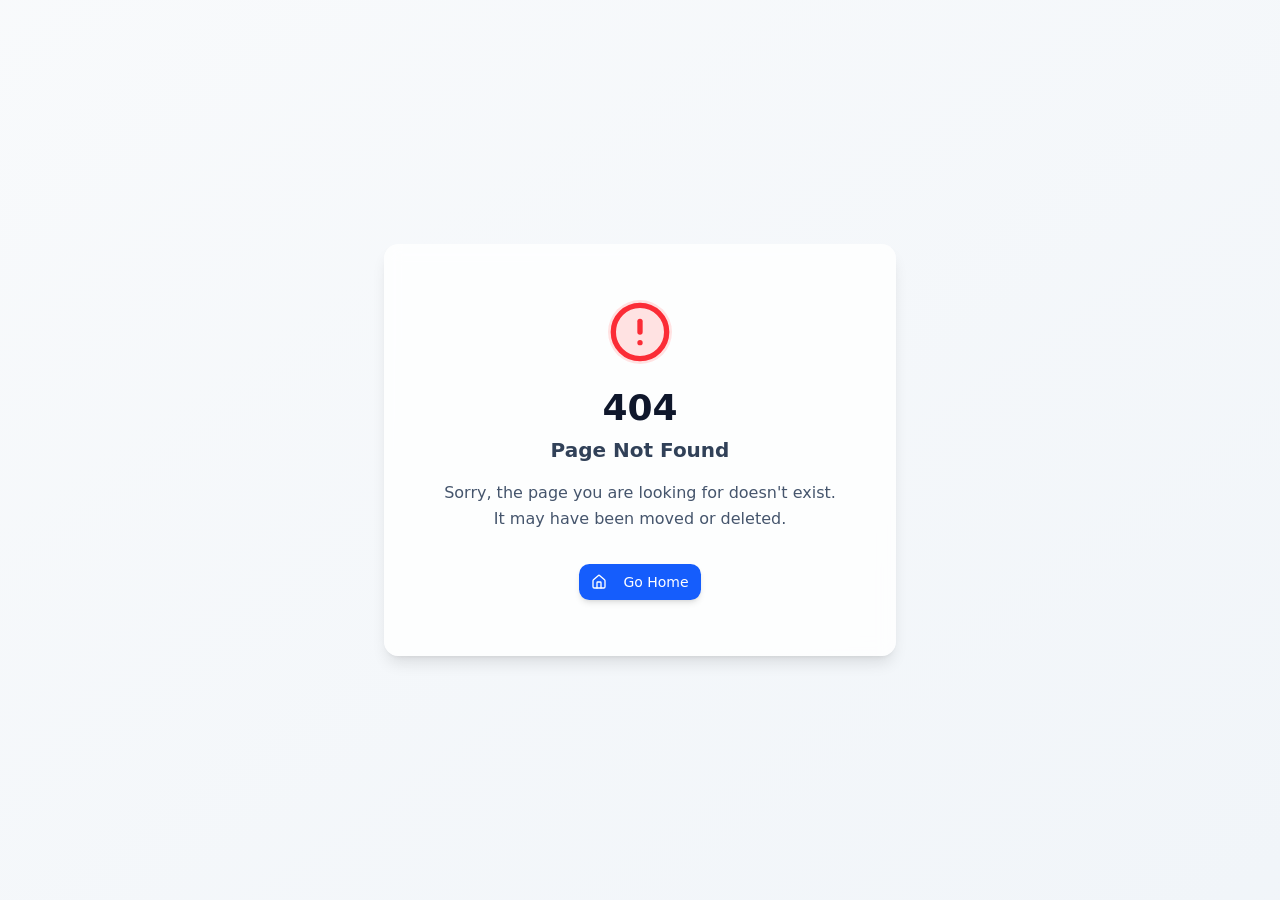
==== 200.html @ 679ff1cb "Deploy salesboard with editable today/month totals" ====
<!doctype html>
<html lang="zh-CN">
  <head>
    <meta charset="UTF-8" />
    <meta name="viewport" content="width=device-width, initial-scale=1.0, maximum-scale=1" />
    <title>2026年销售部作战指挥部</title>
    <meta name="description" content="2026年销售部实时数据看板 - Firebase云端同步" />
    <script type="module" crossorigin src="/assets/index-yXGwCwlG.js"></script>
    <link rel="stylesheet" crossorigin href="/assets/index-BthB5XPE.css">
  </head>
  <body>
    <script id="manus-runtime">window.__MANUS_HOST_DEV__ = false;
(function(){"use strict";var Mr={exports:{}},Kn={};/**
 * @license React
 * react-jsx-runtime.production.js
 *
 * Copyright (c) Meta Platforms, Inc. and affiliates.
 *
 * This source code is licensed under the MIT license found in the
 * LICENSE file in the root directory of this source tree.
 */var $c;function um(){if($c)return Kn;$c=1;var r=Symbol.for("react.transitional.element"),i=Symbol.for("react.fragment");function c(s,d,m){var x=null;if(m!==void 0&&(x=""+m),d.key!==void 0&&(x=""+d.key),"key"in d){m={};for(var R in d)R!=="key"&&(m[R]=d[R])}else m=d;return d=m.ref,{$$typeof:r,type:s,key:x,ref:d!==void 0?d:null,props:m}}return Kn.Fragment=i,Kn.jsx=c,Kn.jsxs=c,Kn}var Fc;function dm(){return Fc||(Fc=1,Mr.exports=um()),Mr.exports}var h=dm(),Ar={exports:{}},Pn={},Rr={exports:{}},Nr={};/**
 * @license React
 * scheduler.production.js
 *
 * Copyright (c) Meta Platforms, Inc. and affiliates.
 *
 * This source code is licensed under the MIT license found in the
 * LICENSE file in the root directory of this source tree.
 */var Ic;function fm(){return Ic||(Ic=1,function(r){function i(A,q){var B=A.length;A.push(q);t:for(;0<B;){var bt=B-1>>>1,p=A[bt];if(0<d(p,q))A[bt]=q,A[B]=p,B=bt;else break t}}function c(A){return A.length===0?null:A[0]}function s(A){if(A.length===0)return null;var q=A[0],B=A.pop();if(B!==q){A[0]=B;t:for(var bt=0,p=A.length,O=p>>>1;bt<O;){var X=2*(bt+1)-1,G=A[X],Z=X+1,st=A[Z];if(0>d(G,B))Z<p&&0>d(st,G)?(A[bt]=st,A[Z]=B,bt=Z):(A[bt]=G,A[X]=B,bt=X);else if(Z<p&&0>d(st,B))A[bt]=st,A[Z]=B,bt=Z;else break t}}return q}function d(A,q){var B=A.sortIndex-q.sortIndex;return B!==0?B:A.id-q.id}if(r.unstable_now=void 0,typeof performance=="object"&&typeof performance.now=="function"){var m=performance;r.unstable_now=function(){return m.now()}}else{var x=Date,R=x.now();r.unstable_now=function(){return x.now()-R}}var C=[],v=[],D=1,j=null,J=3,at=!1,$=!1,nt=!1,ct=!1,ht=typeof setTimeout=="function"?setTimeout:null,St=typeof clearTimeout=="function"?clearTimeout:null,_=typeof setImmediate<"u"?setImmediate:null;function Y(A){for(var q=c(v);q!==null;){if(q.callback===null)s(v);else if(q.startTime<=A)s(v),q.sortIndex=q.expirationTime,i(C,q);else break;q=c(v)}}function H(A){if(nt=!1,Y(A),!$)if(c(C)!==null)$=!0,it||(it=!0,Bt());else{var q=c(v);q!==null&&Mt(H,q.startTime-A)}}var it=!1,rt=-1,V=5,xt=-1;function Be(){return ct?!0:!(r.unstable_now()-xt<V)}function te(){if(ct=!1,it){var A=r.unstable_now();xt=A;var q=!0;try{t:{$=!1,nt&&(nt=!1,St(rt),rt=-1),at=!0;var B=J;try{e:{for(Y(A),j=c(C);j!==null&&!(j.expirationTime>A&&Be());){var bt=j.callback;if(typeof bt=="function"){j.callback=null,J=j.priorityLevel;var p=bt(j.expirationTime<=A);if(A=r.unstable_now(),typeof p=="function"){j.callback=p,Y(A),q=!0;break e}j===c(C)&&s(C),Y(A)}else s(C);j=c(C)}if(j!==null)q=!0;else{var O=c(v);O!==null&&Mt(H,O.startTime-A),q=!1}}break t}finally{j=null,J=B,at=!1}q=void 0}}finally{q?Bt():it=!1}}}var Bt;if(typeof _=="function")Bt=function(){_(te)};else if(typeof MessageChannel<"u"){var me=new MessageChannel,Se=me.port2;me.port1.onmessage=te,Bt=function(){Se.postMessage(null)}}else Bt=function(){ht(te,0)};function Mt(A,q){rt=ht(function(){A(r.unstable_now())},q)}r.unstable_IdlePriority=5,r.unstable_ImmediatePriority=1,r.unstable_LowPriority=4,r.unstable_NormalPriority=3,r.unstable_Profiling=null,r.unstable_UserBlockingPriority=2,r.unstable_cancelCallback=function(A){A.callback=null},r.unstable_forceFrameRate=function(A){0>A||125<A?console.error("forceFrameRate takes a positive int between 0 and 125, forcing frame rates higher than 125 fps is not supported"):V=0<A?Math.floor(1e3/A):5},r.unstable_getCurrentPriorityLevel=function(){return J},r.unstable_next=function(A){switch(J){case 1:case 2:case 3:var q=3;break;default:q=J}var B=J;J=q;try{return A()}finally{J=B}},r.unstable_requestPaint=function(){ct=!0},r.unstable_runWithPriority=function(A,q){switch(A){case 1:case 2:case 3:case 4:case 5:break;default:A=3}var B=J;J=A;try{return q()}finally{J=B}},r.unstable_scheduleCallback=function(A,q,B){var bt=r.unstable_now();switch(typeof B=="object"&&B!==null?(B=B.delay,B=typeof B=="number"&&0<B?bt+B:bt):B=bt,A){case 1:var p=-1;break;case 2:p=250;break;case 5:p=1073741823;break;case 4:p=1e4;break;default:p=5e3}return p=B+p,A={id:D++,callback:q,priorityLevel:A,startTime:B,expirationTime:p,sortIndex:-1},B>bt?(A.sortIndex=B,i(v,A),c(C)===null&&A===c(v)&&(nt?(St(rt),rt=-1):nt=!0,Mt(H,B-bt))):(A.sortIndex=p,i(C,A),$||at||($=!0,it||(it=!0,Bt()))),A},r.unstable_shouldYield=Be,r.unstable_wrapCallback=function(A){var q=J;return function(){var B=J;J=q;try{return A.apply(this,arguments)}finally{J=B}}}}(Nr)),Nr}var tu;function hm(){return tu||(tu=1,Rr.exports=fm()),Rr.exports}var zr={exports:{}},ut={};/**
 * @license React
 * react.production.js
 *
 * Copyright (c) Meta Platforms, Inc. and affiliates.
 *
 * This source code is licensed under the MIT license found in the
 * LICENSE file in the root directory of this source tree.
 */var eu;function mm(){if(eu)return ut;eu=1;var r=Symbol.for("react.transitional.element"),i=Symbol.for("react.portal"),c=Symbol.for("react.fragment"),s=Symbol.for("react.strict_mode"),d=Symbol.for("react.profiler"),m=Symbol.for("react.consumer"),x=Symbol.for("react.context"),R=Symbol.for("react.forward_ref"),C=Symbol.for("react.suspense"),v=Symbol.for("react.memo"),D=Symbol.for("react.lazy"),j=Symbol.iterator;function J(p){return p===null||typeof p!="object"?null:(p=j&&p[j]||p["@@iterator"],typeof p=="function"?p:null)}var at={isMounted:function(){return!1},enqueueForceUpdate:function(){},enqueueReplaceState:function(){},enqueueSetState:function(){}},$=Object.assign,nt={};function ct(p,O,X){this.props=p,this.context=O,this.refs=nt,this.updater=X||at}ct.prototype.isReactComponent={},ct.prototype.setState=function(p,O){if(typeof p!="object"&&typeof p!="function"&&p!=null)throw Error("takes an object of state variables to update or a function which returns an object of state variables.");this.updater.enqueueSetState(this,p,O,"setState")},ct.prototype.forceUpdate=function(p){this.updater.enqueueForceUpdate(this,p,"forceUpdate")};function ht(){}ht.prototype=ct.prototype;function St(p,O,X){this.props=p,this.context=O,this.refs=nt,this.updater=X||at}var _=St.prototype=new ht;_.constructor=St,$(_,ct.prototype),_.isPureReactComponent=!0;var Y=Array.isArray,H={H:null,A:null,T:null,S:null,V:null},it=Object.prototype.hasOwnProperty;function rt(p,O,X,G,Z,st){return X=st.ref,{$$typeof:r,type:p,key:O,ref:X!==void 0?X:null,props:st}}function V(p,O){return rt(p.type,O,void 0,void 0,void 0,p.props)}function xt(p){return typeof p=="object"&&p!==null&&p.$$typeof===r}function Be(p){var O={"=":"=0",":":"=2"};return"$"+p.replace(/[=:]/g,function(X){return O[X]})}var te=/\/+/g;function Bt(p,O){return typeof p=="object"&&p!==null&&p.key!=null?Be(""+p.key):O.toString(36)}function me(){}function Se(p){switch(p.status){case"fulfilled":return p.value;case"rejected":throw p.reason;default:switch(typeof p.status=="string"?p.then(me,me):(p.status="pending",p.then(function(O){p.status==="pending"&&(p.status="fulfilled",p.value=O)},function(O){p.status==="pending"&&(p.status="rejected",p.reason=O)})),p.status){case"fulfilled":return p.value;case"rejected":throw p.reason}}throw p}function Mt(p,O,X,G,Z){var st=typeof p;(st==="undefined"||st==="boolean")&&(p=null);var I=!1;if(p===null)I=!0;else switch(st){case"bigint":case"string":case"number":I=!0;break;case"object":switch(p.$$typeof){case r:case i:I=!0;break;case D:return I=p._init,Mt(I(p._payload),O,X,G,Z)}}if(I)return Z=Z(p),I=G===""?"."+Bt(p,0):G,Y(Z)?(X="",I!=null&&(X=I.replace(te,"$&/")+"/"),Mt(Z,O,X,"",function(Jt){return Jt})):Z!=null&&(xt(Z)&&(Z=V(Z,X+(Z.key==null||p&&p.key===Z.key?"":(""+Z.key).replace(te,"$&/")+"/")+I)),O.push(Z)),1;I=0;var gt=G===""?".":G+":";if(Y(p))for(var Tt=0;Tt<p.length;Tt++)G=p[Tt],st=gt+Bt(G,Tt),I+=Mt(G,O,X,st,Z);else if(Tt=J(p),typeof Tt=="function")for(p=Tt.call(p),Tt=0;!(G=p.next()).done;)G=G.value,st=gt+Bt(G,Tt++),I+=Mt(G,O,X,st,Z);else if(st==="object"){if(typeof p.then=="function")return Mt(Se(p),O,X,G,Z);throw O=String(p),Error("Objects are not valid as a React child (found: "+(O==="[object Object]"?"object with keys {"+Object.keys(p).join(", ")+"}":O)+"). If you meant to render a collection of children, use an array instead.")}return I}function A(p,O,X){if(p==null)return p;var G=[],Z=0;return Mt(p,G,"","",function(st){return O.call(X,st,Z++)}),G}function q(p){if(p._status===-1){var O=p._result;O=O(),O.then(function(X){(p._status===0||p._status===-1)&&(p._status=1,p._result=X)},function(X){(p._status===0||p._status===-1)&&(p._status=2,p._result=X)}),p._status===-1&&(p._status=0,p._result=O)}if(p._status===1)return p._result.default;throw p._result}var B=typeof reportError=="function"?reportError:function(p){if(typeof window=="object"&&typeof window.ErrorEvent=="function"){var O=new window.ErrorEvent("error",{bubbles:!0,cancelable:!0,message:typeof p=="object"&&p!==null&&typeof p.message=="string"?String(p.message):String(p),error:p});if(!window.dispatchEvent(O))return}else if(typeof process=="object"&&typeof process.emit=="function"){process.emit("uncaughtException",p);return}console.error(p)};function bt(){}return ut.Children={map:A,forEach:function(p,O,X){A(p,function(){O.apply(this,arguments)},X)},count:function(p){var O=0;return A(p,function(){O++}),O},toArray:function(p){return A(p,function(O){return O})||[]},only:function(p){if(!xt(p))throw Error("React.Children.only expected to receive a single React element child.");return p}},ut.Component=ct,ut.Fragment=c,ut.Profiler=d,ut.PureComponent=St,ut.StrictMode=s,ut.Suspense=C,ut.__CLIENT_INTERNALS_DO_NOT_USE_OR_WARN_USERS_THEY_CANNOT_UPGRADE=H,ut.__COMPILER_RUNTIME={__proto__:null,c:function(p){return H.H.useMemoCache(p)}},ut.cache=function(p){return function(){return p.apply(null,arguments)}},ut.cloneElement=function(p,O,X){if(p==null)throw Error("The argument must be a React element, but you passed "+p+".");var G=$({},p.props),Z=p.key,st=void 0;if(O!=null)for(I in O.ref!==void 0&&(st=void 0),O.key!==void 0&&(Z=""+O.key),O)!it.call(O,I)||I==="key"||I==="__self"||I==="__source"||I==="ref"&&O.ref===void 0||(G[I]=O[I]);var I=arguments.length-2;if(I===1)G.children=X;else if(1<I){for(var gt=Array(I),Tt=0;Tt<I;Tt++)gt[Tt]=arguments[Tt+2];G.children=gt}return rt(p.type,Z,void 0,void 0,st,G)},ut.createContext=function(p){return p={$$typeof:x,_currentValue:p,_currentValue2:p,_threadCount:0,Provider:null,Consumer:null},p.Provider=p,p.Consumer={$$typeof:m,_context:p},p},ut.createElement=function(p,O,X){var G,Z={},st=null;if(O!=null)for(G in O.key!==void 0&&(st=""+O.key),O)it.call(O,G)&&G!=="key"&&G!=="__self"&&G!=="__source"&&(Z[G]=O[G]);var I=arguments.length-2;if(I===1)Z.children=X;else if(1<I){for(var gt=Array(I),Tt=0;Tt<I;Tt++)gt[Tt]=arguments[Tt+2];Z.children=gt}if(p&&p.defaultProps)for(G in I=p.defaultProps,I)Z[G]===void 0&&(Z[G]=I[G]);return rt(p,st,void 0,void 0,null,Z)},ut.createRef=function(){return{current:null}},ut.forwardRef=function(p){return{$$typeof:R,render:p}},ut.isValidElement=xt,ut.lazy=function(p){return{$$typeof:D,_payload:{_status:-1,_result:p},_init:q}},ut.memo=function(p,O){return{$$typeof:v,type:p,compare:O===void 0?null:O}},ut.startTransition=function(p){var O=H.T,X={};H.T=X;try{var G=p(),Z=H.S;Z!==null&&Z(X,G),typeof G=="object"&&G!==null&&typeof G.then=="function"&&G.then(bt,B)}catch(st){B(st)}finally{H.T=O}},ut.unstable_useCacheRefresh=function(){return H.H.useCacheRefresh()},ut.use=function(p){return H.H.use(p)},ut.useActionState=function(p,O,X){return H.H.useActionState(p,O,X)},ut.useCallback=function(p,O){return H.H.useCallback(p,O)},ut.useContext=function(p){return H.H.useContext(p)},ut.useDebugValue=function(){},ut.useDeferredValue=function(p,O){return H.H.useDeferredValue(p,O)},ut.useEffect=function(p,O,X){var G=H.H;if(typeof X=="function")throw Error("useEffect CRUD overload is not enabled in this build of React.");return G.useEffect(p,O)},ut.useId=function(){return H.H.useId()},ut.useImperativeHandle=function(p,O,X){return H.H.useImperativeHandle(p,O,X)},ut.useInsertionEffect=function(p,O){return H.H.useInsertionEffect(p,O)},ut.useLayoutEffect=function(p,O){return H.H.useLayoutEffect(p,O)},ut.useMemo=function(p,O){return H.H.useMemo(p,O)},ut.useOptimistic=function(p,O){return H.H.useOptimistic(p,O)},ut.useReducer=function(p,O,X){return H.H.useReducer(p,O,X)},ut.useRef=function(p){return H.H.useRef(p)},ut.useState=function(p){return H.H.useState(p)},ut.useSyncExternalStore=function(p,O,X){return H.H.useSyncExternalStore(p,O,X)},ut.useTransition=function(){return H.H.useTransition()},ut.version="19.1.1",ut}var lu;function _r(){return lu||(lu=1,zr.exports=mm()),zr.exports}var kr={exports:{}},he={};/**
 * @license React
 * react-dom.production.js
 *
 * Copyright (c) Meta Platforms, Inc. and affiliates.
 *
 * This source code is licensed under the MIT license found in the
 * LICENSE file in the root directory of this source tree.
 */var au;function gm(){if(au)return he;au=1;var r=_r();function i(C){var v="https://react.dev/errors/"+C;if(1<arguments.length){v+="?args[]="+encodeURIComponent(arguments[1]);for(var D=2;D<arguments.length;D++)v+="&args[]="+encodeURIComponent(arguments[D])}return"Minified React error #"+C+"; visit "+v+" for the full message or use the non-minified dev environment for full errors and additional helpful warnings."}function c(){}var s={d:{f:c,r:function(){throw Error(i(522))},D:c,C:c,L:c,m:c,X:c,S:c,M:c},p:0,findDOMNode:null},d=Symbol.for("react.portal");function m(C,v,D){var j=3<arguments.length&&arguments[3]!==void 0?arguments[3]:null;return{$$typeof:d,key:j==null?null:""+j,children:C,containerInfo:v,implementation:D}}var x=r.__CLIENT_INTERNALS_DO_NOT_USE_OR_WARN_USERS_THEY_CANNOT_UPGRADE;function R(C,v){if(C==="font")return"";if(typeof v=="string")return v==="use-credentials"?v:""}return he.__DOM_INTERNALS_DO_NOT_USE_OR_WARN_USERS_THEY_CANNOT_UPGRADE=s,he.createPortal=function(C,v){var D=2<arguments.length&&arguments[2]!==void 0?arguments[2]:null;if(!v||v.nodeType!==1&&v.nodeType!==9&&v.nodeType!==11)throw Error(i(299));return m(C,v,null,D)},he.flushSync=function(C){var v=x.T,D=s.p;try{if(x.T=null,s.p=2,C)return C()}finally{x.T=v,s.p=D,s.d.f()}},he.preconnect=function(C,v){typeof C=="string"&&(v?(v=v.crossOrigin,v=typeof v=="string"?v==="use-credentials"?v:"":void 0):v=null,s.d.C(C,v))},he.prefetchDNS=function(C){typeof C=="string"&&s.d.D(C)},he.preinit=function(C,v){if(typeof C=="string"&&v&&typeof v.as=="string"){var D=v.as,j=R(D,v.crossOrigin),J=typeof v.integrity=="string"?v.integrity:void 0,at=typeof v.fetchPriority=="string"?v.fetchPriority:void 0;D==="style"?s.d.S(C,typeof v.precedence=="string"?v.precedence:void 0,{crossOrigin:j,integrity:J,fetchPriority:at}):D==="script"&&s.d.X(C,{crossOrigin:j,integrity:J,fetchPriority:at,nonce:typeof v.nonce=="string"?v.nonce:void 0})}},he.preinitModule=function(C,v){if(typeof C=="string")if(typeof v=="object"&&v!==null){if(v.as==null||v.as==="script"){var D=R(v.as,v.crossOrigin);s.d.M(C,{crossOrigin:D,integrity:typeof v.integrity=="string"?v.integrity:void 0,nonce:typeof v.nonce=="string"?v.nonce:void 0})}}else v==null&&s.d.M(C)},he.preload=function(C,v){if(typeof C=="string"&&typeof v=="object"&&v!==null&&typeof v.as=="string"){var D=v.as,j=R(D,v.crossOrigin);s.d.L(C,D,{crossOrigin:j,integrity:typeof v.integrity=="string"?v.integrity:void 0,nonce:typeof v.nonce=="string"?v.nonce:void 0,type:typeof v.type=="string"?v.type:void 0,fetchPriority:typeof v.fetchPriority=="string"?v.fetchPriority:void 0,referrerPolicy:typeof v.referrerPolicy=="string"?v.referrerPolicy:void 0,imageSrcSet:typeof v.imageSrcSet=="string"?v.imageSrcSet:void 0,imageSizes:typeof v.imageSizes=="string"?v.imageSizes:void 0,media:typeof v.media=="string"?v.media:void 0})}},he.preloadModule=function(C,v){if(typeof C=="string")if(v){var D=R(v.as,v.crossOrigin);s.d.m(C,{as:typeof v.as=="string"&&v.as!=="script"?v.as:void 0,crossOrigin:D,integrity:typeof v.integrity=="string"?v.integrity:void 0})}else s.d.m(C)},he.requestFormReset=function(C){s.d.r(C)},he.unstable_batchedUpdates=function(C,v){return C(v)},he.useFormState=function(C,v,D){return x.H.useFormState(C,v,D)},he.useFormStatus=function(){return x.H.useHostTransitionStatus()},he.version="19.1.1",he}var nu;function pm(){if(nu)return kr.exports;nu=1;function r(){if(!(typeof __REACT_DEVTOOLS_GLOBAL_HOOK__>"u"||typeof __REACT_DEVTOOLS_GLOBAL_HOOK__.checkDCE!="function"))try{__REACT_DEVTOOLS_GLOBAL_HOOK__.checkDCE(r)}catch(i){console.error(i)}}return r(),kr.exports=gm(),kr.exports}/**
 * @license React
 * react-dom-client.production.js
 *
 * Copyright (c) Meta Platforms, Inc. and affiliates.
 *
 * This source code is licensed under the MIT license found in the
 * LICENSE file in the root directory of this source tree.
 */var ou;function ym(){if(ou)return Pn;ou=1;var r=hm(),i=_r(),c=pm();function s(t){var e="https://react.dev/errors/"+t;if(1<arguments.length){e+="?args[]="+encodeURIComponent(arguments[1]);for(var l=2;l<arguments.length;l++)e+="&args[]="+encodeURIComponent(arguments[l])}return"Minified React error #"+t+"; visit "+e+" for the full message or use the non-minified dev environment for full errors and additional helpful warnings."}function d(t){return!(!t||t.nodeType!==1&&t.nodeType!==9&&t.nodeType!==11)}function m(t){var e=t,l=t;if(t.alternate)for(;e.return;)e=e.return;else{t=e;do e=t,(e.flags&4098)!==0&&(l=e.return),t=e.return;while(t)}return e.tag===3?l:null}function x(t){if(t.tag===13){var e=t.memoizedState;if(e===null&&(t=t.alternate,t!==null&&(e=t.memoizedState)),e!==null)return e.dehydrated}return null}function R(t){if(m(t)!==t)throw Error(s(188))}function C(t){var e=t.alternate;if(!e){if(e=m(t),e===null)throw Error(s(188));return e!==t?null:t}for(var l=t,a=e;;){var n=l.return;if(n===null)break;var o=n.alternate;if(o===null){if(a=n.return,a!==null){l=a;continue}break}if(n.child===o.child){for(o=n.child;o;){if(o===l)return R(n),t;if(o===a)return R(n),e;o=o.sibling}throw Error(s(188))}if(l.return!==a.return)l=n,a=o;else{for(var u=!1,f=n.child;f;){if(f===l){u=!0,l=n,a=o;break}if(f===a){u=!0,a=n,l=o;break}f=f.sibling}if(!u){for(f=o.child;f;){if(f===l){u=!0,l=o,a=n;break}if(f===a){u=!0,a=o,l=n;break}f=f.sibling}if(!u)throw Error(s(189))}}if(l.alternate!==a)throw Error(s(190))}if(l.tag!==3)throw Error(s(188));return l.stateNode.current===l?t:e}function v(t){var e=t.tag;if(e===5||e===26||e===27||e===6)return t;for(t=t.child;t!==null;){if(e=v(t),e!==null)return e;t=t.sibling}return null}var D=Object.assign,j=Symbol.for("react.element"),J=Symbol.for("react.transitional.element"),at=Symbol.for("react.portal"),$=Symbol.for("react.fragment"),nt=Symbol.for("react.strict_mode"),ct=Symbol.for("react.profiler"),ht=Symbol.for("react.provider"),St=Symbol.for("react.consumer"),_=Symbol.for("react.context"),Y=Symbol.for("react.forward_ref"),H=Symbol.for("react.suspense"),it=Symbol.for("react.suspense_list"),rt=Symbol.for("react.memo"),V=Symbol.for("react.lazy"),xt=Symbol.for("react.activity"),Be=Symbol.for("react.memo_cache_sentinel"),te=Symbol.iterator;function Bt(t){return t===null||typeof t!="object"?null:(t=te&&t[te]||t["@@iterator"],typeof t=="function"?t:null)}var me=Symbol.for("react.client.reference");function Se(t){if(t==null)return null;if(typeof t=="function")return t.$$typeof===me?null:t.displayName||t.name||null;if(typeof t=="string")return t;switch(t){case $:return"Fragment";case ct:return"Profiler";case nt:return"StrictMode";case H:return"Suspense";case it:return"SuspenseList";case xt:return"Activity"}if(typeof t=="object")switch(t.$$typeof){case at:return"Portal";case _:return(t.displayName||"Context")+".Provider";case St:return(t._context.displayName||"Context")+".Consumer";case Y:var e=t.render;return t=t.displayName,t||(t=e.displayName||e.name||"",t=t!==""?"ForwardRef("+t+")":"ForwardRef"),t;case rt:return e=t.displayName||null,e!==null?e:Se(t.type)||"Memo";case V:e=t._payload,t=t._init;try{return Se(t(e))}catch{}}return null}var Mt=Array.isArray,A=i.__CLIENT_INTERNALS_DO_NOT_USE_OR_WARN_USERS_THEY_CANNOT_UPGRADE,q=c.__DOM_INTERNALS_DO_NOT_USE_OR_WARN_USERS_THEY_CANNOT_UPGRADE,B={pending:!1,data:null,method:null,action:null},bt=[],p=-1;function O(t){return{current:t}}function X(t){0>p||(t.current=bt[p],bt[p]=null,p--)}function G(t,e){p++,bt[p]=t.current,t.current=e}var Z=O(null),st=O(null),I=O(null),gt=O(null);function Tt(t,e){switch(G(I,e),G(st,t),G(Z,null),e.nodeType){case 9:case 11:t=(t=e.documentElement)&&(t=t.namespaceURI)?Hh(t):0;break;default:if(t=e.tagName,e=e.namespaceURI)e=Hh(e),t=Uh(e,t);else switch(t){case"svg":t=1;break;case"math":t=2;break;default:t=0}}X(Z),G(Z,t)}function Jt(){X(Z),X(st),X(I)}function Ke(t){t.memoizedState!==null&&G(gt,t);var e=Z.current,l=Uh(e,t.type);e!==l&&(G(st,t),G(Z,l))}function Ce(t){st.current===t&&(X(Z),X(st)),gt.current===t&&(X(gt),Wo._currentValue=B)}var Pe=Object.prototype.hasOwnProperty,yl=r.unstable_scheduleCallback,sn=r.unstable_cancelCallback,Ca=r.unstable_shouldYield,ri=r.unstable_requestPaint,ge=r.unstable_now,si=r.unstable_getCurrentPriorityLevel,Ul=r.unstable_ImmediatePriority,Fn=r.unstable_UserBlockingPriority,nl=r.unstable_NormalPriority,ci=r.unstable_LowPriority,Gl=r.unstable_IdlePriority,ui=r.log,Ea=r.unstable_setDisableYieldValue,ql=null,Wt=null;function Je(t){if(typeof ui=="function"&&Ea(t),Wt&&typeof Wt.setStrictMode=="function")try{Wt.setStrictMode(ql,t)}catch{}}var $t=Math.clz32?Math.clz32:fi,di=Math.log,Ta=Math.LN2;function fi(t){return t>>>=0,t===0?32:31-(di(t)/Ta|0)|0}var L=256,cn=4194304;function vl(t){var e=t&42;if(e!==0)return e;switch(t&-t){case 1:return 1;case 2:return 2;case 4:return 4;case 8:return 8;case 16:return 16;case 32:return 32;case 64:return 64;case 128:return 128;case 256:case 512:case 1024:case 2048:case 4096:case 8192:case 16384:case 32768:case 65536:case 131072:case 262144:case 524288:case 1048576:case 2097152:return t&4194048;case 4194304:case 8388608:case 16777216:case 33554432:return t&62914560;case 67108864:return 67108864;case 134217728:return 134217728;case 268435456:return 268435456;case 536870912:return 536870912;case 1073741824:return 0;default:return t}}function un(t,e,l){var a=t.pendingLanes;if(a===0)return 0;var n=0,o=t.suspendedLanes,u=t.pingedLanes;t=t.warmLanes;var f=a&134217727;return f!==0?(a=f&~o,a!==0?n=vl(a):(u&=f,u!==0?n=vl(u):l||(l=f&~t,l!==0&&(n=vl(l))))):(f=a&~o,f!==0?n=vl(f):u!==0?n=vl(u):l||(l=a&~t,l!==0&&(n=vl(l)))),n===0?0:e!==0&&e!==n&&(e&o)===0&&(o=n&-n,l=e&-e,o>=l||o===32&&(l&4194048)!==0)?e:n}function Dt(t,e){return(t.pendingLanes&~(t.suspendedLanes&~t.pingedLanes)&e)===0}function In(t,e){switch(t){case 1:case 2:case 4:case 8:case 64:return e+250;case 16:case 32:case 128:case 256:case 512:case 1024:case 2048:case 4096:case 8192:case 16384:case 32768:case 65536:case 131072:case 262144:case 524288:case 1048576:case 2097152:return e+5e3;case 4194304:case 8388608:case 16777216:case 33554432:return-1;case 67108864:case 134217728:case 268435456:case 536870912:case 1073741824:return-1;default:return-1}}function to(){var t=L;return L<<=1,(L&4194048)===0&&(L=256),t}function hi(){var t=cn;return cn<<=1,(cn&62914560)===0&&(cn=4194304),t}function eo(t){for(var e=[],l=0;31>l;l++)e.push(t);return e}function Da(t,e){t.pendingLanes|=e,e!==268435456&&(t.suspendedLanes=0,t.pingedLanes=0,t.warmLanes=0)}function Ir(t,e,l,a,n,o){var u=t.pendingLanes;t.pendingLanes=l,t.suspendedLanes=0,t.pingedLanes=0,t.warmLanes=0,t.expiredLanes&=l,t.entangledLanes&=l,t.errorRecoveryDisabledLanes&=l,t.shellSuspendCounter=0;var f=t.entanglements,g=t.expirationTimes,S=t.hiddenUpdates;for(l=u&~l;0<l;){var N=31-$t(l),k=1<<N;f[N]=0,g[N]=-1;var E=S[N];if(E!==null)for(S[N]=null,N=0;N<E.length;N++){var T=E[N];T!==null&&(T.lane&=-536870913)}l&=~k}a!==0&&mi(t,a,0),o!==0&&n===0&&t.tag!==0&&(t.suspendedLanes|=o&~(u&~e))}function mi(t,e,l){t.pendingLanes|=e,t.suspendedLanes&=~e;var a=31-$t(e);t.entangledLanes|=e,t.entanglements[a]=t.entanglements[a]|1073741824|l&4194090}function gi(t,e){var l=t.entangledLanes|=e;for(t=t.entanglements;l;){var a=31-$t(l),n=1<<a;n&e|t[a]&e&&(t[a]|=e),l&=~n}}function lo(t){switch(t){case 2:t=1;break;case 8:t=4;break;case 32:t=16;break;case 256:case 512:case 1024:case 2048:case 4096:case 8192:case 16384:case 32768:case 65536:case 131072:case 262144:case 524288:case 1048576:case 2097152:case 4194304:case 8388608:case 16777216:case 33554432:t=128;break;case 268435456:t=134217728;break;default:t=0}return t}function ao(t){return t&=-t,2<t?8<t?(t&134217727)!==0?32:268435456:8:2}function pi(){var t=q.p;return t!==0?t:(t=window.event,t===void 0?32:nm(t.type))}function ts(t,e){var l=q.p;try{return q.p=t,e()}finally{q.p=l}}var ol=Math.random().toString(36).slice(2),ee="__reactFiber$"+ol,pe="__reactProps$"+ol,Yl="__reactContainer$"+ol,no="__reactEvents$"+ol,es="__reactListeners$"+ol,ls="__reactHandles$"+ol,yi="__reactResources$"+ol,Ma="__reactMarker$"+ol;function oo(t){delete t[ee],delete t[pe],delete t[no],delete t[es],delete t[ls]}function Vl(t){var e=t[ee];if(e)return e;for(var l=t.parentNode;l;){if(e=l[Yl]||l[ee]){if(l=e.alternate,e.child!==null||l!==null&&l.child!==null)for(t=Vh(t);t!==null;){if(l=t[ee])return l;t=Vh(t)}return e}t=l,l=t.parentNode}return null}function Xl(t){if(t=t[ee]||t[Yl]){var e=t.tag;if(e===5||e===6||e===13||e===26||e===27||e===3)return t}return null}function Aa(t){var e=t.tag;if(e===5||e===26||e===27||e===6)return t.stateNode;throw Error(s(33))}function Zl(t){var e=t[yi];return e||(e=t[yi]={hoistableStyles:new Map,hoistableScripts:new Map}),e}function Vt(t){t[Ma]=!0}var vi=new Set,bi={};function bl(t,e){We(t,e),We(t+"Capture",e)}function We(t,e){for(bi[t]=e,t=0;t<e.length;t++)vi.add(e[t])}var as=RegExp("^[:A-Z_a-z\\u00C0-\\u00D6\\u00D8-\\u00F6\\u00F8-\\u02FF\\u0370-\\u037D\\u037F-\\u1FFF\\u200C-\\u200D\\u2070-\\u218F\\u2C00-\\u2FEF\\u3001-\\uD7FF\\uF900-\\uFDCF\\uFDF0-\\uFFFD][:A-Z_a-z\\u00C0-\\u00D6\\u00D8-\\u00F6\\u00F8-\\u02FF\\u0370-\\u037D\\u037F-\\u1FFF\\u200C-\\u200D\\u2070-\\u218F\\u2C00-\\u2FEF\\u3001-\\uD7FF\\uF900-\\uFDCF\\uFDF0-\\uFFFD\\-.0-9\\u00B7\\u0300-\\u036F\\u203F-\\u2040]*$"),xi={},wi={};function Ra(t){return Pe.call(wi,t)?!0:Pe.call(xi,t)?!1:as.test(t)?wi[t]=!0:(xi[t]=!0,!1)}function M(t,e,l){if(Ra(e))if(l===null)t.removeAttribute(e);else{switch(typeof l){case"undefined":case"function":case"symbol":t.removeAttribute(e);return;case"boolean":var a=e.toLowerCase().slice(0,5);if(a!=="data-"&&a!=="aria-"){t.removeAttribute(e);return}}t.setAttribute(e,""+l)}}function tt(t,e,l){if(l===null)t.removeAttribute(e);else{switch(typeof l){case"undefined":case"function":case"symbol":case"boolean":t.removeAttribute(e);return}t.setAttribute(e,""+l)}}function Ot(t,e,l,a){if(a===null)t.removeAttribute(l);else{switch(typeof a){case"undefined":case"function":case"symbol":case"boolean":t.removeAttribute(l);return}t.setAttributeNS(e,l,""+a)}}var le,Ee;function ae(t){if(le===void 0)try{throw Error()}catch(l){var e=l.stack.trim().match(/\n( *(at )?)/);le=e&&e[1]||"",Ee=-1<l.stack.indexOf(`
    at`)?" (<anonymous>)":-1<l.stack.indexOf("@")?"@unknown:0:0":""}return`
`+le+t+Ee}var Le=!1;function He(t,e){if(!t||Le)return"";Le=!0;var l=Error.prepareStackTrace;Error.prepareStackTrace=void 0;try{var a={DetermineComponentFrameRoot:function(){try{if(e){var k=function(){throw Error()};if(Object.defineProperty(k.prototype,"props",{set:function(){throw Error()}}),typeof Reflect=="object"&&Reflect.construct){try{Reflect.construct(k,[])}catch(T){var E=T}Reflect.construct(t,[],k)}else{try{k.call()}catch(T){E=T}t.call(k.prototype)}}else{try{throw Error()}catch(T){E=T}(k=t())&&typeof k.catch=="function"&&k.catch(function(){})}}catch(T){if(T&&E&&typeof T.stack=="string")return[T.stack,E.stack]}return[null,null]}};a.DetermineComponentFrameRoot.displayName="DetermineComponentFrameRoot";var n=Object.getOwnPropertyDescriptor(a.DetermineComponentFrameRoot,"name");n&&n.configurable&&Object.defineProperty(a.DetermineComponentFrameRoot,"name",{value:"DetermineComponentFrameRoot"});var o=a.DetermineComponentFrameRoot(),u=o[0],f=o[1];if(u&&f){var g=u.split(`
`),S=f.split(`
`);for(n=a=0;a<g.length&&!g[a].includes("DetermineComponentFrameRoot");)a++;for(;n<S.length&&!S[n].includes("DetermineComponentFrameRoot");)n++;if(a===g.length||n===S.length)for(a=g.length-1,n=S.length-1;1<=a&&0<=n&&g[a]!==S[n];)n--;for(;1<=a&&0<=n;a--,n--)if(g[a]!==S[n]){if(a!==1||n!==1)do if(a--,n--,0>n||g[a]!==S[n]){var N=`
`+g[a].replace(" at new "," at ");return t.displayName&&N.includes("<anonymous>")&&(N=N.replace("<anonymous>",t.displayName)),N}while(1<=a&&0<=n);break}}}finally{Le=!1,Error.prepareStackTrace=l}return(l=t?t.displayName||t.name:"")?ae(l):""}function Ql(t){switch(t.tag){case 26:case 27:case 5:return ae(t.type);case 16:return ae("Lazy");case 13:return ae("Suspense");case 19:return ae("SuspenseList");case 0:case 15:return He(t.type,!1);case 11:return He(t.type.render,!1);case 1:return He(t.type,!0);case 31:return ae("Activity");default:return""}}function xl(t){try{var e="";do e+=Ql(t),t=t.return;while(t);return e}catch(l){return`
Error generating stack: `+l.message+`
`+l.stack}}function Xt(t){switch(typeof t){case"bigint":case"boolean":case"number":case"string":case"undefined":return t;case"object":return t;default:return""}}function il(t){var e=t.type;return(t=t.nodeName)&&t.toLowerCase()==="input"&&(e==="checkbox"||e==="radio")}function ve(t){var e=il(t)?"checked":"value",l=Object.getOwnPropertyDescriptor(t.constructor.prototype,e),a=""+t[e];if(!t.hasOwnProperty(e)&&typeof l<"u"&&typeof l.get=="function"&&typeof l.set=="function"){var n=l.get,o=l.set;return Object.defineProperty(t,e,{configurable:!0,get:function(){return n.call(this)},set:function(u){a=""+u,o.call(this,u)}}),Object.defineProperty(t,e,{enumerable:l.enumerable}),{getValue:function(){return a},setValue:function(u){a=""+u},stopTracking:function(){t._valueTracker=null,delete t[e]}}}}function re(t){t._valueTracker||(t._valueTracker=ve(t))}function rl(t){if(!t)return!1;var e=t._valueTracker;if(!e)return!0;var l=e.getValue(),a="";return t&&(a=il(t)?t.checked?"true":"false":t.value),t=a,t!==l?(e.setValue(t),!0):!1}function wl(t){if(t=t||(typeof document<"u"?document:void 0),typeof t>"u")return null;try{return t.activeElement||t.body}catch{return t.body}}var dn=/[\n"\\]/g;function se(t){return t.replace(dn,function(e){return"\\"+e.charCodeAt(0).toString(16)+" "})}function Kl(t,e,l,a,n,o,u,f){t.name="",u!=null&&typeof u!="function"&&typeof u!="symbol"&&typeof u!="boolean"?t.type=u:t.removeAttribute("type"),e!=null?u==="number"?(e===0&&t.value===""||t.value!=e)&&(t.value=""+Xt(e)):t.value!==""+Xt(e)&&(t.value=""+Xt(e)):u!=="submit"&&u!=="reset"||t.removeAttribute("value"),e!=null?Pl(t,u,Xt(e)):l!=null?Pl(t,u,Xt(l)):a!=null&&t.removeAttribute("value"),n==null&&o!=null&&(t.defaultChecked=!!o),n!=null&&(t.checked=n&&typeof n!="function"&&typeof n!="symbol"),f!=null&&typeof f!="function"&&typeof f!="symbol"&&typeof f!="boolean"?t.name=""+Xt(f):t.removeAttribute("name")}function Na(t,e,l,a,n,o,u,f){if(o!=null&&typeof o!="function"&&typeof o!="symbol"&&typeof o!="boolean"&&(t.type=o),e!=null||l!=null){if(!(o!=="submit"&&o!=="reset"||e!=null))return;l=l!=null?""+Xt(l):"",e=e!=null?""+Xt(e):l,f||e===t.value||(t.value=e),t.defaultValue=e}a=a??n,a=typeof a!="function"&&typeof a!="symbol"&&!!a,t.checked=f?t.checked:!!a,t.defaultChecked=!!a,u!=null&&typeof u!="function"&&typeof u!="symbol"&&typeof u!="boolean"&&(t.name=u)}function Pl(t,e,l){e==="number"&&wl(t.ownerDocument)===t||t.defaultValue===""+l||(t.defaultValue=""+l)}function $e(t,e,l,a){if(t=t.options,e){e={};for(var n=0;n<l.length;n++)e["$"+l[n]]=!0;for(l=0;l<t.length;l++)n=e.hasOwnProperty("$"+t[l].value),t[l].selected!==n&&(t[l].selected=n),n&&a&&(t[l].defaultSelected=!0)}else{for(l=""+Xt(l),e=null,n=0;n<t.length;n++){if(t[n].value===l){t[n].selected=!0,a&&(t[n].defaultSelected=!0);return}e!==null||t[n].disabled||(e=t[n])}e!==null&&(e.selected=!0)}}function za(t,e,l){if(e!=null&&(e=""+Xt(e),e!==t.value&&(t.value=e),l==null)){t.defaultValue!==e&&(t.defaultValue=e);return}t.defaultValue=l!=null?""+Xt(l):""}function _a(t,e,l,a){if(e==null){if(a!=null){if(l!=null)throw Error(s(92));if(Mt(a)){if(1<a.length)throw Error(s(93));a=a[0]}l=a}l==null&&(l=""),e=l}l=Xt(e),t.defaultValue=l,a=t.textContent,a===l&&a!==""&&a!==null&&(t.value=a)}function Fe(t,e){if(e){var l=t.firstChild;if(l&&l===t.lastChild&&l.nodeType===3){l.nodeValue=e;return}}t.textContent=e}var fn=new Set("animationIterationCount aspectRatio borderImageOutset borderImageSlice borderImageWidth boxFlex boxFlexGroup boxOrdinalGroup columnCount columns flex flexGrow flexPositive flexShrink flexNegative flexOrder gridArea gridRow gridRowEnd gridRowSpan gridRowStart gridColumn gridColumnEnd gridColumnSpan gridColumnStart fontWeight lineClamp lineHeight opacity order orphans scale tabSize widows zIndex zoom fillOpacity floodOpacity stopOpacity strokeDasharray strokeDashoffset strokeMiterlimit strokeOpacity strokeWidth MozAnimationIterationCount MozBoxFlex MozBoxFlexGroup MozLineClamp msAnimationIterationCount msFlex msZoom msFlexGrow msFlexNegative msFlexOrder msFlexPositive msFlexShrink msGridColumn msGridColumnSpan msGridRow msGridRowSpan WebkitAnimationIterationCount WebkitBoxFlex WebKitBoxFlexGroup WebkitBoxOrdinalGroup WebkitColumnCount WebkitColumns WebkitFlex WebkitFlexGrow WebkitFlexPositive WebkitFlexShrink WebkitLineClamp".split(" "));function ka(t,e,l){var a=e.indexOf("--")===0;l==null||typeof l=="boolean"||l===""?a?t.setProperty(e,""):e==="float"?t.cssFloat="":t[e]="":a?t.setProperty(e,l):typeof l!="number"||l===0||fn.has(e)?e==="float"?t.cssFloat=l:t[e]=(""+l).trim():t[e]=l+"px"}function Oa(t,e,l){if(e!=null&&typeof e!="object")throw Error(s(62));if(t=t.style,l!=null){for(var a in l)!l.hasOwnProperty(a)||e!=null&&e.hasOwnProperty(a)||(a.indexOf("--")===0?t.setProperty(a,""):a==="float"?t.cssFloat="":t[a]="");for(var n in e)a=e[n],e.hasOwnProperty(n)&&l[n]!==a&&ka(t,n,a)}else for(var o in e)e.hasOwnProperty(o)&&ka(t,o,e[o])}function ja(t){if(t.indexOf("-")===-1)return!1;switch(t){case"annotation-xml":case"color-profile":case"font-face":case"font-face-src":case"font-face-uri":case"font-face-format":case"font-face-name":case"missing-glyph":return!1;default:return!0}}var Si=new Map([["acceptCharset","accept-charset"],["htmlFor","for"],["httpEquiv","http-equiv"],["crossOrigin","crossorigin"],["accentHeight","accent-height"],["alignmentBaseline","alignment-baseline"],["arabicForm","arabic-form"],["baselineShift","baseline-shift"],["capHeight","cap-height"],["clipPath","clip-path"],["clipRule","clip-rule"],["colorInterpolation","color-interpolation"],["colorInterpolationFilters","color-interpolation-filters"],["colorProfile","color-profile"],["colorRendering","color-rendering"],["dominantBaseline","dominant-baseline"],["enableBackground","enable-background"],["fillOpacity","fill-opacity"],["fillRule","fill-rule"],["floodColor","flood-color"],["floodOpacity","flood-opacity"],["fontFamily","font-family"],["fontSize","font-size"],["fontSizeAdjust","font-size-adjust"],["fontStretch","font-stretch"],["fontStyle","font-style"],["fontVariant","font-variant"],["fontWeight","font-weight"],["glyphName","glyph-name"],["glyphOrientationHorizontal","glyph-orientation-horizontal"],["glyphOrientationVertical","glyph-orientation-vertical"],["horizAdvX","horiz-adv-x"],["horizOriginX","horiz-origin-x"],["imageRendering","image-rendering"],["letterSpacing","letter-spacing"],["lightingColor","lighting-color"],["markerEnd","marker-end"],["markerMid","marker-mid"],["markerStart","marker-start"],["overlinePosition","overline-position"],["overlineThickness","overline-thickness"],["paintOrder","paint-order"],["panose-1","panose-1"],["pointerEvents","pointer-events"],["renderingIntent","rendering-intent"],["shapeRendering","shape-rendering"],["stopColor","stop-color"],["stopOpacity","stop-opacity"],["strikethroughPosition","strikethrough-position"],["strikethroughThickness","strikethrough-thickness"],["strokeDasharray","stroke-dasharray"],["strokeDashoffset","stroke-dashoffset"],["strokeLinecap","stroke-linecap"],["strokeLinejoin","stroke-linejoin"],["strokeMiterlimit","stroke-miterlimit"],["strokeOpacity","stroke-opacity"],["strokeWidth","stroke-width"],["textAnchor","text-anchor"],["textDecoration","text-decoration"],["textRendering","text-rendering"],["transformOrigin","transform-origin"],["underlinePosition","underline-position"],["underlineThickness","underline-thickness"],["unicodeBidi","unicode-bidi"],["unicodeRange","unicode-range"],["unitsPerEm","units-per-em"],["vAlphabetic","v-alphabetic"],["vHanging","v-hanging"],["vIdeographic","v-ideographic"],["vMathematical","v-mathematical"],["vectorEffect","vector-effect"],["vertAdvY","vert-adv-y"],["vertOriginX","vert-origin-x"],["vertOriginY","vert-origin-y"],["wordSpacing","word-spacing"],["writingMode","writing-mode"],["xmlnsXlink","xmlns:xlink"],["xHeight","x-height"]]),Ci=/^[\u0000-\u001F ]*j[\r\n\t]*a[\r\n\t]*v[\r\n\t]*a[\r\n\t]*s[\r\n\t]*c[\r\n\t]*r[\r\n\t]*i[\r\n\t]*p[\r\n\t]*t[\r\n\t]*:/i;function Ba(t){return Ci.test(""+t)?"javascript:throw new Error('React has blocked a javascript: URL as a security precaution.')":t}var hn=null;function mn(t){return t=t.target||t.srcElement||window,t.correspondingUseElement&&(t=t.correspondingUseElement),t.nodeType===3?t.parentNode:t}var Sl=null,Cl=null;function io(t){var e=Xl(t);if(e&&(t=e.stateNode)){var l=t[pe]||null;t:switch(t=e.stateNode,e.type){case"input":if(Kl(t,l.value,l.defaultValue,l.defaultValue,l.checked,l.defaultChecked,l.type,l.name),e=l.name,l.type==="radio"&&e!=null){for(l=t;l.parentNode;)l=l.parentNode;for(l=l.querySelectorAll('input[name="'+se(""+e)+'"][type="radio"]'),e=0;e<l.length;e++){var a=l[e];if(a!==t&&a.form===t.form){var n=a[pe]||null;if(!n)throw Error(s(90));Kl(a,n.value,n.defaultValue,n.defaultValue,n.checked,n.defaultChecked,n.type,n.name)}}for(e=0;e<l.length;e++)a=l[e],a.form===t.form&&rl(a)}break t;case"textarea":za(t,l.value,l.defaultValue);break t;case"select":e=l.value,e!=null&&$e(t,!!l.multiple,e,!1)}}}var gn=!1;function ro(t,e,l){if(gn)return t(e,l);gn=!0;try{var a=t(e);return a}finally{if(gn=!1,(Sl!==null||Cl!==null)&&(ir(),Sl&&(e=Sl,t=Cl,Cl=Sl=null,io(e),t)))for(e=0;e<t.length;e++)io(t[e])}}function Jl(t,e){var l=t.stateNode;if(l===null)return null;var a=l[pe]||null;if(a===null)return null;l=a[e];t:switch(e){case"onClick":case"onClickCapture":case"onDoubleClick":case"onDoubleClickCapture":case"onMouseDown":case"onMouseDownCapture":case"onMouseMove":case"onMouseMoveCapture":case"onMouseUp":case"onMouseUpCapture":case"onMouseEnter":(a=!a.disabled)||(t=t.type,a=!(t==="button"||t==="input"||t==="select"||t==="textarea")),t=!a;break t;default:t=!1}if(t)return null;if(l&&typeof l!="function")throw Error(s(231,e,typeof l));return l}var Ue=!(typeof window>"u"||typeof window.document>"u"||typeof window.document.createElement>"u"),pn=!1;if(Ue)try{var Wl={};Object.defineProperty(Wl,"passive",{get:function(){pn=!0}}),window.addEventListener("test",Wl,Wl),window.removeEventListener("test",Wl,Wl)}catch{pn=!1}var Ie=null,yn=null,La=null;function so(){if(La)return La;var t,e=yn,l=e.length,a,n="value"in Ie?Ie.value:Ie.textContent,o=n.length;for(t=0;t<l&&e[t]===n[t];t++);var u=l-t;for(a=1;a<=u&&e[l-a]===n[o-a];a++);return La=n.slice(t,1<a?1-a:void 0)}function Ha(t){var e=t.keyCode;return"charCode"in t?(t=t.charCode,t===0&&e===13&&(t=13)):t=e,t===10&&(t=13),32<=t||t===13?t:0}function Ua(){return!0}function co(){return!1}function ce(t){function e(l,a,n,o,u){this._reactName=l,this._targetInst=n,this.type=a,this.nativeEvent=o,this.target=u,this.currentTarget=null;for(var f in t)t.hasOwnProperty(f)&&(l=t[f],this[f]=l?l(o):o[f]);return this.isDefaultPrevented=(o.defaultPrevented!=null?o.defaultPrevented:o.returnValue===!1)?Ua:co,this.isPropagationStopped=co,this}return D(e.prototype,{preventDefault:function(){this.defaultPrevented=!0;var l=this.nativeEvent;l&&(l.preventDefault?l.preventDefault():typeof l.returnValue!="unknown"&&(l.returnValue=!1),this.isDefaultPrevented=Ua)},stopPropagation:function(){var l=this.nativeEvent;l&&(l.stopPropagation?l.stopPropagation():typeof l.cancelBubble!="unknown"&&(l.cancelBubble=!0),this.isPropagationStopped=Ua)},persist:function(){},isPersistent:Ua}),e}var sl={eventPhase:0,bubbles:0,cancelable:0,timeStamp:function(t){return t.timeStamp||Date.now()},defaultPrevented:0,isTrusted:0},Ga=ce(sl),$l=D({},sl,{view:0,detail:0}),Ei=ce($l),Ti,uo,fo,Di=D({},$l,{screenX:0,screenY:0,clientX:0,clientY:0,pageX:0,pageY:0,ctrlKey:0,shiftKey:0,altKey:0,metaKey:0,getModifierState:os,button:0,buttons:0,relatedTarget:function(t){return t.relatedTarget===void 0?t.fromElement===t.srcElement?t.toElement:t.fromElement:t.relatedTarget},movementX:function(t){return"movementX"in t?t.movementX:(t!==fo&&(fo&&t.type==="mousemove"?(Ti=t.screenX-fo.screenX,uo=t.screenY-fo.screenY):uo=Ti=0,fo=t),Ti)},movementY:function(t){return"movementY"in t?t.movementY:uo}}),Vu=ce(Di),D0=D({},Di,{dataTransfer:0}),M0=ce(D0),A0=D({},$l,{relatedTarget:0}),ns=ce(A0),R0=D({},sl,{animationName:0,elapsedTime:0,pseudoElement:0}),N0=ce(R0),z0=D({},sl,{clipboardData:function(t){return"clipboardData"in t?t.clipboardData:window.clipboardData}}),_0=ce(z0),k0=D({},sl,{data:0}),Xu=ce(k0),O0={Esc:"Escape",Spacebar:" ",Left:"ArrowLeft",Up:"ArrowUp",Right:"ArrowRight",Down:"ArrowDown",Del:"Delete",Win:"OS",Menu:"ContextMenu",Apps:"ContextMenu",Scroll:"ScrollLock",MozPrintableKey:"Unidentified"},j0={8:"Backspace",9:"Tab",12:"Clear",13:"Enter",16:"Shift",17:"Control",18:"Alt",19:"Pause",20:"CapsLock",27:"Escape",32:" ",33:"PageUp",34:"PageDown",35:"End",36:"Home",37:"ArrowLeft",38:"ArrowUp",39:"ArrowRight",40:"ArrowDown",45:"Insert",46:"Delete",112:"F1",113:"F2",114:"F3",115:"F4",116:"F5",117:"F6",118:"F7",119:"F8",120:"F9",121:"F10",122:"F11",123:"F12",144:"NumLock",145:"ScrollLock",224:"Meta"},B0={Alt:"altKey",Control:"ctrlKey",Meta:"metaKey",Shift:"shiftKey"};function L0(t){var e=this.nativeEvent;return e.getModifierState?e.getModifierState(t):(t=B0[t])?!!e[t]:!1}function os(){return L0}var H0=D({},$l,{key:function(t){if(t.key){var e=O0[t.key]||t.key;if(e!=="Unidentified")return e}return t.type==="keypress"?(t=Ha(t),t===13?"Enter":String.fromCharCode(t)):t.type==="keydown"||t.type==="keyup"?j0[t.keyCode]||"Unidentified":""},code:0,location:0,ctrlKey:0,shiftKey:0,altKey:0,metaKey:0,repeat:0,locale:0,getModifierState:os,charCode:function(t){return t.type==="keypress"?Ha(t):0},keyCode:function(t){return t.type==="keydown"||t.type==="keyup"?t.keyCode:0},which:function(t){return t.type==="keypress"?Ha(t):t.type==="keydown"||t.type==="keyup"?t.keyCode:0}}),U0=ce(H0),G0=D({},Di,{pointerId:0,width:0,height:0,pressure:0,tangentialPressure:0,tiltX:0,tiltY:0,twist:0,pointerType:0,isPrimary:0}),Zu=ce(G0),q0=D({},$l,{touches:0,targetTouches:0,changedTouches:0,altKey:0,metaKey:0,ctrlKey:0,shiftKey:0,getModifierState:os}),Y0=ce(q0),V0=D({},sl,{propertyName:0,elapsedTime:0,pseudoElement:0}),X0=ce(V0),Z0=D({},Di,{deltaX:function(t){return"deltaX"in t?t.deltaX:"wheelDeltaX"in t?-t.wheelDeltaX:0},deltaY:function(t){return"deltaY"in t?t.deltaY:"wheelDeltaY"in t?-t.wheelDeltaY:"wheelDelta"in t?-t.wheelDelta:0},deltaZ:0,deltaMode:0}),Q0=ce(Z0),K0=D({},sl,{newState:0,oldState:0}),P0=ce(K0),J0=[9,13,27,32],is=Ue&&"CompositionEvent"in window,ho=null;Ue&&"documentMode"in document&&(ho=document.documentMode);var W0=Ue&&"TextEvent"in window&&!ho,Qu=Ue&&(!is||ho&&8<ho&&11>=ho),Ku=" ",Pu=!1;function Ju(t,e){switch(t){case"keyup":return J0.indexOf(e.keyCode)!==-1;case"keydown":return e.keyCode!==229;case"keypress":case"mousedown":case"focusout":return!0;default:return!1}}function Wu(t){return t=t.detail,typeof t=="object"&&"data"in t?t.data:null}var vn=!1;function $0(t,e){switch(t){case"compositionend":return Wu(e);case"keypress":return e.which!==32?null:(Pu=!0,Ku);case"textInput":return t=e.data,t===Ku&&Pu?null:t;default:return null}}function F0(t,e){if(vn)return t==="compositionend"||!is&&Ju(t,e)?(t=so(),La=yn=Ie=null,vn=!1,t):null;switch(t){case"paste":return null;case"keypress":if(!(e.ctrlKey||e.altKey||e.metaKey)||e.ctrlKey&&e.altKey){if(e.char&&1<e.char.length)return e.char;if(e.which)return String.fromCharCode(e.which)}return null;case"compositionend":return Qu&&e.locale!=="ko"?null:e.data;default:return null}}var I0={color:!0,date:!0,datetime:!0,"datetime-local":!0,email:!0,month:!0,number:!0,password:!0,range:!0,search:!0,tel:!0,text:!0,time:!0,url:!0,week:!0};function $u(t){var e=t&&t.nodeName&&t.nodeName.toLowerCase();return e==="input"?!!I0[t.type]:e==="textarea"}function Fu(t,e,l,a){Sl?Cl?Cl.push(a):Cl=[a]:Sl=a,e=fr(e,"onChange"),0<e.length&&(l=new Ga("onChange","change",null,l,a),t.push({event:l,listeners:e}))}var mo=null,go=null;function t1(t){kh(t,0)}function Mi(t){var e=Aa(t);if(rl(e))return t}function Iu(t,e){if(t==="change")return e}var td=!1;if(Ue){var rs;if(Ue){var ss="oninput"in document;if(!ss){var ed=document.createElement("div");ed.setAttribute("oninput","return;"),ss=typeof ed.oninput=="function"}rs=ss}else rs=!1;td=rs&&(!document.documentMode||9<document.documentMode)}function ld(){mo&&(mo.detachEvent("onpropertychange",ad),go=mo=null)}function ad(t){if(t.propertyName==="value"&&Mi(go)){var e=[];Fu(e,go,t,mn(t)),ro(t1,e)}}function e1(t,e,l){t==="focusin"?(ld(),mo=e,go=l,mo.attachEvent("onpropertychange",ad)):t==="focusout"&&ld()}function l1(t){if(t==="selectionchange"||t==="keyup"||t==="keydown")return Mi(go)}function a1(t,e){if(t==="click")return Mi(e)}function n1(t,e){if(t==="input"||t==="change")return Mi(e)}function o1(t,e){return t===e&&(t!==0||1/t===1/e)||t!==t&&e!==e}var Re=typeof Object.is=="function"?Object.is:o1;function po(t,e){if(Re(t,e))return!0;if(typeof t!="object"||t===null||typeof e!="object"||e===null)return!1;var l=Object.keys(t),a=Object.keys(e);if(l.length!==a.length)return!1;for(a=0;a<l.length;a++){var n=l[a];if(!Pe.call(e,n)||!Re(t[n],e[n]))return!1}return!0}function nd(t){for(;t&&t.firstChild;)t=t.firstChild;return t}function od(t,e){var l=nd(t);t=0;for(var a;l;){if(l.nodeType===3){if(a=t+l.textContent.length,t<=e&&a>=e)return{node:l,offset:e-t};t=a}t:{for(;l;){if(l.nextSibling){l=l.nextSibling;break t}l=l.parentNode}l=void 0}l=nd(l)}}function id(t,e){return t&&e?t===e?!0:t&&t.nodeType===3?!1:e&&e.nodeType===3?id(t,e.parentNode):"contains"in t?t.contains(e):t.compareDocumentPosition?!!(t.compareDocumentPosition(e)&16):!1:!1}function rd(t){t=t!=null&&t.ownerDocument!=null&&t.ownerDocument.defaultView!=null?t.ownerDocument.defaultView:window;for(var e=wl(t.document);e instanceof t.HTMLIFrameElement;){try{var l=typeof e.contentWindow.location.href=="string"}catch{l=!1}if(l)t=e.contentWindow;else break;e=wl(t.document)}return e}function cs(t){var e=t&&t.nodeName&&t.nodeName.toLowerCase();return e&&(e==="input"&&(t.type==="text"||t.type==="search"||t.type==="tel"||t.type==="url"||t.type==="password")||e==="textarea"||t.contentEditable==="true")}var i1=Ue&&"documentMode"in document&&11>=document.documentMode,bn=null,us=null,yo=null,ds=!1;function sd(t,e,l){var a=l.window===l?l.document:l.nodeType===9?l:l.ownerDocument;ds||bn==null||bn!==wl(a)||(a=bn,"selectionStart"in a&&cs(a)?a={start:a.selectionStart,end:a.selectionEnd}:(a=(a.ownerDocument&&a.ownerDocument.defaultView||window).getSelection(),a={anchorNode:a.anchorNode,anchorOffset:a.anchorOffset,focusNode:a.focusNode,focusOffset:a.focusOffset}),yo&&po(yo,a)||(yo=a,a=fr(us,"onSelect"),0<a.length&&(e=new Ga("onSelect","select",null,e,l),t.push({event:e,listeners:a}),e.target=bn)))}function qa(t,e){var l={};return l[t.toLowerCase()]=e.toLowerCase(),l["Webkit"+t]="webkit"+e,l["Moz"+t]="moz"+e,l}var xn={animationend:qa("Animation","AnimationEnd"),animationiteration:qa("Animation","AnimationIteration"),animationstart:qa("Animation","AnimationStart"),transitionrun:qa("Transition","TransitionRun"),transitionstart:qa("Transition","TransitionStart"),transitioncancel:qa("Transition","TransitionCancel"),transitionend:qa("Transition","TransitionEnd")},fs={},cd={};Ue&&(cd=document.createElement("div").style,"AnimationEvent"in window||(delete xn.animationend.animation,delete xn.animationiteration.animation,delete xn.animationstart.animation),"TransitionEvent"in window||delete xn.transitionend.transition);function Ya(t){if(fs[t])return fs[t];if(!xn[t])return t;var e=xn[t],l;for(l in e)if(e.hasOwnProperty(l)&&l in cd)return fs[t]=e[l];return t}var ud=Ya("animationend"),dd=Ya("animationiteration"),fd=Ya("animationstart"),r1=Ya("transitionrun"),s1=Ya("transitionstart"),c1=Ya("transitioncancel"),hd=Ya("transitionend"),md=new Map,hs="abort auxClick beforeToggle cancel canPlay canPlayThrough click close contextMenu copy cut drag dragEnd dragEnter dragExit dragLeave dragOver dragStart drop durationChange emptied encrypted ended error gotPointerCapture input invalid keyDown keyPress keyUp load loadedData loadedMetadata loadStart lostPointerCapture mouseDown mouseMove mouseOut mouseOver mouseUp paste pause play playing pointerCancel pointerDown pointerMove pointerOut pointerOver pointerUp progress rateChange reset resize seeked seeking stalled submit suspend timeUpdate touchCancel touchEnd touchStart volumeChange scroll toggle touchMove waiting wheel".split(" ");hs.push("scrollEnd");function tl(t,e){md.set(t,e),bl(e,[t])}var gd=new WeakMap;function Ge(t,e){if(typeof t=="object"&&t!==null){var l=gd.get(t);return l!==void 0?l:(e={value:t,source:e,stack:xl(e)},gd.set(t,e),e)}return{value:t,source:e,stack:xl(e)}}var qe=[],wn=0,ms=0;function Ai(){for(var t=wn,e=ms=wn=0;e<t;){var l=qe[e];qe[e++]=null;var a=qe[e];qe[e++]=null;var n=qe[e];qe[e++]=null;var o=qe[e];if(qe[e++]=null,a!==null&&n!==null){var u=a.pending;u===null?n.next=n:(n.next=u.next,u.next=n),a.pending=n}o!==0&&pd(l,n,o)}}function Ri(t,e,l,a){qe[wn++]=t,qe[wn++]=e,qe[wn++]=l,qe[wn++]=a,ms|=a,t.lanes|=a,t=t.alternate,t!==null&&(t.lanes|=a)}function gs(t,e,l,a){return Ri(t,e,l,a),Ni(t)}function Sn(t,e){return Ri(t,null,null,e),Ni(t)}function pd(t,e,l){t.lanes|=l;var a=t.alternate;a!==null&&(a.lanes|=l);for(var n=!1,o=t.return;o!==null;)o.childLanes|=l,a=o.alternate,a!==null&&(a.childLanes|=l),o.tag===22&&(t=o.stateNode,t===null||t._visibility&1||(n=!0)),t=o,o=o.return;return t.tag===3?(o=t.stateNode,n&&e!==null&&(n=31-$t(l),t=o.hiddenUpdates,a=t[n],a===null?t[n]=[e]:a.push(e),e.lane=l|536870912),o):null}function Ni(t){if(50<Yo)throw Yo=0,wc=null,Error(s(185));for(var e=t.return;e!==null;)t=e,e=t.return;return t.tag===3?t.stateNode:null}var Cn={};function u1(t,e,l,a){this.tag=t,this.key=l,this.sibling=this.child=this.return=this.stateNode=this.type=this.elementType=null,this.index=0,this.refCleanup=this.ref=null,this.pendingProps=e,this.dependencies=this.memoizedState=this.updateQueue=this.memoizedProps=null,this.mode=a,this.subtreeFlags=this.flags=0,this.deletions=null,this.childLanes=this.lanes=0,this.alternate=null}function Ne(t,e,l,a){return new u1(t,e,l,a)}function ps(t){return t=t.prototype,!(!t||!t.isReactComponent)}function El(t,e){var l=t.alternate;return l===null?(l=Ne(t.tag,e,t.key,t.mode),l.elementType=t.elementType,l.type=t.type,l.stateNode=t.stateNode,l.alternate=t,t.alternate=l):(l.pendingProps=e,l.type=t.type,l.flags=0,l.subtreeFlags=0,l.deletions=null),l.flags=t.flags&65011712,l.childLanes=t.childLanes,l.lanes=t.lanes,l.child=t.child,l.memoizedProps=t.memoizedProps,l.memoizedState=t.memoizedState,l.updateQueue=t.updateQueue,e=t.dependencies,l.dependencies=e===null?null:{lanes:e.lanes,firstContext:e.firstContext},l.sibling=t.sibling,l.index=t.index,l.ref=t.ref,l.refCleanup=t.refCleanup,l}function yd(t,e){t.flags&=65011714;var l=t.alternate;return l===null?(t.childLanes=0,t.lanes=e,t.child=null,t.subtreeFlags=0,t.memoizedProps=null,t.memoizedState=null,t.updateQueue=null,t.dependencies=null,t.stateNode=null):(t.childLanes=l.childLanes,t.lanes=l.lanes,t.child=l.child,t.subtreeFlags=0,t.deletions=null,t.memoizedProps=l.memoizedProps,t.memoizedState=l.memoizedState,t.updateQueue=l.updateQueue,t.type=l.type,e=l.dependencies,t.dependencies=e===null?null:{lanes:e.lanes,firstContext:e.firstContext}),t}function zi(t,e,l,a,n,o){var u=0;if(a=t,typeof t=="function")ps(t)&&(u=1);else if(typeof t=="string")u=fp(t,l,Z.current)?26:t==="html"||t==="head"||t==="body"?27:5;else t:switch(t){case xt:return t=Ne(31,l,e,n),t.elementType=xt,t.lanes=o,t;case $:return Va(l.children,n,o,e);case nt:u=8,n|=24;break;case ct:return t=Ne(12,l,e,n|2),t.elementType=ct,t.lanes=o,t;case H:return t=Ne(13,l,e,n),t.elementType=H,t.lanes=o,t;case it:return t=Ne(19,l,e,n),t.elementType=it,t.lanes=o,t;default:if(typeof t=="object"&&t!==null)switch(t.$$typeof){case ht:case _:u=10;break t;case St:u=9;break t;case Y:u=11;break t;case rt:u=14;break t;case V:u=16,a=null;break t}u=29,l=Error(s(130,t===null?"null":typeof t,"")),a=null}return e=Ne(u,l,e,n),e.elementType=t,e.type=a,e.lanes=o,e}function Va(t,e,l,a){return t=Ne(7,t,a,e),t.lanes=l,t}function ys(t,e,l){return t=Ne(6,t,null,e),t.lanes=l,t}function vs(t,e,l){return e=Ne(4,t.children!==null?t.children:[],t.key,e),e.lanes=l,e.stateNode={containerInfo:t.containerInfo,pendingChildren:null,implementation:t.implementation},e}var En=[],Tn=0,_i=null,ki=0,Ye=[],Ve=0,Xa=null,Tl=1,Dl="";function Za(t,e){En[Tn++]=ki,En[Tn++]=_i,_i=t,ki=e}function vd(t,e,l){Ye[Ve++]=Tl,Ye[Ve++]=Dl,Ye[Ve++]=Xa,Xa=t;var a=Tl;t=Dl;var n=32-$t(a)-1;a&=~(1<<n),l+=1;var o=32-$t(e)+n;if(30<o){var u=n-n%5;o=(a&(1<<u)-1).toString(32),a>>=u,n-=u,Tl=1<<32-$t(e)+n|l<<n|a,Dl=o+t}else Tl=1<<o|l<<n|a,Dl=t}function bs(t){t.return!==null&&(Za(t,1),vd(t,1,0))}function xs(t){for(;t===_i;)_i=En[--Tn],En[Tn]=null,ki=En[--Tn],En[Tn]=null;for(;t===Xa;)Xa=Ye[--Ve],Ye[Ve]=null,Dl=Ye[--Ve],Ye[Ve]=null,Tl=Ye[--Ve],Ye[Ve]=null}var be=null,Ut=null,Et=!1,Qa=null,cl=!1,ws=Error(s(519));function Ka(t){var e=Error(s(418,""));throw xo(Ge(e,t)),ws}function bd(t){var e=t.stateNode,l=t.type,a=t.memoizedProps;switch(e[ee]=t,e[pe]=a,l){case"dialog":vt("cancel",e),vt("close",e);break;case"iframe":case"object":case"embed":vt("load",e);break;case"video":case"audio":for(l=0;l<Xo.length;l++)vt(Xo[l],e);break;case"source":vt("error",e);break;case"img":case"image":case"link":vt("error",e),vt("load",e);break;case"details":vt("toggle",e);break;case"input":vt("invalid",e),Na(e,a.value,a.defaultValue,a.checked,a.defaultChecked,a.type,a.name,!0),re(e);break;case"select":vt("invalid",e);break;case"textarea":vt("invalid",e),_a(e,a.value,a.defaultValue,a.children),re(e)}l=a.children,typeof l!="string"&&typeof l!="number"&&typeof l!="bigint"||e.textContent===""+l||a.suppressHydrationWarning===!0||Lh(e.textContent,l)?(a.popover!=null&&(vt("beforetoggle",e),vt("toggle",e)),a.onScroll!=null&&vt("scroll",e),a.onScrollEnd!=null&&vt("scrollend",e),a.onClick!=null&&(e.onclick=hr),e=!0):e=!1,e||Ka(t)}function xd(t){for(be=t.return;be;)switch(be.tag){case 5:case 13:cl=!1;return;case 27:case 3:cl=!0;return;default:be=be.return}}function vo(t){if(t!==be)return!1;if(!Et)return xd(t),Et=!0,!1;var e=t.tag,l;if((l=e!==3&&e!==27)&&((l=e===5)&&(l=t.type,l=!(l!=="form"&&l!=="button")||Lc(t.type,t.memoizedProps)),l=!l),l&&Ut&&Ka(t),xd(t),e===13){if(t=t.memoizedState,t=t!==null?t.dehydrated:null,!t)throw Error(s(317));t:{for(t=t.nextSibling,e=0;t;){if(t.nodeType===8)if(l=t.data,l==="/$"){if(e===0){Ut=ll(t.nextSibling);break t}e--}else l!=="$"&&l!=="$!"&&l!=="$?"||e++;t=t.nextSibling}Ut=null}}else e===27?(e=Ut,ha(t.type)?(t=qc,qc=null,Ut=t):Ut=e):Ut=be?ll(t.stateNode.nextSibling):null;return!0}function bo(){Ut=be=null,Et=!1}function wd(){var t=Qa;return t!==null&&(Me===null?Me=t:Me.push.apply(Me,t),Qa=null),t}function xo(t){Qa===null?Qa=[t]:Qa.push(t)}var Ss=O(null),Pa=null,Ml=null;function Fl(t,e,l){G(Ss,e._currentValue),e._currentValue=l}function Al(t){t._currentValue=Ss.current,X(Ss)}function Cs(t,e,l){for(;t!==null;){var a=t.alternate;if((t.childLanes&e)!==e?(t.childLanes|=e,a!==null&&(a.childLanes|=e)):a!==null&&(a.childLanes&e)!==e&&(a.childLanes|=e),t===l)break;t=t.return}}function Es(t,e,l,a){var n=t.child;for(n!==null&&(n.return=t);n!==null;){var o=n.dependencies;if(o!==null){var u=n.child;o=o.firstContext;t:for(;o!==null;){var f=o;o=n;for(var g=0;g<e.length;g++)if(f.context===e[g]){o.lanes|=l,f=o.alternate,f!==null&&(f.lanes|=l),Cs(o.return,l,t),a||(u=null);break t}o=f.next}}else if(n.tag===18){if(u=n.return,u===null)throw Error(s(341));u.lanes|=l,o=u.alternate,o!==null&&(o.lanes|=l),Cs(u,l,t),u=null}else u=n.child;if(u!==null)u.return=n;else for(u=n;u!==null;){if(u===t){u=null;break}if(n=u.sibling,n!==null){n.return=u.return,u=n;break}u=u.return}n=u}}function wo(t,e,l,a){t=null;for(var n=e,o=!1;n!==null;){if(!o){if((n.flags&524288)!==0)o=!0;else if((n.flags&262144)!==0)break}if(n.tag===10){var u=n.alternate;if(u===null)throw Error(s(387));if(u=u.memoizedProps,u!==null){var f=n.type;Re(n.pendingProps.value,u.value)||(t!==null?t.push(f):t=[f])}}else if(n===gt.current){if(u=n.alternate,u===null)throw Error(s(387));u.memoizedState.memoizedState!==n.memoizedState.memoizedState&&(t!==null?t.push(Wo):t=[Wo])}n=n.return}t!==null&&Es(e,t,l,a),e.flags|=262144}function Oi(t){for(t=t.firstContext;t!==null;){if(!Re(t.context._currentValue,t.memoizedValue))return!0;t=t.next}return!1}function Ja(t){Pa=t,Ml=null,t=t.dependencies,t!==null&&(t.firstContext=null)}function ye(t){return Sd(Pa,t)}function ji(t,e){return Pa===null&&Ja(t),Sd(t,e)}function Sd(t,e){var l=e._currentValue;if(e={context:e,memoizedValue:l,next:null},Ml===null){if(t===null)throw Error(s(308));Ml=e,t.dependencies={lanes:0,firstContext:e},t.flags|=524288}else Ml=Ml.next=e;return l}var d1=typeof AbortController<"u"?AbortController:function(){var t=[],e=this.signal={aborted:!1,addEventListener:function(l,a){t.push(a)}};this.abort=function(){e.aborted=!0,t.forEach(function(l){return l()})}},f1=r.unstable_scheduleCallback,h1=r.unstable_NormalPriority,Ft={$$typeof:_,Consumer:null,Provider:null,_currentValue:null,_currentValue2:null,_threadCount:0};function Ts(){return{controller:new d1,data:new Map,refCount:0}}function So(t){t.refCount--,t.refCount===0&&f1(h1,function(){t.controller.abort()})}var Co=null,Ds=0,Dn=0,Mn=null;function m1(t,e){if(Co===null){var l=Co=[];Ds=0,Dn=Ac(),Mn={status:"pending",value:void 0,then:function(a){l.push(a)}}}return Ds++,e.then(Cd,Cd),e}function Cd(){if(--Ds===0&&Co!==null){Mn!==null&&(Mn.status="fulfilled");var t=Co;Co=null,Dn=0,Mn=null;for(var e=0;e<t.length;e++)(0,t[e])()}}function g1(t,e){var l=[],a={status:"pending",value:null,reason:null,then:function(n){l.push(n)}};return t.then(function(){a.status="fulfilled",a.value=e;for(var n=0;n<l.length;n++)(0,l[n])(e)},function(n){for(a.status="rejected",a.reason=n,n=0;n<l.length;n++)(0,l[n])(void 0)}),a}var Ed=A.S;A.S=function(t,e){typeof e=="object"&&e!==null&&typeof e.then=="function"&&m1(t,e),Ed!==null&&Ed(t,e)};var Wa=O(null);function Ms(){var t=Wa.current;return t!==null?t:jt.pooledCache}function Bi(t,e){e===null?G(Wa,Wa.current):G(Wa,e.pool)}function Td(){var t=Ms();return t===null?null:{parent:Ft._currentValue,pool:t}}var Eo=Error(s(460)),Dd=Error(s(474)),Li=Error(s(542)),As={then:function(){}};function Md(t){return t=t.status,t==="fulfilled"||t==="rejected"}function Hi(){}function Ad(t,e,l){switch(l=t[l],l===void 0?t.push(e):l!==e&&(e.then(Hi,Hi),e=l),e.status){case"fulfilled":return e.value;case"rejected":throw t=e.reason,Nd(t),t;default:if(typeof e.status=="string")e.then(Hi,Hi);else{if(t=jt,t!==null&&100<t.shellSuspendCounter)throw Error(s(482));t=e,t.status="pending",t.then(function(a){if(e.status==="pending"){var n=e;n.status="fulfilled",n.value=a}},function(a){if(e.status==="pending"){var n=e;n.status="rejected",n.reason=a}})}switch(e.status){case"fulfilled":return e.value;case"rejected":throw t=e.reason,Nd(t),t}throw To=e,Eo}}var To=null;function Rd(){if(To===null)throw Error(s(459));var t=To;return To=null,t}function Nd(t){if(t===Eo||t===Li)throw Error(s(483))}var Il=!1;function Rs(t){t.updateQueue={baseState:t.memoizedState,firstBaseUpdate:null,lastBaseUpdate:null,shared:{pending:null,lanes:0,hiddenCallbacks:null},callbacks:null}}function Ns(t,e){t=t.updateQueue,e.updateQueue===t&&(e.updateQueue={baseState:t.baseState,firstBaseUpdate:t.firstBaseUpdate,lastBaseUpdate:t.lastBaseUpdate,shared:t.shared,callbacks:null})}function ta(t){return{lane:t,tag:0,payload:null,callback:null,next:null}}function ea(t,e,l){var a=t.updateQueue;if(a===null)return null;if(a=a.shared,(At&2)!==0){var n=a.pending;return n===null?e.next=e:(e.next=n.next,n.next=e),a.pending=e,e=Ni(t),pd(t,null,l),e}return Ri(t,a,e,l),Ni(t)}function Do(t,e,l){if(e=e.updateQueue,e!==null&&(e=e.shared,(l&4194048)!==0)){var a=e.lanes;a&=t.pendingLanes,l|=a,e.lanes=l,gi(t,l)}}function zs(t,e){var l=t.updateQueue,a=t.alternate;if(a!==null&&(a=a.updateQueue,l===a)){var n=null,o=null;if(l=l.firstBaseUpdate,l!==null){do{var u={lane:l.lane,tag:l.tag,payload:l.payload,callback:null,next:null};o===null?n=o=u:o=o.next=u,l=l.next}while(l!==null);o===null?n=o=e:o=o.next=e}else n=o=e;l={baseState:a.baseState,firstBaseUpdate:n,lastBaseUpdate:o,shared:a.shared,callbacks:a.callbacks},t.updateQueue=l;return}t=l.lastBaseUpdate,t===null?l.firstBaseUpdate=e:t.next=e,l.lastBaseUpdate=e}var _s=!1;function Mo(){if(_s){var t=Mn;if(t!==null)throw t}}function Ao(t,e,l,a){_s=!1;var n=t.updateQueue;Il=!1;var o=n.firstBaseUpdate,u=n.lastBaseUpdate,f=n.shared.pending;if(f!==null){n.shared.pending=null;var g=f,S=g.next;g.next=null,u===null?o=S:u.next=S,u=g;var N=t.alternate;N!==null&&(N=N.updateQueue,f=N.lastBaseUpdate,f!==u&&(f===null?N.firstBaseUpdate=S:f.next=S,N.lastBaseUpdate=g))}if(o!==null){var k=n.baseState;u=0,N=S=g=null,f=o;do{var E=f.lane&-536870913,T=E!==f.lane;if(T?(wt&E)===E:(a&E)===E){E!==0&&E===Dn&&(_s=!0),N!==null&&(N=N.next={lane:0,tag:f.tag,payload:f.payload,callback:null,next:null});t:{var lt=t,F=f;E=e;var _t=l;switch(F.tag){case 1:if(lt=F.payload,typeof lt=="function"){k=lt.call(_t,k,E);break t}k=lt;break t;case 3:lt.flags=lt.flags&-65537|128;case 0:if(lt=F.payload,E=typeof lt=="function"?lt.call(_t,k,E):lt,E==null)break t;k=D({},k,E);break t;case 2:Il=!0}}E=f.callback,E!==null&&(t.flags|=64,T&&(t.flags|=8192),T=n.callbacks,T===null?n.callbacks=[E]:T.push(E))}else T={lane:E,tag:f.tag,payload:f.payload,callback:f.callback,next:null},N===null?(S=N=T,g=k):N=N.next=T,u|=E;if(f=f.next,f===null){if(f=n.shared.pending,f===null)break;T=f,f=T.next,T.next=null,n.lastBaseUpdate=T,n.shared.pending=null}}while(!0);N===null&&(g=k),n.baseState=g,n.firstBaseUpdate=S,n.lastBaseUpdate=N,o===null&&(n.shared.lanes=0),ca|=u,t.lanes=u,t.memoizedState=k}}function zd(t,e){if(typeof t!="function")throw Error(s(191,t));t.call(e)}function _d(t,e){var l=t.callbacks;if(l!==null)for(t.callbacks=null,t=0;t<l.length;t++)zd(l[t],e)}var An=O(null),Ui=O(0);function kd(t,e){t=jl,G(Ui,t),G(An,e),jl=t|e.baseLanes}function ks(){G(Ui,jl),G(An,An.current)}function Os(){jl=Ui.current,X(An),X(Ui)}var la=0,mt=null,Nt=null,Zt=null,Gi=!1,Rn=!1,$a=!1,qi=0,Ro=0,Nn=null,p1=0;function qt(){throw Error(s(321))}function js(t,e){if(e===null)return!1;for(var l=0;l<e.length&&l<t.length;l++)if(!Re(t[l],e[l]))return!1;return!0}function Bs(t,e,l,a,n,o){return la=o,mt=e,e.memoizedState=null,e.updateQueue=null,e.lanes=0,A.H=t===null||t.memoizedState===null?yf:vf,$a=!1,o=l(a,n),$a=!1,Rn&&(o=jd(e,l,a,n)),Od(t),o}function Od(t){A.H=Ki;var e=Nt!==null&&Nt.next!==null;if(la=0,Zt=Nt=mt=null,Gi=!1,Ro=0,Nn=null,e)throw Error(s(300));t===null||ne||(t=t.dependencies,t!==null&&Oi(t)&&(ne=!0))}function jd(t,e,l,a){mt=t;var n=0;do{if(Rn&&(Nn=null),Ro=0,Rn=!1,25<=n)throw Error(s(301));if(n+=1,Zt=Nt=null,t.updateQueue!=null){var o=t.updateQueue;o.lastEffect=null,o.events=null,o.stores=null,o.memoCache!=null&&(o.memoCache.index=0)}A.H=C1,o=e(l,a)}while(Rn);return o}function y1(){var t=A.H,e=t.useState()[0];return e=typeof e.then=="function"?No(e):e,t=t.useState()[0],(Nt!==null?Nt.memoizedState:null)!==t&&(mt.flags|=1024),e}function Ls(){var t=qi!==0;return qi=0,t}function Hs(t,e,l){e.updateQueue=t.updateQueue,e.flags&=-2053,t.lanes&=~l}function Us(t){if(Gi){for(t=t.memoizedState;t!==null;){var e=t.queue;e!==null&&(e.pending=null),t=t.next}Gi=!1}la=0,Zt=Nt=mt=null,Rn=!1,Ro=qi=0,Nn=null}function Te(){var t={memoizedState:null,baseState:null,baseQueue:null,queue:null,next:null};return Zt===null?mt.memoizedState=Zt=t:Zt=Zt.next=t,Zt}function Qt(){if(Nt===null){var t=mt.alternate;t=t!==null?t.memoizedState:null}else t=Nt.next;var e=Zt===null?mt.memoizedState:Zt.next;if(e!==null)Zt=e,Nt=t;else{if(t===null)throw mt.alternate===null?Error(s(467)):Error(s(310));Nt=t,t={memoizedState:Nt.memoizedState,baseState:Nt.baseState,baseQueue:Nt.baseQueue,queue:Nt.queue,next:null},Zt===null?mt.memoizedState=Zt=t:Zt=Zt.next=t}return Zt}function Gs(){return{lastEffect:null,events:null,stores:null,memoCache:null}}function No(t){var e=Ro;return Ro+=1,Nn===null&&(Nn=[]),t=Ad(Nn,t,e),e=mt,(Zt===null?e.memoizedState:Zt.next)===null&&(e=e.alternate,A.H=e===null||e.memoizedState===null?yf:vf),t}function Yi(t){if(t!==null&&typeof t=="object"){if(typeof t.then=="function")return No(t);if(t.$$typeof===_)return ye(t)}throw Error(s(438,String(t)))}function qs(t){var e=null,l=mt.updateQueue;if(l!==null&&(e=l.memoCache),e==null){var a=mt.alternate;a!==null&&(a=a.updateQueue,a!==null&&(a=a.memoCache,a!=null&&(e={data:a.data.map(function(n){return n.slice()}),index:0})))}if(e==null&&(e={data:[],index:0}),l===null&&(l=Gs(),mt.updateQueue=l),l.memoCache=e,l=e.data[e.index],l===void 0)for(l=e.data[e.index]=Array(t),a=0;a<t;a++)l[a]=Be;return e.index++,l}function Rl(t,e){return typeof e=="function"?e(t):e}function Vi(t){var e=Qt();return Ys(e,Nt,t)}function Ys(t,e,l){var a=t.queue;if(a===null)throw Error(s(311));a.lastRenderedReducer=l;var n=t.baseQueue,o=a.pending;if(o!==null){if(n!==null){var u=n.next;n.next=o.next,o.next=u}e.baseQueue=n=o,a.pending=null}if(o=t.baseState,n===null)t.memoizedState=o;else{e=n.next;var f=u=null,g=null,S=e,N=!1;do{var k=S.lane&-536870913;if(k!==S.lane?(wt&k)===k:(la&k)===k){var E=S.revertLane;if(E===0)g!==null&&(g=g.next={lane:0,revertLane:0,action:S.action,hasEagerState:S.hasEagerState,eagerState:S.eagerState,next:null}),k===Dn&&(N=!0);else if((la&E)===E){S=S.next,E===Dn&&(N=!0);continue}else k={lane:0,revertLane:S.revertLane,action:S.action,hasEagerState:S.hasEagerState,eagerState:S.eagerState,next:null},g===null?(f=g=k,u=o):g=g.next=k,mt.lanes|=E,ca|=E;k=S.action,$a&&l(o,k),o=S.hasEagerState?S.eagerState:l(o,k)}else E={lane:k,revertLane:S.revertLane,action:S.action,hasEagerState:S.hasEagerState,eagerState:S.eagerState,next:null},g===null?(f=g=E,u=o):g=g.next=E,mt.lanes|=k,ca|=k;S=S.next}while(S!==null&&S!==e);if(g===null?u=o:g.next=f,!Re(o,t.memoizedState)&&(ne=!0,N&&(l=Mn,l!==null)))throw l;t.memoizedState=o,t.baseState=u,t.baseQueue=g,a.lastRenderedState=o}return n===null&&(a.lanes=0),[t.memoizedState,a.dispatch]}function Vs(t){var e=Qt(),l=e.queue;if(l===null)throw Error(s(311));l.lastRenderedReducer=t;var a=l.dispatch,n=l.pending,o=e.memoizedState;if(n!==null){l.pending=null;var u=n=n.next;do o=t(o,u.action),u=u.next;while(u!==n);Re(o,e.memoizedState)||(ne=!0),e.memoizedState=o,e.baseQueue===null&&(e.baseState=o),l.lastRenderedState=o}return[o,a]}function Bd(t,e,l){var a=mt,n=Qt(),o=Et;if(o){if(l===void 0)throw Error(s(407));l=l()}else l=e();var u=!Re((Nt||n).memoizedState,l);u&&(n.memoizedState=l,ne=!0),n=n.queue;var f=Ud.bind(null,a,n,t);if(zo(2048,8,f,[t]),n.getSnapshot!==e||u||Zt!==null&&Zt.memoizedState.tag&1){if(a.flags|=2048,zn(9,Xi(),Hd.bind(null,a,n,l,e),null),jt===null)throw Error(s(349));o||(la&124)!==0||Ld(a,e,l)}return l}function Ld(t,e,l){t.flags|=16384,t={getSnapshot:e,value:l},e=mt.updateQueue,e===null?(e=Gs(),mt.updateQueue=e,e.stores=[t]):(l=e.stores,l===null?e.stores=[t]:l.push(t))}function Hd(t,e,l,a){e.value=l,e.getSnapshot=a,Gd(e)&&qd(t)}function Ud(t,e,l){return l(function(){Gd(e)&&qd(t)})}function Gd(t){var e=t.getSnapshot;t=t.value;try{var l=e();return!Re(t,l)}catch{return!0}}function qd(t){var e=Sn(t,2);e!==null&&je(e,t,2)}function Xs(t){var e=Te();if(typeof t=="function"){var l=t;if(t=l(),$a){Je(!0);try{l()}finally{Je(!1)}}}return e.memoizedState=e.baseState=t,e.queue={pending:null,lanes:0,dispatch:null,lastRenderedReducer:Rl,lastRenderedState:t},e}function Yd(t,e,l,a){return t.baseState=l,Ys(t,Nt,typeof a=="function"?a:Rl)}function v1(t,e,l,a,n){if(Qi(t))throw Error(s(485));if(t=e.action,t!==null){var o={payload:n,action:t,next:null,isTransition:!0,status:"pending",value:null,reason:null,listeners:[],then:function(u){o.listeners.push(u)}};A.T!==null?l(!0):o.isTransition=!1,a(o),l=e.pending,l===null?(o.next=e.pending=o,Vd(e,o)):(o.next=l.next,e.pending=l.next=o)}}function Vd(t,e){var l=e.action,a=e.payload,n=t.state;if(e.isTransition){var o=A.T,u={};A.T=u;try{var f=l(n,a),g=A.S;g!==null&&g(u,f),Xd(t,e,f)}catch(S){Zs(t,e,S)}finally{A.T=o}}else try{o=l(n,a),Xd(t,e,o)}catch(S){Zs(t,e,S)}}function Xd(t,e,l){l!==null&&typeof l=="object"&&typeof l.then=="function"?l.then(function(a){Zd(t,e,a)},function(a){return Zs(t,e,a)}):Zd(t,e,l)}function Zd(t,e,l){e.status="fulfilled",e.value=l,Qd(e),t.state=l,e=t.pending,e!==null&&(l=e.next,l===e?t.pending=null:(l=l.next,e.next=l,Vd(t,l)))}function Zs(t,e,l){var a=t.pending;if(t.pending=null,a!==null){a=a.next;do e.status="rejected",e.reason=l,Qd(e),e=e.next;while(e!==a)}t.action=null}function Qd(t){t=t.listeners;for(var e=0;e<t.length;e++)(0,t[e])()}function Kd(t,e){return e}function Pd(t,e){if(Et){var l=jt.formState;if(l!==null){t:{var a=mt;if(Et){if(Ut){e:{for(var n=Ut,o=cl;n.nodeType!==8;){if(!o){n=null;break e}if(n=ll(n.nextSibling),n===null){n=null;break e}}o=n.data,n=o==="F!"||o==="F"?n:null}if(n){Ut=ll(n.nextSibling),a=n.data==="F!";break t}}Ka(a)}a=!1}a&&(e=l[0])}}return l=Te(),l.memoizedState=l.baseState=e,a={pending:null,lanes:0,dispatch:null,lastRenderedReducer:Kd,lastRenderedState:e},l.queue=a,l=mf.bind(null,mt,a),a.dispatch=l,a=Xs(!1),o=Ws.bind(null,mt,!1,a.queue),a=Te(),n={state:e,dispatch:null,action:t,pending:null},a.queue=n,l=v1.bind(null,mt,n,o,l),n.dispatch=l,a.memoizedState=t,[e,l,!1]}function Jd(t){var e=Qt();return Wd(e,Nt,t)}function Wd(t,e,l){if(e=Ys(t,e,Kd)[0],t=Vi(Rl)[0],typeof e=="object"&&e!==null&&typeof e.then=="function")try{var a=No(e)}catch(u){throw u===Eo?Li:u}else a=e;e=Qt();var n=e.queue,o=n.dispatch;return l!==e.memoizedState&&(mt.flags|=2048,zn(9,Xi(),b1.bind(null,n,l),null)),[a,o,t]}function b1(t,e){t.action=e}function $d(t){var e=Qt(),l=Nt;if(l!==null)return Wd(e,l,t);Qt(),e=e.memoizedState,l=Qt();var a=l.queue.dispatch;return l.memoizedState=t,[e,a,!1]}function zn(t,e,l,a){return t={tag:t,create:l,deps:a,inst:e,next:null},e=mt.updateQueue,e===null&&(e=Gs(),mt.updateQueue=e),l=e.lastEffect,l===null?e.lastEffect=t.next=t:(a=l.next,l.next=t,t.next=a,e.lastEffect=t),t}function Xi(){return{destroy:void 0,resource:void 0}}function Fd(){return Qt().memoizedState}function Zi(t,e,l,a){var n=Te();a=a===void 0?null:a,mt.flags|=t,n.memoizedState=zn(1|e,Xi(),l,a)}function zo(t,e,l,a){var n=Qt();a=a===void 0?null:a;var o=n.memoizedState.inst;Nt!==null&&a!==null&&js(a,Nt.memoizedState.deps)?n.memoizedState=zn(e,o,l,a):(mt.flags|=t,n.memoizedState=zn(1|e,o,l,a))}function Id(t,e){Zi(8390656,8,t,e)}function tf(t,e){zo(2048,8,t,e)}function ef(t,e){return zo(4,2,t,e)}function lf(t,e){return zo(4,4,t,e)}function af(t,e){if(typeof e=="function"){t=t();var l=e(t);return function(){typeof l=="function"?l():e(null)}}if(e!=null)return t=t(),e.current=t,function(){e.current=null}}function nf(t,e,l){l=l!=null?l.concat([t]):null,zo(4,4,af.bind(null,e,t),l)}function Qs(){}function of(t,e){var l=Qt();e=e===void 0?null:e;var a=l.memoizedState;return e!==null&&js(e,a[1])?a[0]:(l.memoizedState=[t,e],t)}function rf(t,e){var l=Qt();e=e===void 0?null:e;var a=l.memoizedState;if(e!==null&&js(e,a[1]))return a[0];if(a=t(),$a){Je(!0);try{t()}finally{Je(!1)}}return l.memoizedState=[a,e],a}function Ks(t,e,l){return l===void 0||(la&1073741824)!==0?t.memoizedState=e:(t.memoizedState=l,t=uh(),mt.lanes|=t,ca|=t,l)}function sf(t,e,l,a){return Re(l,e)?l:An.current!==null?(t=Ks(t,l,a),Re(t,e)||(ne=!0),t):(la&42)===0?(ne=!0,t.memoizedState=l):(t=uh(),mt.lanes|=t,ca|=t,e)}function cf(t,e,l,a,n){var o=q.p;q.p=o!==0&&8>o?o:8;var u=A.T,f={};A.T=f,Ws(t,!1,e,l);try{var g=n(),S=A.S;if(S!==null&&S(f,g),g!==null&&typeof g=="object"&&typeof g.then=="function"){var N=g1(g,a);_o(t,e,N,Oe(t))}else _o(t,e,a,Oe(t))}catch(k){_o(t,e,{then:function(){},status:"rejected",reason:k},Oe())}finally{q.p=o,A.T=u}}function x1(){}function Ps(t,e,l,a){if(t.tag!==5)throw Error(s(476));var n=uf(t).queue;cf(t,n,e,B,l===null?x1:function(){return df(t),l(a)})}function uf(t){var e=t.memoizedState;if(e!==null)return e;e={memoizedState:B,baseState:B,baseQueue:null,queue:{pending:null,lanes:0,dispatch:null,lastRenderedReducer:Rl,lastRenderedState:B},next:null};var l={};return e.next={memoizedState:l,baseState:l,baseQueue:null,queue:{pending:null,lanes:0,dispatch:null,lastRenderedReducer:Rl,lastRenderedState:l},next:null},t.memoizedState=e,t=t.alternate,t!==null&&(t.memoizedState=e),e}function df(t){var e=uf(t).next.queue;_o(t,e,{},Oe())}function Js(){return ye(Wo)}function ff(){return Qt().memoizedState}function hf(){return Qt().memoizedState}function w1(t){for(var e=t.return;e!==null;){switch(e.tag){case 24:case 3:var l=Oe();t=ta(l);var a=ea(e,t,l);a!==null&&(je(a,e,l),Do(a,e,l)),e={cache:Ts()},t.payload=e;return}e=e.return}}function S1(t,e,l){var a=Oe();l={lane:a,revertLane:0,action:l,hasEagerState:!1,eagerState:null,next:null},Qi(t)?gf(e,l):(l=gs(t,e,l,a),l!==null&&(je(l,t,a),pf(l,e,a)))}function mf(t,e,l){var a=Oe();_o(t,e,l,a)}function _o(t,e,l,a){var n={lane:a,revertLane:0,action:l,hasEagerState:!1,eagerState:null,next:null};if(Qi(t))gf(e,n);else{var o=t.alternate;if(t.lanes===0&&(o===null||o.lanes===0)&&(o=e.lastRenderedReducer,o!==null))try{var u=e.lastRenderedState,f=o(u,l);if(n.hasEagerState=!0,n.eagerState=f,Re(f,u))return Ri(t,e,n,0),jt===null&&Ai(),!1}catch{}finally{}if(l=gs(t,e,n,a),l!==null)return je(l,t,a),pf(l,e,a),!0}return!1}function Ws(t,e,l,a){if(a={lane:2,revertLane:Ac(),action:a,hasEagerState:!1,eagerState:null,next:null},Qi(t)){if(e)throw Error(s(479))}else e=gs(t,l,a,2),e!==null&&je(e,t,2)}function Qi(t){var e=t.alternate;return t===mt||e!==null&&e===mt}function gf(t,e){Rn=Gi=!0;var l=t.pending;l===null?e.next=e:(e.next=l.next,l.next=e),t.pending=e}function pf(t,e,l){if((l&4194048)!==0){var a=e.lanes;a&=t.pendingLanes,l|=a,e.lanes=l,gi(t,l)}}var Ki={readContext:ye,use:Yi,useCallback:qt,useContext:qt,useEffect:qt,useImperativeHandle:qt,useLayoutEffect:qt,useInsertionEffect:qt,useMemo:qt,useReducer:qt,useRef:qt,useState:qt,useDebugValue:qt,useDeferredValue:qt,useTransition:qt,useSyncExternalStore:qt,useId:qt,useHostTransitionStatus:qt,useFormState:qt,useActionState:qt,useOptimistic:qt,useMemoCache:qt,useCacheRefresh:qt},yf={readContext:ye,use:Yi,useCallback:function(t,e){return Te().memoizedState=[t,e===void 0?null:e],t},useContext:ye,useEffect:Id,useImperativeHandle:function(t,e,l){l=l!=null?l.concat([t]):null,Zi(4194308,4,af.bind(null,e,t),l)},useLayoutEffect:function(t,e){return Zi(4194308,4,t,e)},useInsertionEffect:function(t,e){Zi(4,2,t,e)},useMemo:function(t,e){var l=Te();e=e===void 0?null:e;var a=t();if($a){Je(!0);try{t()}finally{Je(!1)}}return l.memoizedState=[a,e],a},useReducer:function(t,e,l){var a=Te();if(l!==void 0){var n=l(e);if($a){Je(!0);try{l(e)}finally{Je(!1)}}}else n=e;return a.memoizedState=a.baseState=n,t={pending:null,lanes:0,dispatch:null,lastRenderedReducer:t,lastRenderedState:n},a.queue=t,t=t.dispatch=S1.bind(null,mt,t),[a.memoizedState,t]},useRef:function(t){var e=Te();return t={current:t},e.memoizedState=t},useState:function(t){t=Xs(t);var e=t.queue,l=mf.bind(null,mt,e);return e.dispatch=l,[t.memoizedState,l]},useDebugValue:Qs,useDeferredValue:function(t,e){var l=Te();return Ks(l,t,e)},useTransition:function(){var t=Xs(!1);return t=cf.bind(null,mt,t.queue,!0,!1),Te().memoizedState=t,[!1,t]},useSyncExternalStore:function(t,e,l){var a=mt,n=Te();if(Et){if(l===void 0)throw Error(s(407));l=l()}else{if(l=e(),jt===null)throw Error(s(349));(wt&124)!==0||Ld(a,e,l)}n.memoizedState=l;var o={value:l,getSnapshot:e};return n.queue=o,Id(Ud.bind(null,a,o,t),[t]),a.flags|=2048,zn(9,Xi(),Hd.bind(null,a,o,l,e),null),l},useId:function(){var t=Te(),e=jt.identifierPrefix;if(Et){var l=Dl,a=Tl;l=(a&~(1<<32-$t(a)-1)).toString(32)+l,e="«"+e+"R"+l,l=qi++,0<l&&(e+="H"+l.toString(32)),e+="»"}else l=p1++,e="«"+e+"r"+l.toString(32)+"»";return t.memoizedState=e},useHostTransitionStatus:Js,useFormState:Pd,useActionState:Pd,useOptimistic:function(t){var e=Te();e.memoizedState=e.baseState=t;var l={pending:null,lanes:0,dispatch:null,lastRenderedReducer:null,lastRenderedState:null};return e.queue=l,e=Ws.bind(null,mt,!0,l),l.dispatch=e,[t,e]},useMemoCache:qs,useCacheRefresh:function(){return Te().memoizedState=w1.bind(null,mt)}},vf={readContext:ye,use:Yi,useCallback:of,useContext:ye,useEffect:tf,useImperativeHandle:nf,useInsertionEffect:ef,useLayoutEffect:lf,useMemo:rf,useReducer:Vi,useRef:Fd,useState:function(){return Vi(Rl)},useDebugValue:Qs,useDeferredValue:function(t,e){var l=Qt();return sf(l,Nt.memoizedState,t,e)},useTransition:function(){var t=Vi(Rl)[0],e=Qt().memoizedState;return[typeof t=="boolean"?t:No(t),e]},useSyncExternalStore:Bd,useId:ff,useHostTransitionStatus:Js,useFormState:Jd,useActionState:Jd,useOptimistic:function(t,e){var l=Qt();return Yd(l,Nt,t,e)},useMemoCache:qs,useCacheRefresh:hf},C1={readContext:ye,use:Yi,useCallback:of,useContext:ye,useEffect:tf,useImperativeHandle:nf,useInsertionEffect:ef,useLayoutEffect:lf,useMemo:rf,useReducer:Vs,useRef:Fd,useState:function(){return Vs(Rl)},useDebugValue:Qs,useDeferredValue:function(t,e){var l=Qt();return Nt===null?Ks(l,t,e):sf(l,Nt.memoizedState,t,e)},useTransition:function(){var t=Vs(Rl)[0],e=Qt().memoizedState;return[typeof t=="boolean"?t:No(t),e]},useSyncExternalStore:Bd,useId:ff,useHostTransitionStatus:Js,useFormState:$d,useActionState:$d,useOptimistic:function(t,e){var l=Qt();return Nt!==null?Yd(l,Nt,t,e):(l.baseState=t,[t,l.queue.dispatch])},useMemoCache:qs,useCacheRefresh:hf},_n=null,ko=0;function Pi(t){var e=ko;return ko+=1,_n===null&&(_n=[]),Ad(_n,t,e)}function Oo(t,e){e=e.props.ref,t.ref=e!==void 0?e:null}function Ji(t,e){throw e.$$typeof===j?Error(s(525)):(t=Object.prototype.toString.call(e),Error(s(31,t==="[object Object]"?"object with keys {"+Object.keys(e).join(", ")+"}":t)))}function bf(t){var e=t._init;return e(t._payload)}function xf(t){function e(b,y){if(t){var w=b.deletions;w===null?(b.deletions=[y],b.flags|=16):w.push(y)}}function l(b,y){if(!t)return null;for(;y!==null;)e(b,y),y=y.sibling;return null}function a(b){for(var y=new Map;b!==null;)b.key!==null?y.set(b.key,b):y.set(b.index,b),b=b.sibling;return y}function n(b,y){return b=El(b,y),b.index=0,b.sibling=null,b}function o(b,y,w){return b.index=w,t?(w=b.alternate,w!==null?(w=w.index,w<y?(b.flags|=67108866,y):w):(b.flags|=67108866,y)):(b.flags|=1048576,y)}function u(b){return t&&b.alternate===null&&(b.flags|=67108866),b}function f(b,y,w,z){return y===null||y.tag!==6?(y=ys(w,b.mode,z),y.return=b,y):(y=n(y,w),y.return=b,y)}function g(b,y,w,z){var P=w.type;return P===$?N(b,y,w.props.children,z,w.key):y!==null&&(y.elementType===P||typeof P=="object"&&P!==null&&P.$$typeof===V&&bf(P)===y.type)?(y=n(y,w.props),Oo(y,w),y.return=b,y):(y=zi(w.type,w.key,w.props,null,b.mode,z),Oo(y,w),y.return=b,y)}function S(b,y,w,z){return y===null||y.tag!==4||y.stateNode.containerInfo!==w.containerInfo||y.stateNode.implementation!==w.implementation?(y=vs(w,b.mode,z),y.return=b,y):(y=n(y,w.children||[]),y.return=b,y)}function N(b,y,w,z,P){return y===null||y.tag!==7?(y=Va(w,b.mode,z,P),y.return=b,y):(y=n(y,w),y.return=b,y)}function k(b,y,w){if(typeof y=="string"&&y!==""||typeof y=="number"||typeof y=="bigint")return y=ys(""+y,b.mode,w),y.return=b,y;if(typeof y=="object"&&y!==null){switch(y.$$typeof){case J:return w=zi(y.type,y.key,y.props,null,b.mode,w),Oo(w,y),w.return=b,w;case at:return y=vs(y,b.mode,w),y.return=b,y;case V:var z=y._init;return y=z(y._payload),k(b,y,w)}if(Mt(y)||Bt(y))return y=Va(y,b.mode,w,null),y.return=b,y;if(typeof y.then=="function")return k(b,Pi(y),w);if(y.$$typeof===_)return k(b,ji(b,y),w);Ji(b,y)}return null}function E(b,y,w,z){var P=y!==null?y.key:null;if(typeof w=="string"&&w!==""||typeof w=="number"||typeof w=="bigint")return P!==null?null:f(b,y,""+w,z);if(typeof w=="object"&&w!==null){switch(w.$$typeof){case J:return w.key===P?g(b,y,w,z):null;case at:return w.key===P?S(b,y,w,z):null;case V:return P=w._init,w=P(w._payload),E(b,y,w,z)}if(Mt(w)||Bt(w))return P!==null?null:N(b,y,w,z,null);if(typeof w.then=="function")return E(b,y,Pi(w),z);if(w.$$typeof===_)return E(b,y,ji(b,w),z);Ji(b,w)}return null}function T(b,y,w,z,P){if(typeof z=="string"&&z!==""||typeof z=="number"||typeof z=="bigint")return b=b.get(w)||null,f(y,b,""+z,P);if(typeof z=="object"&&z!==null){switch(z.$$typeof){case J:return b=b.get(z.key===null?w:z.key)||null,g(y,b,z,P);case at:return b=b.get(z.key===null?w:z.key)||null,S(y,b,z,P);case V:var pt=z._init;return z=pt(z._payload),T(b,y,w,z,P)}if(Mt(z)||Bt(z))return b=b.get(w)||null,N(y,b,z,P,null);if(typeof z.then=="function")return T(b,y,w,Pi(z),P);if(z.$$typeof===_)return T(b,y,w,ji(y,z),P);Ji(y,z)}return null}function lt(b,y,w,z){for(var P=null,pt=null,W=y,et=y=0,ie=null;W!==null&&et<w.length;et++){W.index>et?(ie=W,W=null):ie=W.sibling;var Ct=E(b,W,w[et],z);if(Ct===null){W===null&&(W=ie);break}t&&W&&Ct.alternate===null&&e(b,W),y=o(Ct,y,et),pt===null?P=Ct:pt.sibling=Ct,pt=Ct,W=ie}if(et===w.length)return l(b,W),Et&&Za(b,et),P;if(W===null){for(;et<w.length;et++)W=k(b,w[et],z),W!==null&&(y=o(W,y,et),pt===null?P=W:pt.sibling=W,pt=W);return Et&&Za(b,et),P}for(W=a(W);et<w.length;et++)ie=T(W,b,et,w[et],z),ie!==null&&(t&&ie.alternate!==null&&W.delete(ie.key===null?et:ie.key),y=o(ie,y,et),pt===null?P=ie:pt.sibling=ie,pt=ie);return t&&W.forEach(function(va){return e(b,va)}),Et&&Za(b,et),P}function F(b,y,w,z){if(w==null)throw Error(s(151));for(var P=null,pt=null,W=y,et=y=0,ie=null,Ct=w.next();W!==null&&!Ct.done;et++,Ct=w.next()){W.index>et?(ie=W,W=null):ie=W.sibling;var va=E(b,W,Ct.value,z);if(va===null){W===null&&(W=ie);break}t&&W&&va.alternate===null&&e(b,W),y=o(va,y,et),pt===null?P=va:pt.sibling=va,pt=va,W=ie}if(Ct.done)return l(b,W),Et&&Za(b,et),P;if(W===null){for(;!Ct.done;et++,Ct=w.next())Ct=k(b,Ct.value,z),Ct!==null&&(y=o(Ct,y,et),pt===null?P=Ct:pt.sibling=Ct,pt=Ct);return Et&&Za(b,et),P}for(W=a(W);!Ct.done;et++,Ct=w.next())Ct=T(W,b,et,Ct.value,z),Ct!==null&&(t&&Ct.alternate!==null&&W.delete(Ct.key===null?et:Ct.key),y=o(Ct,y,et),pt===null?P=Ct:pt.sibling=Ct,pt=Ct);return t&&W.forEach(function(Ep){return e(b,Ep)}),Et&&Za(b,et),P}function _t(b,y,w,z){if(typeof w=="object"&&w!==null&&w.type===$&&w.key===null&&(w=w.props.children),typeof w=="object"&&w!==null){switch(w.$$typeof){case J:t:{for(var P=w.key;y!==null;){if(y.key===P){if(P=w.type,P===$){if(y.tag===7){l(b,y.sibling),z=n(y,w.props.children),z.return=b,b=z;break t}}else if(y.elementType===P||typeof P=="object"&&P!==null&&P.$$typeof===V&&bf(P)===y.type){l(b,y.sibling),z=n(y,w.props),Oo(z,w),z.return=b,b=z;break t}l(b,y);break}else e(b,y);y=y.sibling}w.type===$?(z=Va(w.props.children,b.mode,z,w.key),z.return=b,b=z):(z=zi(w.type,w.key,w.props,null,b.mode,z),Oo(z,w),z.return=b,b=z)}return u(b);case at:t:{for(P=w.key;y!==null;){if(y.key===P)if(y.tag===4&&y.stateNode.containerInfo===w.containerInfo&&y.stateNode.implementation===w.implementation){l(b,y.sibling),z=n(y,w.children||[]),z.return=b,b=z;break t}else{l(b,y);break}else e(b,y);y=y.sibling}z=vs(w,b.mode,z),z.return=b,b=z}return u(b);case V:return P=w._init,w=P(w._payload),_t(b,y,w,z)}if(Mt(w))return lt(b,y,w,z);if(Bt(w)){if(P=Bt(w),typeof P!="function")throw Error(s(150));return w=P.call(w),F(b,y,w,z)}if(typeof w.then=="function")return _t(b,y,Pi(w),z);if(w.$$typeof===_)return _t(b,y,ji(b,w),z);Ji(b,w)}return typeof w=="string"&&w!==""||typeof w=="number"||typeof w=="bigint"?(w=""+w,y!==null&&y.tag===6?(l(b,y.sibling),z=n(y,w),z.return=b,b=z):(l(b,y),z=ys(w,b.mode,z),z.return=b,b=z),u(b)):l(b,y)}return function(b,y,w,z){try{ko=0;var P=_t(b,y,w,z);return _n=null,P}catch(W){if(W===Eo||W===Li)throw W;var pt=Ne(29,W,null,b.mode);return pt.lanes=z,pt.return=b,pt}finally{}}}var kn=xf(!0),wf=xf(!1),Xe=O(null),ul=null;function aa(t){var e=t.alternate;G(It,It.current&1),G(Xe,t),ul===null&&(e===null||An.current!==null||e.memoizedState!==null)&&(ul=t)}function Sf(t){if(t.tag===22){if(G(It,It.current),G(Xe,t),ul===null){var e=t.alternate;e!==null&&e.memoizedState!==null&&(ul=t)}}else na()}function na(){G(It,It.current),G(Xe,Xe.current)}function Nl(t){X(Xe),ul===t&&(ul=null),X(It)}var It=O(0);function Wi(t){for(var e=t;e!==null;){if(e.tag===13){var l=e.memoizedState;if(l!==null&&(l=l.dehydrated,l===null||l.data==="$?"||Gc(l)))return e}else if(e.tag===19&&e.memoizedProps.revealOrder!==void 0){if((e.flags&128)!==0)return e}else if(e.child!==null){e.child.return=e,e=e.child;continue}if(e===t)break;for(;e.sibling===null;){if(e.return===null||e.return===t)return null;e=e.return}e.sibling.return=e.return,e=e.sibling}return null}function $s(t,e,l,a){e=t.memoizedState,l=l(a,e),l=l==null?e:D({},e,l),t.memoizedState=l,t.lanes===0&&(t.updateQueue.baseState=l)}var Fs={enqueueSetState:function(t,e,l){t=t._reactInternals;var a=Oe(),n=ta(a);n.payload=e,l!=null&&(n.callback=l),e=ea(t,n,a),e!==null&&(je(e,t,a),Do(e,t,a))},enqueueReplaceState:function(t,e,l){t=t._reactInternals;var a=Oe(),n=ta(a);n.tag=1,n.payload=e,l!=null&&(n.callback=l),e=ea(t,n,a),e!==null&&(je(e,t,a),Do(e,t,a))},enqueueForceUpdate:function(t,e){t=t._reactInternals;var l=Oe(),a=ta(l);a.tag=2,e!=null&&(a.callback=e),e=ea(t,a,l),e!==null&&(je(e,t,l),Do(e,t,l))}};function Cf(t,e,l,a,n,o,u){return t=t.stateNode,typeof t.shouldComponentUpdate=="function"?t.shouldComponentUpdate(a,o,u):e.prototype&&e.prototype.isPureReactComponent?!po(l,a)||!po(n,o):!0}function Ef(t,e,l,a){t=e.state,typeof e.componentWillReceiveProps=="function"&&e.componentWillReceiveProps(l,a),typeof e.UNSAFE_componentWillReceiveProps=="function"&&e.UNSAFE_componentWillReceiveProps(l,a),e.state!==t&&Fs.enqueueReplaceState(e,e.state,null)}function Fa(t,e){var l=e;if("ref"in e){l={};for(var a in e)a!=="ref"&&(l[a]=e[a])}if(t=t.defaultProps){l===e&&(l=D({},l));for(var n in t)l[n]===void 0&&(l[n]=t[n])}return l}var $i=typeof reportError=="function"?reportError:function(t){if(typeof window=="object"&&typeof window.ErrorEvent=="function"){var e=new window.ErrorEvent("error",{bubbles:!0,cancelable:!0,message:typeof t=="object"&&t!==null&&typeof t.message=="string"?String(t.message):String(t),error:t});if(!window.dispatchEvent(e))return}else if(typeof process=="object"&&typeof process.emit=="function"){process.emit("uncaughtException",t);return}console.error(t)};function Tf(t){$i(t)}function Df(t){console.error(t)}function Mf(t){$i(t)}function Fi(t,e){try{var l=t.onUncaughtError;l(e.value,{componentStack:e.stack})}catch(a){setTimeout(function(){throw a})}}function Af(t,e,l){try{var a=t.onCaughtError;a(l.value,{componentStack:l.stack,errorBoundary:e.tag===1?e.stateNode:null})}catch(n){setTimeout(function(){throw n})}}function Is(t,e,l){return l=ta(l),l.tag=3,l.payload={element:null},l.callback=function(){Fi(t,e)},l}function Rf(t){return t=ta(t),t.tag=3,t}function Nf(t,e,l,a){var n=l.type.getDerivedStateFromError;if(typeof n=="function"){var o=a.value;t.payload=function(){return n(o)},t.callback=function(){Af(e,l,a)}}var u=l.stateNode;u!==null&&typeof u.componentDidCatch=="function"&&(t.callback=function(){Af(e,l,a),typeof n!="function"&&(ua===null?ua=new Set([this]):ua.add(this));var f=a.stack;this.componentDidCatch(a.value,{componentStack:f!==null?f:""})})}function E1(t,e,l,a,n){if(l.flags|=32768,a!==null&&typeof a=="object"&&typeof a.then=="function"){if(e=l.alternate,e!==null&&wo(e,l,n,!0),l=Xe.current,l!==null){switch(l.tag){case 13:return ul===null?Cc():l.alternate===null&&Gt===0&&(Gt=3),l.flags&=-257,l.flags|=65536,l.lanes=n,a===As?l.flags|=16384:(e=l.updateQueue,e===null?l.updateQueue=new Set([a]):e.add(a),Tc(t,a,n)),!1;case 22:return l.flags|=65536,a===As?l.flags|=16384:(e=l.updateQueue,e===null?(e={transitions:null,markerInstances:null,retryQueue:new Set([a])},l.updateQueue=e):(l=e.retryQueue,l===null?e.retryQueue=new Set([a]):l.add(a)),Tc(t,a,n)),!1}throw Error(s(435,l.tag))}return Tc(t,a,n),Cc(),!1}if(Et)return e=Xe.current,e!==null?((e.flags&65536)===0&&(e.flags|=256),e.flags|=65536,e.lanes=n,a!==ws&&(t=Error(s(422),{cause:a}),xo(Ge(t,l)))):(a!==ws&&(e=Error(s(423),{cause:a}),xo(Ge(e,l))),t=t.current.alternate,t.flags|=65536,n&=-n,t.lanes|=n,a=Ge(a,l),n=Is(t.stateNode,a,n),zs(t,n),Gt!==4&&(Gt=2)),!1;var o=Error(s(520),{cause:a});if(o=Ge(o,l),qo===null?qo=[o]:qo.push(o),Gt!==4&&(Gt=2),e===null)return!0;a=Ge(a,l),l=e;do{switch(l.tag){case 3:return l.flags|=65536,t=n&-n,l.lanes|=t,t=Is(l.stateNode,a,t),zs(l,t),!1;case 1:if(e=l.type,o=l.stateNode,(l.flags&128)===0&&(typeof e.getDerivedStateFromError=="function"||o!==null&&typeof o.componentDidCatch=="function"&&(ua===null||!ua.has(o))))return l.flags|=65536,n&=-n,l.lanes|=n,n=Rf(n),Nf(n,t,l,a),zs(l,n),!1}l=l.return}while(l!==null);return!1}var zf=Error(s(461)),ne=!1;function ue(t,e,l,a){e.child=t===null?wf(e,null,l,a):kn(e,t.child,l,a)}function _f(t,e,l,a,n){l=l.render;var o=e.ref;if("ref"in a){var u={};for(var f in a)f!=="ref"&&(u[f]=a[f])}else u=a;return Ja(e),a=Bs(t,e,l,u,o,n),f=Ls(),t!==null&&!ne?(Hs(t,e,n),zl(t,e,n)):(Et&&f&&bs(e),e.flags|=1,ue(t,e,a,n),e.child)}function kf(t,e,l,a,n){if(t===null){var o=l.type;return typeof o=="function"&&!ps(o)&&o.defaultProps===void 0&&l.compare===null?(e.tag=15,e.type=o,Of(t,e,o,a,n)):(t=zi(l.type,null,a,e,e.mode,n),t.ref=e.ref,t.return=e,e.child=t)}if(o=t.child,!rc(t,n)){var u=o.memoizedProps;if(l=l.compare,l=l!==null?l:po,l(u,a)&&t.ref===e.ref)return zl(t,e,n)}return e.flags|=1,t=El(o,a),t.ref=e.ref,t.return=e,e.child=t}function Of(t,e,l,a,n){if(t!==null){var o=t.memoizedProps;if(po(o,a)&&t.ref===e.ref)if(ne=!1,e.pendingProps=a=o,rc(t,n))(t.flags&131072)!==0&&(ne=!0);else return e.lanes=t.lanes,zl(t,e,n)}return tc(t,e,l,a,n)}function jf(t,e,l){var a=e.pendingProps,n=a.children,o=t!==null?t.memoizedState:null;if(a.mode==="hidden"){if((e.flags&128)!==0){if(a=o!==null?o.baseLanes|l:l,t!==null){for(n=e.child=t.child,o=0;n!==null;)o=o|n.lanes|n.childLanes,n=n.sibling;e.childLanes=o&~a}else e.childLanes=0,e.child=null;return Bf(t,e,a,l)}if((l&536870912)!==0)e.memoizedState={baseLanes:0,cachePool:null},t!==null&&Bi(e,o!==null?o.cachePool:null),o!==null?kd(e,o):ks(),Sf(e);else return e.lanes=e.childLanes=536870912,Bf(t,e,o!==null?o.baseLanes|l:l,l)}else o!==null?(Bi(e,o.cachePool),kd(e,o),na(),e.memoizedState=null):(t!==null&&Bi(e,null),ks(),na());return ue(t,e,n,l),e.child}function Bf(t,e,l,a){var n=Ms();return n=n===null?null:{parent:Ft._currentValue,pool:n},e.memoizedState={baseLanes:l,cachePool:n},t!==null&&Bi(e,null),ks(),Sf(e),t!==null&&wo(t,e,a,!0),null}function Ii(t,e){var l=e.ref;if(l===null)t!==null&&t.ref!==null&&(e.flags|=4194816);else{if(typeof l!="function"&&typeof l!="object")throw Error(s(284));(t===null||t.ref!==l)&&(e.flags|=4194816)}}function tc(t,e,l,a,n){return Ja(e),l=Bs(t,e,l,a,void 0,n),a=Ls(),t!==null&&!ne?(Hs(t,e,n),zl(t,e,n)):(Et&&a&&bs(e),e.flags|=1,ue(t,e,l,n),e.child)}function Lf(t,e,l,a,n,o){return Ja(e),e.updateQueue=null,l=jd(e,a,l,n),Od(t),a=Ls(),t!==null&&!ne?(Hs(t,e,o),zl(t,e,o)):(Et&&a&&bs(e),e.flags|=1,ue(t,e,l,o),e.child)}function Hf(t,e,l,a,n){if(Ja(e),e.stateNode===null){var o=Cn,u=l.contextType;typeof u=="object"&&u!==null&&(o=ye(u)),o=new l(a,o),e.memoizedState=o.state!==null&&o.state!==void 0?o.state:null,o.updater=Fs,e.stateNode=o,o._reactInternals=e,o=e.stateNode,o.props=a,o.state=e.memoizedState,o.refs={},Rs(e),u=l.contextType,o.context=typeof u=="object"&&u!==null?ye(u):Cn,o.state=e.memoizedState,u=l.getDerivedStateFromProps,typeof u=="function"&&($s(e,l,u,a),o.state=e.memoizedState),typeof l.getDerivedStateFromProps=="function"||typeof o.getSnapshotBeforeUpdate=="function"||typeof o.UNSAFE_componentWillMount!="function"&&typeof o.componentWillMount!="function"||(u=o.state,typeof o.componentWillMount=="function"&&o.componentWillMount(),typeof o.UNSAFE_componentWillMount=="function"&&o.UNSAFE_componentWillMount(),u!==o.state&&Fs.enqueueReplaceState(o,o.state,null),Ao(e,a,o,n),Mo(),o.state=e.memoizedState),typeof o.componentDidMount=="function"&&(e.flags|=4194308),a=!0}else if(t===null){o=e.stateNode;var f=e.memoizedProps,g=Fa(l,f);o.props=g;var S=o.context,N=l.contextType;u=Cn,typeof N=="object"&&N!==null&&(u=ye(N));var k=l.getDerivedStateFromProps;N=typeof k=="function"||typeof o.getSnapshotBeforeUpdate=="function",f=e.pendingProps!==f,N||typeof o.UNSAFE_componentWillReceiveProps!="function"&&typeof o.componentWillReceiveProps!="function"||(f||S!==u)&&Ef(e,o,a,u),Il=!1;var E=e.memoizedState;o.state=E,Ao(e,a,o,n),Mo(),S=e.memoizedState,f||E!==S||Il?(typeof k=="function"&&($s(e,l,k,a),S=e.memoizedState),(g=Il||Cf(e,l,g,a,E,S,u))?(N||typeof o.UNSAFE_componentWillMount!="function"&&typeof o.componentWillMount!="function"||(typeof o.componentWillMount=="function"&&o.componentWillMount(),typeof o.UNSAFE_componentWillMount=="function"&&o.UNSAFE_componentWillMount()),typeof o.componentDidMount=="function"&&(e.flags|=4194308)):(typeof o.componentDidMount=="function"&&(e.flags|=4194308),e.memoizedProps=a,e.memoizedState=S),o.props=a,o.state=S,o.context=u,a=g):(typeof o.componentDidMount=="function"&&(e.flags|=4194308),a=!1)}else{o=e.stateNode,Ns(t,e),u=e.memoizedProps,N=Fa(l,u),o.props=N,k=e.pendingProps,E=o.context,S=l.contextType,g=Cn,typeof S=="object"&&S!==null&&(g=ye(S)),f=l.getDerivedStateFromProps,(S=typeof f=="function"||typeof o.getSnapshotBeforeUpdate=="function")||typeof o.UNSAFE_componentWillReceiveProps!="function"&&typeof o.componentWillReceiveProps!="function"||(u!==k||E!==g)&&Ef(e,o,a,g),Il=!1,E=e.memoizedState,o.state=E,Ao(e,a,o,n),Mo();var T=e.memoizedState;u!==k||E!==T||Il||t!==null&&t.dependencies!==null&&Oi(t.dependencies)?(typeof f=="function"&&($s(e,l,f,a),T=e.memoizedState),(N=Il||Cf(e,l,N,a,E,T,g)||t!==null&&t.dependencies!==null&&Oi(t.dependencies))?(S||typeof o.UNSAFE_componentWillUpdate!="function"&&typeof o.componentWillUpdate!="function"||(typeof o.componentWillUpdate=="function"&&o.componentWillUpdate(a,T,g),typeof o.UNSAFE_componentWillUpdate=="function"&&o.UNSAFE_componentWillUpdate(a,T,g)),typeof o.componentDidUpdate=="function"&&(e.flags|=4),typeof o.getSnapshotBeforeUpdate=="function"&&(e.flags|=1024)):(typeof o.componentDidUpdate!="function"||u===t.memoizedProps&&E===t.memoizedState||(e.flags|=4),typeof o.getSnapshotBeforeUpdate!="function"||u===t.memoizedProps&&E===t.memoizedState||(e.flags|=1024),e.memoizedProps=a,e.memoizedState=T),o.props=a,o.state=T,o.context=g,a=N):(typeof o.componentDidUpdate!="function"||u===t.memoizedProps&&E===t.memoizedState||(e.flags|=4),typeof o.getSnapshotBeforeUpdate!="function"||u===t.memoizedProps&&E===t.memoizedState||(e.flags|=1024),a=!1)}return o=a,Ii(t,e),a=(e.flags&128)!==0,o||a?(o=e.stateNode,l=a&&typeof l.getDerivedStateFromError!="function"?null:o.render(),e.flags|=1,t!==null&&a?(e.child=kn(e,t.child,null,n),e.child=kn(e,null,l,n)):ue(t,e,l,n),e.memoizedState=o.state,t=e.child):t=zl(t,e,n),t}function Uf(t,e,l,a){return bo(),e.flags|=256,ue(t,e,l,a),e.child}var ec={dehydrated:null,treeContext:null,retryLane:0,hydrationErrors:null};function lc(t){return{baseLanes:t,cachePool:Td()}}function ac(t,e,l){return t=t!==null?t.childLanes&~l:0,e&&(t|=Ze),t}function Gf(t,e,l){var a=e.pendingProps,n=!1,o=(e.flags&128)!==0,u;if((u=o)||(u=t!==null&&t.memoizedState===null?!1:(It.current&2)!==0),u&&(n=!0,e.flags&=-129),u=(e.flags&32)!==0,e.flags&=-33,t===null){if(Et){if(n?aa(e):na(),Et){var f=Ut,g;if(g=f){t:{for(g=f,f=cl;g.nodeType!==8;){if(!f){f=null;break t}if(g=ll(g.nextSibling),g===null){f=null;break t}}f=g}f!==null?(e.memoizedState={dehydrated:f,treeContext:Xa!==null?{id:Tl,overflow:Dl}:null,retryLane:536870912,hydrationErrors:null},g=Ne(18,null,null,0),g.stateNode=f,g.return=e,e.child=g,be=e,Ut=null,g=!0):g=!1}g||Ka(e)}if(f=e.memoizedState,f!==null&&(f=f.dehydrated,f!==null))return Gc(f)?e.lanes=32:e.lanes=536870912,null;Nl(e)}return f=a.children,a=a.fallback,n?(na(),n=e.mode,f=tr({mode:"hidden",children:f},n),a=Va(a,n,l,null),f.return=e,a.return=e,f.sibling=a,e.child=f,n=e.child,n.memoizedState=lc(l),n.childLanes=ac(t,u,l),e.memoizedState=ec,a):(aa(e),nc(e,f))}if(g=t.memoizedState,g!==null&&(f=g.dehydrated,f!==null)){if(o)e.flags&256?(aa(e),e.flags&=-257,e=oc(t,e,l)):e.memoizedState!==null?(na(),e.child=t.child,e.flags|=128,e=null):(na(),n=a.fallback,f=e.mode,a=tr({mode:"visible",children:a.children},f),n=Va(n,f,l,null),n.flags|=2,a.return=e,n.return=e,a.sibling=n,e.child=a,kn(e,t.child,null,l),a=e.child,a.memoizedState=lc(l),a.childLanes=ac(t,u,l),e.memoizedState=ec,e=n);else if(aa(e),Gc(f)){if(u=f.nextSibling&&f.nextSibling.dataset,u)var S=u.dgst;u=S,a=Error(s(419)),a.stack="",a.digest=u,xo({value:a,source:null,stack:null}),e=oc(t,e,l)}else if(ne||wo(t,e,l,!1),u=(l&t.childLanes)!==0,ne||u){if(u=jt,u!==null&&(a=l&-l,a=(a&42)!==0?1:lo(a),a=(a&(u.suspendedLanes|l))!==0?0:a,a!==0&&a!==g.retryLane))throw g.retryLane=a,Sn(t,a),je(u,t,a),zf;f.data==="$?"||Cc(),e=oc(t,e,l)}else f.data==="$?"?(e.flags|=192,e.child=t.child,e=null):(t=g.treeContext,Ut=ll(f.nextSibling),be=e,Et=!0,Qa=null,cl=!1,t!==null&&(Ye[Ve++]=Tl,Ye[Ve++]=Dl,Ye[Ve++]=Xa,Tl=t.id,Dl=t.overflow,Xa=e),e=nc(e,a.children),e.flags|=4096);return e}return n?(na(),n=a.fallback,f=e.mode,g=t.child,S=g.sibling,a=El(g,{mode:"hidden",children:a.children}),a.subtreeFlags=g.subtreeFlags&65011712,S!==null?n=El(S,n):(n=Va(n,f,l,null),n.flags|=2),n.return=e,a.return=e,a.sibling=n,e.child=a,a=n,n=e.child,f=t.child.memoizedState,f===null?f=lc(l):(g=f.cachePool,g!==null?(S=Ft._currentValue,g=g.parent!==S?{parent:S,pool:S}:g):g=Td(),f={baseLanes:f.baseLanes|l,cachePool:g}),n.memoizedState=f,n.childLanes=ac(t,u,l),e.memoizedState=ec,a):(aa(e),l=t.child,t=l.sibling,l=El(l,{mode:"visible",children:a.children}),l.return=e,l.sibling=null,t!==null&&(u=e.deletions,u===null?(e.deletions=[t],e.flags|=16):u.push(t)),e.child=l,e.memoizedState=null,l)}function nc(t,e){return e=tr({mode:"visible",children:e},t.mode),e.return=t,t.child=e}function tr(t,e){return t=Ne(22,t,null,e),t.lanes=0,t.stateNode={_visibility:1,_pendingMarkers:null,_retryCache:null,_transitions:null},t}function oc(t,e,l){return kn(e,t.child,null,l),t=nc(e,e.pendingProps.children),t.flags|=2,e.memoizedState=null,t}function qf(t,e,l){t.lanes|=e;var a=t.alternate;a!==null&&(a.lanes|=e),Cs(t.return,e,l)}function ic(t,e,l,a,n){var o=t.memoizedState;o===null?t.memoizedState={isBackwards:e,rendering:null,renderingStartTime:0,last:a,tail:l,tailMode:n}:(o.isBackwards=e,o.rendering=null,o.renderingStartTime=0,o.last=a,o.tail=l,o.tailMode=n)}function Yf(t,e,l){var a=e.pendingProps,n=a.revealOrder,o=a.tail;if(ue(t,e,a.children,l),a=It.current,(a&2)!==0)a=a&1|2,e.flags|=128;else{if(t!==null&&(t.flags&128)!==0)t:for(t=e.child;t!==null;){if(t.tag===13)t.memoizedState!==null&&qf(t,l,e);else if(t.tag===19)qf(t,l,e);else if(t.child!==null){t.child.return=t,t=t.child;continue}if(t===e)break t;for(;t.sibling===null;){if(t.return===null||t.return===e)break t;t=t.return}t.sibling.return=t.return,t=t.sibling}a&=1}switch(G(It,a),n){case"forwards":for(l=e.child,n=null;l!==null;)t=l.alternate,t!==null&&Wi(t)===null&&(n=l),l=l.sibling;l=n,l===null?(n=e.child,e.child=null):(n=l.sibling,l.sibling=null),ic(e,!1,n,l,o);break;case"backwards":for(l=null,n=e.child,e.child=null;n!==null;){if(t=n.alternate,t!==null&&Wi(t)===null){e.child=n;break}t=n.sibling,n.sibling=l,l=n,n=t}ic(e,!0,l,null,o);break;case"together":ic(e,!1,null,null,void 0);break;default:e.memoizedState=null}return e.child}function zl(t,e,l){if(t!==null&&(e.dependencies=t.dependencies),ca|=e.lanes,(l&e.childLanes)===0)if(t!==null){if(wo(t,e,l,!1),(l&e.childLanes)===0)return null}else return null;if(t!==null&&e.child!==t.child)throw Error(s(153));if(e.child!==null){for(t=e.child,l=El(t,t.pendingProps),e.child=l,l.return=e;t.sibling!==null;)t=t.sibling,l=l.sibling=El(t,t.pendingProps),l.return=e;l.sibling=null}return e.child}function rc(t,e){return(t.lanes&e)!==0?!0:(t=t.dependencies,!!(t!==null&&Oi(t)))}function T1(t,e,l){switch(e.tag){case 3:Tt(e,e.stateNode.containerInfo),Fl(e,Ft,t.memoizedState.cache),bo();break;case 27:case 5:Ke(e);break;case 4:Tt(e,e.stateNode.containerInfo);break;case 10:Fl(e,e.type,e.memoizedProps.value);break;case 13:var a=e.memoizedState;if(a!==null)return a.dehydrated!==null?(aa(e),e.flags|=128,null):(l&e.child.childLanes)!==0?Gf(t,e,l):(aa(e),t=zl(t,e,l),t!==null?t.sibling:null);aa(e);break;case 19:var n=(t.flags&128)!==0;if(a=(l&e.childLanes)!==0,a||(wo(t,e,l,!1),a=(l&e.childLanes)!==0),n){if(a)return Yf(t,e,l);e.flags|=128}if(n=e.memoizedState,n!==null&&(n.rendering=null,n.tail=null,n.lastEffect=null),G(It,It.current),a)break;return null;case 22:case 23:return e.lanes=0,jf(t,e,l);case 24:Fl(e,Ft,t.memoizedState.cache)}return zl(t,e,l)}function Vf(t,e,l){if(t!==null)if(t.memoizedProps!==e.pendingProps)ne=!0;else{if(!rc(t,l)&&(e.flags&128)===0)return ne=!1,T1(t,e,l);ne=(t.flags&131072)!==0}else ne=!1,Et&&(e.flags&1048576)!==0&&vd(e,ki,e.index);switch(e.lanes=0,e.tag){case 16:t:{t=e.pendingProps;var a=e.elementType,n=a._init;if(a=n(a._payload),e.type=a,typeof a=="function")ps(a)?(t=Fa(a,t),e.tag=1,e=Hf(null,e,a,t,l)):(e.tag=0,e=tc(null,e,a,t,l));else{if(a!=null){if(n=a.$$typeof,n===Y){e.tag=11,e=_f(null,e,a,t,l);break t}else if(n===rt){e.tag=14,e=kf(null,e,a,t,l);break t}}throw e=Se(a)||a,Error(s(306,e,""))}}return e;case 0:return tc(t,e,e.type,e.pendingProps,l);case 1:return a=e.type,n=Fa(a,e.pendingProps),Hf(t,e,a,n,l);case 3:t:{if(Tt(e,e.stateNode.containerInfo),t===null)throw Error(s(387));a=e.pendingProps;var o=e.memoizedState;n=o.element,Ns(t,e),Ao(e,a,null,l);var u=e.memoizedState;if(a=u.cache,Fl(e,Ft,a),a!==o.cache&&Es(e,[Ft],l,!0),Mo(),a=u.element,o.isDehydrated)if(o={element:a,isDehydrated:!1,cache:u.cache},e.updateQueue.baseState=o,e.memoizedState=o,e.flags&256){e=Uf(t,e,a,l);break t}else if(a!==n){n=Ge(Error(s(424)),e),xo(n),e=Uf(t,e,a,l);break t}else{switch(t=e.stateNode.containerInfo,t.nodeType){case 9:t=t.body;break;default:t=t.nodeName==="HTML"?t.ownerDocument.body:t}for(Ut=ll(t.firstChild),be=e,Et=!0,Qa=null,cl=!0,l=wf(e,null,a,l),e.child=l;l;)l.flags=l.flags&-3|4096,l=l.sibling}else{if(bo(),a===n){e=zl(t,e,l);break t}ue(t,e,a,l)}e=e.child}return e;case 26:return Ii(t,e),t===null?(l=Kh(e.type,null,e.pendingProps,null))?e.memoizedState=l:Et||(l=e.type,t=e.pendingProps,a=mr(I.current).createElement(l),a[ee]=e,a[pe]=t,fe(a,l,t),Vt(a),e.stateNode=a):e.memoizedState=Kh(e.type,t.memoizedProps,e.pendingProps,t.memoizedState),null;case 27:return Ke(e),t===null&&Et&&(a=e.stateNode=Xh(e.type,e.pendingProps,I.current),be=e,cl=!0,n=Ut,ha(e.type)?(qc=n,Ut=ll(a.firstChild)):Ut=n),ue(t,e,e.pendingProps.children,l),Ii(t,e),t===null&&(e.flags|=4194304),e.child;case 5:return t===null&&Et&&((n=a=Ut)&&(a=I1(a,e.type,e.pendingProps,cl),a!==null?(e.stateNode=a,be=e,Ut=ll(a.firstChild),cl=!1,n=!0):n=!1),n||Ka(e)),Ke(e),n=e.type,o=e.pendingProps,u=t!==null?t.memoizedProps:null,a=o.children,Lc(n,o)?a=null:u!==null&&Lc(n,u)&&(e.flags|=32),e.memoizedState!==null&&(n=Bs(t,e,y1,null,null,l),Wo._currentValue=n),Ii(t,e),ue(t,e,a,l),e.child;case 6:return t===null&&Et&&((t=l=Ut)&&(l=tp(l,e.pendingProps,cl),l!==null?(e.stateNode=l,be=e,Ut=null,t=!0):t=!1),t||Ka(e)),null;case 13:return Gf(t,e,l);case 4:return Tt(e,e.stateNode.containerInfo),a=e.pendingProps,t===null?e.child=kn(e,null,a,l):ue(t,e,a,l),e.child;case 11:return _f(t,e,e.type,e.pendingProps,l);case 7:return ue(t,e,e.pendingProps,l),e.child;case 8:return ue(t,e,e.pendingProps.children,l),e.child;case 12:return ue(t,e,e.pendingProps.children,l),e.child;case 10:return a=e.pendingProps,Fl(e,e.type,a.value),ue(t,e,a.children,l),e.child;case 9:return n=e.type._context,a=e.pendingProps.children,Ja(e),n=ye(n),a=a(n),e.flags|=1,ue(t,e,a,l),e.child;case 14:return kf(t,e,e.type,e.pendingProps,l);case 15:return Of(t,e,e.type,e.pendingProps,l);case 19:return Yf(t,e,l);case 31:return a=e.pendingProps,l=e.mode,a={mode:a.mode,children:a.children},t===null?(l=tr(a,l),l.ref=e.ref,e.child=l,l.return=e,e=l):(l=El(t.child,a),l.ref=e.ref,e.child=l,l.return=e,e=l),e;case 22:return jf(t,e,l);case 24:return Ja(e),a=ye(Ft),t===null?(n=Ms(),n===null&&(n=jt,o=Ts(),n.pooledCache=o,o.refCount++,o!==null&&(n.pooledCacheLanes|=l),n=o),e.memoizedState={parent:a,cache:n},Rs(e),Fl(e,Ft,n)):((t.lanes&l)!==0&&(Ns(t,e),Ao(e,null,null,l),Mo()),n=t.memoizedState,o=e.memoizedState,n.parent!==a?(n={parent:a,cache:a},e.memoizedState=n,e.lanes===0&&(e.memoizedState=e.updateQueue.baseState=n),Fl(e,Ft,a)):(a=o.cache,Fl(e,Ft,a),a!==n.cache&&Es(e,[Ft],l,!0))),ue(t,e,e.pendingProps.children,l),e.child;case 29:throw e.pendingProps}throw Error(s(156,e.tag))}function _l(t){t.flags|=4}function Xf(t,e){if(e.type!=="stylesheet"||(e.state.loading&4)!==0)t.flags&=-16777217;else if(t.flags|=16777216,!Fh(e)){if(e=Xe.current,e!==null&&((wt&4194048)===wt?ul!==null:(wt&62914560)!==wt&&(wt&536870912)===0||e!==ul))throw To=As,Dd;t.flags|=8192}}function er(t,e){e!==null&&(t.flags|=4),t.flags&16384&&(e=t.tag!==22?hi():536870912,t.lanes|=e,Ln|=e)}function jo(t,e){if(!Et)switch(t.tailMode){case"hidden":e=t.tail;for(var l=null;e!==null;)e.alternate!==null&&(l=e),e=e.sibling;l===null?t.tail=null:l.sibling=null;break;case"collapsed":l=t.tail;for(var a=null;l!==null;)l.alternate!==null&&(a=l),l=l.sibling;a===null?e||t.tail===null?t.tail=null:t.tail.sibling=null:a.sibling=null}}function Ht(t){var e=t.alternate!==null&&t.alternate.child===t.child,l=0,a=0;if(e)for(var n=t.child;n!==null;)l|=n.lanes|n.childLanes,a|=n.subtreeFlags&65011712,a|=n.flags&65011712,n.return=t,n=n.sibling;else for(n=t.child;n!==null;)l|=n.lanes|n.childLanes,a|=n.subtreeFlags,a|=n.flags,n.return=t,n=n.sibling;return t.subtreeFlags|=a,t.childLanes=l,e}function D1(t,e,l){var a=e.pendingProps;switch(xs(e),e.tag){case 31:case 16:case 15:case 0:case 11:case 7:case 8:case 12:case 9:case 14:return Ht(e),null;case 1:return Ht(e),null;case 3:return l=e.stateNode,a=null,t!==null&&(a=t.memoizedState.cache),e.memoizedState.cache!==a&&(e.flags|=2048),Al(Ft),Jt(),l.pendingContext&&(l.context=l.pendingContext,l.pendingContext=null),(t===null||t.child===null)&&(vo(e)?_l(e):t===null||t.memoizedState.isDehydrated&&(e.flags&256)===0||(e.flags|=1024,wd())),Ht(e),null;case 26:return l=e.memoizedState,t===null?(_l(e),l!==null?(Ht(e),Xf(e,l)):(Ht(e),e.flags&=-16777217)):l?l!==t.memoizedState?(_l(e),Ht(e),Xf(e,l)):(Ht(e),e.flags&=-16777217):(t.memoizedProps!==a&&_l(e),Ht(e),e.flags&=-16777217),null;case 27:Ce(e),l=I.current;var n=e.type;if(t!==null&&e.stateNode!=null)t.memoizedProps!==a&&_l(e);else{if(!a){if(e.stateNode===null)throw Error(s(166));return Ht(e),null}t=Z.current,vo(e)?bd(e):(t=Xh(n,a,l),e.stateNode=t,_l(e))}return Ht(e),null;case 5:if(Ce(e),l=e.type,t!==null&&e.stateNode!=null)t.memoizedProps!==a&&_l(e);else{if(!a){if(e.stateNode===null)throw Error(s(166));return Ht(e),null}if(t=Z.current,vo(e))bd(e);else{switch(n=mr(I.current),t){case 1:t=n.createElementNS("http://www.w3.org/2000/svg",l);break;case 2:t=n.createElementNS("http://www.w3.org/1998/Math/MathML",l);break;default:switch(l){case"svg":t=n.createElementNS("http://www.w3.org/2000/svg",l);break;case"math":t=n.createElementNS("http://www.w3.org/1998/Math/MathML",l);break;case"script":t=n.createElement("div"),t.innerHTML="<script><\/script>",t=t.removeChild(t.firstChild);break;case"select":t=typeof a.is=="string"?n.createElement("select",{is:a.is}):n.createElement("select"),a.multiple?t.multiple=!0:a.size&&(t.size=a.size);break;default:t=typeof a.is=="string"?n.createElement(l,{is:a.is}):n.createElement(l)}}t[ee]=e,t[pe]=a;t:for(n=e.child;n!==null;){if(n.tag===5||n.tag===6)t.appendChild(n.stateNode);else if(n.tag!==4&&n.tag!==27&&n.child!==null){n.child.return=n,n=n.child;continue}if(n===e)break t;for(;n.sibling===null;){if(n.return===null||n.return===e)break t;n=n.return}n.sibling.return=n.return,n=n.sibling}e.stateNode=t;t:switch(fe(t,l,a),l){case"button":case"input":case"select":case"textarea":t=!!a.autoFocus;break t;case"img":t=!0;break t;default:t=!1}t&&_l(e)}}return Ht(e),e.flags&=-16777217,null;case 6:if(t&&e.stateNode!=null)t.memoizedProps!==a&&_l(e);else{if(typeof a!="string"&&e.stateNode===null)throw Error(s(166));if(t=I.current,vo(e)){if(t=e.stateNode,l=e.memoizedProps,a=null,n=be,n!==null)switch(n.tag){case 27:case 5:a=n.memoizedProps}t[ee]=e,t=!!(t.nodeValue===l||a!==null&&a.suppressHydrationWarning===!0||Lh(t.nodeValue,l)),t||Ka(e)}else t=mr(t).createTextNode(a),t[ee]=e,e.stateNode=t}return Ht(e),null;case 13:if(a=e.memoizedState,t===null||t.memoizedState!==null&&t.memoizedState.dehydrated!==null){if(n=vo(e),a!==null&&a.dehydrated!==null){if(t===null){if(!n)throw Error(s(318));if(n=e.memoizedState,n=n!==null?n.dehydrated:null,!n)throw Error(s(317));n[ee]=e}else bo(),(e.flags&128)===0&&(e.memoizedState=null),e.flags|=4;Ht(e),n=!1}else n=wd(),t!==null&&t.memoizedState!==null&&(t.memoizedState.hydrationErrors=n),n=!0;if(!n)return e.flags&256?(Nl(e),e):(Nl(e),null)}if(Nl(e),(e.flags&128)!==0)return e.lanes=l,e;if(l=a!==null,t=t!==null&&t.memoizedState!==null,l){a=e.child,n=null,a.alternate!==null&&a.alternate.memoizedState!==null&&a.alternate.memoizedState.cachePool!==null&&(n=a.alternate.memoizedState.cachePool.pool);var o=null;a.memoizedState!==null&&a.memoizedState.cachePool!==null&&(o=a.memoizedState.cachePool.pool),o!==n&&(a.flags|=2048)}return l!==t&&l&&(e.child.flags|=8192),er(e,e.updateQueue),Ht(e),null;case 4:return Jt(),t===null&&_c(e.stateNode.containerInfo),Ht(e),null;case 10:return Al(e.type),Ht(e),null;case 19:if(X(It),n=e.memoizedState,n===null)return Ht(e),null;if(a=(e.flags&128)!==0,o=n.rendering,o===null)if(a)jo(n,!1);else{if(Gt!==0||t!==null&&(t.flags&128)!==0)for(t=e.child;t!==null;){if(o=Wi(t),o!==null){for(e.flags|=128,jo(n,!1),t=o.updateQueue,e.updateQueue=t,er(e,t),e.subtreeFlags=0,t=l,l=e.child;l!==null;)yd(l,t),l=l.sibling;return G(It,It.current&1|2),e.child}t=t.sibling}n.tail!==null&&ge()>nr&&(e.flags|=128,a=!0,jo(n,!1),e.lanes=4194304)}else{if(!a)if(t=Wi(o),t!==null){if(e.flags|=128,a=!0,t=t.updateQueue,e.updateQueue=t,er(e,t),jo(n,!0),n.tail===null&&n.tailMode==="hidden"&&!o.alternate&&!Et)return Ht(e),null}else 2*ge()-n.renderingStartTime>nr&&l!==536870912&&(e.flags|=128,a=!0,jo(n,!1),e.lanes=4194304);n.isBackwards?(o.sibling=e.child,e.child=o):(t=n.last,t!==null?t.sibling=o:e.child=o,n.last=o)}return n.tail!==null?(e=n.tail,n.rendering=e,n.tail=e.sibling,n.renderingStartTime=ge(),e.sibling=null,t=It.current,G(It,a?t&1|2:t&1),e):(Ht(e),null);case 22:case 23:return Nl(e),Os(),a=e.memoizedState!==null,t!==null?t.memoizedState!==null!==a&&(e.flags|=8192):a&&(e.flags|=8192),a?(l&536870912)!==0&&(e.flags&128)===0&&(Ht(e),e.subtreeFlags&6&&(e.flags|=8192)):Ht(e),l=e.updateQueue,l!==null&&er(e,l.retryQueue),l=null,t!==null&&t.memoizedState!==null&&t.memoizedState.cachePool!==null&&(l=t.memoizedState.cachePool.pool),a=null,e.memoizedState!==null&&e.memoizedState.cachePool!==null&&(a=e.memoizedState.cachePool.pool),a!==l&&(e.flags|=2048),t!==null&&X(Wa),null;case 24:return l=null,t!==null&&(l=t.memoizedState.cache),e.memoizedState.cache!==l&&(e.flags|=2048),Al(Ft),Ht(e),null;case 25:return null;case 30:return null}throw Error(s(156,e.tag))}function M1(t,e){switch(xs(e),e.tag){case 1:return t=e.flags,t&65536?(e.flags=t&-65537|128,e):null;case 3:return Al(Ft),Jt(),t=e.flags,(t&65536)!==0&&(t&128)===0?(e.flags=t&-65537|128,e):null;case 26:case 27:case 5:return Ce(e),null;case 13:if(Nl(e),t=e.memoizedState,t!==null&&t.dehydrated!==null){if(e.alternate===null)throw Error(s(340));bo()}return t=e.flags,t&65536?(e.flags=t&-65537|128,e):null;case 19:return X(It),null;case 4:return Jt(),null;case 10:return Al(e.type),null;case 22:case 23:return Nl(e),Os(),t!==null&&X(Wa),t=e.flags,t&65536?(e.flags=t&-65537|128,e):null;case 24:return Al(Ft),null;case 25:return null;default:return null}}function Zf(t,e){switch(xs(e),e.tag){case 3:Al(Ft),Jt();break;case 26:case 27:case 5:Ce(e);break;case 4:Jt();break;case 13:Nl(e);break;case 19:X(It);break;case 10:Al(e.type);break;case 22:case 23:Nl(e),Os(),t!==null&&X(Wa);break;case 24:Al(Ft)}}function Bo(t,e){try{var l=e.updateQueue,a=l!==null?l.lastEffect:null;if(a!==null){var n=a.next;l=n;do{if((l.tag&t)===t){a=void 0;var o=l.create,u=l.inst;a=o(),u.destroy=a}l=l.next}while(l!==n)}}catch(f){kt(e,e.return,f)}}function oa(t,e,l){try{var a=e.updateQueue,n=a!==null?a.lastEffect:null;if(n!==null){var o=n.next;a=o;do{if((a.tag&t)===t){var u=a.inst,f=u.destroy;if(f!==void 0){u.destroy=void 0,n=e;var g=l,S=f;try{S()}catch(N){kt(n,g,N)}}}a=a.next}while(a!==o)}}catch(N){kt(e,e.return,N)}}function Qf(t){var e=t.updateQueue;if(e!==null){var l=t.stateNode;try{_d(e,l)}catch(a){kt(t,t.return,a)}}}function Kf(t,e,l){l.props=Fa(t.type,t.memoizedProps),l.state=t.memoizedState;try{l.componentWillUnmount()}catch(a){kt(t,e,a)}}function Lo(t,e){try{var l=t.ref;if(l!==null){switch(t.tag){case 26:case 27:case 5:var a=t.stateNode;break;case 30:a=t.stateNode;break;default:a=t.stateNode}typeof l=="function"?t.refCleanup=l(a):l.current=a}}catch(n){kt(t,e,n)}}function dl(t,e){var l=t.ref,a=t.refCleanup;if(l!==null)if(typeof a=="function")try{a()}catch(n){kt(t,e,n)}finally{t.refCleanup=null,t=t.alternate,t!=null&&(t.refCleanup=null)}else if(typeof l=="function")try{l(null)}catch(n){kt(t,e,n)}else l.current=null}function Pf(t){var e=t.type,l=t.memoizedProps,a=t.stateNode;try{t:switch(e){case"button":case"input":case"select":case"textarea":l.autoFocus&&a.focus();break t;case"img":l.src?a.src=l.src:l.srcSet&&(a.srcset=l.srcSet)}}catch(n){kt(t,t.return,n)}}function sc(t,e,l){try{var a=t.stateNode;P1(a,t.type,l,e),a[pe]=e}catch(n){kt(t,t.return,n)}}function Jf(t){return t.tag===5||t.tag===3||t.tag===26||t.tag===27&&ha(t.type)||t.tag===4}function cc(t){t:for(;;){for(;t.sibling===null;){if(t.return===null||Jf(t.return))return null;t=t.return}for(t.sibling.return=t.return,t=t.sibling;t.tag!==5&&t.tag!==6&&t.tag!==18;){if(t.tag===27&&ha(t.type)||t.flags&2||t.child===null||t.tag===4)continue t;t.child.return=t,t=t.child}if(!(t.flags&2))return t.stateNode}}function uc(t,e,l){var a=t.tag;if(a===5||a===6)t=t.stateNode,e?(l.nodeType===9?l.body:l.nodeName==="HTML"?l.ownerDocument.body:l).insertBefore(t,e):(e=l.nodeType===9?l.body:l.nodeName==="HTML"?l.ownerDocument.body:l,e.appendChild(t),l=l._reactRootContainer,l!=null||e.onclick!==null||(e.onclick=hr));else if(a!==4&&(a===27&&ha(t.type)&&(l=t.stateNode,e=null),t=t.child,t!==null))for(uc(t,e,l),t=t.sibling;t!==null;)uc(t,e,l),t=t.sibling}function lr(t,e,l){var a=t.tag;if(a===5||a===6)t=t.stateNode,e?l.insertBefore(t,e):l.appendChild(t);else if(a!==4&&(a===27&&ha(t.type)&&(l=t.stateNode),t=t.child,t!==null))for(lr(t,e,l),t=t.sibling;t!==null;)lr(t,e,l),t=t.sibling}function Wf(t){var e=t.stateNode,l=t.memoizedProps;try{for(var a=t.type,n=e.attributes;n.length;)e.removeAttributeNode(n[0]);fe(e,a,l),e[ee]=t,e[pe]=l}catch(o){kt(t,t.return,o)}}var kl=!1,Yt=!1,dc=!1,$f=typeof WeakSet=="function"?WeakSet:Set,oe=null;function A1(t,e){if(t=t.containerInfo,jc=xr,t=rd(t),cs(t)){if("selectionStart"in t)var l={start:t.selectionStart,end:t.selectionEnd};else t:{l=(l=t.ownerDocument)&&l.defaultView||window;var a=l.getSelection&&l.getSelection();if(a&&a.rangeCount!==0){l=a.anchorNode;var n=a.anchorOffset,o=a.focusNode;a=a.focusOffset;try{l.nodeType,o.nodeType}catch{l=null;break t}var u=0,f=-1,g=-1,S=0,N=0,k=t,E=null;e:for(;;){for(var T;k!==l||n!==0&&k.nodeType!==3||(f=u+n),k!==o||a!==0&&k.nodeType!==3||(g=u+a),k.nodeType===3&&(u+=k.nodeValue.length),(T=k.firstChild)!==null;)E=k,k=T;for(;;){if(k===t)break e;if(E===l&&++S===n&&(f=u),E===o&&++N===a&&(g=u),(T=k.nextSibling)!==null)break;k=E,E=k.parentNode}k=T}l=f===-1||g===-1?null:{start:f,end:g}}else l=null}l=l||{start:0,end:0}}else l=null;for(Bc={focusedElem:t,selectionRange:l},xr=!1,oe=e;oe!==null;)if(e=oe,t=e.child,(e.subtreeFlags&1024)!==0&&t!==null)t.return=e,oe=t;else for(;oe!==null;){switch(e=oe,o=e.alternate,t=e.flags,e.tag){case 0:break;case 11:case 15:break;case 1:if((t&1024)!==0&&o!==null){t=void 0,l=e,n=o.memoizedProps,o=o.memoizedState,a=l.stateNode;try{var lt=Fa(l.type,n,l.elementType===l.type);t=a.getSnapshotBeforeUpdate(lt,o),a.__reactInternalSnapshotBeforeUpdate=t}catch(F){kt(l,l.return,F)}}break;case 3:if((t&1024)!==0){if(t=e.stateNode.containerInfo,l=t.nodeType,l===9)Uc(t);else if(l===1)switch(t.nodeName){case"HEAD":case"HTML":case"BODY":Uc(t);break;default:t.textContent=""}}break;case 5:case 26:case 27:case 6:case 4:case 17:break;default:if((t&1024)!==0)throw Error(s(163))}if(t=e.sibling,t!==null){t.return=e.return,oe=t;break}oe=e.return}}function Ff(t,e,l){var a=l.flags;switch(l.tag){case 0:case 11:case 15:ia(t,l),a&4&&Bo(5,l);break;case 1:if(ia(t,l),a&4)if(t=l.stateNode,e===null)try{t.componentDidMount()}catch(u){kt(l,l.return,u)}else{var n=Fa(l.type,e.memoizedProps);e=e.memoizedState;try{t.componentDidUpdate(n,e,t.__reactInternalSnapshotBeforeUpdate)}catch(u){kt(l,l.return,u)}}a&64&&Qf(l),a&512&&Lo(l,l.return);break;case 3:if(ia(t,l),a&64&&(t=l.updateQueue,t!==null)){if(e=null,l.child!==null)switch(l.child.tag){case 27:case 5:e=l.child.stateNode;break;case 1:e=l.child.stateNode}try{_d(t,e)}catch(u){kt(l,l.return,u)}}break;case 27:e===null&&a&4&&Wf(l);case 26:case 5:ia(t,l),e===null&&a&4&&Pf(l),a&512&&Lo(l,l.return);break;case 12:ia(t,l);break;case 13:ia(t,l),a&4&&eh(t,l),a&64&&(t=l.memoizedState,t!==null&&(t=t.dehydrated,t!==null&&(l=L1.bind(null,l),ep(t,l))));break;case 22:if(a=l.memoizedState!==null||kl,!a){e=e!==null&&e.memoizedState!==null||Yt,n=kl;var o=Yt;kl=a,(Yt=e)&&!o?ra(t,l,(l.subtreeFlags&8772)!==0):ia(t,l),kl=n,Yt=o}break;case 30:break;default:ia(t,l)}}function If(t){var e=t.alternate;e!==null&&(t.alternate=null,If(e)),t.child=null,t.deletions=null,t.sibling=null,t.tag===5&&(e=t.stateNode,e!==null&&oo(e)),t.stateNode=null,t.return=null,t.dependencies=null,t.memoizedProps=null,t.memoizedState=null,t.pendingProps=null,t.stateNode=null,t.updateQueue=null}var Lt=null,De=!1;function Ol(t,e,l){for(l=l.child;l!==null;)th(t,e,l),l=l.sibling}function th(t,e,l){if(Wt&&typeof Wt.onCommitFiberUnmount=="function")try{Wt.onCommitFiberUnmount(ql,l)}catch{}switch(l.tag){case 26:Yt||dl(l,e),Ol(t,e,l),l.memoizedState?l.memoizedState.count--:l.stateNode&&(l=l.stateNode,l.parentNode.removeChild(l));break;case 27:Yt||dl(l,e);var a=Lt,n=De;ha(l.type)&&(Lt=l.stateNode,De=!1),Ol(t,e,l),Qo(l.stateNode),Lt=a,De=n;break;case 5:Yt||dl(l,e);case 6:if(a=Lt,n=De,Lt=null,Ol(t,e,l),Lt=a,De=n,Lt!==null)if(De)try{(Lt.nodeType===9?Lt.body:Lt.nodeName==="HTML"?Lt.ownerDocument.body:Lt).removeChild(l.stateNode)}catch(o){kt(l,e,o)}else try{Lt.removeChild(l.stateNode)}catch(o){kt(l,e,o)}break;case 18:Lt!==null&&(De?(t=Lt,Yh(t.nodeType===9?t.body:t.nodeName==="HTML"?t.ownerDocument.body:t,l.stateNode),ti(t)):Yh(Lt,l.stateNode));break;case 4:a=Lt,n=De,Lt=l.stateNode.containerInfo,De=!0,Ol(t,e,l),Lt=a,De=n;break;case 0:case 11:case 14:case 15:Yt||oa(2,l,e),Yt||oa(4,l,e),Ol(t,e,l);break;case 1:Yt||(dl(l,e),a=l.stateNode,typeof a.componentWillUnmount=="function"&&Kf(l,e,a)),Ol(t,e,l);break;case 21:Ol(t,e,l);break;case 22:Yt=(a=Yt)||l.memoizedState!==null,Ol(t,e,l),Yt=a;break;default:Ol(t,e,l)}}function eh(t,e){if(e.memoizedState===null&&(t=e.alternate,t!==null&&(t=t.memoizedState,t!==null&&(t=t.dehydrated,t!==null))))try{ti(t)}catch(l){kt(e,e.return,l)}}function R1(t){switch(t.tag){case 13:case 19:var e=t.stateNode;return e===null&&(e=t.stateNode=new $f),e;case 22:return t=t.stateNode,e=t._retryCache,e===null&&(e=t._retryCache=new $f),e;default:throw Error(s(435,t.tag))}}function fc(t,e){var l=R1(t);e.forEach(function(a){var n=H1.bind(null,t,a);l.has(a)||(l.add(a),a.then(n,n))})}function ze(t,e){var l=e.deletions;if(l!==null)for(var a=0;a<l.length;a++){var n=l[a],o=t,u=e,f=u;t:for(;f!==null;){switch(f.tag){case 27:if(ha(f.type)){Lt=f.stateNode,De=!1;break t}break;case 5:Lt=f.stateNode,De=!1;break t;case 3:case 4:Lt=f.stateNode.containerInfo,De=!0;break t}f=f.return}if(Lt===null)throw Error(s(160));th(o,u,n),Lt=null,De=!1,o=n.alternate,o!==null&&(o.return=null),n.return=null}if(e.subtreeFlags&13878)for(e=e.child;e!==null;)lh(e,t),e=e.sibling}var el=null;function lh(t,e){var l=t.alternate,a=t.flags;switch(t.tag){case 0:case 11:case 14:case 15:ze(e,t),_e(t),a&4&&(oa(3,t,t.return),Bo(3,t),oa(5,t,t.return));break;case 1:ze(e,t),_e(t),a&512&&(Yt||l===null||dl(l,l.return)),a&64&&kl&&(t=t.updateQueue,t!==null&&(a=t.callbacks,a!==null&&(l=t.shared.hiddenCallbacks,t.shared.hiddenCallbacks=l===null?a:l.concat(a))));break;case 26:var n=el;if(ze(e,t),_e(t),a&512&&(Yt||l===null||dl(l,l.return)),a&4){var o=l!==null?l.memoizedState:null;if(a=t.memoizedState,l===null)if(a===null)if(t.stateNode===null){t:{a=t.type,l=t.memoizedProps,n=n.ownerDocument||n;e:switch(a){case"title":o=n.getElementsByTagName("title")[0],(!o||o[Ma]||o[ee]||o.namespaceURI==="http://www.w3.org/2000/svg"||o.hasAttribute("itemprop"))&&(o=n.createElement(a),n.head.insertBefore(o,n.querySelector("head > title"))),fe(o,a,l),o[ee]=t,Vt(o),a=o;break t;case"link":var u=Wh("link","href",n).get(a+(l.href||""));if(u){for(var f=0;f<u.length;f++)if(o=u[f],o.getAttribute("href")===(l.href==null||l.href===""?null:l.href)&&o.getAttribute("rel")===(l.rel==null?null:l.rel)&&o.getAttribute("title")===(l.title==null?null:l.title)&&o.getAttribute("crossorigin")===(l.crossOrigin==null?null:l.crossOrigin)){u.splice(f,1);break e}}o=n.createElement(a),fe(o,a,l),n.head.appendChild(o);break;case"meta":if(u=Wh("meta","content",n).get(a+(l.content||""))){for(f=0;f<u.length;f++)if(o=u[f],o.getAttribute("content")===(l.content==null?null:""+l.content)&&o.getAttribute("name")===(l.name==null?null:l.name)&&o.getAttribute("property")===(l.property==null?null:l.property)&&o.getAttribute("http-equiv")===(l.httpEquiv==null?null:l.httpEquiv)&&o.getAttribute("charset")===(l.charSet==null?null:l.charSet)){u.splice(f,1);break e}}o=n.createElement(a),fe(o,a,l),n.head.appendChild(o);break;default:throw Error(s(468,a))}o[ee]=t,Vt(o),a=o}t.stateNode=a}else $h(n,t.type,t.stateNode);else t.stateNode=Jh(n,a,t.memoizedProps);else o!==a?(o===null?l.stateNode!==null&&(l=l.stateNode,l.parentNode.removeChild(l)):o.count--,a===null?$h(n,t.type,t.stateNode):Jh(n,a,t.memoizedProps)):a===null&&t.stateNode!==null&&sc(t,t.memoizedProps,l.memoizedProps)}break;case 27:ze(e,t),_e(t),a&512&&(Yt||l===null||dl(l,l.return)),l!==null&&a&4&&sc(t,t.memoizedProps,l.memoizedProps);break;case 5:if(ze(e,t),_e(t),a&512&&(Yt||l===null||dl(l,l.return)),t.flags&32){n=t.stateNode;try{Fe(n,"")}catch(T){kt(t,t.return,T)}}a&4&&t.stateNode!=null&&(n=t.memoizedProps,sc(t,n,l!==null?l.memoizedProps:n)),a&1024&&(dc=!0);break;case 6:if(ze(e,t),_e(t),a&4){if(t.stateNode===null)throw Error(s(162));a=t.memoizedProps,l=t.stateNode;try{l.nodeValue=a}catch(T){kt(t,t.return,T)}}break;case 3:if(yr=null,n=el,el=gr(e.containerInfo),ze(e,t),el=n,_e(t),a&4&&l!==null&&l.memoizedState.isDehydrated)try{ti(e.containerInfo)}catch(T){kt(t,t.return,T)}dc&&(dc=!1,ah(t));break;case 4:a=el,el=gr(t.stateNode.containerInfo),ze(e,t),_e(t),el=a;break;case 12:ze(e,t),_e(t);break;case 13:ze(e,t),_e(t),t.child.flags&8192&&t.memoizedState!==null!=(l!==null&&l.memoizedState!==null)&&(vc=ge()),a&4&&(a=t.updateQueue,a!==null&&(t.updateQueue=null,fc(t,a)));break;case 22:n=t.memoizedState!==null;var g=l!==null&&l.memoizedState!==null,S=kl,N=Yt;if(kl=S||n,Yt=N||g,ze(e,t),Yt=N,kl=S,_e(t),a&8192)t:for(e=t.stateNode,e._visibility=n?e._visibility&-2:e._visibility|1,n&&(l===null||g||kl||Yt||Ia(t)),l=null,e=t;;){if(e.tag===5||e.tag===26){if(l===null){g=l=e;try{if(o=g.stateNode,n)u=o.style,typeof u.setProperty=="function"?u.setProperty("display","none","important"):u.display="none";else{f=g.stateNode;var k=g.memoizedProps.style,E=k!=null&&k.hasOwnProperty("display")?k.display:null;f.style.display=E==null||typeof E=="boolean"?"":(""+E).trim()}}catch(T){kt(g,g.return,T)}}}else if(e.tag===6){if(l===null){g=e;try{g.stateNode.nodeValue=n?"":g.memoizedProps}catch(T){kt(g,g.return,T)}}}else if((e.tag!==22&&e.tag!==23||e.memoizedState===null||e===t)&&e.child!==null){e.child.return=e,e=e.child;continue}if(e===t)break t;for(;e.sibling===null;){if(e.return===null||e.return===t)break t;l===e&&(l=null),e=e.return}l===e&&(l=null),e.sibling.return=e.return,e=e.sibling}a&4&&(a=t.updateQueue,a!==null&&(l=a.retryQueue,l!==null&&(a.retryQueue=null,fc(t,l))));break;case 19:ze(e,t),_e(t),a&4&&(a=t.updateQueue,a!==null&&(t.updateQueue=null,fc(t,a)));break;case 30:break;case 21:break;default:ze(e,t),_e(t)}}function _e(t){var e=t.flags;if(e&2){try{for(var l,a=t.return;a!==null;){if(Jf(a)){l=a;break}a=a.return}if(l==null)throw Error(s(160));switch(l.tag){case 27:var n=l.stateNode,o=cc(t);lr(t,o,n);break;case 5:var u=l.stateNode;l.flags&32&&(Fe(u,""),l.flags&=-33);var f=cc(t);lr(t,f,u);break;case 3:case 4:var g=l.stateNode.containerInfo,S=cc(t);uc(t,S,g);break;default:throw Error(s(161))}}catch(N){kt(t,t.return,N)}t.flags&=-3}e&4096&&(t.flags&=-4097)}function ah(t){if(t.subtreeFlags&1024)for(t=t.child;t!==null;){var e=t;ah(e),e.tag===5&&e.flags&1024&&e.stateNode.reset(),t=t.sibling}}function ia(t,e){if(e.subtreeFlags&8772)for(e=e.child;e!==null;)Ff(t,e.alternate,e),e=e.sibling}function Ia(t){for(t=t.child;t!==null;){var e=t;switch(e.tag){case 0:case 11:case 14:case 15:oa(4,e,e.return),Ia(e);break;case 1:dl(e,e.return);var l=e.stateNode;typeof l.componentWillUnmount=="function"&&Kf(e,e.return,l),Ia(e);break;case 27:Qo(e.stateNode);case 26:case 5:dl(e,e.return),Ia(e);break;case 22:e.memoizedState===null&&Ia(e);break;case 30:Ia(e);break;default:Ia(e)}t=t.sibling}}function ra(t,e,l){for(l=l&&(e.subtreeFlags&8772)!==0,e=e.child;e!==null;){var a=e.alternate,n=t,o=e,u=o.flags;switch(o.tag){case 0:case 11:case 15:ra(n,o,l),Bo(4,o);break;case 1:if(ra(n,o,l),a=o,n=a.stateNode,typeof n.componentDidMount=="function")try{n.componentDidMount()}catch(S){kt(a,a.return,S)}if(a=o,n=a.updateQueue,n!==null){var f=a.stateNode;try{var g=n.shared.hiddenCallbacks;if(g!==null)for(n.shared.hiddenCallbacks=null,n=0;n<g.length;n++)zd(g[n],f)}catch(S){kt(a,a.return,S)}}l&&u&64&&Qf(o),Lo(o,o.return);break;case 27:Wf(o);case 26:case 5:ra(n,o,l),l&&a===null&&u&4&&Pf(o),Lo(o,o.return);break;case 12:ra(n,o,l);break;case 13:ra(n,o,l),l&&u&4&&eh(n,o);break;case 22:o.memoizedState===null&&ra(n,o,l),Lo(o,o.return);break;case 30:break;default:ra(n,o,l)}e=e.sibling}}function hc(t,e){var l=null;t!==null&&t.memoizedState!==null&&t.memoizedState.cachePool!==null&&(l=t.memoizedState.cachePool.pool),t=null,e.memoizedState!==null&&e.memoizedState.cachePool!==null&&(t=e.memoizedState.cachePool.pool),t!==l&&(t!=null&&t.refCount++,l!=null&&So(l))}function mc(t,e){t=null,e.alternate!==null&&(t=e.alternate.memoizedState.cache),e=e.memoizedState.cache,e!==t&&(e.refCount++,t!=null&&So(t))}function fl(t,e,l,a){if(e.subtreeFlags&10256)for(e=e.child;e!==null;)nh(t,e,l,a),e=e.sibling}function nh(t,e,l,a){var n=e.flags;switch(e.tag){case 0:case 11:case 15:fl(t,e,l,a),n&2048&&Bo(9,e);break;case 1:fl(t,e,l,a);break;case 3:fl(t,e,l,a),n&2048&&(t=null,e.alternate!==null&&(t=e.alternate.memoizedState.cache),e=e.memoizedState.cache,e!==t&&(e.refCount++,t!=null&&So(t)));break;case 12:if(n&2048){fl(t,e,l,a),t=e.stateNode;try{var o=e.memoizedProps,u=o.id,f=o.onPostCommit;typeof f=="function"&&f(u,e.alternate===null?"mount":"update",t.passiveEffectDuration,-0)}catch(g){kt(e,e.return,g)}}else fl(t,e,l,a);break;case 13:fl(t,e,l,a);break;case 23:break;case 22:o=e.stateNode,u=e.alternate,e.memoizedState!==null?o._visibility&2?fl(t,e,l,a):Ho(t,e):o._visibility&2?fl(t,e,l,a):(o._visibility|=2,On(t,e,l,a,(e.subtreeFlags&10256)!==0)),n&2048&&hc(u,e);break;case 24:fl(t,e,l,a),n&2048&&mc(e.alternate,e);break;default:fl(t,e,l,a)}}function On(t,e,l,a,n){for(n=n&&(e.subtreeFlags&10256)!==0,e=e.child;e!==null;){var o=t,u=e,f=l,g=a,S=u.flags;switch(u.tag){case 0:case 11:case 15:On(o,u,f,g,n),Bo(8,u);break;case 23:break;case 22:var N=u.stateNode;u.memoizedState!==null?N._visibility&2?On(o,u,f,g,n):Ho(o,u):(N._visibility|=2,On(o,u,f,g,n)),n&&S&2048&&hc(u.alternate,u);break;case 24:On(o,u,f,g,n),n&&S&2048&&mc(u.alternate,u);break;default:On(o,u,f,g,n)}e=e.sibling}}function Ho(t,e){if(e.subtreeFlags&10256)for(e=e.child;e!==null;){var l=t,a=e,n=a.flags;switch(a.tag){case 22:Ho(l,a),n&2048&&hc(a.alternate,a);break;case 24:Ho(l,a),n&2048&&mc(a.alternate,a);break;default:Ho(l,a)}e=e.sibling}}var Uo=8192;function jn(t){if(t.subtreeFlags&Uo)for(t=t.child;t!==null;)oh(t),t=t.sibling}function oh(t){switch(t.tag){case 26:jn(t),t.flags&Uo&&t.memoizedState!==null&&mp(el,t.memoizedState,t.memoizedProps);break;case 5:jn(t);break;case 3:case 4:var e=el;el=gr(t.stateNode.containerInfo),jn(t),el=e;break;case 22:t.memoizedState===null&&(e=t.alternate,e!==null&&e.memoizedState!==null?(e=Uo,Uo=16777216,jn(t),Uo=e):jn(t));break;default:jn(t)}}function ih(t){var e=t.alternate;if(e!==null&&(t=e.child,t!==null)){e.child=null;do e=t.sibling,t.sibling=null,t=e;while(t!==null)}}function Go(t){var e=t.deletions;if((t.flags&16)!==0){if(e!==null)for(var l=0;l<e.length;l++){var a=e[l];oe=a,sh(a,t)}ih(t)}if(t.subtreeFlags&10256)for(t=t.child;t!==null;)rh(t),t=t.sibling}function rh(t){switch(t.tag){case 0:case 11:case 15:Go(t),t.flags&2048&&oa(9,t,t.return);break;case 3:Go(t);break;case 12:Go(t);break;case 22:var e=t.stateNode;t.memoizedState!==null&&e._visibility&2&&(t.return===null||t.return.tag!==13)?(e._visibility&=-3,ar(t)):Go(t);break;default:Go(t)}}function ar(t){var e=t.deletions;if((t.flags&16)!==0){if(e!==null)for(var l=0;l<e.length;l++){var a=e[l];oe=a,sh(a,t)}ih(t)}for(t=t.child;t!==null;){switch(e=t,e.tag){case 0:case 11:case 15:oa(8,e,e.return),ar(e);break;case 22:l=e.stateNode,l._visibility&2&&(l._visibility&=-3,ar(e));break;default:ar(e)}t=t.sibling}}function sh(t,e){for(;oe!==null;){var l=oe;switch(l.tag){case 0:case 11:case 15:oa(8,l,e);break;case 23:case 22:if(l.memoizedState!==null&&l.memoizedState.cachePool!==null){var a=l.memoizedState.cachePool.pool;a!=null&&a.refCount++}break;case 24:So(l.memoizedState.cache)}if(a=l.child,a!==null)a.return=l,oe=a;else t:for(l=t;oe!==null;){a=oe;var n=a.sibling,o=a.return;if(If(a),a===l){oe=null;break t}if(n!==null){n.return=o,oe=n;break t}oe=o}}}var N1={getCacheForType:function(t){var e=ye(Ft),l=e.data.get(t);return l===void 0&&(l=t(),e.data.set(t,l)),l}},z1=typeof WeakMap=="function"?WeakMap:Map,At=0,jt=null,yt=null,wt=0,Rt=0,ke=null,sa=!1,Bn=!1,gc=!1,jl=0,Gt=0,ca=0,tn=0,pc=0,Ze=0,Ln=0,qo=null,Me=null,yc=!1,vc=0,nr=1/0,or=null,ua=null,de=0,da=null,Hn=null,Un=0,bc=0,xc=null,ch=null,Yo=0,wc=null;function Oe(){if((At&2)!==0&&wt!==0)return wt&-wt;if(A.T!==null){var t=Dn;return t!==0?t:Ac()}return pi()}function uh(){Ze===0&&(Ze=(wt&536870912)===0||Et?to():536870912);var t=Xe.current;return t!==null&&(t.flags|=32),Ze}function je(t,e,l){(t===jt&&(Rt===2||Rt===9)||t.cancelPendingCommit!==null)&&(Gn(t,0),fa(t,wt,Ze,!1)),Da(t,l),((At&2)===0||t!==jt)&&(t===jt&&((At&2)===0&&(tn|=l),Gt===4&&fa(t,wt,Ze,!1)),hl(t))}function dh(t,e,l){if((At&6)!==0)throw Error(s(327));var a=!l&&(e&124)===0&&(e&t.expiredLanes)===0||Dt(t,e),n=a?O1(t,e):Ec(t,e,!0),o=a;do{if(n===0){Bn&&!a&&fa(t,e,0,!1);break}else{if(l=t.current.alternate,o&&!_1(l)){n=Ec(t,e,!1),o=!1;continue}if(n===2){if(o=e,t.errorRecoveryDisabledLanes&o)var u=0;else u=t.pendingLanes&-536870913,u=u!==0?u:u&536870912?536870912:0;if(u!==0){e=u;t:{var f=t;n=qo;var g=f.current.memoizedState.isDehydrated;if(g&&(Gn(f,u).flags|=256),u=Ec(f,u,!1),u!==2){if(gc&&!g){f.errorRecoveryDisabledLanes|=o,tn|=o,n=4;break t}o=Me,Me=n,o!==null&&(Me===null?Me=o:Me.push.apply(Me,o))}n=u}if(o=!1,n!==2)continue}}if(n===1){Gn(t,0),fa(t,e,0,!0);break}t:{switch(a=t,o=n,o){case 0:case 1:throw Error(s(345));case 4:if((e&4194048)!==e)break;case 6:fa(a,e,Ze,!sa);break t;case 2:Me=null;break;case 3:case 5:break;default:throw Error(s(329))}if((e&62914560)===e&&(n=vc+300-ge(),10<n)){if(fa(a,e,Ze,!sa),un(a,0,!0)!==0)break t;a.timeoutHandle=Gh(fh.bind(null,a,l,Me,or,yc,e,Ze,tn,Ln,sa,o,2,-0,0),n);break t}fh(a,l,Me,or,yc,e,Ze,tn,Ln,sa,o,0,-0,0)}}break}while(!0);hl(t)}function fh(t,e,l,a,n,o,u,f,g,S,N,k,E,T){if(t.timeoutHandle=-1,k=e.subtreeFlags,(k&8192||(k&16785408)===16785408)&&(Jo={stylesheets:null,count:0,unsuspend:hp},oh(e),k=gp(),k!==null)){t.cancelPendingCommit=k(bh.bind(null,t,e,o,l,a,n,u,f,g,N,1,E,T)),fa(t,o,u,!S);return}bh(t,e,o,l,a,n,u,f,g)}function _1(t){for(var e=t;;){var l=e.tag;if((l===0||l===11||l===15)&&e.flags&16384&&(l=e.updateQueue,l!==null&&(l=l.stores,l!==null)))for(var a=0;a<l.length;a++){var n=l[a],o=n.getSnapshot;n=n.value;try{if(!Re(o(),n))return!1}catch{return!1}}if(l=e.child,e.subtreeFlags&16384&&l!==null)l.return=e,e=l;else{if(e===t)break;for(;e.sibling===null;){if(e.return===null||e.return===t)return!0;e=e.return}e.sibling.return=e.return,e=e.sibling}}return!0}function fa(t,e,l,a){e&=~pc,e&=~tn,t.suspendedLanes|=e,t.pingedLanes&=~e,a&&(t.warmLanes|=e),a=t.expirationTimes;for(var n=e;0<n;){var o=31-$t(n),u=1<<o;a[o]=-1,n&=~u}l!==0&&mi(t,l,e)}function ir(){return(At&6)===0?(Vo(0),!1):!0}function Sc(){if(yt!==null){if(Rt===0)var t=yt.return;else t=yt,Ml=Pa=null,Us(t),_n=null,ko=0,t=yt;for(;t!==null;)Zf(t.alternate,t),t=t.return;yt=null}}function Gn(t,e){var l=t.timeoutHandle;l!==-1&&(t.timeoutHandle=-1,W1(l)),l=t.cancelPendingCommit,l!==null&&(t.cancelPendingCommit=null,l()),Sc(),jt=t,yt=l=El(t.current,null),wt=e,Rt=0,ke=null,sa=!1,Bn=Dt(t,e),gc=!1,Ln=Ze=pc=tn=ca=Gt=0,Me=qo=null,yc=!1,(e&8)!==0&&(e|=e&32);var a=t.entangledLanes;if(a!==0)for(t=t.entanglements,a&=e;0<a;){var n=31-$t(a),o=1<<n;e|=t[n],a&=~o}return jl=e,Ai(),l}function hh(t,e){mt=null,A.H=Ki,e===Eo||e===Li?(e=Rd(),Rt=3):e===Dd?(e=Rd(),Rt=4):Rt=e===zf?8:e!==null&&typeof e=="object"&&typeof e.then=="function"?6:1,ke=e,yt===null&&(Gt=1,Fi(t,Ge(e,t.current)))}function mh(){var t=A.H;return A.H=Ki,t===null?Ki:t}function gh(){var t=A.A;return A.A=N1,t}function Cc(){Gt=4,sa||(wt&4194048)!==wt&&Xe.current!==null||(Bn=!0),(ca&134217727)===0&&(tn&134217727)===0||jt===null||fa(jt,wt,Ze,!1)}function Ec(t,e,l){var a=At;At|=2;var n=mh(),o=gh();(jt!==t||wt!==e)&&(or=null,Gn(t,e)),e=!1;var u=Gt;t:do try{if(Rt!==0&&yt!==null){var f=yt,g=ke;switch(Rt){case 8:Sc(),u=6;break t;case 3:case 2:case 9:case 6:Xe.current===null&&(e=!0);var S=Rt;if(Rt=0,ke=null,qn(t,f,g,S),l&&Bn){u=0;break t}break;default:S=Rt,Rt=0,ke=null,qn(t,f,g,S)}}k1(),u=Gt;break}catch(N){hh(t,N)}while(!0);return e&&t.shellSuspendCounter++,Ml=Pa=null,At=a,A.H=n,A.A=o,yt===null&&(jt=null,wt=0,Ai()),u}function k1(){for(;yt!==null;)ph(yt)}function O1(t,e){var l=At;At|=2;var a=mh(),n=gh();jt!==t||wt!==e?(or=null,nr=ge()+500,Gn(t,e)):Bn=Dt(t,e);t:do try{if(Rt!==0&&yt!==null){e=yt;var o=ke;e:switch(Rt){case 1:Rt=0,ke=null,qn(t,e,o,1);break;case 2:case 9:if(Md(o)){Rt=0,ke=null,yh(e);break}e=function(){Rt!==2&&Rt!==9||jt!==t||(Rt=7),hl(t)},o.then(e,e);break t;case 3:Rt=7;break t;case 4:Rt=5;break t;case 7:Md(o)?(Rt=0,ke=null,yh(e)):(Rt=0,ke=null,qn(t,e,o,7));break;case 5:var u=null;switch(yt.tag){case 26:u=yt.memoizedState;case 5:case 27:var f=yt;if(!u||Fh(u)){Rt=0,ke=null;var g=f.sibling;if(g!==null)yt=g;else{var S=f.return;S!==null?(yt=S,rr(S)):yt=null}break e}}Rt=0,ke=null,qn(t,e,o,5);break;case 6:Rt=0,ke=null,qn(t,e,o,6);break;case 8:Sc(),Gt=6;break t;default:throw Error(s(462))}}j1();break}catch(N){hh(t,N)}while(!0);return Ml=Pa=null,A.H=a,A.A=n,At=l,yt!==null?0:(jt=null,wt=0,Ai(),Gt)}function j1(){for(;yt!==null&&!Ca();)ph(yt)}function ph(t){var e=Vf(t.alternate,t,jl);t.memoizedProps=t.pendingProps,e===null?rr(t):yt=e}function yh(t){var e=t,l=e.alternate;switch(e.tag){case 15:case 0:e=Lf(l,e,e.pendingProps,e.type,void 0,wt);break;case 11:e=Lf(l,e,e.pendingProps,e.type.render,e.ref,wt);break;case 5:Us(e);default:Zf(l,e),e=yt=yd(e,jl),e=Vf(l,e,jl)}t.memoizedProps=t.pendingProps,e===null?rr(t):yt=e}function qn(t,e,l,a){Ml=Pa=null,Us(e),_n=null,ko=0;var n=e.return;try{if(E1(t,n,e,l,wt)){Gt=1,Fi(t,Ge(l,t.current)),yt=null;return}}catch(o){if(n!==null)throw yt=n,o;Gt=1,Fi(t,Ge(l,t.current)),yt=null;return}e.flags&32768?(Et||a===1?t=!0:Bn||(wt&536870912)!==0?t=!1:(sa=t=!0,(a===2||a===9||a===3||a===6)&&(a=Xe.current,a!==null&&a.tag===13&&(a.flags|=16384))),vh(e,t)):rr(e)}function rr(t){var e=t;do{if((e.flags&32768)!==0){vh(e,sa);return}t=e.return;var l=D1(e.alternate,e,jl);if(l!==null){yt=l;return}if(e=e.sibling,e!==null){yt=e;return}yt=e=t}while(e!==null);Gt===0&&(Gt=5)}function vh(t,e){do{var l=M1(t.alternate,t);if(l!==null){l.flags&=32767,yt=l;return}if(l=t.return,l!==null&&(l.flags|=32768,l.subtreeFlags=0,l.deletions=null),!e&&(t=t.sibling,t!==null)){yt=t;return}yt=t=l}while(t!==null);Gt=6,yt=null}function bh(t,e,l,a,n,o,u,f,g){t.cancelPendingCommit=null;do sr();while(de!==0);if((At&6)!==0)throw Error(s(327));if(e!==null){if(e===t.current)throw Error(s(177));if(o=e.lanes|e.childLanes,o|=ms,Ir(t,l,o,u,f,g),t===jt&&(yt=jt=null,wt=0),Hn=e,da=t,Un=l,bc=o,xc=n,ch=a,(e.subtreeFlags&10256)!==0||(e.flags&10256)!==0?(t.callbackNode=null,t.callbackPriority=0,U1(nl,function(){return Eh(),null})):(t.callbackNode=null,t.callbackPriority=0),a=(e.flags&13878)!==0,(e.subtreeFlags&13878)!==0||a){a=A.T,A.T=null,n=q.p,q.p=2,u=At,At|=4;try{A1(t,e,l)}finally{At=u,q.p=n,A.T=a}}de=1,xh(),wh(),Sh()}}function xh(){if(de===1){de=0;var t=da,e=Hn,l=(e.flags&13878)!==0;if((e.subtreeFlags&13878)!==0||l){l=A.T,A.T=null;var a=q.p;q.p=2;var n=At;At|=4;try{lh(e,t);var o=Bc,u=rd(t.containerInfo),f=o.focusedElem,g=o.selectionRange;if(u!==f&&f&&f.ownerDocument&&id(f.ownerDocument.documentElement,f)){if(g!==null&&cs(f)){var S=g.start,N=g.end;if(N===void 0&&(N=S),"selectionStart"in f)f.selectionStart=S,f.selectionEnd=Math.min(N,f.value.length);else{var k=f.ownerDocument||document,E=k&&k.defaultView||window;if(E.getSelection){var T=E.getSelection(),lt=f.textContent.length,F=Math.min(g.start,lt),_t=g.end===void 0?F:Math.min(g.end,lt);!T.extend&&F>_t&&(u=_t,_t=F,F=u);var b=od(f,F),y=od(f,_t);if(b&&y&&(T.rangeCount!==1||T.anchorNode!==b.node||T.anchorOffset!==b.offset||T.focusNode!==y.node||T.focusOffset!==y.offset)){var w=k.createRange();w.setStart(b.node,b.offset),T.removeAllRanges(),F>_t?(T.addRange(w),T.extend(y.node,y.offset)):(w.setEnd(y.node,y.offset),T.addRange(w))}}}}for(k=[],T=f;T=T.parentNode;)T.nodeType===1&&k.push({element:T,left:T.scrollLeft,top:T.scrollTop});for(typeof f.focus=="function"&&f.focus(),f=0;f<k.length;f++){var z=k[f];z.element.scrollLeft=z.left,z.element.scrollTop=z.top}}xr=!!jc,Bc=jc=null}finally{At=n,q.p=a,A.T=l}}t.current=e,de=2}}function wh(){if(de===2){de=0;var t=da,e=Hn,l=(e.flags&8772)!==0;if((e.subtreeFlags&8772)!==0||l){l=A.T,A.T=null;var a=q.p;q.p=2;var n=At;At|=4;try{Ff(t,e.alternate,e)}finally{At=n,q.p=a,A.T=l}}de=3}}function Sh(){if(de===4||de===3){de=0,ri();var t=da,e=Hn,l=Un,a=ch;(e.subtreeFlags&10256)!==0||(e.flags&10256)!==0?de=5:(de=0,Hn=da=null,Ch(t,t.pendingLanes));var n=t.pendingLanes;if(n===0&&(ua=null),ao(l),e=e.stateNode,Wt&&typeof Wt.onCommitFiberRoot=="function")try{Wt.onCommitFiberRoot(ql,e,void 0,(e.current.flags&128)===128)}catch{}if(a!==null){e=A.T,n=q.p,q.p=2,A.T=null;try{for(var o=t.onRecoverableError,u=0;u<a.length;u++){var f=a[u];o(f.value,{componentStack:f.stack})}}finally{A.T=e,q.p=n}}(Un&3)!==0&&sr(),hl(t),n=t.pendingLanes,(l&4194090)!==0&&(n&42)!==0?t===wc?Yo++:(Yo=0,wc=t):Yo=0,Vo(0)}}function Ch(t,e){(t.pooledCacheLanes&=e)===0&&(e=t.pooledCache,e!=null&&(t.pooledCache=null,So(e)))}function sr(t){return xh(),wh(),Sh(),Eh()}function Eh(){if(de!==5)return!1;var t=da,e=bc;bc=0;var l=ao(Un),a=A.T,n=q.p;try{q.p=32>l?32:l,A.T=null,l=xc,xc=null;var o=da,u=Un;if(de=0,Hn=da=null,Un=0,(At&6)!==0)throw Error(s(331));var f=At;if(At|=4,rh(o.current),nh(o,o.current,u,l),At=f,Vo(0,!1),Wt&&typeof Wt.onPostCommitFiberRoot=="function")try{Wt.onPostCommitFiberRoot(ql,o)}catch{}return!0}finally{q.p=n,A.T=a,Ch(t,e)}}function Th(t,e,l){e=Ge(l,e),e=Is(t.stateNode,e,2),t=ea(t,e,2),t!==null&&(Da(t,2),hl(t))}function kt(t,e,l){if(t.tag===3)Th(t,t,l);else for(;e!==null;){if(e.tag===3){Th(e,t,l);break}else if(e.tag===1){var a=e.stateNode;if(typeof e.type.getDerivedStateFromError=="function"||typeof a.componentDidCatch=="function"&&(ua===null||!ua.has(a))){t=Ge(l,t),l=Rf(2),a=ea(e,l,2),a!==null&&(Nf(l,a,e,t),Da(a,2),hl(a));break}}e=e.return}}function Tc(t,e,l){var a=t.pingCache;if(a===null){a=t.pingCache=new z1;var n=new Set;a.set(e,n)}else n=a.get(e),n===void 0&&(n=new Set,a.set(e,n));n.has(l)||(gc=!0,n.add(l),t=B1.bind(null,t,e,l),e.then(t,t))}function B1(t,e,l){var a=t.pingCache;a!==null&&a.delete(e),t.pingedLanes|=t.suspendedLanes&l,t.warmLanes&=~l,jt===t&&(wt&l)===l&&(Gt===4||Gt===3&&(wt&62914560)===wt&&300>ge()-vc?(At&2)===0&&Gn(t,0):pc|=l,Ln===wt&&(Ln=0)),hl(t)}function Dh(t,e){e===0&&(e=hi()),t=Sn(t,e),t!==null&&(Da(t,e),hl(t))}function L1(t){var e=t.memoizedState,l=0;e!==null&&(l=e.retryLane),Dh(t,l)}function H1(t,e){var l=0;switch(t.tag){case 13:var a=t.stateNode,n=t.memoizedState;n!==null&&(l=n.retryLane);break;case 19:a=t.stateNode;break;case 22:a=t.stateNode._retryCache;break;default:throw Error(s(314))}a!==null&&a.delete(e),Dh(t,l)}function U1(t,e){return yl(t,e)}var cr=null,Yn=null,Dc=!1,ur=!1,Mc=!1,en=0;function hl(t){t!==Yn&&t.next===null&&(Yn===null?cr=Yn=t:Yn=Yn.next=t),ur=!0,Dc||(Dc=!0,q1())}function Vo(t,e){if(!Mc&&ur){Mc=!0;do for(var l=!1,a=cr;a!==null;){if(t!==0){var n=a.pendingLanes;if(n===0)var o=0;else{var u=a.suspendedLanes,f=a.pingedLanes;o=(1<<31-$t(42|t)+1)-1,o&=n&~(u&~f),o=o&201326741?o&201326741|1:o?o|2:0}o!==0&&(l=!0,Nh(a,o))}else o=wt,o=un(a,a===jt?o:0,a.cancelPendingCommit!==null||a.timeoutHandle!==-1),(o&3)===0||Dt(a,o)||(l=!0,Nh(a,o));a=a.next}while(l);Mc=!1}}function G1(){Mh()}function Mh(){ur=Dc=!1;var t=0;en!==0&&(J1()&&(t=en),en=0);for(var e=ge(),l=null,a=cr;a!==null;){var n=a.next,o=Ah(a,e);o===0?(a.next=null,l===null?cr=n:l.next=n,n===null&&(Yn=l)):(l=a,(t!==0||(o&3)!==0)&&(ur=!0)),a=n}Vo(t)}function Ah(t,e){for(var l=t.suspendedLanes,a=t.pingedLanes,n=t.expirationTimes,o=t.pendingLanes&-62914561;0<o;){var u=31-$t(o),f=1<<u,g=n[u];g===-1?((f&l)===0||(f&a)!==0)&&(n[u]=In(f,e)):g<=e&&(t.expiredLanes|=f),o&=~f}if(e=jt,l=wt,l=un(t,t===e?l:0,t.cancelPendingCommit!==null||t.timeoutHandle!==-1),a=t.callbackNode,l===0||t===e&&(Rt===2||Rt===9)||t.cancelPendingCommit!==null)return a!==null&&a!==null&&sn(a),t.callbackNode=null,t.callbackPriority=0;if((l&3)===0||Dt(t,l)){if(e=l&-l,e===t.callbackPriority)return e;switch(a!==null&&sn(a),ao(l)){case 2:case 8:l=Fn;break;case 32:l=nl;break;case 268435456:l=Gl;break;default:l=nl}return a=Rh.bind(null,t),l=yl(l,a),t.callbackPriority=e,t.callbackNode=l,e}return a!==null&&a!==null&&sn(a),t.callbackPriority=2,t.callbackNode=null,2}function Rh(t,e){if(de!==0&&de!==5)return t.callbackNode=null,t.callbackPriority=0,null;var l=t.callbackNode;if(sr()&&t.callbackNode!==l)return null;var a=wt;return a=un(t,t===jt?a:0,t.cancelPendingCommit!==null||t.timeoutHandle!==-1),a===0?null:(dh(t,a,e),Ah(t,ge()),t.callbackNode!=null&&t.callbackNode===l?Rh.bind(null,t):null)}function Nh(t,e){if(sr())return null;dh(t,e,!0)}function q1(){$1(function(){(At&6)!==0?yl(Ul,G1):Mh()})}function Ac(){return en===0&&(en=to()),en}function zh(t){return t==null||typeof t=="symbol"||typeof t=="boolean"?null:typeof t=="function"?t:Ba(""+t)}function _h(t,e){var l=e.ownerDocument.createElement("input");return l.name=e.name,l.value=e.value,t.id&&l.setAttribute("form",t.id),e.parentNode.insertBefore(l,e),t=new FormData(t),l.parentNode.removeChild(l),t}function Y1(t,e,l,a,n){if(e==="submit"&&l&&l.stateNode===n){var o=zh((n[pe]||null).action),u=a.submitter;u&&(e=(e=u[pe]||null)?zh(e.formAction):u.getAttribute("formAction"),e!==null&&(o=e,u=null));var f=new Ga("action","action",null,a,n);t.push({event:f,listeners:[{instance:null,listener:function(){if(a.defaultPrevented){if(en!==0){var g=u?_h(n,u):new FormData(n);Ps(l,{pending:!0,data:g,method:n.method,action:o},null,g)}}else typeof o=="function"&&(f.preventDefault(),g=u?_h(n,u):new FormData(n),Ps(l,{pending:!0,data:g,method:n.method,action:o},o,g))},currentTarget:n}]})}}for(var Rc=0;Rc<hs.length;Rc++){var Nc=hs[Rc],V1=Nc.toLowerCase(),X1=Nc[0].toUpperCase()+Nc.slice(1);tl(V1,"on"+X1)}tl(ud,"onAnimationEnd"),tl(dd,"onAnimationIteration"),tl(fd,"onAnimationStart"),tl("dblclick","onDoubleClick"),tl("focusin","onFocus"),tl("focusout","onBlur"),tl(r1,"onTransitionRun"),tl(s1,"onTransitionStart"),tl(c1,"onTransitionCancel"),tl(hd,"onTransitionEnd"),We("onMouseEnter",["mouseout","mouseover"]),We("onMouseLeave",["mouseout","mouseover"]),We("onPointerEnter",["pointerout","pointerover"]),We("onPointerLeave",["pointerout","pointerover"]),bl("onChange","change click focusin focusout input keydown keyup selectionchange".split(" ")),bl("onSelect","focusout contextmenu dragend focusin keydown keyup mousedown mouseup selectionchange".split(" ")),bl("onBeforeInput",["compositionend","keypress","textInput","paste"]),bl("onCompositionEnd","compositionend focusout keydown keypress keyup mousedown".split(" ")),bl("onCompositionStart","compositionstart focusout keydown keypress keyup mousedown".split(" ")),bl("onCompositionUpdate","compositionupdate focusout keydown keypress keyup mousedown".split(" "));var Xo="abort canplay canplaythrough durationchange emptied encrypted ended error loadeddata loadedmetadata loadstart pause play playing progress ratechange resize seeked seeking stalled suspend timeupdate volumechange waiting".split(" "),Z1=new Set("beforetoggle cancel close invalid load scroll scrollend toggle".split(" ").concat(Xo));function kh(t,e){e=(e&4)!==0;for(var l=0;l<t.length;l++){var a=t[l],n=a.event;a=a.listeners;t:{var o=void 0;if(e)for(var u=a.length-1;0<=u;u--){var f=a[u],g=f.instance,S=f.currentTarget;if(f=f.listener,g!==o&&n.isPropagationStopped())break t;o=f,n.currentTarget=S;try{o(n)}catch(N){$i(N)}n.currentTarget=null,o=g}else for(u=0;u<a.length;u++){if(f=a[u],g=f.instance,S=f.currentTarget,f=f.listener,g!==o&&n.isPropagationStopped())break t;o=f,n.currentTarget=S;try{o(n)}catch(N){$i(N)}n.currentTarget=null,o=g}}}}function vt(t,e){var l=e[no];l===void 0&&(l=e[no]=new Set);var a=t+"__bubble";l.has(a)||(Oh(e,t,2,!1),l.add(a))}function zc(t,e,l){var a=0;e&&(a|=4),Oh(l,t,a,e)}var dr="_reactListening"+Math.random().toString(36).slice(2);function _c(t){if(!t[dr]){t[dr]=!0,vi.forEach(function(l){l!=="selectionchange"&&(Z1.has(l)||zc(l,!1,t),zc(l,!0,t))});var e=t.nodeType===9?t:t.ownerDocument;e===null||e[dr]||(e[dr]=!0,zc("selectionchange",!1,e))}}function Oh(t,e,l,a){switch(nm(e)){case 2:var n=vp;break;case 8:n=bp;break;default:n=Qc}l=n.bind(null,e,l,t),n=void 0,!pn||e!=="touchstart"&&e!=="touchmove"&&e!=="wheel"||(n=!0),a?n!==void 0?t.addEventListener(e,l,{capture:!0,passive:n}):t.addEventListener(e,l,!0):n!==void 0?t.addEventListener(e,l,{passive:n}):t.addEventListener(e,l,!1)}function kc(t,e,l,a,n){var o=a;if((e&1)===0&&(e&2)===0&&a!==null)t:for(;;){if(a===null)return;var u=a.tag;if(u===3||u===4){var f=a.stateNode.containerInfo;if(f===n)break;if(u===4)for(u=a.return;u!==null;){var g=u.tag;if((g===3||g===4)&&u.stateNode.containerInfo===n)return;u=u.return}for(;f!==null;){if(u=Vl(f),u===null)return;if(g=u.tag,g===5||g===6||g===26||g===27){a=o=u;continue t}f=f.parentNode}}a=a.return}ro(function(){var S=o,N=mn(l),k=[];t:{var E=md.get(t);if(E!==void 0){var T=Ga,lt=t;switch(t){case"keypress":if(Ha(l)===0)break t;case"keydown":case"keyup":T=U0;break;case"focusin":lt="focus",T=ns;break;case"focusout":lt="blur",T=ns;break;case"beforeblur":case"afterblur":T=ns;break;case"click":if(l.button===2)break t;case"auxclick":case"dblclick":case"mousedown":case"mousemove":case"mouseup":case"mouseout":case"mouseover":case"contextmenu":T=Vu;break;case"drag":case"dragend":case"dragenter":case"dragexit":case"dragleave":case"dragover":case"dragstart":case"drop":T=M0;break;case"touchcancel":case"touchend":case"touchmove":case"touchstart":T=Y0;break;case ud:case dd:case fd:T=N0;break;case hd:T=X0;break;case"scroll":case"scrollend":T=Ei;break;case"wheel":T=Q0;break;case"copy":case"cut":case"paste":T=_0;break;case"gotpointercapture":case"lostpointercapture":case"pointercancel":case"pointerdown":case"pointermove":case"pointerout":case"pointerover":case"pointerup":T=Zu;break;case"toggle":case"beforetoggle":T=P0}var F=(e&4)!==0,_t=!F&&(t==="scroll"||t==="scrollend"),b=F?E!==null?E+"Capture":null:E;F=[];for(var y=S,w;y!==null;){var z=y;if(w=z.stateNode,z=z.tag,z!==5&&z!==26&&z!==27||w===null||b===null||(z=Jl(y,b),z!=null&&F.push(Zo(y,z,w))),_t)break;y=y.return}0<F.length&&(E=new T(E,lt,null,l,N),k.push({event:E,listeners:F}))}}if((e&7)===0){t:{if(E=t==="mouseover"||t==="pointerover",T=t==="mouseout"||t==="pointerout",E&&l!==hn&&(lt=l.relatedTarget||l.fromElement)&&(Vl(lt)||lt[Yl]))break t;if((T||E)&&(E=N.window===N?N:(E=N.ownerDocument)?E.defaultView||E.parentWindow:window,T?(lt=l.relatedTarget||l.toElement,T=S,lt=lt?Vl(lt):null,lt!==null&&(_t=m(lt),F=lt.tag,lt!==_t||F!==5&&F!==27&&F!==6)&&(lt=null)):(T=null,lt=S),T!==lt)){if(F=Vu,z="onMouseLeave",b="onMouseEnter",y="mouse",(t==="pointerout"||t==="pointerover")&&(F=Zu,z="onPointerLeave",b="onPointerEnter",y="pointer"),_t=T==null?E:Aa(T),w=lt==null?E:Aa(lt),E=new F(z,y+"leave",T,l,N),E.target=_t,E.relatedTarget=w,z=null,Vl(N)===S&&(F=new F(b,y+"enter",lt,l,N),F.target=w,F.relatedTarget=_t,z=F),_t=z,T&&lt)e:{for(F=T,b=lt,y=0,w=F;w;w=Vn(w))y++;for(w=0,z=b;z;z=Vn(z))w++;for(;0<y-w;)F=Vn(F),y--;for(;0<w-y;)b=Vn(b),w--;for(;y--;){if(F===b||b!==null&&F===b.alternate)break e;F=Vn(F),b=Vn(b)}F=null}else F=null;T!==null&&jh(k,E,T,F,!1),lt!==null&&_t!==null&&jh(k,_t,lt,F,!0)}}t:{if(E=S?Aa(S):window,T=E.nodeName&&E.nodeName.toLowerCase(),T==="select"||T==="input"&&E.type==="file")var P=Iu;else if($u(E))if(td)P=n1;else{P=l1;var pt=e1}else T=E.nodeName,!T||T.toLowerCase()!=="input"||E.type!=="checkbox"&&E.type!=="radio"?S&&ja(S.elementType)&&(P=Iu):P=a1;if(P&&(P=P(t,S))){Fu(k,P,l,N);break t}pt&&pt(t,E,S),t==="focusout"&&S&&E.type==="number"&&S.memoizedProps.value!=null&&Pl(E,"number",E.value)}switch(pt=S?Aa(S):window,t){case"focusin":($u(pt)||pt.contentEditable==="true")&&(bn=pt,us=S,yo=null);break;case"focusout":yo=us=bn=null;break;case"mousedown":ds=!0;break;case"contextmenu":case"mouseup":case"dragend":ds=!1,sd(k,l,N);break;case"selectionchange":if(i1)break;case"keydown":case"keyup":sd(k,l,N)}var W;if(is)t:{switch(t){case"compositionstart":var et="onCompositionStart";break t;case"compositionend":et="onCompositionEnd";break t;case"compositionupdate":et="onCompositionUpdate";break t}et=void 0}else vn?Ju(t,l)&&(et="onCompositionEnd"):t==="keydown"&&l.keyCode===229&&(et="onCompositionStart");et&&(Qu&&l.locale!=="ko"&&(vn||et!=="onCompositionStart"?et==="onCompositionEnd"&&vn&&(W=so()):(Ie=N,yn="value"in Ie?Ie.value:Ie.textContent,vn=!0)),pt=fr(S,et),0<pt.length&&(et=new Xu(et,t,null,l,N),k.push({event:et,listeners:pt}),W?et.data=W:(W=Wu(l),W!==null&&(et.data=W)))),(W=W0?$0(t,l):F0(t,l))&&(et=fr(S,"onBeforeInput"),0<et.length&&(pt=new Xu("onBeforeInput","beforeinput",null,l,N),k.push({event:pt,listeners:et}),pt.data=W)),Y1(k,t,S,l,N)}kh(k,e)})}function Zo(t,e,l){return{instance:t,listener:e,currentTarget:l}}function fr(t,e){for(var l=e+"Capture",a=[];t!==null;){var n=t,o=n.stateNode;if(n=n.tag,n!==5&&n!==26&&n!==27||o===null||(n=Jl(t,l),n!=null&&a.unshift(Zo(t,n,o)),n=Jl(t,e),n!=null&&a.push(Zo(t,n,o))),t.tag===3)return a;t=t.return}return[]}function Vn(t){if(t===null)return null;do t=t.return;while(t&&t.tag!==5&&t.tag!==27);return t||null}function jh(t,e,l,a,n){for(var o=e._reactName,u=[];l!==null&&l!==a;){var f=l,g=f.alternate,S=f.stateNode;if(f=f.tag,g!==null&&g===a)break;f!==5&&f!==26&&f!==27||S===null||(g=S,n?(S=Jl(l,o),S!=null&&u.unshift(Zo(l,S,g))):n||(S=Jl(l,o),S!=null&&u.push(Zo(l,S,g)))),l=l.return}u.length!==0&&t.push({event:e,listeners:u})}var Q1=/\r\n?/g,K1=/\u0000|\uFFFD/g;function Bh(t){return(typeof t=="string"?t:""+t).replace(Q1,`
`).replace(K1,"")}function Lh(t,e){return e=Bh(e),Bh(t)===e}function hr(){}function zt(t,e,l,a,n,o){switch(l){case"children":typeof a=="string"?e==="body"||e==="textarea"&&a===""||Fe(t,a):(typeof a=="number"||typeof a=="bigint")&&e!=="body"&&Fe(t,""+a);break;case"className":tt(t,"class",a);break;case"tabIndex":tt(t,"tabindex",a);break;case"dir":case"role":case"viewBox":case"width":case"height":tt(t,l,a);break;case"style":Oa(t,a,o);break;case"data":if(e!=="object"){tt(t,"data",a);break}case"src":case"href":if(a===""&&(e!=="a"||l!=="href")){t.removeAttribute(l);break}if(a==null||typeof a=="function"||typeof a=="symbol"||typeof a=="boolean"){t.removeAttribute(l);break}a=Ba(""+a),t.setAttribute(l,a);break;case"action":case"formAction":if(typeof a=="function"){t.setAttribute(l,"javascript:throw new Error('A React form was unexpectedly submitted. If you called form.submit() manually, consider using form.requestSubmit() instead. If you\\'re trying to use event.stopPropagation() in a submit event handler, consider also calling event.preventDefault().')");break}else typeof o=="function"&&(l==="formAction"?(e!=="input"&&zt(t,e,"name",n.name,n,null),zt(t,e,"formEncType",n.formEncType,n,null),zt(t,e,"formMethod",n.formMethod,n,null),zt(t,e,"formTarget",n.formTarget,n,null)):(zt(t,e,"encType",n.encType,n,null),zt(t,e,"method",n.method,n,null),zt(t,e,"target",n.target,n,null)));if(a==null||typeof a=="symbol"||typeof a=="boolean"){t.removeAttribute(l);break}a=Ba(""+a),t.setAttribute(l,a);break;case"onClick":a!=null&&(t.onclick=hr);break;case"onScroll":a!=null&&vt("scroll",t);break;case"onScrollEnd":a!=null&&vt("scrollend",t);break;case"dangerouslySetInnerHTML":if(a!=null){if(typeof a!="object"||!("__html"in a))throw Error(s(61));if(l=a.__html,l!=null){if(n.children!=null)throw Error(s(60));t.innerHTML=l}}break;case"multiple":t.multiple=a&&typeof a!="function"&&typeof a!="symbol";break;case"muted":t.muted=a&&typeof a!="function"&&typeof a!="symbol";break;case"suppressContentEditableWarning":case"suppressHydrationWarning":case"defaultValue":case"defaultChecked":case"innerHTML":case"ref":break;case"autoFocus":break;case"xlinkHref":if(a==null||typeof a=="function"||typeof a=="boolean"||typeof a=="symbol"){t.removeAttribute("xlink:href");break}l=Ba(""+a),t.setAttributeNS("http://www.w3.org/1999/xlink","xlink:href",l);break;case"contentEditable":case"spellCheck":case"draggable":case"value":case"autoReverse":case"externalResourcesRequired":case"focusable":case"preserveAlpha":a!=null&&typeof a!="function"&&typeof a!="symbol"?t.setAttribute(l,""+a):t.removeAttribute(l);break;case"inert":case"allowFullScreen":case"async":case"autoPlay":case"controls":case"default":case"defer":case"disabled":case"disablePictureInPicture":case"disableRemotePlayback":case"formNoValidate":case"hidden":case"loop":case"noModule":case"noValidate":case"open":case"playsInline":case"readOnly":case"required":case"reversed":case"scoped":case"seamless":case"itemScope":a&&typeof a!="function"&&typeof a!="symbol"?t.setAttribute(l,""):t.removeAttribute(l);break;case"capture":case"download":a===!0?t.setAttribute(l,""):a!==!1&&a!=null&&typeof a!="function"&&typeof a!="symbol"?t.setAttribute(l,a):t.removeAttribute(l);break;case"cols":case"rows":case"size":case"span":a!=null&&typeof a!="function"&&typeof a!="symbol"&&!isNaN(a)&&1<=a?t.setAttribute(l,a):t.removeAttribute(l);break;case"rowSpan":case"start":a==null||typeof a=="function"||typeof a=="symbol"||isNaN(a)?t.removeAttribute(l):t.setAttribute(l,a);break;case"popover":vt("beforetoggle",t),vt("toggle",t),M(t,"popover",a);break;case"xlinkActuate":Ot(t,"http://www.w3.org/1999/xlink","xlink:actuate",a);break;case"xlinkArcrole":Ot(t,"http://www.w3.org/1999/xlink","xlink:arcrole",a);break;case"xlinkRole":Ot(t,"http://www.w3.org/1999/xlink","xlink:role",a);break;case"xlinkShow":Ot(t,"http://www.w3.org/1999/xlink","xlink:show",a);break;case"xlinkTitle":Ot(t,"http://www.w3.org/1999/xlink","xlink:title",a);break;case"xlinkType":Ot(t,"http://www.w3.org/1999/xlink","xlink:type",a);break;case"xmlBase":Ot(t,"http://www.w3.org/XML/1998/namespace","xml:base",a);break;case"xmlLang":Ot(t,"http://www.w3.org/XML/1998/namespace","xml:lang",a);break;case"xmlSpace":Ot(t,"http://www.w3.org/XML/1998/namespace","xml:space",a);break;case"is":M(t,"is",a);break;case"innerText":case"textContent":break;default:(!(2<l.length)||l[0]!=="o"&&l[0]!=="O"||l[1]!=="n"&&l[1]!=="N")&&(l=Si.get(l)||l,M(t,l,a))}}function Oc(t,e,l,a,n,o){switch(l){case"style":Oa(t,a,o);break;case"dangerouslySetInnerHTML":if(a!=null){if(typeof a!="object"||!("__html"in a))throw Error(s(61));if(l=a.__html,l!=null){if(n.children!=null)throw Error(s(60));t.innerHTML=l}}break;case"children":typeof a=="string"?Fe(t,a):(typeof a=="number"||typeof a=="bigint")&&Fe(t,""+a);break;case"onScroll":a!=null&&vt("scroll",t);break;case"onScrollEnd":a!=null&&vt("scrollend",t);break;case"onClick":a!=null&&(t.onclick=hr);break;case"suppressContentEditableWarning":case"suppressHydrationWarning":case"innerHTML":case"ref":break;case"innerText":case"textContent":break;default:if(!bi.hasOwnProperty(l))t:{if(l[0]==="o"&&l[1]==="n"&&(n=l.endsWith("Capture"),e=l.slice(2,n?l.length-7:void 0),o=t[pe]||null,o=o!=null?o[l]:null,typeof o=="function"&&t.removeEventListener(e,o,n),typeof a=="function")){typeof o!="function"&&o!==null&&(l in t?t[l]=null:t.hasAttribute(l)&&t.removeAttribute(l)),t.addEventListener(e,a,n);break t}l in t?t[l]=a:a===!0?t.setAttribute(l,""):M(t,l,a)}}}function fe(t,e,l){switch(e){case"div":case"span":case"svg":case"path":case"a":case"g":case"p":case"li":break;case"img":vt("error",t),vt("load",t);var a=!1,n=!1,o;for(o in l)if(l.hasOwnProperty(o)){var u=l[o];if(u!=null)switch(o){case"src":a=!0;break;case"srcSet":n=!0;break;case"children":case"dangerouslySetInnerHTML":throw Error(s(137,e));default:zt(t,e,o,u,l,null)}}n&&zt(t,e,"srcSet",l.srcSet,l,null),a&&zt(t,e,"src",l.src,l,null);return;case"input":vt("invalid",t);var f=o=u=n=null,g=null,S=null;for(a in l)if(l.hasOwnProperty(a)){var N=l[a];if(N!=null)switch(a){case"name":n=N;break;case"type":u=N;break;case"checked":g=N;break;case"defaultChecked":S=N;break;case"value":o=N;break;case"defaultValue":f=N;break;case"children":case"dangerouslySetInnerHTML":if(N!=null)throw Error(s(137,e));break;default:zt(t,e,a,N,l,null)}}Na(t,o,f,g,S,u,n,!1),re(t);return;case"select":vt("invalid",t),a=u=o=null;for(n in l)if(l.hasOwnProperty(n)&&(f=l[n],f!=null))switch(n){case"value":o=f;break;case"defaultValue":u=f;break;case"multiple":a=f;default:zt(t,e,n,f,l,null)}e=o,l=u,t.multiple=!!a,e!=null?$e(t,!!a,e,!1):l!=null&&$e(t,!!a,l,!0);return;case"textarea":vt("invalid",t),o=n=a=null;for(u in l)if(l.hasOwnProperty(u)&&(f=l[u],f!=null))switch(u){case"value":a=f;break;case"defaultValue":n=f;break;case"children":o=f;break;case"dangerouslySetInnerHTML":if(f!=null)throw Error(s(91));break;default:zt(t,e,u,f,l,null)}_a(t,a,n,o),re(t);return;case"option":for(g in l)if(l.hasOwnProperty(g)&&(a=l[g],a!=null))switch(g){case"selected":t.selected=a&&typeof a!="function"&&typeof a!="symbol";break;default:zt(t,e,g,a,l,null)}return;case"dialog":vt("beforetoggle",t),vt("toggle",t),vt("cancel",t),vt("close",t);break;case"iframe":case"object":vt("load",t);break;case"video":case"audio":for(a=0;a<Xo.length;a++)vt(Xo[a],t);break;case"image":vt("error",t),vt("load",t);break;case"details":vt("toggle",t);break;case"embed":case"source":case"link":vt("error",t),vt("load",t);case"area":case"base":case"br":case"col":case"hr":case"keygen":case"meta":case"param":case"track":case"wbr":case"menuitem":for(S in l)if(l.hasOwnProperty(S)&&(a=l[S],a!=null))switch(S){case"children":case"dangerouslySetInnerHTML":throw Error(s(137,e));default:zt(t,e,S,a,l,null)}return;default:if(ja(e)){for(N in l)l.hasOwnProperty(N)&&(a=l[N],a!==void 0&&Oc(t,e,N,a,l,void 0));return}}for(f in l)l.hasOwnProperty(f)&&(a=l[f],a!=null&&zt(t,e,f,a,l,null))}function P1(t,e,l,a){switch(e){case"div":case"span":case"svg":case"path":case"a":case"g":case"p":case"li":break;case"input":var n=null,o=null,u=null,f=null,g=null,S=null,N=null;for(T in l){var k=l[T];if(l.hasOwnProperty(T)&&k!=null)switch(T){case"checked":break;case"value":break;case"defaultValue":g=k;default:a.hasOwnProperty(T)||zt(t,e,T,null,a,k)}}for(var E in a){var T=a[E];if(k=l[E],a.hasOwnProperty(E)&&(T!=null||k!=null))switch(E){case"type":o=T;break;case"name":n=T;break;case"checked":S=T;break;case"defaultChecked":N=T;break;case"value":u=T;break;case"defaultValue":f=T;break;case"children":case"dangerouslySetInnerHTML":if(T!=null)throw Error(s(137,e));break;default:T!==k&&zt(t,e,E,T,a,k)}}Kl(t,u,f,g,S,N,o,n);return;case"select":T=u=f=E=null;for(o in l)if(g=l[o],l.hasOwnProperty(o)&&g!=null)switch(o){case"value":break;case"multiple":T=g;default:a.hasOwnProperty(o)||zt(t,e,o,null,a,g)}for(n in a)if(o=a[n],g=l[n],a.hasOwnProperty(n)&&(o!=null||g!=null))switch(n){case"value":E=o;break;case"defaultValue":f=o;break;case"multiple":u=o;default:o!==g&&zt(t,e,n,o,a,g)}e=f,l=u,a=T,E!=null?$e(t,!!l,E,!1):!!a!=!!l&&(e!=null?$e(t,!!l,e,!0):$e(t,!!l,l?[]:"",!1));return;case"textarea":T=E=null;for(f in l)if(n=l[f],l.hasOwnProperty(f)&&n!=null&&!a.hasOwnProperty(f))switch(f){case"value":break;case"children":break;default:zt(t,e,f,null,a,n)}for(u in a)if(n=a[u],o=l[u],a.hasOwnProperty(u)&&(n!=null||o!=null))switch(u){case"value":E=n;break;case"defaultValue":T=n;break;case"children":break;case"dangerouslySetInnerHTML":if(n!=null)throw Error(s(91));break;default:n!==o&&zt(t,e,u,n,a,o)}za(t,E,T);return;case"option":for(var lt in l)if(E=l[lt],l.hasOwnProperty(lt)&&E!=null&&!a.hasOwnProperty(lt))switch(lt){case"selected":t.selected=!1;break;default:zt(t,e,lt,null,a,E)}for(g in a)if(E=a[g],T=l[g],a.hasOwnProperty(g)&&E!==T&&(E!=null||T!=null))switch(g){case"selected":t.selected=E&&typeof E!="function"&&typeof E!="symbol";break;default:zt(t,e,g,E,a,T)}return;case"img":case"link":case"area":case"base":case"br":case"col":case"embed":case"hr":case"keygen":case"meta":case"param":case"source":case"track":case"wbr":case"menuitem":for(var F in l)E=l[F],l.hasOwnProperty(F)&&E!=null&&!a.hasOwnProperty(F)&&zt(t,e,F,null,a,E);for(S in a)if(E=a[S],T=l[S],a.hasOwnProperty(S)&&E!==T&&(E!=null||T!=null))switch(S){case"children":case"dangerouslySetInnerHTML":if(E!=null)throw Error(s(137,e));break;default:zt(t,e,S,E,a,T)}return;default:if(ja(e)){for(var _t in l)E=l[_t],l.hasOwnProperty(_t)&&E!==void 0&&!a.hasOwnProperty(_t)&&Oc(t,e,_t,void 0,a,E);for(N in a)E=a[N],T=l[N],!a.hasOwnProperty(N)||E===T||E===void 0&&T===void 0||Oc(t,e,N,E,a,T);return}}for(var b in l)E=l[b],l.hasOwnProperty(b)&&E!=null&&!a.hasOwnProperty(b)&&zt(t,e,b,null,a,E);for(k in a)E=a[k],T=l[k],!a.hasOwnProperty(k)||E===T||E==null&&T==null||zt(t,e,k,E,a,T)}var jc=null,Bc=null;function mr(t){return t.nodeType===9?t:t.ownerDocument}function Hh(t){switch(t){case"http://www.w3.org/2000/svg":return 1;case"http://www.w3.org/1998/Math/MathML":return 2;default:return 0}}function Uh(t,e){if(t===0)switch(e){case"svg":return 1;case"math":return 2;default:return 0}return t===1&&e==="foreignObject"?0:t}function Lc(t,e){return t==="textarea"||t==="noscript"||typeof e.children=="string"||typeof e.children=="number"||typeof e.children=="bigint"||typeof e.dangerouslySetInnerHTML=="object"&&e.dangerouslySetInnerHTML!==null&&e.dangerouslySetInnerHTML.__html!=null}var Hc=null;function J1(){var t=window.event;return t&&t.type==="popstate"?t===Hc?!1:(Hc=t,!0):(Hc=null,!1)}var Gh=typeof setTimeout=="function"?setTimeout:void 0,W1=typeof clearTimeout=="function"?clearTimeout:void 0,qh=typeof Promise=="function"?Promise:void 0,$1=typeof queueMicrotask=="function"?queueMicrotask:typeof qh<"u"?function(t){return qh.resolve(null).then(t).catch(F1)}:Gh;function F1(t){setTimeout(function(){throw t})}function ha(t){return t==="head"}function Yh(t,e){var l=e,a=0,n=0;do{var o=l.nextSibling;if(t.removeChild(l),o&&o.nodeType===8)if(l=o.data,l==="/$"){if(0<a&&8>a){l=a;var u=t.ownerDocument;if(l&1&&Qo(u.documentElement),l&2&&Qo(u.body),l&4)for(l=u.head,Qo(l),u=l.firstChild;u;){var f=u.nextSibling,g=u.nodeName;u[Ma]||g==="SCRIPT"||g==="STYLE"||g==="LINK"&&u.rel.toLowerCase()==="stylesheet"||l.removeChild(u),u=f}}if(n===0){t.removeChild(o),ti(e);return}n--}else l==="$"||l==="$?"||l==="$!"?n++:a=l.charCodeAt(0)-48;else a=0;l=o}while(l);ti(e)}function Uc(t){var e=t.firstChild;for(e&&e.nodeType===10&&(e=e.nextSibling);e;){var l=e;switch(e=e.nextSibling,l.nodeName){case"HTML":case"HEAD":case"BODY":Uc(l),oo(l);continue;case"SCRIPT":case"STYLE":continue;case"LINK":if(l.rel.toLowerCase()==="stylesheet")continue}t.removeChild(l)}}function I1(t,e,l,a){for(;t.nodeType===1;){var n=l;if(t.nodeName.toLowerCase()!==e.toLowerCase()){if(!a&&(t.nodeName!=="INPUT"||t.type!=="hidden"))break}else if(a){if(!t[Ma])switch(e){case"meta":if(!t.hasAttribute("itemprop"))break;return t;case"link":if(o=t.getAttribute("rel"),o==="stylesheet"&&t.hasAttribute("data-precedence"))break;if(o!==n.rel||t.getAttribute("href")!==(n.href==null||n.href===""?null:n.href)||t.getAttribute("crossorigin")!==(n.crossOrigin==null?null:n.crossOrigin)||t.getAttribute("title")!==(n.title==null?null:n.title))break;return t;case"style":if(t.hasAttribute("data-precedence"))break;return t;case"script":if(o=t.getAttribute("src"),(o!==(n.src==null?null:n.src)||t.getAttribute("type")!==(n.type==null?null:n.type)||t.getAttribute("crossorigin")!==(n.crossOrigin==null?null:n.crossOrigin))&&o&&t.hasAttribute("async")&&!t.hasAttribute("itemprop"))break;return t;default:return t}}else if(e==="input"&&t.type==="hidden"){var o=n.name==null?null:""+n.name;if(n.type==="hidden"&&t.getAttribute("name")===o)return t}else return t;if(t=ll(t.nextSibling),t===null)break}return null}function tp(t,e,l){if(e==="")return null;for(;t.nodeType!==3;)if((t.nodeType!==1||t.nodeName!=="INPUT"||t.type!=="hidden")&&!l||(t=ll(t.nextSibling),t===null))return null;return t}function Gc(t){return t.data==="$!"||t.data==="$?"&&t.ownerDocument.readyState==="complete"}function ep(t,e){var l=t.ownerDocument;if(t.data!=="$?"||l.readyState==="complete")e();else{var a=function(){e(),l.removeEventListener("DOMContentLoaded",a)};l.addEventListener("DOMContentLoaded",a),t._reactRetry=a}}function ll(t){for(;t!=null;t=t.nextSibling){var e=t.nodeType;if(e===1||e===3)break;if(e===8){if(e=t.data,e==="$"||e==="$!"||e==="$?"||e==="F!"||e==="F")break;if(e==="/$")return null}}return t}var qc=null;function Vh(t){t=t.previousSibling;for(var e=0;t;){if(t.nodeType===8){var l=t.data;if(l==="$"||l==="$!"||l==="$?"){if(e===0)return t;e--}else l==="/$"&&e++}t=t.previousSibling}return null}function Xh(t,e,l){switch(e=mr(l),t){case"html":if(t=e.documentElement,!t)throw Error(s(452));return t;case"head":if(t=e.head,!t)throw Error(s(453));return t;case"body":if(t=e.body,!t)throw Error(s(454));return t;default:throw Error(s(451))}}function Qo(t){for(var e=t.attributes;e.length;)t.removeAttributeNode(e[0]);oo(t)}var Qe=new Map,Zh=new Set;function gr(t){return typeof t.getRootNode=="function"?t.getRootNode():t.nodeType===9?t:t.ownerDocument}var Bl=q.d;q.d={f:lp,r:ap,D:np,C:op,L:ip,m:rp,X:cp,S:sp,M:up};function lp(){var t=Bl.f(),e=ir();return t||e}function ap(t){var e=Xl(t);e!==null&&e.tag===5&&e.type==="form"?df(e):Bl.r(t)}var Xn=typeof document>"u"?null:document;function Qh(t,e,l){var a=Xn;if(a&&typeof e=="string"&&e){var n=se(e);n='link[rel="'+t+'"][href="'+n+'"]',typeof l=="string"&&(n+='[crossorigin="'+l+'"]'),Zh.has(n)||(Zh.add(n),t={rel:t,crossOrigin:l,href:e},a.querySelector(n)===null&&(e=a.createElement("link"),fe(e,"link",t),Vt(e),a.head.appendChild(e)))}}function np(t){Bl.D(t),Qh("dns-prefetch",t,null)}function op(t,e){Bl.C(t,e),Qh("preconnect",t,e)}function ip(t,e,l){Bl.L(t,e,l);var a=Xn;if(a&&t&&e){var n='link[rel="preload"][as="'+se(e)+'"]';e==="image"&&l&&l.imageSrcSet?(n+='[imagesrcset="'+se(l.imageSrcSet)+'"]',typeof l.imageSizes=="string"&&(n+='[imagesizes="'+se(l.imageSizes)+'"]')):n+='[href="'+se(t)+'"]';var o=n;switch(e){case"style":o=Zn(t);break;case"script":o=Qn(t)}Qe.has(o)||(t=D({rel:"preload",href:e==="image"&&l&&l.imageSrcSet?void 0:t,as:e},l),Qe.set(o,t),a.querySelector(n)!==null||e==="style"&&a.querySelector(Ko(o))||e==="script"&&a.querySelector(Po(o))||(e=a.createElement("link"),fe(e,"link",t),Vt(e),a.head.appendChild(e)))}}function rp(t,e){Bl.m(t,e);var l=Xn;if(l&&t){var a=e&&typeof e.as=="string"?e.as:"script",n='link[rel="modulepreload"][as="'+se(a)+'"][href="'+se(t)+'"]',o=n;switch(a){case"audioworklet":case"paintworklet":case"serviceworker":case"sharedworker":case"worker":case"script":o=Qn(t)}if(!Qe.has(o)&&(t=D({rel:"modulepreload",href:t},e),Qe.set(o,t),l.querySelector(n)===null)){switch(a){case"audioworklet":case"paintworklet":case"serviceworker":case"sharedworker":case"worker":case"script":if(l.querySelector(Po(o)))return}a=l.createElement("link"),fe(a,"link",t),Vt(a),l.head.appendChild(a)}}}function sp(t,e,l){Bl.S(t,e,l);var a=Xn;if(a&&t){var n=Zl(a).hoistableStyles,o=Zn(t);e=e||"default";var u=n.get(o);if(!u){var f={loading:0,preload:null};if(u=a.querySelector(Ko(o)))f.loading=5;else{t=D({rel:"stylesheet",href:t,"data-precedence":e},l),(l=Qe.get(o))&&Yc(t,l);var g=u=a.createElement("link");Vt(g),fe(g,"link",t),g._p=new Promise(function(S,N){g.onload=S,g.onerror=N}),g.addEventListener("load",function(){f.loading|=1}),g.addEventListener("error",function(){f.loading|=2}),f.loading|=4,pr(u,e,a)}u={type:"stylesheet",instance:u,count:1,state:f},n.set(o,u)}}}function cp(t,e){Bl.X(t,e);var l=Xn;if(l&&t){var a=Zl(l).hoistableScripts,n=Qn(t),o=a.get(n);o||(o=l.querySelector(Po(n)),o||(t=D({src:t,async:!0},e),(e=Qe.get(n))&&Vc(t,e),o=l.createElement("script"),Vt(o),fe(o,"link",t),l.head.appendChild(o)),o={type:"script",instance:o,count:1,state:null},a.set(n,o))}}function up(t,e){Bl.M(t,e);var l=Xn;if(l&&t){var a=Zl(l).hoistableScripts,n=Qn(t),o=a.get(n);o||(o=l.querySelector(Po(n)),o||(t=D({src:t,async:!0,type:"module"},e),(e=Qe.get(n))&&Vc(t,e),o=l.createElement("script"),Vt(o),fe(o,"link",t),l.head.appendChild(o)),o={type:"script",instance:o,count:1,state:null},a.set(n,o))}}function Kh(t,e,l,a){var n=(n=I.current)?gr(n):null;if(!n)throw Error(s(446));switch(t){case"meta":case"title":return null;case"style":return typeof l.precedence=="string"&&typeof l.href=="string"?(e=Zn(l.href),l=Zl(n).hoistableStyles,a=l.get(e),a||(a={type:"style",instance:null,count:0,state:null},l.set(e,a)),a):{type:"void",instance:null,count:0,state:null};case"link":if(l.rel==="stylesheet"&&typeof l.href=="string"&&typeof l.precedence=="string"){t=Zn(l.href);var o=Zl(n).hoistableStyles,u=o.get(t);if(u||(n=n.ownerDocument||n,u={type:"stylesheet",instance:null,count:0,state:{loading:0,preload:null}},o.set(t,u),(o=n.querySelector(Ko(t)))&&!o._p&&(u.instance=o,u.state.loading=5),Qe.has(t)||(l={rel:"preload",as:"style",href:l.href,crossOrigin:l.crossOrigin,integrity:l.integrity,media:l.media,hrefLang:l.hrefLang,referrerPolicy:l.referrerPolicy},Qe.set(t,l),o||dp(n,t,l,u.state))),e&&a===null)throw Error(s(528,""));return u}if(e&&a!==null)throw Error(s(529,""));return null;case"script":return e=l.async,l=l.src,typeof l=="string"&&e&&typeof e!="function"&&typeof e!="symbol"?(e=Qn(l),l=Zl(n).hoistableScripts,a=l.get(e),a||(a={type:"script",instance:null,count:0,state:null},l.set(e,a)),a):{type:"void",instance:null,count:0,state:null};default:throw Error(s(444,t))}}function Zn(t){return'href="'+se(t)+'"'}function Ko(t){return'link[rel="stylesheet"]['+t+"]"}function Ph(t){return D({},t,{"data-precedence":t.precedence,precedence:null})}function dp(t,e,l,a){t.querySelector('link[rel="preload"][as="style"]['+e+"]")?a.loading=1:(e=t.createElement("link"),a.preload=e,e.addEventListener("load",function(){return a.loading|=1}),e.addEventListener("error",function(){return a.loading|=2}),fe(e,"link",l),Vt(e),t.head.appendChild(e))}function Qn(t){return'[src="'+se(t)+'"]'}function Po(t){return"script[async]"+t}function Jh(t,e,l){if(e.count++,e.instance===null)switch(e.type){case"style":var a=t.querySelector('style[data-href~="'+se(l.href)+'"]');if(a)return e.instance=a,Vt(a),a;var n=D({},l,{"data-href":l.href,"data-precedence":l.precedence,href:null,precedence:null});return a=(t.ownerDocument||t).createElement("style"),Vt(a),fe(a,"style",n),pr(a,l.precedence,t),e.instance=a;case"stylesheet":n=Zn(l.href);var o=t.querySelector(Ko(n));if(o)return e.state.loading|=4,e.instance=o,Vt(o),o;a=Ph(l),(n=Qe.get(n))&&Yc(a,n),o=(t.ownerDocument||t).createElement("link"),Vt(o);var u=o;return u._p=new Promise(function(f,g){u.onload=f,u.onerror=g}),fe(o,"link",a),e.state.loading|=4,pr(o,l.precedence,t),e.instance=o;case"script":return o=Qn(l.src),(n=t.querySelector(Po(o)))?(e.instance=n,Vt(n),n):(a=l,(n=Qe.get(o))&&(a=D({},l),Vc(a,n)),t=t.ownerDocument||t,n=t.createElement("script"),Vt(n),fe(n,"link",a),t.head.appendChild(n),e.instance=n);case"void":return null;default:throw Error(s(443,e.type))}else e.type==="stylesheet"&&(e.state.loading&4)===0&&(a=e.instance,e.state.loading|=4,pr(a,l.precedence,t));return e.instance}function pr(t,e,l){for(var a=l.querySelectorAll('link[rel="stylesheet"][data-precedence],style[data-precedence]'),n=a.length?a[a.length-1]:null,o=n,u=0;u<a.length;u++){var f=a[u];if(f.dataset.precedence===e)o=f;else if(o!==n)break}o?o.parentNode.insertBefore(t,o.nextSibling):(e=l.nodeType===9?l.head:l,e.insertBefore(t,e.firstChild))}function Yc(t,e){t.crossOrigin==null&&(t.crossOrigin=e.crossOrigin),t.referrerPolicy==null&&(t.referrerPolicy=e.referrerPolicy),t.title==null&&(t.title=e.title)}function Vc(t,e){t.crossOrigin==null&&(t.crossOrigin=e.crossOrigin),t.referrerPolicy==null&&(t.referrerPolicy=e.referrerPolicy),t.integrity==null&&(t.integrity=e.integrity)}var yr=null;function Wh(t,e,l){if(yr===null){var a=new Map,n=yr=new Map;n.set(l,a)}else n=yr,a=n.get(l),a||(a=new Map,n.set(l,a));if(a.has(t))return a;for(a.set(t,null),l=l.getElementsByTagName(t),n=0;n<l.length;n++){var o=l[n];if(!(o[Ma]||o[ee]||t==="link"&&o.getAttribute("rel")==="stylesheet")&&o.namespaceURI!=="http://www.w3.org/2000/svg"){var u=o.getAttribute(e)||"";u=t+u;var f=a.get(u);f?f.push(o):a.set(u,[o])}}return a}function $h(t,e,l){t=t.ownerDocument||t,t.head.insertBefore(l,e==="title"?t.querySelector("head > title"):null)}function fp(t,e,l){if(l===1||e.itemProp!=null)return!1;switch(t){case"meta":case"title":return!0;case"style":if(typeof e.precedence!="string"||typeof e.href!="string"||e.href==="")break;return!0;case"link":if(typeof e.rel!="string"||typeof e.href!="string"||e.href===""||e.onLoad||e.onError)break;switch(e.rel){case"stylesheet":return t=e.disabled,typeof e.precedence=="string"&&t==null;default:return!0}case"script":if(e.async&&typeof e.async!="function"&&typeof e.async!="symbol"&&!e.onLoad&&!e.onError&&e.src&&typeof e.src=="string")return!0}return!1}function Fh(t){return!(t.type==="stylesheet"&&(t.state.loading&3)===0)}var Jo=null;function hp(){}function mp(t,e,l){if(Jo===null)throw Error(s(475));var a=Jo;if(e.type==="stylesheet"&&(typeof l.media!="string"||matchMedia(l.media).matches!==!1)&&(e.state.loading&4)===0){if(e.instance===null){var n=Zn(l.href),o=t.querySelector(Ko(n));if(o){t=o._p,t!==null&&typeof t=="object"&&typeof t.then=="function"&&(a.count++,a=vr.bind(a),t.then(a,a)),e.state.loading|=4,e.instance=o,Vt(o);return}o=t.ownerDocument||t,l=Ph(l),(n=Qe.get(n))&&Yc(l,n),o=o.createElement("link"),Vt(o);var u=o;u._p=new Promise(function(f,g){u.onload=f,u.onerror=g}),fe(o,"link",l),e.instance=o}a.stylesheets===null&&(a.stylesheets=new Map),a.stylesheets.set(e,t),(t=e.state.preload)&&(e.state.loading&3)===0&&(a.count++,e=vr.bind(a),t.addEventListener("load",e),t.addEventListener("error",e))}}function gp(){if(Jo===null)throw Error(s(475));var t=Jo;return t.stylesheets&&t.count===0&&Xc(t,t.stylesheets),0<t.count?function(e){var l=setTimeout(function(){if(t.stylesheets&&Xc(t,t.stylesheets),t.unsuspend){var a=t.unsuspend;t.unsuspend=null,a()}},6e4);return t.unsuspend=e,function(){t.unsuspend=null,clearTimeout(l)}}:null}function vr(){if(this.count--,this.count===0){if(this.stylesheets)Xc(this,this.stylesheets);else if(this.unsuspend){var t=this.unsuspend;this.unsuspend=null,t()}}}var br=null;function Xc(t,e){t.stylesheets=null,t.unsuspend!==null&&(t.count++,br=new Map,e.forEach(pp,t),br=null,vr.call(t))}function pp(t,e){if(!(e.state.loading&4)){var l=br.get(t);if(l)var a=l.get(null);else{l=new Map,br.set(t,l);for(var n=t.querySelectorAll("link[data-precedence],style[data-precedence]"),o=0;o<n.length;o++){var u=n[o];(u.nodeName==="LINK"||u.getAttribute("media")!=="not all")&&(l.set(u.dataset.precedence,u),a=u)}a&&l.set(null,a)}n=e.instance,u=n.getAttribute("data-precedence"),o=l.get(u)||a,o===a&&l.set(null,n),l.set(u,n),this.count++,a=vr.bind(this),n.addEventListener("load",a),n.addEventListener("error",a),o?o.parentNode.insertBefore(n,o.nextSibling):(t=t.nodeType===9?t.head:t,t.insertBefore(n,t.firstChild)),e.state.loading|=4}}var Wo={$$typeof:_,Provider:null,Consumer:null,_currentValue:B,_currentValue2:B,_threadCount:0};function yp(t,e,l,a,n,o,u,f){this.tag=1,this.containerInfo=t,this.pingCache=this.current=this.pendingChildren=null,this.timeoutHandle=-1,this.callbackNode=this.next=this.pendingContext=this.context=this.cancelPendingCommit=null,this.callbackPriority=0,this.expirationTimes=eo(-1),this.entangledLanes=this.shellSuspendCounter=this.errorRecoveryDisabledLanes=this.expiredLanes=this.warmLanes=this.pingedLanes=this.suspendedLanes=this.pendingLanes=0,this.entanglements=eo(0),this.hiddenUpdates=eo(null),this.identifierPrefix=a,this.onUncaughtError=n,this.onCaughtError=o,this.onRecoverableError=u,this.pooledCache=null,this.pooledCacheLanes=0,this.formState=f,this.incompleteTransitions=new Map}function Ih(t,e,l,a,n,o,u,f,g,S,N,k){return t=new yp(t,e,l,u,f,g,S,k),e=1,o===!0&&(e|=24),o=Ne(3,null,null,e),t.current=o,o.stateNode=t,e=Ts(),e.refCount++,t.pooledCache=e,e.refCount++,o.memoizedState={element:a,isDehydrated:l,cache:e},Rs(o),t}function tm(t){return t?(t=Cn,t):Cn}function em(t,e,l,a,n,o){n=tm(n),a.context===null?a.context=n:a.pendingContext=n,a=ta(e),a.payload={element:l},o=o===void 0?null:o,o!==null&&(a.callback=o),l=ea(t,a,e),l!==null&&(je(l,t,e),Do(l,t,e))}function lm(t,e){if(t=t.memoizedState,t!==null&&t.dehydrated!==null){var l=t.retryLane;t.retryLane=l!==0&&l<e?l:e}}function Zc(t,e){lm(t,e),(t=t.alternate)&&lm(t,e)}function am(t){if(t.tag===13){var e=Sn(t,67108864);e!==null&&je(e,t,67108864),Zc(t,67108864)}}var xr=!0;function vp(t,e,l,a){var n=A.T;A.T=null;var o=q.p;try{q.p=2,Qc(t,e,l,a)}finally{q.p=o,A.T=n}}function bp(t,e,l,a){var n=A.T;A.T=null;var o=q.p;try{q.p=8,Qc(t,e,l,a)}finally{q.p=o,A.T=n}}function Qc(t,e,l,a){if(xr){var n=Kc(a);if(n===null)kc(t,e,a,wr,l),om(t,a);else if(wp(n,t,e,l,a))a.stopPropagation();else if(om(t,a),e&4&&-1<xp.indexOf(t)){for(;n!==null;){var o=Xl(n);if(o!==null)switch(o.tag){case 3:if(o=o.stateNode,o.current.memoizedState.isDehydrated){var u=vl(o.pendingLanes);if(u!==0){var f=o;for(f.pendingLanes|=2,f.entangledLanes|=2;u;){var g=1<<31-$t(u);f.entanglements[1]|=g,u&=~g}hl(o),(At&6)===0&&(nr=ge()+500,Vo(0))}}break;case 13:f=Sn(o,2),f!==null&&je(f,o,2),ir(),Zc(o,2)}if(o=Kc(a),o===null&&kc(t,e,a,wr,l),o===n)break;n=o}n!==null&&a.stopPropagation()}else kc(t,e,a,null,l)}}function Kc(t){return t=mn(t),Pc(t)}var wr=null;function Pc(t){if(wr=null,t=Vl(t),t!==null){var e=m(t);if(e===null)t=null;else{var l=e.tag;if(l===13){if(t=x(e),t!==null)return t;t=null}else if(l===3){if(e.stateNode.current.memoizedState.isDehydrated)return e.tag===3?e.stateNode.containerInfo:null;t=null}else e!==t&&(t=null)}}return wr=t,null}function nm(t){switch(t){case"beforetoggle":case"cancel":case"click":case"close":case"contextmenu":case"copy":case"cut":case"auxclick":case"dblclick":case"dragend":case"dragstart":case"drop":case"focusin":case"focusout":case"input":case"invalid":case"keydown":case"keypress":case"keyup":case"mousedown":case"mouseup":case"paste":case"pause":case"play":case"pointercancel":case"pointerdown":case"pointerup":case"ratechange":case"reset":case"resize":case"seeked":case"submit":case"toggle":case"touchcancel":case"touchend":case"touchstart":case"volumechange":case"change":case"selectionchange":case"textInput":case"compositionstart":case"compositionend":case"compositionupdate":case"beforeblur":case"afterblur":case"beforeinput":case"blur":case"fullscreenchange":case"focus":case"hashchange":case"popstate":case"select":case"selectstart":return 2;case"drag":case"dragenter":case"dragexit":case"dragleave":case"dragover":case"mousemove":case"mouseout":case"mouseover":case"pointermove":case"pointerout":case"pointerover":case"scroll":case"touchmove":case"wheel":case"mouseenter":case"mouseleave":case"pointerenter":case"pointerleave":return 8;case"message":switch(si()){case Ul:return 2;case Fn:return 8;case nl:case ci:return 32;case Gl:return 268435456;default:return 32}default:return 32}}var Jc=!1,ma=null,ga=null,pa=null,$o=new Map,Fo=new Map,ya=[],xp="mousedown mouseup touchcancel touchend touchstart auxclick dblclick pointercancel pointerdown pointerup dragend dragstart drop compositionend compositionstart keydown keypress keyup input textInput copy cut paste click change contextmenu reset".split(" ");function om(t,e){switch(t){case"focusin":case"focusout":ma=null;break;case"dragenter":case"dragleave":ga=null;break;case"mouseover":case"mouseout":pa=null;break;case"pointerover":case"pointerout":$o.delete(e.pointerId);break;case"gotpointercapture":case"lostpointercapture":Fo.delete(e.pointerId)}}function Io(t,e,l,a,n,o){return t===null||t.nativeEvent!==o?(t={blockedOn:e,domEventName:l,eventSystemFlags:a,nativeEvent:o,targetContainers:[n]},e!==null&&(e=Xl(e),e!==null&&am(e)),t):(t.eventSystemFlags|=a,e=t.targetContainers,n!==null&&e.indexOf(n)===-1&&e.push(n),t)}function wp(t,e,l,a,n){switch(e){case"focusin":return ma=Io(ma,t,e,l,a,n),!0;case"dragenter":return ga=Io(ga,t,e,l,a,n),!0;case"mouseover":return pa=Io(pa,t,e,l,a,n),!0;case"pointerover":var o=n.pointerId;return $o.set(o,Io($o.get(o)||null,t,e,l,a,n)),!0;case"gotpointercapture":return o=n.pointerId,Fo.set(o,Io(Fo.get(o)||null,t,e,l,a,n)),!0}return!1}function im(t){var e=Vl(t.target);if(e!==null){var l=m(e);if(l!==null){if(e=l.tag,e===13){if(e=x(l),e!==null){t.blockedOn=e,ts(t.priority,function(){if(l.tag===13){var a=Oe();a=lo(a);var n=Sn(l,a);n!==null&&je(n,l,a),Zc(l,a)}});return}}else if(e===3&&l.stateNode.current.memoizedState.isDehydrated){t.blockedOn=l.tag===3?l.stateNode.containerInfo:null;return}}}t.blockedOn=null}function Sr(t){if(t.blockedOn!==null)return!1;for(var e=t.targetContainers;0<e.length;){var l=Kc(t.nativeEvent);if(l===null){l=t.nativeEvent;var a=new l.constructor(l.type,l);hn=a,l.target.dispatchEvent(a),hn=null}else return e=Xl(l),e!==null&&am(e),t.blockedOn=l,!1;e.shift()}return!0}function rm(t,e,l){Sr(t)&&l.delete(e)}function Sp(){Jc=!1,ma!==null&&Sr(ma)&&(ma=null),ga!==null&&Sr(ga)&&(ga=null),pa!==null&&Sr(pa)&&(pa=null),$o.forEach(rm),Fo.forEach(rm)}function Cr(t,e){t.blockedOn===e&&(t.blockedOn=null,Jc||(Jc=!0,r.unstable_scheduleCallback(r.unstable_NormalPriority,Sp)))}var Er=null;function sm(t){Er!==t&&(Er=t,r.unstable_scheduleCallback(r.unstable_NormalPriority,function(){Er===t&&(Er=null);for(var e=0;e<t.length;e+=3){var l=t[e],a=t[e+1],n=t[e+2];if(typeof a!="function"){if(Pc(a||l)===null)continue;break}var o=Xl(l);o!==null&&(t.splice(e,3),e-=3,Ps(o,{pending:!0,data:n,method:l.method,action:a},a,n))}}))}function ti(t){function e(g){return Cr(g,t)}ma!==null&&Cr(ma,t),ga!==null&&Cr(ga,t),pa!==null&&Cr(pa,t),$o.forEach(e),Fo.forEach(e);for(var l=0;l<ya.length;l++){var a=ya[l];a.blockedOn===t&&(a.blockedOn=null)}for(;0<ya.length&&(l=ya[0],l.blockedOn===null);)im(l),l.blockedOn===null&&ya.shift();if(l=(t.ownerDocument||t).$$reactFormReplay,l!=null)for(a=0;a<l.length;a+=3){var n=l[a],o=l[a+1],u=n[pe]||null;if(typeof o=="function")u||sm(l);else if(u){var f=null;if(o&&o.hasAttribute("formAction")){if(n=o,u=o[pe]||null)f=u.formAction;else if(Pc(n)!==null)continue}else f=u.action;typeof f=="function"?l[a+1]=f:(l.splice(a,3),a-=3),sm(l)}}}function Wc(t){this._internalRoot=t}Tr.prototype.render=Wc.prototype.render=function(t){var e=this._internalRoot;if(e===null)throw Error(s(409));var l=e.current,a=Oe();em(l,a,t,e,null,null)},Tr.prototype.unmount=Wc.prototype.unmount=function(){var t=this._internalRoot;if(t!==null){this._internalRoot=null;var e=t.containerInfo;em(t.current,2,null,t,null,null),ir(),e[Yl]=null}};function Tr(t){this._internalRoot=t}Tr.prototype.unstable_scheduleHydration=function(t){if(t){var e=pi();t={blockedOn:null,target:t,priority:e};for(var l=0;l<ya.length&&e!==0&&e<ya[l].priority;l++);ya.splice(l,0,t),l===0&&im(t)}};var cm=i.version;if(cm!=="19.1.1")throw Error(s(527,cm,"19.1.1"));q.findDOMNode=function(t){var e=t._reactInternals;if(e===void 0)throw typeof t.render=="function"?Error(s(188)):(t=Object.keys(t).join(","),Error(s(268,t)));return t=C(e),t=t!==null?v(t):null,t=t===null?null:t.stateNode,t};var Cp={bundleType:0,version:"19.1.1",rendererPackageName:"react-dom",currentDispatcherRef:A,reconcilerVersion:"19.1.1"};if(typeof __REACT_DEVTOOLS_GLOBAL_HOOK__<"u"){var Dr=__REACT_DEVTOOLS_GLOBAL_HOOK__;if(!Dr.isDisabled&&Dr.supportsFiber)try{ql=Dr.inject(Cp),Wt=Dr}catch{}}return Pn.createRoot=function(t,e){if(!d(t))throw Error(s(299));var l=!1,a="",n=Tf,o=Df,u=Mf,f=null;return e!=null&&(e.unstable_strictMode===!0&&(l=!0),e.identifierPrefix!==void 0&&(a=e.identifierPrefix),e.onUncaughtError!==void 0&&(n=e.onUncaughtError),e.onCaughtError!==void 0&&(o=e.onCaughtError),e.onRecoverableError!==void 0&&(u=e.onRecoverableError),e.unstable_transitionCallbacks!==void 0&&(f=e.unstable_transitionCallbacks)),e=Ih(t,1,!1,null,null,l,a,n,o,u,f,null),t[Yl]=e.current,_c(t),new Wc(e)},Pn.hydrateRoot=function(t,e,l){if(!d(t))throw Error(s(299));var a=!1,n="",o=Tf,u=Df,f=Mf,g=null,S=null;return l!=null&&(l.unstable_strictMode===!0&&(a=!0),l.identifierPrefix!==void 0&&(n=l.identifierPrefix),l.onUncaughtError!==void 0&&(o=l.onUncaughtError),l.onCaughtError!==void 0&&(u=l.onCaughtError),l.onRecoverableError!==void 0&&(f=l.onRecoverableError),l.unstable_transitionCallbacks!==void 0&&(g=l.unstable_transitionCallbacks),l.formState!==void 0&&(S=l.formState)),e=Ih(t,1,!0,e,l??null,a,n,o,u,f,g,S),e.context=tm(null),l=e.current,a=Oe(),a=lo(a),n=ta(a),n.callback=null,ea(l,n,a),l=a,e.current.lanes=l,Da(e,l),hl(e),t[Yl]=e.current,_c(t),new Tr(e)},Pn.version="19.1.1",Pn}var iu;function vm(){if(iu)return Ar.exports;iu=1;function r(){if(!(typeof __REACT_DEVTOOLS_GLOBAL_HOOK__>"u"||typeof __REACT_DEVTOOLS_GLOBAL_HOOK__.checkDCE!="function"))try{__REACT_DEVTOOLS_GLOBAL_HOOK__.checkDCE(r)}catch(i){console.error(i)}}return r(),Ar.exports=ym(),Ar.exports}var Or=vm();const jr={root:"manus-previewer-root",contentRoot:"manus-previewer-content-root"};class bm{dialogRoot=null;setDialogRoot(i){this.dialogRoot=i}createOpener=(i,c)=>{const{singleton:s,closeWhenNextTrigger:d,closeBeforeDialog:m}=c||{};let x=[];const R=v=>{const D="single";if(s){const $=x.find(nt=>nt.id===D);if($)if(m)$.onDisposed();else return d&&$.onDisposed(),null}const j=document.createElement("div"),J=Or.createRoot(j);this.dialogRoot&&this.dialogRoot.append(j);const at=()=>{J.unmount(),j.remove(),x=x.filter($=>$.id!==D),v.onDisposed?.()};return x.push({id:D,onDisposed:at}),J.render(h.jsx(i,{"data-loc":"src/helpers/dialogController.tsx:69",...v,onDisposed:at})),{dispose:at}};return v=>R({...v})}}const ei=new bm;var U=_r();function xm({size:r=18}){return h.jsx("svg",{"data-loc":"src/icons/PreviewIcon.tsx:3",width:r,height:r,viewBox:"0 0 18 16",fill:"none",xmlns:"http://www.w3.org/2000/svg",children:h.jsx("path",{"data-loc":"src/icons/PreviewIcon.tsx:10",d:"M15.75 2.75C15.75 2.33579 15.4142 2 15 2H3C2.58579 2 2.25 2.33579 2.25 2.75V10.25C2.25 10.6642 2.58579 11 3 11H15C15.4142 11 15.75 10.6642 15.75 10.25V2.75ZM8.25 7.85205L10.4517 6.49927L8.25 5.14795V7.85205ZM12.1223 6.5C12.1223 6.7243 12.0648 6.9451 11.9553 7.14087C11.8459 7.33651 11.6878 7.50104 11.4968 7.61841L8.74878 9.30591C8.54978 9.42791 8.32151 9.4947 8.08813 9.49927C7.85482 9.50383 7.62448 9.44634 7.4209 9.33228C7.21728 9.21816 7.04736 9.05178 6.92944 8.85034C6.81156 8.64892 6.74981 8.41942 6.75 8.18604V4.81104C6.75045 4.57796 6.81277 4.34911 6.93091 4.14819C7.04908 3.94724 7.21885 3.78142 7.42236 3.66772C7.62582 3.55406 7.85587 3.49678 8.08887 3.50146L8.17603 3.50586C8.34959 3.52093 8.51836 3.57062 8.67261 3.65161L8.74878 3.69482L11.4968 5.38159C11.6878 5.49896 11.8459 5.6635 11.9553 5.85913C12.0648 6.0549 12.1223 6.2757 12.1223 6.5ZM17.25 10.25C17.25 11.4926 16.2426 12.5 15 12.5H9.75V14H12C12.4142 14 12.75 14.3358 12.75 14.75C12.75 15.1642 12.4142 15.5 12 15.5H6C5.58579 15.5 5.25 15.1642 5.25 14.75C5.25 14.3358 5.58579 14 6 14H8.25V12.5H3C1.75736 12.5 0.75 11.4926 0.75 10.25V2.75C0.75 1.50736 1.75736 0.5 3 0.5H15C16.2426 0.5 17.25 1.50736 17.25 2.75V10.25Z",fill:"#34322D"})})}function ru(r){var i,c,s="";if(typeof r=="string"||typeof r=="number")s+=r;else if(typeof r=="object")if(Array.isArray(r)){var d=r.length;for(i=0;i<d;i++)r[i]&&(c=ru(r[i]))&&(s&&(s+=" "),s+=c)}else for(c in r)r[c]&&(s&&(s+=" "),s+=c);return s}function wm(){for(var r,i,c=0,s="",d=arguments.length;c<d;c++)(r=arguments[c])&&(i=ru(r))&&(s&&(s+=" "),s+=i);return s}const Br="-",Sm=r=>{const i=Em(r),{conflictingClassGroups:c,conflictingClassGroupModifiers:s}=r;return{getClassGroupId:x=>{const R=x.split(Br);return R[0]===""&&R.length!==1&&R.shift(),su(R,i)||Cm(x)},getConflictingClassGroupIds:(x,R)=>{const C=c[x]||[];return R&&s[x]?[...C,...s[x]]:C}}},su=(r,i)=>{if(r.length===0)return i.classGroupId;const c=r[0],s=i.nextPart.get(c),d=s?su(r.slice(1),s):void 0;if(d)return d;if(i.validators.length===0)return;const m=r.join(Br);return i.validators.find(({validator:x})=>x(m))?.classGroupId},cu=/^\[(.+)\]$/,Cm=r=>{if(cu.test(r)){const i=cu.exec(r)[1],c=i?.substring(0,i.indexOf(":"));if(c)return"arbitrary.."+c}},Em=r=>{const{theme:i,classGroups:c}=r,s={nextPart:new Map,validators:[]};for(const d in c)Lr(c[d],s,d,i);return s},Lr=(r,i,c,s)=>{r.forEach(d=>{if(typeof d=="string"){const m=d===""?i:uu(i,d);m.classGroupId=c;return}if(typeof d=="function"){if(Tm(d)){Lr(d(s),i,c,s);return}i.validators.push({validator:d,classGroupId:c});return}Object.entries(d).forEach(([m,x])=>{Lr(x,uu(i,m),c,s)})})},uu=(r,i)=>{let c=r;return i.split(Br).forEach(s=>{c.nextPart.has(s)||c.nextPart.set(s,{nextPart:new Map,validators:[]}),c=c.nextPart.get(s)}),c},Tm=r=>r.isThemeGetter,Dm=r=>{if(r<1)return{get:()=>{},set:()=>{}};let i=0,c=new Map,s=new Map;const d=(m,x)=>{c.set(m,x),i++,i>r&&(i=0,s=c,c=new Map)};return{get(m){let x=c.get(m);if(x!==void 0)return x;if((x=s.get(m))!==void 0)return d(m,x),x},set(m,x){c.has(m)?c.set(m,x):d(m,x)}}},Hr="!",Ur=":",Mm=Ur.length,Am=r=>{const{prefix:i,experimentalParseClassName:c}=r;let s=d=>{const m=[];let x=0,R=0,C=0,v;for(let $=0;$<d.length;$++){let nt=d[$];if(x===0&&R===0){if(nt===Ur){m.push(d.slice(C,$)),C=$+Mm;continue}if(nt==="/"){v=$;continue}}nt==="["?x++:nt==="]"?x--:nt==="("?R++:nt===")"&&R--}const D=m.length===0?d:d.substring(C),j=Rm(D),J=j!==D,at=v&&v>C?v-C:void 0;return{modifiers:m,hasImportantModifier:J,baseClassName:j,maybePostfixModifierPosition:at}};if(i){const d=i+Ur,m=s;s=x=>x.startsWith(d)?m(x.substring(d.length)):{isExternal:!0,modifiers:[],hasImportantModifier:!1,baseClassName:x,maybePostfixModifierPosition:void 0}}if(c){const d=s;s=m=>c({className:m,parseClassName:d})}return s},Rm=r=>r.endsWith(Hr)?r.substring(0,r.length-1):r.startsWith(Hr)?r.substring(1):r,Nm=r=>{const i=Object.fromEntries(r.orderSensitiveModifiers.map(s=>[s,!0]));return s=>{if(s.length<=1)return s;const d=[];let m=[];return s.forEach(x=>{x[0]==="["||i[x]?(d.push(...m.sort(),x),m=[]):m.push(x)}),d.push(...m.sort()),d}},zm=r=>({cache:Dm(r.cacheSize),parseClassName:Am(r),sortModifiers:Nm(r),...Sm(r)}),_m=/\s+/,km=(r,i)=>{const{parseClassName:c,getClassGroupId:s,getConflictingClassGroupIds:d,sortModifiers:m}=i,x=[],R=r.trim().split(_m);let C="";for(let v=R.length-1;v>=0;v-=1){const D=R[v],{isExternal:j,modifiers:J,hasImportantModifier:at,baseClassName:$,maybePostfixModifierPosition:nt}=c(D);if(j){C=D+(C.length>0?" "+C:C);continue}let ct=!!nt,ht=s(ct?$.substring(0,nt):$);if(!ht){if(!ct){C=D+(C.length>0?" "+C:C);continue}if(ht=s($),!ht){C=D+(C.length>0?" "+C:C);continue}ct=!1}const St=m(J).join(":"),_=at?St+Hr:St,Y=_+ht;if(x.includes(Y))continue;x.push(Y);const H=d(ht,ct);for(let it=0;it<H.length;++it){const rt=H[it];x.push(_+rt)}C=D+(C.length>0?" "+C:C)}return C};function Om(){let r=0,i,c,s="";for(;r<arguments.length;)(i=arguments[r++])&&(c=du(i))&&(s&&(s+=" "),s+=c);return s}const du=r=>{if(typeof r=="string")return r;let i,c="";for(let s=0;s<r.length;s++)r[s]&&(i=du(r[s]))&&(c&&(c+=" "),c+=i);return c};function jm(r,...i){let c,s,d,m=x;function x(C){const v=i.reduce((D,j)=>j(D),r());return c=zm(v),s=c.cache.get,d=c.cache.set,m=R,R(C)}function R(C){const v=s(C);if(v)return v;const D=km(C,c);return d(C,D),D}return function(){return m(Om.apply(null,arguments))}}const Kt=r=>{const i=c=>c[r]||[];return i.isThemeGetter=!0,i},fu=/^\[(?:(\w[\w-]*):)?(.+)\]$/i,hu=/^\((?:(\w[\w-]*):)?(.+)\)$/i,Bm=/^\d+\/\d+$/,Lm=/^(\d+(\.\d+)?)?(xs|sm|md|lg|xl)$/,Hm=/\d+(%|px|r?em|[sdl]?v([hwib]|min|max)|pt|pc|in|cm|mm|cap|ch|ex|r?lh|cq(w|h|i|b|min|max))|\b(calc|min|max|clamp)\(.+\)|^0$/,Um=/^(rgba?|hsla?|hwb|(ok)?(lab|lch)|color-mix)\(.+\)$/,Gm=/^(inset_)?-?((\d+)?\.?(\d+)[a-z]+|0)_-?((\d+)?\.?(\d+)[a-z]+|0)/,qm=/^(url|image|image-set|cross-fade|element|(repeating-)?(linear|radial|conic)-gradient)\(.+\)$/,ln=r=>Bm.test(r),dt=r=>!!r&&!Number.isNaN(Number(r)),Ll=r=>!!r&&Number.isInteger(Number(r)),Gr=r=>r.endsWith("%")&&dt(r.slice(0,-1)),ml=r=>Lm.test(r),Ym=()=>!0,Vm=r=>Hm.test(r)&&!Um.test(r),mu=()=>!1,Xm=r=>Gm.test(r),Zm=r=>qm.test(r),Qm=r=>!Q(r)&&!K(r),Km=r=>an(r,bu,mu),Q=r=>fu.test(r),ba=r=>an(r,xu,Vm),qr=r=>an(r,Fm,dt),gu=r=>an(r,yu,mu),Pm=r=>an(r,vu,Zm),li=r=>an(r,wu,Xm),K=r=>hu.test(r),Jn=r=>nn(r,xu),Jm=r=>nn(r,Im),pu=r=>nn(r,yu),Wm=r=>nn(r,bu),$m=r=>nn(r,vu),ai=r=>nn(r,wu,!0),an=(r,i,c)=>{const s=fu.exec(r);return s?s[1]?i(s[1]):c(s[2]):!1},nn=(r,i,c=!1)=>{const s=hu.exec(r);return s?s[1]?i(s[1]):c:!1},yu=r=>r==="position"||r==="percentage",vu=r=>r==="image"||r==="url",bu=r=>r==="length"||r==="size"||r==="bg-size",xu=r=>r==="length",Fm=r=>r==="number",Im=r=>r==="family-name",wu=r=>r==="shadow",tg=jm(()=>{const r=Kt("color"),i=Kt("font"),c=Kt("text"),s=Kt("font-weight"),d=Kt("tracking"),m=Kt("leading"),x=Kt("breakpoint"),R=Kt("container"),C=Kt("spacing"),v=Kt("radius"),D=Kt("shadow"),j=Kt("inset-shadow"),J=Kt("text-shadow"),at=Kt("drop-shadow"),$=Kt("blur"),nt=Kt("perspective"),ct=Kt("aspect"),ht=Kt("ease"),St=Kt("animate"),_=()=>["auto","avoid","all","avoid-page","page","left","right","column"],Y=()=>["center","top","bottom","left","right","top-left","left-top","top-right","right-top","bottom-right","right-bottom","bottom-left","left-bottom"],H=()=>[...Y(),K,Q],it=()=>["auto","hidden","clip","visible","scroll"],rt=()=>["auto","contain","none"],V=()=>[K,Q,C],xt=()=>[ln,"full","auto",...V()],Be=()=>[Ll,"none","subgrid",K,Q],te=()=>["auto",{span:["full",Ll,K,Q]},Ll,K,Q],Bt=()=>[Ll,"auto",K,Q],me=()=>["auto","min","max","fr",K,Q],Se=()=>["start","end","center","between","around","evenly","stretch","baseline","center-safe","end-safe"],Mt=()=>["start","end","center","stretch","center-safe","end-safe"],A=()=>["auto",...V()],q=()=>[ln,"auto","full","dvw","dvh","lvw","lvh","svw","svh","min","max","fit",...V()],B=()=>[r,K,Q],bt=()=>[...Y(),pu,gu,{position:[K,Q]}],p=()=>["no-repeat",{repeat:["","x","y","space","round"]}],O=()=>["auto","cover","contain",Wm,Km,{size:[K,Q]}],X=()=>[Gr,Jn,ba],G=()=>["","none","full",v,K,Q],Z=()=>["",dt,Jn,ba],st=()=>["solid","dashed","dotted","double"],I=()=>["normal","multiply","screen","overlay","darken","lighten","color-dodge","color-burn","hard-light","soft-light","difference","exclusion","hue","saturation","color","luminosity"],gt=()=>[dt,Gr,pu,gu],Tt=()=>["","none",$,K,Q],Jt=()=>["none",dt,K,Q],Ke=()=>["none",dt,K,Q],Ce=()=>[dt,K,Q],Pe=()=>[ln,"full",...V()];return{cacheSize:500,theme:{animate:["spin","ping","pulse","bounce"],aspect:["video"],blur:[ml],breakpoint:[ml],color:[Ym],container:[ml],"drop-shadow":[ml],ease:["in","out","in-out"],font:[Qm],"font-weight":["thin","extralight","light","normal","medium","semibold","bold","extrabold","black"],"inset-shadow":[ml],leading:["none","tight","snug","normal","relaxed","loose"],perspective:["dramatic","near","normal","midrange","distant","none"],radius:[ml],shadow:[ml],spacing:["px",dt],text:[ml],"text-shadow":[ml],tracking:["tighter","tight","normal","wide","wider","widest"]},classGroups:{aspect:[{aspect:["auto","square",ln,Q,K,ct]}],container:["container"],columns:[{columns:[dt,Q,K,R]}],"break-after":[{"break-after":_()}],"break-before":[{"break-before":_()}],"break-inside":[{"break-inside":["auto","avoid","avoid-page","avoid-column"]}],"box-decoration":[{"box-decoration":["slice","clone"]}],box:[{box:["border","content"]}],display:["block","inline-block","inline","flex","inline-flex","table","inline-table","table-caption","table-cell","table-column","table-column-group","table-footer-group","table-header-group","table-row-group","table-row","flow-root","grid","inline-grid","contents","list-item","hidden"],sr:["sr-only","not-sr-only"],float:[{float:["right","left","none","start","end"]}],clear:[{clear:["left","right","both","none","start","end"]}],isolation:["isolate","isolation-auto"],"object-fit":[{object:["contain","cover","fill","none","scale-down"]}],"object-position":[{object:H()}],overflow:[{overflow:it()}],"overflow-x":[{"overflow-x":it()}],"overflow-y":[{"overflow-y":it()}],overscroll:[{overscroll:rt()}],"overscroll-x":[{"overscroll-x":rt()}],"overscroll-y":[{"overscroll-y":rt()}],position:["static","fixed","absolute","relative","sticky"],inset:[{inset:xt()}],"inset-x":[{"inset-x":xt()}],"inset-y":[{"inset-y":xt()}],start:[{start:xt()}],end:[{end:xt()}],top:[{top:xt()}],right:[{right:xt()}],bottom:[{bottom:xt()}],left:[{left:xt()}],visibility:["visible","invisible","collapse"],z:[{z:[Ll,"auto",K,Q]}],basis:[{basis:[ln,"full","auto",R,...V()]}],"flex-direction":[{flex:["row","row-reverse","col","col-reverse"]}],"flex-wrap":[{flex:["nowrap","wrap","wrap-reverse"]}],flex:[{flex:[dt,ln,"auto","initial","none",Q]}],grow:[{grow:["",dt,K,Q]}],shrink:[{shrink:["",dt,K,Q]}],order:[{order:[Ll,"first","last","none",K,Q]}],"grid-cols":[{"grid-cols":Be()}],"col-start-end":[{col:te()}],"col-start":[{"col-start":Bt()}],"col-end":[{"col-end":Bt()}],"grid-rows":[{"grid-rows":Be()}],"row-start-end":[{row:te()}],"row-start":[{"row-start":Bt()}],"row-end":[{"row-end":Bt()}],"grid-flow":[{"grid-flow":["row","col","dense","row-dense","col-dense"]}],"auto-cols":[{"auto-cols":me()}],"auto-rows":[{"auto-rows":me()}],gap:[{gap:V()}],"gap-x":[{"gap-x":V()}],"gap-y":[{"gap-y":V()}],"justify-content":[{justify:[...Se(),"normal"]}],"justify-items":[{"justify-items":[...Mt(),"normal"]}],"justify-self":[{"justify-self":["auto",...Mt()]}],"align-content":[{content:["normal",...Se()]}],"align-items":[{items:[...Mt(),{baseline:["","last"]}]}],"align-self":[{self:["auto",...Mt(),{baseline:["","last"]}]}],"place-content":[{"place-content":Se()}],"place-items":[{"place-items":[...Mt(),"baseline"]}],"place-self":[{"place-self":["auto",...Mt()]}],p:[{p:V()}],px:[{px:V()}],py:[{py:V()}],ps:[{ps:V()}],pe:[{pe:V()}],pt:[{pt:V()}],pr:[{pr:V()}],pb:[{pb:V()}],pl:[{pl:V()}],m:[{m:A()}],mx:[{mx:A()}],my:[{my:A()}],ms:[{ms:A()}],me:[{me:A()}],mt:[{mt:A()}],mr:[{mr:A()}],mb:[{mb:A()}],ml:[{ml:A()}],"space-x":[{"space-x":V()}],"space-x-reverse":["space-x-reverse"],"space-y":[{"space-y":V()}],"space-y-reverse":["space-y-reverse"],size:[{size:q()}],w:[{w:[R,"screen",...q()]}],"min-w":[{"min-w":[R,"screen","none",...q()]}],"max-w":[{"max-w":[R,"screen","none","prose",{screen:[x]},...q()]}],h:[{h:["screen","lh",...q()]}],"min-h":[{"min-h":["screen","lh","none",...q()]}],"max-h":[{"max-h":["screen","lh",...q()]}],"font-size":[{text:["base",c,Jn,ba]}],"font-smoothing":["antialiased","subpixel-antialiased"],"font-style":["italic","not-italic"],"font-weight":[{font:[s,K,qr]}],"font-stretch":[{"font-stretch":["ultra-condensed","extra-condensed","condensed","semi-condensed","normal","semi-expanded","expanded","extra-expanded","ultra-expanded",Gr,Q]}],"font-family":[{font:[Jm,Q,i]}],"fvn-normal":["normal-nums"],"fvn-ordinal":["ordinal"],"fvn-slashed-zero":["slashed-zero"],"fvn-figure":["lining-nums","oldstyle-nums"],"fvn-spacing":["proportional-nums","tabular-nums"],"fvn-fraction":["diagonal-fractions","stacked-fractions"],tracking:[{tracking:[d,K,Q]}],"line-clamp":[{"line-clamp":[dt,"none",K,qr]}],leading:[{leading:[m,...V()]}],"list-image":[{"list-image":["none",K,Q]}],"list-style-position":[{list:["inside","outside"]}],"list-style-type":[{list:["disc","decimal","none",K,Q]}],"text-alignment":[{text:["left","center","right","justify","start","end"]}],"placeholder-color":[{placeholder:B()}],"text-color":[{text:B()}],"text-decoration":["underline","overline","line-through","no-underline"],"text-decoration-style":[{decoration:[...st(),"wavy"]}],"text-decoration-thickness":[{decoration:[dt,"from-font","auto",K,ba]}],"text-decoration-color":[{decoration:B()}],"underline-offset":[{"underline-offset":[dt,"auto",K,Q]}],"text-transform":["uppercase","lowercase","capitalize","normal-case"],"text-overflow":["truncate","text-ellipsis","text-clip"],"text-wrap":[{text:["wrap","nowrap","balance","pretty"]}],indent:[{indent:V()}],"vertical-align":[{align:["baseline","top","middle","bottom","text-top","text-bottom","sub","super",K,Q]}],whitespace:[{whitespace:["normal","nowrap","pre","pre-line","pre-wrap","break-spaces"]}],break:[{break:["normal","words","all","keep"]}],wrap:[{wrap:["break-word","anywhere","normal"]}],hyphens:[{hyphens:["none","manual","auto"]}],content:[{content:["none",K,Q]}],"bg-attachment":[{bg:["fixed","local","scroll"]}],"bg-clip":[{"bg-clip":["border","padding","content","text"]}],"bg-origin":[{"bg-origin":["border","padding","content"]}],"bg-position":[{bg:bt()}],"bg-repeat":[{bg:p()}],"bg-size":[{bg:O()}],"bg-image":[{bg:["none",{linear:[{to:["t","tr","r","br","b","bl","l","tl"]},Ll,K,Q],radial:["",K,Q],conic:[Ll,K,Q]},$m,Pm]}],"bg-color":[{bg:B()}],"gradient-from-pos":[{from:X()}],"gradient-via-pos":[{via:X()}],"gradient-to-pos":[{to:X()}],"gradient-from":[{from:B()}],"gradient-via":[{via:B()}],"gradient-to":[{to:B()}],rounded:[{rounded:G()}],"rounded-s":[{"rounded-s":G()}],"rounded-e":[{"rounded-e":G()}],"rounded-t":[{"rounded-t":G()}],"rounded-r":[{"rounded-r":G()}],"rounded-b":[{"rounded-b":G()}],"rounded-l":[{"rounded-l":G()}],"rounded-ss":[{"rounded-ss":G()}],"rounded-se":[{"rounded-se":G()}],"rounded-ee":[{"rounded-ee":G()}],"rounded-es":[{"rounded-es":G()}],"rounded-tl":[{"rounded-tl":G()}],"rounded-tr":[{"rounded-tr":G()}],"rounded-br":[{"rounded-br":G()}],"rounded-bl":[{"rounded-bl":G()}],"border-w":[{border:Z()}],"border-w-x":[{"border-x":Z()}],"border-w-y":[{"border-y":Z()}],"border-w-s":[{"border-s":Z()}],"border-w-e":[{"border-e":Z()}],"border-w-t":[{"border-t":Z()}],"border-w-r":[{"border-r":Z()}],"border-w-b":[{"border-b":Z()}],"border-w-l":[{"border-l":Z()}],"divide-x":[{"divide-x":Z()}],"divide-x-reverse":["divide-x-reverse"],"divide-y":[{"divide-y":Z()}],"divide-y-reverse":["divide-y-reverse"],"border-style":[{border:[...st(),"hidden","none"]}],"divide-style":[{divide:[...st(),"hidden","none"]}],"border-color":[{border:B()}],"border-color-x":[{"border-x":B()}],"border-color-y":[{"border-y":B()}],"border-color-s":[{"border-s":B()}],"border-color-e":[{"border-e":B()}],"border-color-t":[{"border-t":B()}],"border-color-r":[{"border-r":B()}],"border-color-b":[{"border-b":B()}],"border-color-l":[{"border-l":B()}],"divide-color":[{divide:B()}],"outline-style":[{outline:[...st(),"none","hidden"]}],"outline-offset":[{"outline-offset":[dt,K,Q]}],"outline-w":[{outline:["",dt,Jn,ba]}],"outline-color":[{outline:B()}],shadow:[{shadow:["","none",D,ai,li]}],"shadow-color":[{shadow:B()}],"inset-shadow":[{"inset-shadow":["none",j,ai,li]}],"inset-shadow-color":[{"inset-shadow":B()}],"ring-w":[{ring:Z()}],"ring-w-inset":["ring-inset"],"ring-color":[{ring:B()}],"ring-offset-w":[{"ring-offset":[dt,ba]}],"ring-offset-color":[{"ring-offset":B()}],"inset-ring-w":[{"inset-ring":Z()}],"inset-ring-color":[{"inset-ring":B()}],"text-shadow":[{"text-shadow":["none",J,ai,li]}],"text-shadow-color":[{"text-shadow":B()}],opacity:[{opacity:[dt,K,Q]}],"mix-blend":[{"mix-blend":[...I(),"plus-darker","plus-lighter"]}],"bg-blend":[{"bg-blend":I()}],"mask-clip":[{"mask-clip":["border","padding","content","fill","stroke","view"]},"mask-no-clip"],"mask-composite":[{mask:["add","subtract","intersect","exclude"]}],"mask-image-linear-pos":[{"mask-linear":[dt]}],"mask-image-linear-from-pos":[{"mask-linear-from":gt()}],"mask-image-linear-to-pos":[{"mask-linear-to":gt()}],"mask-image-linear-from-color":[{"mask-linear-from":B()}],"mask-image-linear-to-color":[{"mask-linear-to":B()}],"mask-image-t-from-pos":[{"mask-t-from":gt()}],"mask-image-t-to-pos":[{"mask-t-to":gt()}],"mask-image-t-from-color":[{"mask-t-from":B()}],"mask-image-t-to-color":[{"mask-t-to":B()}],"mask-image-r-from-pos":[{"mask-r-from":gt()}],"mask-image-r-to-pos":[{"mask-r-to":gt()}],"mask-image-r-from-color":[{"mask-r-from":B()}],"mask-image-r-to-color":[{"mask-r-to":B()}],"mask-image-b-from-pos":[{"mask-b-from":gt()}],"mask-image-b-to-pos":[{"mask-b-to":gt()}],"mask-image-b-from-color":[{"mask-b-from":B()}],"mask-image-b-to-color":[{"mask-b-to":B()}],"mask-image-l-from-pos":[{"mask-l-from":gt()}],"mask-image-l-to-pos":[{"mask-l-to":gt()}],"mask-image-l-from-color":[{"mask-l-from":B()}],"mask-image-l-to-color":[{"mask-l-to":B()}],"mask-image-x-from-pos":[{"mask-x-from":gt()}],"mask-image-x-to-pos":[{"mask-x-to":gt()}],"mask-image-x-from-color":[{"mask-x-from":B()}],"mask-image-x-to-color":[{"mask-x-to":B()}],"mask-image-y-from-pos":[{"mask-y-from":gt()}],"mask-image-y-to-pos":[{"mask-y-to":gt()}],"mask-image-y-from-color":[{"mask-y-from":B()}],"mask-image-y-to-color":[{"mask-y-to":B()}],"mask-image-radial":[{"mask-radial":[K,Q]}],"mask-image-radial-from-pos":[{"mask-radial-from":gt()}],"mask-image-radial-to-pos":[{"mask-radial-to":gt()}],"mask-image-radial-from-color":[{"mask-radial-from":B()}],"mask-image-radial-to-color":[{"mask-radial-to":B()}],"mask-image-radial-shape":[{"mask-radial":["circle","ellipse"]}],"mask-image-radial-size":[{"mask-radial":[{closest:["side","corner"],farthest:["side","corner"]}]}],"mask-image-radial-pos":[{"mask-radial-at":Y()}],"mask-image-conic-pos":[{"mask-conic":[dt]}],"mask-image-conic-from-pos":[{"mask-conic-from":gt()}],"mask-image-conic-to-pos":[{"mask-conic-to":gt()}],"mask-image-conic-from-color":[{"mask-conic-from":B()}],"mask-image-conic-to-color":[{"mask-conic-to":B()}],"mask-mode":[{mask:["alpha","luminance","match"]}],"mask-origin":[{"mask-origin":["border","padding","content","fill","stroke","view"]}],"mask-position":[{mask:bt()}],"mask-repeat":[{mask:p()}],"mask-size":[{mask:O()}],"mask-type":[{"mask-type":["alpha","luminance"]}],"mask-image":[{mask:["none",K,Q]}],filter:[{filter:["","none",K,Q]}],blur:[{blur:Tt()}],brightness:[{brightness:[dt,K,Q]}],contrast:[{contrast:[dt,K,Q]}],"drop-shadow":[{"drop-shadow":["","none",at,ai,li]}],"drop-shadow-color":[{"drop-shadow":B()}],grayscale:[{grayscale:["",dt,K,Q]}],"hue-rotate":[{"hue-rotate":[dt,K,Q]}],invert:[{invert:["",dt,K,Q]}],saturate:[{saturate:[dt,K,Q]}],sepia:[{sepia:["",dt,K,Q]}],"backdrop-filter":[{"backdrop-filter":["","none",K,Q]}],"backdrop-blur":[{"backdrop-blur":Tt()}],"backdrop-brightness":[{"backdrop-brightness":[dt,K,Q]}],"backdrop-contrast":[{"backdrop-contrast":[dt,K,Q]}],"backdrop-grayscale":[{"backdrop-grayscale":["",dt,K,Q]}],"backdrop-hue-rotate":[{"backdrop-hue-rotate":[dt,K,Q]}],"backdrop-invert":[{"backdrop-invert":["",dt,K,Q]}],"backdrop-opacity":[{"backdrop-opacity":[dt,K,Q]}],"backdrop-saturate":[{"backdrop-saturate":[dt,K,Q]}],"backdrop-sepia":[{"backdrop-sepia":["",dt,K,Q]}],"border-collapse":[{border:["collapse","separate"]}],"border-spacing":[{"border-spacing":V()}],"border-spacing-x":[{"border-spacing-x":V()}],"border-spacing-y":[{"border-spacing-y":V()}],"table-layout":[{table:["auto","fixed"]}],caption:[{caption:["top","bottom"]}],transition:[{transition:["","all","colors","opacity","shadow","transform","none",K,Q]}],"transition-behavior":[{transition:["normal","discrete"]}],duration:[{duration:[dt,"initial",K,Q]}],ease:[{ease:["linear","initial",ht,K,Q]}],delay:[{delay:[dt,K,Q]}],animate:[{animate:["none",St,K,Q]}],backface:[{backface:["hidden","visible"]}],perspective:[{perspective:[nt,K,Q]}],"perspective-origin":[{"perspective-origin":H()}],rotate:[{rotate:Jt()}],"rotate-x":[{"rotate-x":Jt()}],"rotate-y":[{"rotate-y":Jt()}],"rotate-z":[{"rotate-z":Jt()}],scale:[{scale:Ke()}],"scale-x":[{"scale-x":Ke()}],"scale-y":[{"scale-y":Ke()}],"scale-z":[{"scale-z":Ke()}],"scale-3d":["scale-3d"],skew:[{skew:Ce()}],"skew-x":[{"skew-x":Ce()}],"skew-y":[{"skew-y":Ce()}],transform:[{transform:[K,Q,"","none","gpu","cpu"]}],"transform-origin":[{origin:H()}],"transform-style":[{transform:["3d","flat"]}],translate:[{translate:Pe()}],"translate-x":[{"translate-x":Pe()}],"translate-y":[{"translate-y":Pe()}],"translate-z":[{"translate-z":Pe()}],"translate-none":["translate-none"],accent:[{accent:B()}],appearance:[{appearance:["none","auto"]}],"caret-color":[{caret:B()}],"color-scheme":[{scheme:["normal","dark","light","light-dark","only-dark","only-light"]}],cursor:[{cursor:["auto","default","pointer","wait","text","move","help","not-allowed","none","context-menu","progress","cell","crosshair","vertical-text","alias","copy","no-drop","grab","grabbing","all-scroll","col-resize","row-resize","n-resize","e-resize","s-resize","w-resize","ne-resize","nw-resize","se-resize","sw-resize","ew-resize","ns-resize","nesw-resize","nwse-resize","zoom-in","zoom-out",K,Q]}],"field-sizing":[{"field-sizing":["fixed","content"]}],"pointer-events":[{"pointer-events":["auto","none"]}],resize:[{resize:["none","","y","x"]}],"scroll-behavior":[{scroll:["auto","smooth"]}],"scroll-m":[{"scroll-m":V()}],"scroll-mx":[{"scroll-mx":V()}],"scroll-my":[{"scroll-my":V()}],"scroll-ms":[{"scroll-ms":V()}],"scroll-me":[{"scroll-me":V()}],"scroll-mt":[{"scroll-mt":V()}],"scroll-mr":[{"scroll-mr":V()}],"scroll-mb":[{"scroll-mb":V()}],"scroll-ml":[{"scroll-ml":V()}],"scroll-p":[{"scroll-p":V()}],"scroll-px":[{"scroll-px":V()}],"scroll-py":[{"scroll-py":V()}],"scroll-ps":[{"scroll-ps":V()}],"scroll-pe":[{"scroll-pe":V()}],"scroll-pt":[{"scroll-pt":V()}],"scroll-pr":[{"scroll-pr":V()}],"scroll-pb":[{"scroll-pb":V()}],"scroll-pl":[{"scroll-pl":V()}],"snap-align":[{snap:["start","end","center","align-none"]}],"snap-stop":[{snap:["normal","always"]}],"snap-type":[{snap:["none","x","y","both"]}],"snap-strictness":[{snap:["mandatory","proximity"]}],touch:[{touch:["auto","none","manipulation"]}],"touch-x":[{"touch-pan":["x","left","right"]}],"touch-y":[{"touch-pan":["y","up","down"]}],"touch-pz":["touch-pinch-zoom"],select:[{select:["none","text","all","auto"]}],"will-change":[{"will-change":["auto","scroll","contents","transform",K,Q]}],fill:[{fill:["none",...B()]}],"stroke-w":[{stroke:[dt,Jn,ba,qr]}],stroke:[{stroke:["none",...B()]}],"forced-color-adjust":[{"forced-color-adjust":["auto","none"]}]},conflictingClassGroups:{overflow:["overflow-x","overflow-y"],overscroll:["overscroll-x","overscroll-y"],inset:["inset-x","inset-y","start","end","top","right","bottom","left"],"inset-x":["right","left"],"inset-y":["top","bottom"],flex:["basis","grow","shrink"],gap:["gap-x","gap-y"],p:["px","py","ps","pe","pt","pr","pb","pl"],px:["pr","pl"],py:["pt","pb"],m:["mx","my","ms","me","mt","mr","mb","ml"],mx:["mr","ml"],my:["mt","mb"],size:["w","h"],"font-size":["leading"],"fvn-normal":["fvn-ordinal","fvn-slashed-zero","fvn-figure","fvn-spacing","fvn-fraction"],"fvn-ordinal":["fvn-normal"],"fvn-slashed-zero":["fvn-normal"],"fvn-figure":["fvn-normal"],"fvn-spacing":["fvn-normal"],"fvn-fraction":["fvn-normal"],"line-clamp":["display","overflow"],rounded:["rounded-s","rounded-e","rounded-t","rounded-r","rounded-b","rounded-l","rounded-ss","rounded-se","rounded-ee","rounded-es","rounded-tl","rounded-tr","rounded-br","rounded-bl"],"rounded-s":["rounded-ss","rounded-es"],"rounded-e":["rounded-se","rounded-ee"],"rounded-t":["rounded-tl","rounded-tr"],"rounded-r":["rounded-tr","rounded-br"],"rounded-b":["rounded-br","rounded-bl"],"rounded-l":["rounded-tl","rounded-bl"],"border-spacing":["border-spacing-x","border-spacing-y"],"border-w":["border-w-x","border-w-y","border-w-s","border-w-e","border-w-t","border-w-r","border-w-b","border-w-l"],"border-w-x":["border-w-r","border-w-l"],"border-w-y":["border-w-t","border-w-b"],"border-color":["border-color-x","border-color-y","border-color-s","border-color-e","border-color-t","border-color-r","border-color-b","border-color-l"],"border-color-x":["border-color-r","border-color-l"],"border-color-y":["border-color-t","border-color-b"],translate:["translate-x","translate-y","translate-none"],"translate-none":["translate","translate-x","translate-y","translate-z"],"scroll-m":["scroll-mx","scroll-my","scroll-ms","scroll-me","scroll-mt","scroll-mr","scroll-mb","scroll-ml"],"scroll-mx":["scroll-mr","scroll-ml"],"scroll-my":["scroll-mt","scroll-mb"],"scroll-p":["scroll-px","scroll-py","scroll-ps","scroll-pe","scroll-pt","scroll-pr","scroll-pb","scroll-pl"],"scroll-px":["scroll-pr","scroll-pl"],"scroll-py":["scroll-pt","scroll-pb"],touch:["touch-x","touch-y","touch-pz"],"touch-x":["touch"],"touch-y":["touch"],"touch-pz":["touch"]},conflictingClassGroupModifiers:{"font-size":["leading"]},orderSensitiveModifiers:["*","**","after","backdrop","before","details-content","file","first-letter","first-line","marker","placeholder","selection"]}});class eg{cn(...i){return tg(wm(i))}createReadySource(){let i=!1,c=[];return{get ready(){return i},markReady:()=>{i||(i=!0,c.forEach(({resolve:s})=>s()),c=[])},waitReady:async()=>i?!0:new Promise((d,m)=>{c.push({resolve:d,reject:m})}),onReady(s){this.waitReady().then(s)},clear:()=>{i=!1,c.forEach(({reject:s})=>s()),c=[]},clearWithoutPromise:()=>{i=!1}}}onDOMReady(i){document.readyState==="loading"?document.addEventListener("DOMContentLoaded",i):i()}}const Ae=new eg;class lg{readySource=Ae.createReadySource();iframeElement=null;currentEndpoint=null;messageQueue=[];inited=!1;sendMessage(i){if(i.to!==this.currentEndpoint){if(i.to==="content"){if(!this.iframeElement?.contentWindow)return;this.iframeElement.contentWindow.postMessage(this.packMessage(i),"*")}i.to==="container"&&window.parent.postMessage(this.packMessage(i),"*")}}listenMessage(i){const c=s=>{this.sendMessage({type:"getMessage",to:"container",payload:{messageType:i.type}}),i.callback(s)};return this.messageQueue.push({type:i.type,callback:c}),()=>{this.messageQueue=this.messageQueue.filter(s=>s.callback!==c)}}updateIframeElement(i){this.iframeElement=i}init(i){this.inited||(this.inited=!0,this.currentEndpoint=i.currentEndpoint,window.addEventListener("message",c=>{const s=c.data;s.type==="SpacePreviewerChannel"&&this.messageQueue.forEach(d=>{d.type===s.payload.type&&s.payload.to===this.currentEndpoint&&d.callback(s.payload.payload)})}))}packMessage(i){return{type:"SpacePreviewerChannel",payload:{...i,from:this.currentEndpoint}}}}const Pt=new lg;function ag(){const r=()=>{const i=window.location.href;Pt.sendMessage({type:"reportNotfound",to:"container",payload:{url:i}})};return h.jsxs("button",{"data-loc":"src/modules/NotFoundButton/NotFoundButton.tsx:16",id:"not-found-fix-button",onClick:r,style:{display:"flex",alignItems:"center",justifyContent:"center",width:"100%",gap:"8px",background:"#1a1a19",color:"#fff",fontWeight:"500",fontSize:"14px",height:"36px",borderRadius:"10px",padding:"10px 12px"},children:[h.jsxs("svg",{"data-loc":"src/modules/NotFoundButton/NotFoundButton.tsx:34",xmlns:"http://www.w3.org/2000/svg",width:"24",height:"24",viewBox:"0 0 24 24",fill:"none",stroke:"currentColor",strokeWidth:"2",strokeLinecap:"round",strokeLinejoin:"round",className:"w-4 h-4",children:[h.jsx("path",{"data-loc":"src/modules/NotFoundButton/NotFoundButton.tsx:46",d:"M12 2v4"}),h.jsx("path",{"data-loc":"src/modules/NotFoundButton/NotFoundButton.tsx:47",d:"m16.2 7.8 2.9-2.9"}),h.jsx("path",{"data-loc":"src/modules/NotFoundButton/NotFoundButton.tsx:48",d:"M18 12h4"}),h.jsx("path",{"data-loc":"src/modules/NotFoundButton/NotFoundButton.tsx:49",d:"m16.2 16.2 2.9 2.9"}),h.jsx("path",{"data-loc":"src/modules/NotFoundButton/NotFoundButton.tsx:50",d:"M12 18v4"}),h.jsx("path",{"data-loc":"src/modules/NotFoundButton/NotFoundButton.tsx:51",d:"m4.9 19.1 2.9-2.9"}),h.jsx("path",{"data-loc":"src/modules/NotFoundButton/NotFoundButton.tsx:52",d:"M2 12h4"}),h.jsx("path",{"data-loc":"src/modules/NotFoundButton/NotFoundButton.tsx:53",d:"m4.9 4.9 2.9 2.9"})]}),"Fix URL"]})}class ng{initialHref=!1;lastHref="";originalPushState;originalReplaceState;init(){this.initialHref||(this.initialHref=!0,window.addEventListener("popstate",()=>{this.notifyContainer()}),window.addEventListener("hashchange",()=>{this.notifyContainer()}),window.addEventListener("unload",()=>{Pt.sendMessage({type:"onUnload",to:"container",payload:{url:window.location.href}})}),this.originalPushState=window.history.pushState.bind(window.history),this.originalReplaceState=window.history.replaceState.bind(window.history),window.history.pushState=(...i)=>{this.originalPushState(...i),this.notifyContainer()},window.history.replaceState=(...i)=>{this.originalReplaceState(...i),this.notifyContainer()},Pt.listenMessage({type:"refresh",callback:i=>{const{path:c}=i;c?window.location.href=c:window.location.reload()}}),this.checkContentRoutesInited().then(()=>{this.notifyContainer()}))}checkContentRoutesInited(i=5e3){return new Promise(c=>{const s=Date.now(),d=setInterval(()=>{window.__WOUTER_ROUTES__?(clearInterval(d),c(!0)):Date.now()-s>=i&&(clearInterval(d),c(!1))},20)})}notifyContainer(){const i=window.location.href;if(this.lastHref===i)return;this.lastHref=i;const c=window.__WOUTER_ROUTES__||[],s=Array.isArray(c)?c:[];Pt.sendMessage({type:"urlChange",to:"container",payload:{href:i,allSupportedUrls:s}}),Pt.readySource.waitReady().then(()=>{this.checkIsNotfoundButtonGroup()})}checkIsNotfoundButtonGroup(){const i=document.getElementById("not-found-button-group");if(i){const c="not-found-button-container";if(document.getElementById(c))return;const s=document.createElement("div");s.id=c,i.appendChild(s),Or.createRoot(s).render(U.createElement(ag))}}}const Su=new ng;function og(){const r=window.__MANUS_HOST_DEV__??!1,i=window.location.hostname==="localhost"||window.location.hostname==="127.0.0.1",[c,s]=U.useState(!1),[d,m]=U.useState(!1);return U.useEffect(()=>{Pt.readySource.waitReady().then(()=>{s(!1)}),Su.checkContentRoutesInited().then(()=>{setTimeout(()=>{Pt.readySource.ready||s(!0)},1200)})},[]),!r||!c||i||d?null:h.jsxs("div",{"data-loc":"src/modules/Alert/PreviewerModeAlert.tsx:49",className:"fixed bottom-0 left-0 right-0 z-[999999] w-full py-2 px-2 pr-4 flex items-center gap-2 bg-[#fdf4e0]",children:[h.jsxs("div",{"data-loc":"src/modules/Alert/PreviewerModeAlert.tsx:50",className:"flex items-center justify-center gap-2 pointer-events-none flex-1",children:[h.jsxs("div",{"data-loc":"src/modules/Alert/PreviewerModeAlert.tsx:51",className:"px-2 py-1 bg-[rgba(239,162,1,0.12)] rounded-full items-center gap-2 hidden md:flex",children:[h.jsx("div",{"data-loc":"src/modules/Alert/PreviewerModeAlert.tsx:52",className:"w-[18px] h-[18px] text-[var(--icon-primary,#34322D)]",children:h.jsx(xm,{"data-loc":"src/modules/Alert/PreviewerModeAlert.tsx:53",size:18})}),h.jsx("span",{"data-loc":"src/modules/Alert/PreviewerModeAlert.tsx:55",className:"text-sm font-medium leading-5 text-[var(--text-primary,#34322D)]",children:"Preview mode"})]}),h.jsx("span",{"data-loc":"src/modules/Alert/PreviewerModeAlert.tsx:59",className:"text-sm font-normal leading-5 text-[var(--text-primary,#34322D)]",children:"This page is not live and cannot be shared directly. Please publish to get a public link."})]}),h.jsx("button",{"data-loc":"src/modules/Alert/PreviewerModeAlert.tsx:64",className:"w-4 h-4 flex-shrink-0 cursor-pointer",onClick:()=>{m(!0)},children:h.jsx("svg",{"data-loc":"src/modules/Alert/PreviewerModeAlert.tsx:70",width:"16",height:"16",viewBox:"0 0 16 16",fill:"none",xmlns:"http://www.w3.org/2000/svg",children:h.jsx("path",{"data-loc":"src/modules/Alert/PreviewerModeAlert.tsx:77",d:"M12 4L4 12M4 4L12 12",stroke:"var(--icon-tertiary, #858481)",strokeWidth:"1.5",strokeLinecap:"round"})})})]})}class Cu{emitter;event;handler;destroyed=!1;listenBy;constructor(i,c,s,d){this.event=i,this.handler=c,this.emitter=s,this.listenBy=d}unregister(){this.emitter.off(this.event,this),this._destroy()}_destroy(){return this.destroyed?!1:(this.handler=null,this.emitter=null,this.destroyed=!0,!0)}}class ig{_events={};on(i,c){if(!c)throw new TypeError("invalid handler! --EventEmitter");this._events[i]||(this._events[i]=[]);const s=new Cu(i,c,this,null);return this._events[i]?.push(s),s}listenBy(i,c,s){if(!s)throw new TypeError("invalid handler! --EventEmitter");this._events[c]||(this._events[c]=[]);const d=new Cu(c,s,this,i);return this._events[c]?.push(d),d}once(i,c){const s=this.on(i,d=>{c(d),s.unregister()});return s}emit(i,c=null){if(!this._events[i])return!1;for(const s of this._events[i])s.destroyed||s.handler.call(this,c);return!0}off(i,c){if(!this._events[i])return!1;if(c){for(let s=this._events[i],d=0;d<s.length;d++){const m=s[d];if(m===c)return this._events[i]=this._events[i]?.filter(x=>x!==m),this._events[i]?.length===0&&delete this._events[i],!0}return console.error(c,this),console.error(`Cannot find listener of ${i} --EventEmitter`),!1}for(let s=this._events[i],d=0;d<s.length;d++){const m=s[d];this._events[i][d]=null,m?._destroy()}return delete this._events[i],!0}stopListenBy(i){for(const c in this._events)this._events[c]=this._events[c]?.filter(s=>s.listenBy===i?(s._destroy(),!1):!0)}removeAllListeners(){for(const i in this._events){const c=this._events[i];if(c){for(let s=c,d=0;d<s.length;d++)c[d]=null;this._events[i]=null}}}}const rg="useandom-26T198340PX75pxJACKVERYMINDBUSHWOLF_GQZbfghjklqvwyzrict";let sg=r=>crypto.getRandomValues(new Uint8Array(r)),cg=(r,i,c)=>{let s=(2<<Math.log2(r.length-1))-1,d=-~(1.6*s*i/r.length);return(m=i)=>{let x="";for(;;){let R=c(d),C=d|0;for(;C--;)if(x+=r[R[C]&s]||"",x.length>=m)return x}}},ug=(r,i=21)=>cg(r,i|0,sg);function Eu(){const r=rg.replace(/[-_]/g,"");return ug(r,22)()}class dg{readySource=Ae.createReadySource();eventEmitter=new ig;init(){const i=console.error;console.error=(...c)=>{const s=this.parseConsoleError(...c),d=this.checkShouldIgnoreError(s);if(s&&!d){const R=new Error().stack?.split(`
`)?.slice(2).join(`
`);s.callStack=s.callStack||R,this.readySource.waitReady().then(()=>{this.eventEmitter.emit("caughtError",s)})}i(...c)},window.addEventListener("error",c=>{const s=this.parseWindowError(c),d=this.checkShouldIgnoreError(s);s&&!d&&this.readySource.waitReady().then(()=>{this.eventEmitter.emit("caughtError",s)})})}formatConsoleArgs(...i){const c={message:"",callStack:""};if(i.length===0)return c;const s=i[0];if(typeof s=="string"){let d=1;const m=/%[sdj%]/g;for(c.message=s.replace(m,x=>{if(x==="%%")return"%";if(d>=i.length)return x;const R=i[d++];switch(x){case"%s":return String(R);case"%d":return String(Number(R));case"%j":try{return JSON.stringify(R)}catch{return"[Circular]"}default:return x}});d<i.length;d++){const x=i[d];x instanceof Error?(c.callStack=c.callStack||x.stack||"",c.message+=" "+x.message):c.message+=" "+String(x)}}else for(const d of i)d instanceof Error?(c.callStack=c.callStack||d.stack||"",c.message+=(c.message?" ":"")+d.message):c.message+=(c.message?" ":"")+String(d);return c}parseConsoleError(...i){const{message:c,callStack:s}=this.formatConsoleArgs(...i);return{id:Eu(),from:"console",message:c.trim()||"Unknown error",callStack:s,time:new Date().toISOString(),timeZone:Intl.DateTimeFormat().resolvedOptions().timeZone}}parseWindowError(i){return{id:Eu(),from:"window",message:i.message||"Unknown error",callStack:i.error?.stack||`at ${i.filename}:${i.lineno}:${i.colno}`,time:new Date().toISOString(),timeZone:Intl.DateTimeFormat().resolvedOptions().timeZone}}checkShouldIgnoreError(i){return!!(!i||i.message.includes("This will cause a hydration error.")||i.message.includes("validateDOMNesting"))}}function ot(r){const i=U.useRef(r);i.current=r;const c=U.useRef(null);return c.current||(c.current=function(...s){return i.current.apply(this,s)}),c.current}function Tu(r){return r.split(`
`).filter(c=>c.trim()).map(c=>{const s=c.match(/at\s+(?:(.+?)\s+\()?(.+?):(\d+):(\d+)\)?$/);if(s){const[,d,m,x,R]=s;return{raw:c,functionName:d?.trim(),fileName:m?.trim(),lineNumber:parseInt(x,10),columnNumber:parseInt(R,10)}}return{raw:c}})}function fg(r){const i=r.split(`
`),c=i[0]||r,s=[];for(let d=1;d<i.length;d++){const m=i[d].trim();if(m.startsWith("at "))s.push(m);else if(s.length>0)break}return s.length>0?{mainMessage:c,stackFrames:Tu(s.join(`
`))}:{mainMessage:r,stackFrames:[]}}function hg(r){if(!r)return"";try{return new URL(r).pathname.split("/").pop()||r}catch{return r.split("/").pop()||r}}function mg({frames:r}){return h.jsx("div",{"data-loc":"src/modules/ErrorCatcher/StackView.tsx:10",className:"px-4 pt-0 pb-3 space-y-1.5 text-sm",children:r.map((i,c)=>h.jsx("div",{"data-loc":"src/modules/ErrorCatcher/StackView.tsx:12",className:"font-mono",children:i.fileName||i.functionName?h.jsxs(h.Fragment,{children:[h.jsx("div",{"data-loc":"src/modules/ErrorCatcher/StackView.tsx:15",className:"text-gray-800",children:i.functionName||"(anonymous)"}),i.fileName&&h.jsxs("div",{"data-loc":"src/modules/ErrorCatcher/StackView.tsx:19",className:"text-gray-600",children:["@"," ",h.jsxs("a",{"data-loc":"src/modules/ErrorCatcher/StackView.tsx:21",href:i.fileName,target:"_blank",rel:"noopener noreferrer",className:"text-blue-600 hover:underline",children:[hg(i.fileName),i.lineNumber&&h.jsxs(h.Fragment,{children:[":",i.lineNumber,i.columnNumber&&`:${i.columnNumber}`]})]})]})]}):h.jsx("div",{"data-loc":"src/modules/ErrorCatcher/StackView.tsx:39",className:"text-gray-600",children:i.raw})},c))})}function gg(){const[r,i]=U.useState(!1),[c,s]=U.useState([]),[d,m]=U.useState(0),[x,R]=U.useState(!1),[C,v]=U.useState("message"),D=c[d]||c[0],j=U.useMemo(()=>D?.message?fg(D.message):{mainMessage:"",stackFrames:[]},[D?.message]),J=U.useMemo(()=>{const _=[...j.stackFrames];if(D?.callStack){const Y=Tu(D.callStack);Y.length>0&&_.length!==Y.length?_.push(...Y):_.length===0&&_.push(...Y)}return _},[j.stackFrames,D?.callStack]),at=ot(()=>{s([]),m(0),R(!1)}),$=ot(()=>{R(!0)}),nt=ot(()=>{R(!1),v("message")}),ct=ot(()=>{m(_=>_===c.length-1?0:_+1)}),ht=ot(()=>{m(_=>_===0?c.length-1:_-1)}),St=ot(_=>{Pt.sendMessage({payload:{errorItems:_?[_]:c,url:window.location.href,userInfo:localStorage.getItem("manus-runtime-user-info")||void 0},to:"container",type:"reportError"}),at()});return U.useEffect(()=>{const _=Yr.eventEmitter.on("caughtError",Y=>{s(H=>[Y,...H])});return Pt.readySource.waitReady().then(()=>{i(!0)}),Yr.readySource.markReady(),()=>{_.unregister()}},[]),!D||!r?null:x?h.jsx("div",{"data-loc":"src/modules/ErrorCatcher/ErrorToast.tsx:118",className:"fixed inset-0 z-[999999] flex items-center justify-center bg-black/50",onClick:nt,children:h.jsxs("div",{"data-loc":"src/modules/ErrorCatcher/ErrorToast.tsx:122",className:"bg-white rounded-xl max-w-[600px] w-[90%] max-h-[80vh] flex flex-col shadow-[0_4px_24px_rgba(0,0,0,0.15)]",onClick:_=>_.stopPropagation(),children:[h.jsxs("div",{"data-loc":"src/modules/ErrorCatcher/ErrorToast.tsx:127",className:"flex items-start justify-between p-6 pb-4 shrink-0",children:[h.jsx("h3",{"data-loc":"src/modules/ErrorCatcher/ErrorToast.tsx:128",className:"m-0 text-lg font-semibold text-black",children:D.from==="console"?"Console Error":"Uncaught Error"}),h.jsx("button",{"data-loc":"src/modules/ErrorCatcher/ErrorToast.tsx:133",onClick:nt,className:"bg-transparent border-none text-2xl cursor-pointer p-0 text-gray-400 leading-none hover:text-gray-600",children:"×"})]}),h.jsx("div",{"data-loc":"src/modules/ErrorCatcher/ErrorToast.tsx:142",className:"overflow-y-auto flex-1 min-h-0",children:h.jsx("div",{"data-loc":"src/modules/ErrorCatcher/ErrorToast.tsx:143",className:"px-4 py-0",children:h.jsxs("div",{"data-loc":"src/modules/ErrorCatcher/ErrorToast.tsx:145",className:"rounded-lg overflow-hidden bg-red-50",children:[h.jsxs("div",{"data-loc":"src/modules/ErrorCatcher/ErrorToast.tsx:147",className:"flex items-start gap-2 px-4 py-3 cursor-pointer hover:bg-red-100 transition-colors",onClick:()=>v(C==="message"?"stack":"message"),children:[h.jsx("span",{"data-loc":"src/modules/ErrorCatcher/ErrorToast.tsx:153",className:"text-red-600 text-sm shrink-0 mt-0.5",children:C==="message"?"▼":"▶"}),h.jsx("p",{"data-loc":"src/modules/ErrorCatcher/ErrorToast.tsx:156",className:"text-red-800 text-sm leading-relaxed font-medium break-words whitespace-pre-wrap m-0 flex-1",children:j.mainMessage})]}),C==="stack"&&J.length>0&&h.jsx(mg,{"data-loc":"src/modules/ErrorCatcher/ErrorToast.tsx:163",frames:J})]})})}),h.jsx("div",{"data-loc":"src/modules/ErrorCatcher/ErrorToast.tsx:170",className:Ae.cn("flex flex-col xs:flex-row items-stretch xs:items-center justify-between gap-3 p-4 xs:p-6 xs:pt-4 shrink-0"),children:c.length>1?h.jsxs(h.Fragment,{children:[h.jsxs("div",{"data-loc":"src/modules/ErrorCatcher/ErrorToast.tsx:177",className:"flex items-center gap-3",children:[h.jsx("button",{"data-loc":"src/modules/ErrorCatcher/ErrorToast.tsx:178",onClick:ht,className:"bg-gray-100 border-none rounded-lg w-8 h-8 flex items-center justify-center cursor-pointer text-gray-600 text-lg hover:bg-gray-200",children:"‹"}),h.jsx("button",{"data-loc":"src/modules/ErrorCatcher/ErrorToast.tsx:184",onClick:ct,className:"bg-gray-100 border-none rounded-lg w-8 h-8 flex items-center justify-center cursor-pointer text-gray-600 text-lg hover:bg-gray-200",children:"›"}),h.jsxs("span",{"data-loc":"src/modules/ErrorCatcher/ErrorToast.tsx:190",className:"text-sm text-gray-600 whitespace-nowrap",children:[d+1," of ",c.length," errors"]})]}),h.jsxs("div",{"data-loc":"src/modules/ErrorCatcher/ErrorToast.tsx:194",className:"flex gap-2",children:[h.jsx("button",{"data-loc":"src/modules/ErrorCatcher/ErrorToast.tsx:195",onClick:()=>{St(D)},className:"bg-white text-gray-700 rounded-lg px-4 xs:px-5 py-2 border border-gray-300 cursor-pointer text-sm font-medium hover:bg-gray-50 flex-1 xs:flex-none",children:"Fix it"}),h.jsx("button",{"data-loc":"src/modules/ErrorCatcher/ErrorToast.tsx:203",onClick:()=>{St()},className:"bg-black text-white rounded-lg px-4 xs:px-5 py-2 border-none cursor-pointer text-sm font-medium hover:bg-gray-800 flex-1 xs:flex-none",children:"Fix All"})]})]}):h.jsxs(h.Fragment,{children:[h.jsx("div",{"data-loc":"src/modules/ErrorCatcher/ErrorToast.tsx:215",className:"hidden xs:block"}),h.jsx("button",{"data-loc":"src/modules/ErrorCatcher/ErrorToast.tsx:216",onClick:()=>{St(D)},className:"bg-black text-white rounded-lg px-4 xs:px-5 py-2 border-none cursor-pointer text-sm font-medium hover:bg-gray-800 w-full xs:w-auto",children:"Fix it"})]})})]})}):h.jsxs("div",{"data-loc":"src/modules/ErrorCatcher/ErrorToast.tsx:234",className:"fixed bottom-8 left-8 z-[999999] bg-red-500 text-white rounded-3xl px-5 py-3 flex items-center gap-3 shadow-[0_4px_12px_rgba(0,0,0,0.15)] cursor-pointer text-base font-medium",onClick:$,children:[h.jsx("span",{"data-loc":"src/modules/ErrorCatcher/ErrorToast.tsx:238",className:"text-xl font-bold",children:"ⓘ"}),h.jsxs("span",{"data-loc":"src/modules/ErrorCatcher/ErrorToast.tsx:239",children:[c.length," error",c.length>1?"s":""]}),h.jsx("button",{"data-loc":"src/modules/ErrorCatcher/ErrorToast.tsx:242",onClick:_=>{_.stopPropagation(),at()},className:"bg-transparent border-none text-white text-xl cursor-pointer p-0 leading-none hover:opacity-80",children:"×"})]})}const Yr=new dg;function pg(){return h.jsxs("div",{"data-loc":"src/ContentRoot.tsx:8",id:jr.contentRoot,className:"z-[999999] relative",ref:r=>{r&&ei.setDialogRoot(r)},children:[h.jsx(og,{"data-loc":"src/ContentRoot.tsx:17"}),h.jsx(gg,{"data-loc":"src/ContentRoot.tsx:18"})]})}class yg{init(){Pt.listenMessage({type:"setCookie",callback:i=>{document.cookie=i.cookie}})}}const vg=new yg,bg=2147483646,Du="data-manus-selector-canvas",al="data-manus-selector-input",Mu=2.5,xg=[8,4],wg="#0081f2",Sg="rgba(0, 0, 0, 0)",Au="rgba(0, 122, 255, 0.08)",Cg=2;function Ru(){return Math.min(window.devicePixelRatio||1,Cg)}function ni(r,i){const c=r.match(/^([0-9.]+)/);if(!c||!c[1])return 0;const s=Number.parseFloat(c[1]),d=Math.min(i.width,i.height)/2;return r.includes("%")?Math.min(s/100*Math.min(i.width,i.height),d):/rem|em/.test(r)?Math.min(s*16,d):Math.min(s,d)}class Eg{hoverTarget=null;activeTarget=null;canvas=null;context=null;host=null;currentDpr=1;frameRequested=!1;resizeScheduled=!1;exclusionRects=new Map;handleResize=()=>{this.resizeScheduled||(this.resizeScheduled=!0,setTimeout(()=>{this.resizeScheduled=!1,!(!this.canvas||!this.context)&&(this.updateCanvasDimensions(),this.scheduleRender())}))};handleScroll=()=>{this.scheduleRender()};mount(){if(this.canvas)return;const i=document.createElement("div");i.setAttribute(Du,"true");const c=i.attachShadow({mode:"open"});c.innerHTML=`<canvas style="position:fixed;top:0;left:0;z-index:${bg};pointer-events:none" aria-hidden="true"></canvas>`;const s=c.querySelector("canvas");if(!s)return;const d=s.getContext("2d");d&&(this.host=i,this.canvas=s,this.context=d,document.documentElement.appendChild(i),this.updateCanvasDimensions(),window.addEventListener("resize",this.handleResize,{passive:!0}),window.addEventListener("scroll",this.handleScroll,{passive:!0}),this.scheduleRender())}unmount(){window.removeEventListener("resize",this.handleResize),window.removeEventListener("scroll",this.handleScroll),this.clear(),this.host&&this.host.remove(),this.canvas=null,this.context=null,this.host=null}setHoverTarget(i){this.hoverTarget!==i&&(this.hoverTarget=i,this.scheduleRender())}setActiveTarget(i){this.activeTarget!==i&&(this.activeTarget=i,this.scheduleRender())}addExclusionRect(i,c){this.exclusionRects.set(i,c),this.scheduleRender()}removeExclusionRect(i){this.exclusionRects.delete(i),this.scheduleRender()}clear(){this.hoverTarget=null,this.activeTarget=null,this.scheduleRender()}scheduleRender(){!this.canvas||!this.context||this.frameRequested||(this.frameRequested=!0,requestAnimationFrame(()=>{this.frameRequested=!1,this.render()}))}updateCanvasDimensions(){if(!this.canvas||!this.context)return;const i=Ru(),{innerWidth:c,innerHeight:s}=window;this.canvas.style.width=`${c}px`,this.canvas.style.height=`${s}px`,this.canvas.width=c*i,this.canvas.height=s*i,typeof this.context.resetTransform=="function"?this.context.resetTransform():this.context.setTransform(1,0,0,1,0,0),this.context.scale(i,i),this.currentDpr=i}render(){if(!this.canvas||!this.context)return;const i=Ru();Math.abs(i-this.currentDpr)>.01&&this.updateCanvasDimensions();const c=this.context,s=this.canvas;c.clearRect(0,0,s.width,s.height),c.setLineDash([]);const d=this.getDrawableElement(this.activeTarget),m=this.getDrawableElement(this.hoverTarget);if(!(!d&&!m)){if(c.save(),this.exclusionRects.size>0){c.beginPath(),c.rect(0,0,s.width,s.height);for(const x of this.exclusionRects.values())c.rect(x.left,x.top,x.width,x.height);c.clip("evenodd")}d&&Nu(s,c,d,{fillColor:Sg}),m&&m!==d&&Nu(s,c,m,{lineDash:xg}),c.restore()}}getDrawableElement(i){if(!i)return null;const c=i.getBoundingClientRect();return c.width<=0||c.height<=0?null:i}}function Nu(r,i,c,s={lineWidth:Mu,fillColor:Au}){const d=s.rect??c.getBoundingClientRect();if(d.width<=0||d.height<=0)return;s.lineDash?i.setLineDash(s.lineDash):i.setLineDash([]);const m=window.getComputedStyle(c),{borderTopLeftRadius:x,borderTopRightRadius:R,borderBottomLeftRadius:C,borderBottomRightRadius:v}=m,D={top:{left:ni(x,d),right:ni(R,d)},bottom:{left:ni(C,d),right:ni(v,d)}};i.lineWidth=s.lineWidth??Mu,i.strokeStyle=wg,i.lineCap="round",i.lineJoin="round",i.beginPath(),D.top.left>0||D.top.right>0||D.bottom.right>0||D.bottom.left>0?(i.moveTo(d.left+D.top.left,d.top),i.lineTo(d.left+d.width-D.top.right,d.top),i.arcTo(d.left+d.width,d.top,d.left+d.width,d.top+D.top.right,D.top.right),i.lineTo(d.left+d.width,d.top+d.height-D.bottom.right),i.arcTo(d.left+d.width,d.top+d.height,d.left+d.width-D.bottom.right,d.top+d.height,D.bottom.right),i.lineTo(d.left+D.bottom.left,d.top+d.height),i.arcTo(d.left,d.top+d.height,d.left,d.top+d.height-D.bottom.left,D.bottom.left),i.lineTo(d.left,d.top+D.top.left),i.arcTo(d.left,d.top,d.left+D.top.left,d.top,D.top.left)):i.rect(d.left,d.top,d.width,d.height),i.fillStyle=s.fillColor??Au,i.fill(),i.shadowColor="rgba(0, 122, 255, 0.3)",i.shadowBlur=4,i.shadowOffsetX=0,i.shadowOffsetY=0,i.stroke(),i.shadowColor="transparent",i.shadowBlur=0,Tg(r,i,c,d)}function Tg(r,i,c,s){const d=c.tagName.toLowerCase(),m=8,x=4,R=10,C=8;i.font=`600 ${R}px -apple-system, BlinkMacSystemFont, "Segoe UI", Roboto, sans-serif`;const D=i.measureText(d).width,j={x:s.left,y:0,width:D+m*2,height:R+x*2+2};j.y=s.top-j.height-C,j.y<0&&(j.y=s.top+s.height+C),j.y>s.top+document.body.clientHeight-C&&(j.y=C),j.x<C?j.x=C:j.x+j.width>r.width-C&&(j.x=r.width-j.width-C),i.setLineDash([]),i.fillStyle="#0081f2",i.beginPath(),i.roundRect(j.x,j.y,j.width,j.height,6),i.fill(),i.shadowColor="transparent",i.shadowBlur=0,i.shadowOffsetX=0,i.shadowOffsetY=0,i.strokeStyle="rgba(0, 81, 213, 0.3)",i.lineWidth=1,i.stroke(),i.shadowColor="rgba(0, 0, 0, 0.25)",i.shadowBlur=2,i.shadowOffsetX=0,i.shadowOffsetY=1,i.fillStyle="#fff",i.textAlign="center",i.textBaseline="middle",i.fillText(d,j.x+j.width/2,j.y+j.height/2),i.shadowColor="transparent",i.shadowBlur=0,i.shadowOffsetX=0,i.shadowOffsetY=0}function Dg(r={}){const{onKeyDown:i,onCompositionStart:c,onCompositionEnd:s}=r,d=U.useRef(!1),m=U.useRef(null),x=U.useRef(null),R=ot(j=>{m.current&&(clearTimeout(m.current),m.current=null),x.current&&(clearTimeout(x.current),x.current=null),d.current=!0,c?.(j)}),C=ot(j=>{m.current=setTimeout(()=>{x.current=setTimeout(()=>{d.current=!1})}),s?.(j)}),v=ot(j=>{if(d.current&&(j.key==="Escape"||j.key==="Enter"&&!j.shiftKey)){j.stopPropagation();return}i?.(j)}),D=ot(()=>d.current);return{onCompositionStart:R,onCompositionEnd:C,onKeyDown:v,isComposing:D}}const Mg=new Set(["role","name","aria-label","rel","href"]);function Ag(r,i){let c=Mg.has(r);c||=r.startsWith("data-")&&Wn(r);let s=Wn(i)&&i.length<100;return s||=i.startsWith("#")&&Wn(i.slice(1)),c&&s}function Rg(r){return Wn(r)}function Ng(r){return Wn(r)}function zg(r){return!0}function Vr(r,i){if(r.nodeType!==Node.ELEMENT_NODE)throw new Error("Can't generate CSS selector for non-element node type.");if(r.tagName.toLowerCase()==="html")return"html";const c={root:document.body,idName:Rg,className:Ng,tagName:zg,attr:Ag,timeoutMs:1e3,seedMinLength:3,optimizedMinLength:2,maxNumberOfPathChecks:1/0},s=new Date,d={...c,...i},m=Bg(d.root,c);let x,R=0;for(const v of _g(r,d,m)){if(new Date().getTime()-s.getTime()>d.timeoutMs||R>=d.maxNumberOfPathChecks){const j=Og(r,m);if(!j)throw new Error(`Timeout: Can't find a unique selector after ${d.timeoutMs}ms`);return $n(j)}if(R++,Qr(v,m)){x=v;break}}if(!x)throw new Error("Selector was not found.");const C=[...Ou(x,r,d,m,s)];return C.sort(Xr),C.length>0?$n(C[0]):$n(x)}function*_g(r,i,c){const s=[];let d=[],m=r,x=0;for(;m&&m!==c;){const R=kg(m,i);for(const C of R)C.level=x;if(s.push(R),m=m.parentElement,x++,d.push(...ku(s)),x>=i.seedMinLength){d.sort(Xr);for(const C of d)yield C;d=[]}}d.sort(Xr);for(const R of d)yield R}function Wn(r){if(/^[a-z\-]{3,}$/i.test(r)){const i=r.split(/-|[A-Z]/);for(const c of i)if(c.length<=2||/[^aeiou]{4,}/i.test(c))return!1;return!0}return!1}function kg(r,i){const c=[],s=r.getAttribute("id");s&&i.idName(s)&&c.push({name:"#"+CSS.escape(s),penalty:0});for(let x=0;x<r.classList.length;x++){const R=r.classList[x];i.className(R)&&c.push({name:"."+CSS.escape(R),penalty:1})}for(let x=0;x<r.attributes.length;x++){const R=r.attributes[x];i.attr(R.name,R.value)&&c.push({name:`[${CSS.escape(R.name)}="${CSS.escape(R.value)}"]`,penalty:2})}const d=r.tagName.toLowerCase();if(i.tagName(d)){c.push({name:d,penalty:5});const x=Zr(r,d);x!==void 0&&c.push({name:_u(d,x),penalty:10})}const m=Zr(r);return m!==void 0&&c.push({name:jg(d,m),penalty:50}),c}function $n(r){let i=r[0],c=i.name;for(let s=1;s<r.length;s++){const d=r[s].level||0;i.level===d-1?c=`${r[s].name} > ${c}`:c=`${r[s].name} ${c}`,i=r[s]}return c}function zu(r){return r.map(i=>i.penalty).reduce((i,c)=>i+c,0)}function Xr(r,i){return zu(r)-zu(i)}function Zr(r,i){const c=r.parentNode;if(!c)return;let s=c.firstChild;if(!s)return;let d=0;for(;s&&(s.nodeType===Node.ELEMENT_NODE&&(i===void 0||s.tagName.toLowerCase()===i)&&d++,s!==r);)s=s.nextSibling;return d}function Og(r,i){let c=0,s=r;const d=[];for(;s&&s!==i;){const m=s.tagName.toLowerCase(),x=Zr(s,m);if(x===void 0)return;d.push({name:_u(m,x),penalty:NaN,level:c}),s=s.parentElement,c++}if(Qr(d,i))return d}function jg(r,i){return r==="html"?"html":`${r}:nth-child(${i})`}function _u(r,i){return r==="html"?"html":`${r}:nth-of-type(${i})`}function*ku(r,i=[]){if(r.length>0)for(let c of r[0])yield*ku(r.slice(1,r.length),i.concat(c));else yield i}function Bg(r,i){return r.nodeType===Node.DOCUMENT_NODE?r:r===i.root?r.ownerDocument:r}function Qr(r,i){const c=$n(r);switch(i.querySelectorAll(c).length){case 0:throw new Error(`Can't select any node with this selector: ${c}`);case 1:return!0;default:return!1}}function*Ou(r,i,c,s,d){if(r.length>2&&r.length>c.optimizedMinLength)for(let m=1;m<r.length-1;m++){if(new Date().getTime()-d.getTime()>c.timeoutMs)return;const R=[...r];R.splice(m,1),Qr(R,s)&&s.querySelector($n(R))===i&&(yield R,yield*Ou(R,i,c,s,d))}}const Lg="#0c8ce9",Hl="data-manus-element-id",Hg=["app","root"],Ug=["P","H1","H2","H3","H4","H5","H6","A","LI","TD","TH","EM","SPAN","LABEL","SMALL","STRONG","BUTTON"];function Kr(r){return r instanceof HTMLElement||r instanceof SVGSVGElement}function Gg(r){if(!r)return!1;const i=r.getBoundingClientRect(),c=window.getComputedStyle(r);return i.width===0||i.height===0||c.opacity==="0"||c.display==="none"||c.visibility==="hidden"||r instanceof HTMLElement&&r.offsetParent===null}function qg(r){if(!r)return!1;const i=r.getBoundingClientRect();return i.top>=0&&i.left>=0&&i.bottom<=window.innerHeight&&i.right<=window.innerWidth}function Yg(r){if(!r)return!0;const i=r.getBoundingClientRect();return i.bottom<0||i.top>window.innerHeight||i.right<0||i.left>window.innerWidth}function xa(r){if(r.nodeType===Node.TEXT_NODE)return!0;if(r.nodeType===Node.ELEMENT_NODE&&r instanceof HTMLElement){const i=getComputedStyle(r);if(r.childNodes.length){for(const c of Array.from(r.childNodes))if(c.nodeType===Node.TEXT_NODE&&c.textContent?.trim())return!0}return Ug.includes(r.tagName)||["inline","inline-block"].includes(i.display)}return!1}function Vg(){return[1e7,-1e3,-4e3,-8e3,-1e11].join("").replace(/[018]/g,r=>(parseInt(r)^crypto.getRandomValues(new Uint8Array(1))[0]&15>>parseInt(r)/4).toString(16))}function Pr(r){return r?r.getAttribute(Hl)??"":""}function Jr(r){if(!r)return"";const i=Pr(r);if(i)return i;const c=Vg();return r.setAttribute(Hl,c),c}function Xg(r){const i=document.querySelector(`[${Hl}="${r.id}"]`);if(i)return i;try{const c=document.querySelector(r.selector);if(c)return c.setAttribute(Hl,r.id),c}catch(c){console.warn("Invalid selector in getElementByIdOrSelector:",r.selector,c)}return null}function ju(r,i){if(!(!r||!xa(r))&&r instanceof HTMLElement)if(i){if(r.isContentEditable)return;r.contentEditable="plaintext-only",r.style.setProperty("cursor","text","important"),r.style.setProperty("text-wrap","wrap","important"),r.style.setProperty("caret-color",Lg,"important"),r.focus()}else r.removeAttribute("contenteditable"),r.style.removeProperty("cursor"),r.style.removeProperty("text-wrap"),r.style.removeProperty("caret-color"),r.blur()}function gl(r,i){const c=r[i];return c?typeof c=="object"&&"baseVal"in c?c.baseVal||"":typeof c=="string"?c:i==="className"?r.getAttribute("class")||"":r.getAttribute(i)||"":""}function oi(r){r&&(r._srcOriginal=r._srcOriginal??gl(r,"src"),r._hrefOriginal=r._hrefOriginal??gl(r,"href"),r._innerHTMLOriginal=r._innerHTMLOriginal??r.innerHTML,r._textContentOriginal=r._textContentOriginal??r.textContent??"",r._classNameOriginal=r._classNameOriginal??gl(r,"className"),r._manusImportantProperties||(r._manusImportantProperties=new Set))}function Wr(r){if(r){if(["IMG","VIDEO"].includes(r.tagName)&&gl(r,"src")!==r._srcOriginal){const i=r._srcOriginal??"";r instanceof SVGElement?r.setAttribute("src",i):r.src=i}if(xa(r)&&r.textContent!==r._textContentOriginal&&(r.innerHTML=r._innerHTMLOriginal||""),"href"in r&&gl(r,"href")!==r._hrefOriginal){const i=r._hrefOriginal??"";r instanceof SVGElement?r.setAttribute("href",i):r.href=i}if(gl(r,"className")!==r._classNameOriginal){const i=r._classNameOriginal??"";r instanceof SVGElement?r.setAttribute("class",i):r instanceof HTMLElement&&(r.className=i)}if(r._manusImportantProperties?.size){for(const i of r._manusImportantProperties)r.style.removeProperty(i);r._manusImportantProperties.clear()}}}function Zg(r){const i=getComputedStyle(r);return{color:i.color,backgroundColor:i.backgroundColor,width:i.width,height:i.height,display:i.display,objectFit:i.objectFit,fontSize:i.fontSize,fontStyle:i.fontStyle,fontWeight:i.fontWeight,fontFamily:i.fontFamily,textAlign:i.textAlign,textDecoration:i.textDecoration,borderRadius:i.borderRadius,borderWidth:i.borderWidth,borderStyle:i.borderStyle,borderColor:i.borderColor,opacity:i.opacity,marginLeft:i.marginLeft,marginRight:i.marginRight,marginTop:i.marginTop,marginBottom:i.marginBottom,paddingLeft:i.paddingLeft,paddingRight:i.paddingRight,paddingTop:i.paddingTop,paddingBottom:i.paddingBottom}}function Qg(r,i,c){if(!r)return;const s=i.split(/(?=[A-Z])/).join("-").toLowerCase();c?(r.style.setProperty(s,c,"important"),i==="height"&&r.style.setProperty("min-height","auto","important"),r._manusImportantProperties||(r._manusImportantProperties=new Set),r._manusImportantProperties.add(s),i==="height"&&r._manusImportantProperties.add("min-height")):(r.style.removeProperty(s),r._manusImportantProperties?.delete(s),i==="height"&&(r.style.removeProperty("min-height"),r._manusImportantProperties?.delete("min-height")))}function $r(r){if(!r)throw new Error("Target element is required");return oi(r),Jr(r),{id:Pr(r),selector:Vr(r,{seedMinLength:3,optimizedMinLength:2}),tagName:r.tagName.toLowerCase(),isText:xa(r),isImage:r.tagName==="IMG",isVideo:r.tagName==="VIDEO",isCanvas:r.tagName==="CANVAS",isLink:r.tagName==="A",style:Zg(r),src:gl(r,"src"),href:gl(r,"href"),innerHTML:r.innerHTML,textContent:r.textContent||"",className:gl(r,"className"),comment:r._comment||"",window:{innerWidth:window.innerWidth,innerHeight:window.innerHeight},jsxLoc:r.getAttribute("data-loc")||void 0}}function Kg(r){r&&(qg(r)||r.scrollIntoView({behavior:"smooth",block:"center"}))}function Bu(r){const i=r.getBoundingClientRect();return{x:i.left+i.width/2,y:i.top+i.height/2}}function Pg(r,i,c){switch(c){case"up":return i.y<r.y-0;case"down":return i.y>r.y+0;case"left":return i.x<r.x-0;case"right":return i.x>r.x+0}}function Lu(r,i){return r.contains(i)&&r!==i}function Hu(r){let i=0,c=r.parentElement;for(;c;)i++,c=c.parentElement;return i}function Jg(r,i,c,s,d){const m=s.x-i.x,x=s.y-i.y,R=Math.sqrt(m*m+x*x);let C=0;switch(d){case"up":case"down":C=Math.abs(m);break;case"left":case"right":C=Math.abs(x);break}let v=0;Lu(c,r)&&(v+=1e4),Lu(r,c)&&(v+=5e3);const D=Math.abs(Hu(c)-Hu(r));return v+=D*100,R+C*1.5+v}function Wg(r,i){const c=document.querySelectorAll("*"),s=[];for(const d of Array.from(c))!(d instanceof HTMLElement)&&!(d instanceof SVGSVGElement)||r&&d===r||Kr(d)&&(Gg(d)||i&&d instanceof HTMLElement&&i(d)||["SCRIPT","STYLE"].includes(d.tagName)||s.push(d));return s}function $g(r,i,c){const s=Bu(r),d=Wg(r,c);let m=null,x=1/0;for(const R of d){const C=Bu(R);if(!Pg(s,C,i))continue;const v=Jg(r,s,R,C,i);v<x&&(x=v,m=R)}return m}function Fg(r){if(!r)return!1;const i=r.tagName;if(["HTML","BODY","HEAD"].includes(i))return!1;if(r instanceof HTMLElement){const c=r.id;if(Hg.includes(c))return!1}return!0}function Ig(r){if(!r.parentElement)return null;const i=r.parentElement,c=Jr(i),s=Vr(i,{seedMinLength:3,optimizedMinLength:2});let d=null,m=null;const x=r.nextElementSibling;return x&&(d=Jr(x),m=Vr(x,{seedMinLength:3,optimizedMinLength:2})),{parentId:c,parentSelector:s,nextSiblingId:d,nextSiblingSelector:m,outerHTML:r.outerHTML,comment:r._comment}}function Uu(r){let i=document.querySelector(`[${Hl}="${r.parentId}"]`);if(!i)try{i=document.querySelector(r.parentSelector),i&&i.setAttribute(Hl,r.parentId)}catch(m){return console.warn("Failed to find parent element for restoration:",m),null}if(!i)return console.warn("Parent element not found for restoration"),null;const c=document.createElement("div");c.innerHTML=r.outerHTML;const s=c.firstElementChild;if(!s)return console.warn("Failed to parse outerHTML for restoration"),null;let d=null;if(r.nextSiblingId&&(d=document.querySelector(`[${Hl}="${r.nextSiblingId}"]`),!d&&r.nextSiblingSelector))try{d=document.querySelector(r.nextSiblingSelector),d&&d.setAttribute(Hl,r.nextSiblingId)}catch(m){console.warn("Failed to find next sibling for restoration:",m)}return d&&d.parentElement===i?i.insertBefore(s,d):i.appendChild(s),r.comment&&(s._comment=r.comment),s}const ft=r=>{const i=Number.parseInt(r);return Number.isNaN(i)?0:i},pl=r=>{if(!r||r==="transparent")return"transparent";const i=r.match(/rgba?\((\d+),\s*(\d+),\s*(\d+)/);if(i){const c=Number.parseInt(i[1]).toString(16).padStart(2,"0"),s=Number.parseInt(i[2]).toString(16).padStart(2,"0"),d=Number.parseInt(i[3]).toString(16).padStart(2,"0");return`#${c}${s}${d}`}return r};function wa({label:r,children:i,isOpen:c,onToggle:s}){return h.jsxs("div",{"data-loc":"src/modules/DomSelector/ControlPanel/CollapsibleGroup.tsx:18",style:{borderBottom:"1px solid var(--border-main)"},className:"last:border-b-0",children:[h.jsxs("button",{"data-loc":"src/modules/DomSelector/ControlPanel/CollapsibleGroup.tsx:24",onClick:s,className:"w-full flex items-center justify-between py-2.5 px-3 hover:bg-[var(--fill-tsp-white-light)] active:opacity-80 transition-all",children:[h.jsx("span",{"data-loc":"src/modules/DomSelector/ControlPanel/CollapsibleGroup.tsx:28",className:"text-sm text-[var(--text-primary)]",children:r}),h.jsx("svg",{"data-loc":"src/modules/DomSelector/ControlPanel/CollapsibleGroup.tsx:29",width:"14",height:"14",viewBox:"0 0 24 24",fill:"none",stroke:"currentColor",strokeWidth:"2.5",strokeLinecap:"round",strokeLinejoin:"round",className:Ae.cn("text-[var(--icon-tertiary)] transition-transform duration-200",c?"rotate-180":""),children:h.jsx("polyline",{"data-loc":"src/modules/DomSelector/ControlPanel/CollapsibleGroup.tsx:43",points:"6 9 12 15 18 9"})})]}),h.jsx("div",{"data-loc":"src/modules/DomSelector/ControlPanel/CollapsibleGroup.tsx:46",className:"grid transition-all duration-200 ease-in-out overflow-hidden",style:{gridTemplateRows:c?"1fr":"0fr",opacity:c?1:0},children:h.jsx("div",{"data-loc":"src/modules/DomSelector/ControlPanel/CollapsibleGroup.tsx:53",className:"min-h-0",children:h.jsx("div",{"data-loc":"src/modules/DomSelector/ControlPanel/CollapsibleGroup.tsx:54",className:"px-3 pb-3 pt-0 space-y-2.5",children:i})})})]})}const t0={background:"var(--fill-tsp-white-main)",MozAppearance:"textfield"},e0="w-full text-sm px-2.5 py-1.5 rounded-[10px] border border-transparent text-[var(--text-primary)] placeholder:text-[var(--text-disable)] outline-none focus:ring-inset focus:ring-[1px] focus:ring-[var(--border-dark)] transition-all cursor-ew-resize [&::-webkit-inner-spin-button]:appearance-none [&::-webkit-outer-spin-button]:appearance-none";function xe({value:r,onChange:i,placeholder:c="",min:s,step:d=1,className:m=e0,style:x=t0,leftLabel:R}){const[C,v]=U.useState(!1),[D,j]=U.useState(!1),J=U.useRef(0),at=U.useRef(0),$=U.useRef(null),nt=U.useRef(i),ct=U.useRef(d),ht=U.useRef(s);U.useEffect(()=>{nt.current=i,ct.current=d,ht.current=s},[i,d,s]);const St=Y=>{if(document.activeElement===$.current)return;j(!0),J.current=Y.clientX;const H=parseFloat(r)||0;at.current=H};U.useEffect(()=>{if(!D&&!C)return;const Y=it=>{if(!C&&D){Math.abs(it.clientX-J.current)>3&&(v(!0),j(!1),document.body.style.cursor="ew-resize",document.body.style.userSelect="none",$.current?.blur());return}if(C){const rt=it.clientX-J.current,V=Math.round(rt/2)*ct.current;let xt=at.current+V;ht.current!==void 0&&xt<ht.current&&(xt=ht.current),nt.current(String(xt))}},H=()=>{v(!1),j(!1),document.body.style.cursor="",document.body.style.userSelect=""};return document.addEventListener("mousemove",Y),document.addEventListener("mouseup",H),()=>{document.removeEventListener("mousemove",Y),document.removeEventListener("mouseup",H)}},[C,D]);const _=h.jsx("input",{"data-loc":"src/modules/DomSelector/ControlPanel/DraggableInput.tsx:116",ref:$,type:"number",min:s,step:d,value:r,onChange:Y=>i(Y.target.value),onMouseDown:St,placeholder:c,style:x,className:R?`${m} pl-7`:m});return R?h.jsxs("div",{"data-loc":"src/modules/DomSelector/ControlPanel/DraggableInput.tsx:132",className:"relative",children:[h.jsx("span",{"data-loc":"src/modules/DomSelector/ControlPanel/DraggableInput.tsx:133",className:"absolute left-2.5 top-1/2 -translate-y-1/2 text-sm text-[var(--text-tertiary)] pointer-events-none",children:R}),_]}):_}function l0(r){const[i,c]=U.useState("padding"),s=d=>{c(m=>m===d?null:d)};return h.jsxs("div",{"data-loc":"src/modules/DomSelector/ControlPanel/LayoutPanel.tsx:39",style:{borderTop:"1px solid var(--border-main)"},children:[h.jsx(wa,{"data-loc":"src/modules/DomSelector/ControlPanel/LayoutPanel.tsx:44",label:"Padding",isOpen:i==="padding",onToggle:()=>s("padding"),children:h.jsxs("div",{"data-loc":"src/modules/DomSelector/ControlPanel/LayoutPanel.tsx:49",className:"grid grid-cols-2 gap-x-2 gap-y-3",children:[h.jsx(xe,{"data-loc":"src/modules/DomSelector/ControlPanel/LayoutPanel.tsx:50",min:0,step:1,value:r.paddingTop,onChange:r.onPaddingTopChange,placeholder:"0",leftLabel:"T"}),h.jsx(xe,{"data-loc":"src/modules/DomSelector/ControlPanel/LayoutPanel.tsx:58",min:0,step:1,value:r.paddingRight,onChange:r.onPaddingRightChange,placeholder:"0",leftLabel:"R"}),h.jsx(xe,{"data-loc":"src/modules/DomSelector/ControlPanel/LayoutPanel.tsx:66",min:0,step:1,value:r.paddingBottom,onChange:r.onPaddingBottomChange,placeholder:"0",leftLabel:"B"}),h.jsx(xe,{"data-loc":"src/modules/DomSelector/ControlPanel/LayoutPanel.tsx:74",min:0,step:1,value:r.paddingLeft,onChange:r.onPaddingLeftChange,placeholder:"0",leftLabel:"L"})]})}),h.jsx(wa,{"data-loc":"src/modules/DomSelector/ControlPanel/LayoutPanel.tsx:85",label:"Margin",isOpen:i==="margin",onToggle:()=>s("margin"),children:h.jsxs("div",{"data-loc":"src/modules/DomSelector/ControlPanel/LayoutPanel.tsx:90",className:"grid grid-cols-2 gap-x-2 gap-y-3",children:[h.jsx(xe,{"data-loc":"src/modules/DomSelector/ControlPanel/LayoutPanel.tsx:91",step:1,value:r.marginTop,onChange:r.onMarginTopChange,placeholder:"0",leftLabel:"T"}),h.jsx(xe,{"data-loc":"src/modules/DomSelector/ControlPanel/LayoutPanel.tsx:98",step:1,value:r.marginRight,onChange:r.onMarginRightChange,placeholder:"0",leftLabel:"R"}),h.jsx(xe,{"data-loc":"src/modules/DomSelector/ControlPanel/LayoutPanel.tsx:105",step:1,value:r.marginBottom,onChange:r.onMarginBottomChange,placeholder:"0",leftLabel:"B"}),h.jsx(xe,{"data-loc":"src/modules/DomSelector/ControlPanel/LayoutPanel.tsx:112",step:1,value:r.marginLeft,onChange:r.onMarginLeftChange,placeholder:"0",leftLabel:"L"})]})}),h.jsx(wa,{"data-loc":"src/modules/DomSelector/ControlPanel/LayoutPanel.tsx:122",label:"Dimensions",isOpen:i==="dimensions",onToggle:()=>s("dimensions"),children:h.jsxs("div",{"data-loc":"src/modules/DomSelector/ControlPanel/LayoutPanel.tsx:127",className:"grid grid-cols-2 gap-x-2 gap-y-3",children:[h.jsx(xe,{"data-loc":"src/modules/DomSelector/ControlPanel/LayoutPanel.tsx:128",min:0,step:1,value:r.width,onChange:r.onWidthChange,placeholder:"0",leftLabel:"W"}),h.jsx(xe,{"data-loc":"src/modules/DomSelector/ControlPanel/LayoutPanel.tsx:136",min:0,step:1,value:r.height,onChange:r.onHeightChange,placeholder:"0",leftLabel:"H"})]})})]})}function Fr({value:r,onChange:i}){const c=U.useRef(null),s=m=>!m||m==="transparent"?"#ffffff":m.startsWith("#")||m.startsWith("#")?m:"#ffffff",d=()=>{c.current?.click()};return h.jsxs("div",{"data-loc":"src/modules/DomSelector/ControlPanel/ColorInput.tsx:25",className:"relative flex items-center",children:[h.jsx("input",{"data-loc":"src/modules/DomSelector/ControlPanel/ColorInput.tsx:26",type:"text",value:r,onChange:m=>i(m.target.value),onClick:d,placeholder:"#000000",className:"w-full text-sm px-2.5 py-1.5 pl-10 rounded-[10px] border border-transparent bg-[var(--fill-tsp-white-main)] text-[var(--text-primary)] placeholder:text-[var(--text-disable)] outline-none focus:ring-inset focus:ring-[1px] focus:ring-[var(--border-dark)] transition-all cursor-pointer"}),h.jsx("div",{"data-loc":"src/modules/DomSelector/ControlPanel/ColorInput.tsx:34",className:"absolute left-2.5 pointer-events-none",children:h.jsx("div",{"data-loc":"src/modules/DomSelector/ControlPanel/ColorInput.tsx:35",className:"w-5 h-5 rounded border border-black/20 overflow-hidden shadow-sm",style:{backgroundColor:r,boxShadow:"inset 0 1px 2px rgba(0,0,0,0.1)"},children:h.jsx("input",{"data-loc":"src/modules/DomSelector/ControlPanel/ColorInput.tsx:42",ref:c,type:"color",value:s(r),onChange:m=>i(m.target.value),className:"w-[150%] h-[150%] cursor-pointer border-0 -m-[25%] opacity-0 pointer-events-auto",title:"Pick a color"})})})]})}const a0={background:"var(--fill-tsp-white-main)"},n0="w-full text-sm px-2.5 py-1.5 rounded-[10px] border border-transparent text-[var(--text-primary)] placeholder:text-[var(--text-disable)] outline-none focus:ring-inset focus:ring-[1px] focus:ring-[var(--border-dark)] transition-all",on="w-full text-sm px-2.5 py-1.5 rounded-[10px] border border-transparent text-[var(--text-primary)] outline-none focus:ring-inset focus:ring-[1px] focus:ring-[var(--border-dark)] transition-all cursor-pointer appearance-none",rn={background:"var(--fill-tsp-white-main)",backgroundImage:`url("data:image/svg+xml,%3Csvg xmlns='http://www.w3.org/2000/svg' fill='none' viewBox='0 0 20 20'%3E%3Cpath stroke='%236b7280' stroke-linecap='round' stroke-linejoin='round' stroke-width='1.5' d='M6 8l4 4 4-4'/%3E%3C/svg%3E")`,backgroundPosition:"right 0.5rem center",backgroundSize:"16px 16px",backgroundRepeat:"no-repeat",paddingRight:"2rem"};function o0(r){const[i,c]=U.useState("colors"),s=d=>{c(m=>m===d?null:d)};return h.jsxs("div",{"data-loc":"src/modules/DomSelector/ControlPanel/StylesPanel.tsx:70",style:{borderTop:"1px solid var(--border-main)"},children:[h.jsx(wa,{"data-loc":"src/modules/DomSelector/ControlPanel/StylesPanel.tsx:75",label:"Colors",isOpen:i==="colors",onToggle:()=>s("colors"),children:h.jsxs("div",{"data-loc":"src/modules/DomSelector/ControlPanel/StylesPanel.tsx:80",className:"grid grid-cols-2 gap-x-2 gap-y-3",children:[r.result.isText&&h.jsxs("div",{"data-loc":"src/modules/DomSelector/ControlPanel/StylesPanel.tsx:82",children:[h.jsx("label",{"data-loc":"src/modules/DomSelector/ControlPanel/StylesPanel.tsx:83",className:"text-xs text-[var(--text-tertiary)] mb-1.5 block",children:"Text color"}),h.jsx(Fr,{"data-loc":"src/modules/DomSelector/ControlPanel/StylesPanel.tsx:86",value:r.color,onChange:r.onColorChange})]}),h.jsxs("div",{"data-loc":"src/modules/DomSelector/ControlPanel/StylesPanel.tsx:89",children:[h.jsx("label",{"data-loc":"src/modules/DomSelector/ControlPanel/StylesPanel.tsx:90",className:"text-xs text-[var(--text-tertiary)] mb-1.5 block",children:"Background"}),h.jsx(Fr,{"data-loc":"src/modules/DomSelector/ControlPanel/StylesPanel.tsx:93",value:r.backgroundColor,onChange:r.onBackgroundColorChange})]})]})}),r.result.isText&&h.jsxs(wa,{"data-loc":"src/modules/DomSelector/ControlPanel/StylesPanel.tsx:102",label:"Typography",isOpen:i==="typography",onToggle:()=>s("typography"),children:[h.jsxs("div",{"data-loc":"src/modules/DomSelector/ControlPanel/StylesPanel.tsx:107",className:"grid grid-cols-2 gap-x-2 gap-y-3",children:[h.jsxs("div",{"data-loc":"src/modules/DomSelector/ControlPanel/StylesPanel.tsx:108",children:[h.jsx("label",{"data-loc":"src/modules/DomSelector/ControlPanel/StylesPanel.tsx:109",className:"text-xs text-[var(--text-tertiary)] mb-1.5 block",children:"Font size"}),h.jsx(xe,{"data-loc":"src/modules/DomSelector/ControlPanel/StylesPanel.tsx:112",min:0,step:1,value:r.fontSize,onChange:r.onFontSizeChange,placeholder:"px"})]}),h.jsxs("div",{"data-loc":"src/modules/DomSelector/ControlPanel/StylesPanel.tsx:120",children:[h.jsx("label",{"data-loc":"src/modules/DomSelector/ControlPanel/StylesPanel.tsx:121",className:"text-xs text-[var(--text-tertiary)] mb-1.5 block",children:"Font weight"}),h.jsxs("select",{"data-loc":"src/modules/DomSelector/ControlPanel/StylesPanel.tsx:124",value:r.fontWeight,onChange:d=>r.onFontWeightChange(d.target.value),style:rn,className:on,children:[h.jsx("option",{"data-loc":"src/modules/DomSelector/ControlPanel/StylesPanel.tsx:130",value:"",children:"Default"}),h.jsx("option",{"data-loc":"src/modules/DomSelector/ControlPanel/StylesPanel.tsx:131",value:"100",children:"Thin (100)"}),h.jsx("option",{"data-loc":"src/modules/DomSelector/ControlPanel/StylesPanel.tsx:132",value:"200",children:"Extra Light (200)"}),h.jsx("option",{"data-loc":"src/modules/DomSelector/ControlPanel/StylesPanel.tsx:133",value:"300",children:"Light (300)"}),h.jsx("option",{"data-loc":"src/modules/DomSelector/ControlPanel/StylesPanel.tsx:134",value:"400",children:"Normal (400)"}),h.jsx("option",{"data-loc":"src/modules/DomSelector/ControlPanel/StylesPanel.tsx:135",value:"500",children:"Medium (500)"}),h.jsx("option",{"data-loc":"src/modules/DomSelector/ControlPanel/StylesPanel.tsx:136",value:"600",children:"Semi Bold (600)"}),h.jsx("option",{"data-loc":"src/modules/DomSelector/ControlPanel/StylesPanel.tsx:137",value:"700",children:"Bold (700)"}),h.jsx("option",{"data-loc":"src/modules/DomSelector/ControlPanel/StylesPanel.tsx:138",value:"800",children:"Extra Bold (800)"}),h.jsx("option",{"data-loc":"src/modules/DomSelector/ControlPanel/StylesPanel.tsx:139",value:"900",children:"Black (900)"})]})]})]}),h.jsxs("div",{"data-loc":"src/modules/DomSelector/ControlPanel/StylesPanel.tsx:143",children:[h.jsx("label",{"data-loc":"src/modules/DomSelector/ControlPanel/StylesPanel.tsx:144",className:"text-xs text-[var(--text-tertiary)] mb-1.5 block",children:"Font family"}),h.jsx("input",{"data-loc":"src/modules/DomSelector/ControlPanel/StylesPanel.tsx:147",type:"text",value:r.fontFamily,onChange:d=>r.onFontFamilyChange(d.target.value),placeholder:"e.g., Arial, sans-serif",style:a0,className:n0})]}),h.jsxs("div",{"data-loc":"src/modules/DomSelector/ControlPanel/StylesPanel.tsx:156",className:"grid grid-cols-2 gap-x-2 gap-y-3",children:[h.jsxs("div",{"data-loc":"src/modules/DomSelector/ControlPanel/StylesPanel.tsx:157",children:[h.jsx("label",{"data-loc":"src/modules/DomSelector/ControlPanel/StylesPanel.tsx:158",className:"text-xs text-[var(--text-tertiary)] mb-1.5 block",children:"Text align"}),h.jsxs("select",{"data-loc":"src/modules/DomSelector/ControlPanel/StylesPanel.tsx:161",value:r.textAlign,onChange:d=>r.onTextAlignChange(d.target.value),style:rn,className:on,children:[h.jsx("option",{"data-loc":"src/modules/DomSelector/ControlPanel/StylesPanel.tsx:167",value:"",children:"Default"}),h.jsx("option",{"data-loc":"src/modules/DomSelector/ControlPanel/StylesPanel.tsx:168",value:"left",children:"Left"}),h.jsx("option",{"data-loc":"src/modules/DomSelector/ControlPanel/StylesPanel.tsx:169",value:"center",children:"Center"}),h.jsx("option",{"data-loc":"src/modules/DomSelector/ControlPanel/StylesPanel.tsx:170",value:"right",children:"Right"}),h.jsx("option",{"data-loc":"src/modules/DomSelector/ControlPanel/StylesPanel.tsx:171",value:"justify",children:"Justify"})]})]}),h.jsxs("div",{"data-loc":"src/modules/DomSelector/ControlPanel/StylesPanel.tsx:174",children:[h.jsx("label",{"data-loc":"src/modules/DomSelector/ControlPanel/StylesPanel.tsx:175",className:"text-xs text-[var(--text-tertiary)] mb-1.5 block",children:"Text decoration"}),h.jsxs("select",{"data-loc":"src/modules/DomSelector/ControlPanel/StylesPanel.tsx:178",value:r.textDecoration,onChange:d=>r.onTextDecorationChange(d.target.value),style:rn,className:on,children:[h.jsx("option",{"data-loc":"src/modules/DomSelector/ControlPanel/StylesPanel.tsx:184",value:"",children:"Default"}),h.jsx("option",{"data-loc":"src/modules/DomSelector/ControlPanel/StylesPanel.tsx:185",value:"none",children:"None"}),h.jsx("option",{"data-loc":"src/modules/DomSelector/ControlPanel/StylesPanel.tsx:186",value:"underline",children:"Underline"}),h.jsx("option",{"data-loc":"src/modules/DomSelector/ControlPanel/StylesPanel.tsx:187",value:"overline",children:"Overline"}),h.jsx("option",{"data-loc":"src/modules/DomSelector/ControlPanel/StylesPanel.tsx:188",value:"line-through",children:"Line Through"})]})]})]})]}),h.jsx(wa,{"data-loc":"src/modules/DomSelector/ControlPanel/StylesPanel.tsx:195",label:"Border",isOpen:i==="border",onToggle:()=>s("border"),children:h.jsxs("div",{"data-loc":"src/modules/DomSelector/ControlPanel/StylesPanel.tsx:200",className:"grid grid-cols-2 gap-x-2 gap-y-3",children:[h.jsxs("div",{"data-loc":"src/modules/DomSelector/ControlPanel/StylesPanel.tsx:201",children:[h.jsx("label",{"data-loc":"src/modules/DomSelector/ControlPanel/StylesPanel.tsx:202",className:"text-xs text-[var(--text-tertiary)] mb-1.5 block",children:"Border color"}),h.jsx(Fr,{"data-loc":"src/modules/DomSelector/ControlPanel/StylesPanel.tsx:205",value:r.borderColor,onChange:r.onBorderColorChange})]}),h.jsxs("div",{"data-loc":"src/modules/DomSelector/ControlPanel/StylesPanel.tsx:210",children:[h.jsx("label",{"data-loc":"src/modules/DomSelector/ControlPanel/StylesPanel.tsx:211",className:"text-xs text-[var(--text-tertiary)] mb-1.5 block",children:"Radius"}),h.jsx(xe,{"data-loc":"src/modules/DomSelector/ControlPanel/StylesPanel.tsx:214",min:0,step:1,value:r.borderRadius,onChange:r.onBorderRadiusChange,placeholder:"px"})]}),h.jsxs("div",{"data-loc":"src/modules/DomSelector/ControlPanel/StylesPanel.tsx:222",children:[h.jsx("label",{"data-loc":"src/modules/DomSelector/ControlPanel/StylesPanel.tsx:223",className:"text-xs text-[var(--text-tertiary)] mb-1.5 block",children:"Border style"}),h.jsxs("select",{"data-loc":"src/modules/DomSelector/ControlPanel/StylesPanel.tsx:226",value:r.borderStyle,onChange:d=>r.onBorderStyleChange(d.target.value),style:rn,className:on,children:[h.jsx("option",{"data-loc":"src/modules/DomSelector/ControlPanel/StylesPanel.tsx:232",value:"",children:"Default"}),h.jsx("option",{"data-loc":"src/modules/DomSelector/ControlPanel/StylesPanel.tsx:233",value:"none",children:"None"}),h.jsx("option",{"data-loc":"src/modules/DomSelector/ControlPanel/StylesPanel.tsx:234",value:"solid",children:"Solid"}),h.jsx("option",{"data-loc":"src/modules/DomSelector/ControlPanel/StylesPanel.tsx:235",value:"dashed",children:"Dashed"}),h.jsx("option",{"data-loc":"src/modules/DomSelector/ControlPanel/StylesPanel.tsx:236",value:"dotted",children:"Dotted"}),h.jsx("option",{"data-loc":"src/modules/DomSelector/ControlPanel/StylesPanel.tsx:237",value:"double",children:"Double"}),h.jsx("option",{"data-loc":"src/modules/DomSelector/ControlPanel/StylesPanel.tsx:238",value:"groove",children:"Groove"}),h.jsx("option",{"data-loc":"src/modules/DomSelector/ControlPanel/StylesPanel.tsx:239",value:"ridge",children:"Ridge"}),h.jsx("option",{"data-loc":"src/modules/DomSelector/ControlPanel/StylesPanel.tsx:240",value:"inset",children:"Inset"}),h.jsx("option",{"data-loc":"src/modules/DomSelector/ControlPanel/StylesPanel.tsx:241",value:"outset",children:"Outset"})]})]}),h.jsxs("div",{"data-loc":"src/modules/DomSelector/ControlPanel/StylesPanel.tsx:244",children:[h.jsx("label",{"data-loc":"src/modules/DomSelector/ControlPanel/StylesPanel.tsx:245",className:"text-xs text-[var(--text-tertiary)] mb-1.5 block",children:"Border weight"}),h.jsx(xe,{"data-loc":"src/modules/DomSelector/ControlPanel/StylesPanel.tsx:248",min:0,step:1,value:r.borderWidth,onChange:r.onBorderWidthChange,placeholder:"px"})]})]})}),h.jsx(wa,{"data-loc":"src/modules/DomSelector/ControlPanel/StylesPanel.tsx:259",label:"Display",isOpen:i==="display",onToggle:()=>s("display"),children:h.jsxs("div",{"data-loc":"src/modules/DomSelector/ControlPanel/StylesPanel.tsx:264",className:"grid grid-cols-2 gap-x-2 gap-y-3",children:[h.jsxs("div",{"data-loc":"src/modules/DomSelector/ControlPanel/StylesPanel.tsx:265",children:[h.jsx("label",{"data-loc":"src/modules/DomSelector/ControlPanel/StylesPanel.tsx:266",className:"text-xs text-[var(--text-tertiary)] mb-1.5 block",children:"Behavior"}),h.jsxs("select",{"data-loc":"src/modules/DomSelector/ControlPanel/StylesPanel.tsx:269",value:r.display,onChange:d=>r.onDisplayChange(d.target.value),style:rn,className:on,children:[h.jsx("option",{"data-loc":"src/modules/DomSelector/ControlPanel/StylesPanel.tsx:275",value:"",children:"Default"}),h.jsx("option",{"data-loc":"src/modules/DomSelector/ControlPanel/StylesPanel.tsx:276",value:"block",children:"Block"}),h.jsx("option",{"data-loc":"src/modules/DomSelector/ControlPanel/StylesPanel.tsx:277",value:"inline",children:"Inline"}),h.jsx("option",{"data-loc":"src/modules/DomSelector/ControlPanel/StylesPanel.tsx:278",value:"inline-block",children:"Inline Block"}),h.jsx("option",{"data-loc":"src/modules/DomSelector/ControlPanel/StylesPanel.tsx:279",value:"flex",children:"Flex"}),h.jsx("option",{"data-loc":"src/modules/DomSelector/ControlPanel/StylesPanel.tsx:280",value:"inline-flex",children:"Inline Flex"}),h.jsx("option",{"data-loc":"src/modules/DomSelector/ControlPanel/StylesPanel.tsx:281",value:"grid",children:"Grid"}),h.jsx("option",{"data-loc":"src/modules/DomSelector/ControlPanel/StylesPanel.tsx:282",value:"inline-grid",children:"Inline Grid"}),h.jsx("option",{"data-loc":"src/modules/DomSelector/ControlPanel/StylesPanel.tsx:283",value:"none",children:"None (Hidden)"})]})]}),h.jsxs("div",{"data-loc":"src/modules/DomSelector/ControlPanel/StylesPanel.tsx:286",children:[h.jsx("label",{"data-loc":"src/modules/DomSelector/ControlPanel/StylesPanel.tsx:287",className:"text-xs text-[var(--text-tertiary)] mb-1.5 block",children:"Opacity"}),h.jsx(xe,{"data-loc":"src/modules/DomSelector/ControlPanel/StylesPanel.tsx:290",min:0,step:.1,value:r.opacity,onChange:r.onOpacityChange,placeholder:"0-1"})]}),(r.result.isImage||r.result.isVideo)&&h.jsxs("div",{"data-loc":"src/modules/DomSelector/ControlPanel/StylesPanel.tsx:299",children:[h.jsx("label",{"data-loc":"src/modules/DomSelector/ControlPanel/StylesPanel.tsx:300",className:"text-xs text-[var(--text-tertiary)] mb-1.5 block",children:"Object fit"}),h.jsxs("select",{"data-loc":"src/modules/DomSelector/ControlPanel/StylesPanel.tsx:303",value:r.objectFit,onChange:d=>r.onObjectFitChange(d.target.value),style:rn,className:on,children:[h.jsx("option",{"data-loc":"src/modules/DomSelector/ControlPanel/StylesPanel.tsx:309",value:"",children:"Default"}),h.jsx("option",{"data-loc":"src/modules/DomSelector/ControlPanel/StylesPanel.tsx:310",value:"contain",children:"Contain"}),h.jsx("option",{"data-loc":"src/modules/DomSelector/ControlPanel/StylesPanel.tsx:311",value:"cover",children:"Cover"}),h.jsx("option",{"data-loc":"src/modules/DomSelector/ControlPanel/StylesPanel.tsx:312",value:"fill",children:"Fill"}),h.jsx("option",{"data-loc":"src/modules/DomSelector/ControlPanel/StylesPanel.tsx:313",value:"none",children:"None"}),h.jsx("option",{"data-loc":"src/modules/DomSelector/ControlPanel/StylesPanel.tsx:314",value:"scale-down",children:"Scale Down"})]})]})]})})]})}const ii=8,we=16,Sa=320,Gu=600;function i0(r){const i=U.useRef(null),c=U.useRef(null),s=U.useRef(null),d=U.useRef(!1),[m,x]=U.useState(0),[R,C]=U.useState(0),[v,D]=U.useState(!1),[j,J]=U.useState("styles"),[at,$]=U.useState(""),[nt,ct]=U.useState(""),[ht,St]=U.useState(""),[_,Y]=U.useState(""),[H,it]=U.useState(""),[rt,V]=U.useState(""),[xt,Be]=U.useState(""),[te,Bt]=U.useState(""),[me,Se]=U.useState(""),[Mt,A]=U.useState(""),[q,B]=U.useState(""),[bt,p]=U.useState(""),[O,X]=U.useState(""),[G,Z]=U.useState(""),[st,I]=U.useState(""),[gt,Tt]=U.useState(""),[Jt,Ke]=U.useState(""),[Ce,Pe]=U.useState(""),[yl,sn]=U.useState(""),[Ca,ri]=U.useState(""),[ge,si]=U.useState(""),[Ul,Fn]=U.useState(""),[nl,ci]=U.useState(""),[Gl,ui]=U.useState(""),[Ea,ql]=U.useState(""),[Wt,Je]=U.useState(""),[$t,di]=U.useState(""),[Ta,fi]=U.useState(""),L=U.useMemo(()=>$r(r.targetElement),[r.targetElement]),cn=ot(M=>{const tt=r.targetElement;tt&&(tt.textContent!==null&&(tt.textContent=M),r.highlighter.scheduleRender())}),vl=ot(M=>{const tt=r.targetElement;tt&&("src"in tt&&(tt instanceof SVGElement?tt.setAttribute("src",M):typeof tt.src=="string"&&(tt.src=M)),r.highlighter.scheduleRender())}),un=ot(M=>{const tt=r.targetElement;tt&&("href"in tt&&(tt instanceof SVGElement?tt.setAttribute("href",M):typeof tt.href=="string"&&(tt.href=M)),r.highlighter.scheduleRender())}),Dt=ot((M,tt)=>{const Ot=r.targetElement;if(!Ot)return;const le=M.split(/(?=[A-Z])/).join("-").toLowerCase();tt?Ot.style.setProperty(le,tt,"important"):Ot.style.removeProperty(le),r.highlighter.scheduleRender()}),In=ot(()=>{d.current=!0,Wr(r.targetElement),r.onDisposed()}),to=ot(()=>{r.onDisposed()}),hi=ot(async()=>{const M=at.trim(),tt=L.comment,Ot=nt!==L.textContent,le=ht!==L.src,Ee=_!==L.href,ae=M!==tt,Le=pl(L.style.color),He=pl(L.style.backgroundColor),Ql=ft(L.style.fontSize).toString(),xl=ft(L.style.borderRadius).toString(),Xt=ft(L.style.paddingTop).toString(),il=ft(L.style.paddingRight).toString(),ve=ft(L.style.paddingBottom).toString(),re=ft(L.style.paddingLeft).toString(),rl=ft(L.style.marginTop).toString(),wl=ft(L.style.marginRight).toString(),dn=ft(L.style.marginBottom).toString(),se=ft(L.style.marginLeft).toString(),Kl=ft(L.style.width).toString(),Na=ft(L.style.height).toString(),Pl=L.style.fontWeight,$e=L.style.fontFamily,za=L.style.textAlign,_a=L.style.textDecoration,Fe=L.style.display,fn=L.style.opacity,ka=L.style.objectFit,Oa=ft(L.style.borderWidth).toString(),ja=L.style.borderStyle,Si=pl(L.style.borderColor),Ci=H!==Le,Ba=rt!==He,hn=xt!==Ql,mn=te!==xl,Sl=me!==Xt,Cl=Mt!==il,io=q!==ve,gn=bt!==re,ro=O!==rl,Jl=G!==wl,Ue=st!==dn,pn=gt!==se,Wl=Jt!==Kl,Ie=Ce!==Na,yn=yl!==Pl,La=Ca!==$e,so=ge!==za,Ha=Ul!==_a,Ua=nl!==Fe,co=Gl!==fn,ce=Ea!==ka,sl=Wt!==Oa,Ga=$t!==ja,$l=Ta!==Si,Ei=Ci||Ba||hn||mn||Sl||Cl||io||gn||ro||Jl||Ue||pn||Wl||Ie||yn||La||so||Ha||Ua||co||ce||sl||Ga||$l;if(!(Ot||le||Ee||Ei||ae))return;const uo={textContent:Ot?{original:L.textContent,modified:nt}:void 0,src:le?{original:L.src,modified:ht}:void 0,href:Ee?{original:L.href,modified:_}:void 0,comment:ae?{original:tt,modified:M}:void 0,style:Ei?{...Ci&&{color:{original:Le,modified:H}},...Ba&&{backgroundColor:{original:He,modified:rt}},...hn&&{fontSize:{original:`${Ql}px`,modified:`${xt}px`}},...mn&&{borderRadius:{original:`${xl}px`,modified:`${te}px`}},...Sl&&{paddingTop:{original:`${Xt}px`,modified:`${me}px`}},...Cl&&{paddingRight:{original:`${il}px`,modified:`${Mt}px`}},...io&&{paddingBottom:{original:`${ve}px`,modified:`${q}px`}},...gn&&{paddingLeft:{original:`${re}px`,modified:`${bt}px`}},...ro&&{marginTop:{original:`${rl}px`,modified:`${O}px`}},...Jl&&{marginRight:{original:`${wl}px`,modified:`${G}px`}},...Ue&&{marginBottom:{original:`${dn}px`,modified:`${st}px`}},...pn&&{marginLeft:{original:`${se}px`,modified:`${gt}px`}},...Wl&&{width:{original:`${Kl}px`,modified:`${Jt}px`}},...Ie&&{height:{original:`${Na}px`,modified:`${Ce}px`}},...yn&&{fontWeight:{original:Pl,modified:yl}},...La&&{fontFamily:{original:$e,modified:Ca}},...so&&{textAlign:{original:za,modified:ge}},...Ha&&{textDecoration:{original:_a,modified:Ul}},...Ua&&{display:{original:Fe,modified:nl}},...co&&{opacity:{original:fn,modified:Gl}},...ce&&{objectFit:{original:ka,modified:Ea}},...sl&&{borderWidth:{original:`${Oa}px`,modified:`${Wt}px`}},...Ga&&{borderStyle:{original:ja,modified:$t}},...$l&&{borderColor:{original:Si,modified:Ta}}}:void 0};M?r.targetElement._comment=M:r.targetElement._comment&&delete r.targetElement._comment,r.onSaveChanges({element:L,changes:uo,screenshot:null})}),eo=ot(M=>{ct(M),cn(M)}),Da=ot(M=>{St(M),vl(M)}),Ir=ot(M=>{Y(M),un(M)}),mi=ot(M=>{it(M),Dt("color",M)}),gi=ot(M=>{V(M),Dt("backgroundColor",M)}),lo=ot(M=>{Be(M),Dt("fontSize",M?`${M}px`:"")}),ao=ot(M=>{Bt(M),Dt("borderRadius",M?`${M}px`:"")}),pi=ot(M=>{Se(M),Dt("paddingTop",M?`${M}px`:"")}),ts=ot(M=>{B(M),Dt("paddingBottom",M?`${M}px`:"")}),ol=ot(M=>{A(M),Dt("paddingRight",M?`${M}px`:"")}),ee=ot(M=>{p(M),Dt("paddingLeft",M?`${M}px`:"")}),pe=ot(M=>{X(M),Dt("marginTop",M?`${M}px`:"")}),Yl=ot(M=>{Z(M),Dt("marginRight",M?`${M}px`:"")}),no=ot(M=>{I(M),Dt("marginBottom",M?`${M}px`:"")}),es=ot(M=>{Tt(M),Dt("marginLeft",M?`${M}px`:"")}),ls=ot(M=>{Ke(M),Dt("width",M?`${M}px`:"")}),yi=ot(M=>{Pe(M),Dt("height",M?`${M}px`:"")}),Ma=ot(M=>{sn(M),Dt("fontWeight",M)}),oo=ot(M=>{ri(M),Dt("fontFamily",M)}),Vl=ot(M=>{si(M),Dt("textAlign",M)}),Xl=ot(M=>{Fn(M),Dt("textDecoration",M)}),Aa=ot(M=>{ci(M),Dt("display",M)}),Zl=ot(M=>{ui(M),Dt("opacity",M)}),Vt=ot(M=>{ql(M),Dt("objectFit",M)}),vi=ot(M=>{Je(M),Dt("borderWidth",M?`${M}px`:"")}),bi=ot(M=>{di(M),Dt("borderStyle",M)}),bl=ot(M=>{fi(M),Dt("borderColor",M)}),We=U.useMemo(()=>{const M=nt!==L.textContent,tt=ht!==L.src,Ot=_!==L.href,le=at.trim()!==L.comment,Ee=pl(L.style.color),ae=pl(L.style.backgroundColor),Le=ft(L.style.fontSize).toString(),He=ft(L.style.borderRadius).toString(),Ql=ft(L.style.paddingTop).toString(),xl=ft(L.style.paddingRight).toString(),Xt=ft(L.style.paddingBottom).toString(),il=ft(L.style.paddingLeft).toString(),ve=ft(L.style.marginTop).toString(),re=ft(L.style.marginRight).toString(),rl=ft(L.style.marginBottom).toString(),wl=ft(L.style.marginLeft).toString(),dn=ft(L.style.width).toString(),se=ft(L.style.height).toString(),Kl=L.style.fontWeight,Na=L.style.fontFamily,Pl=L.style.textAlign,$e=L.style.textDecoration,za=L.style.display,_a=L.style.opacity,Fe=L.style.objectFit,fn=ft(L.style.borderWidth).toString(),ka=L.style.borderStyle,Oa=pl(L.style.borderColor);return M||tt||Ot||le||(H!==Ee||rt!==ae||xt!==Le||te!==He||me!==Ql||Mt!==xl||q!==Xt||bt!==il||O!==ve||G!==re||st!==rl||gt!==wl||Jt!==dn||Ce!==se||yl!==Kl||Ca!==Na||ge!==Pl||Ul!==$e||nl!==za||Gl!==_a||Ea!==Fe||Wt!==fn||$t!==ka||Ta!==Oa)},[L,nt,ht,_,H,rt,xt,te,me,Mt,q,bt,O,G,st,gt,Jt,Ce,yl,Ca,ge,Ul,nl,Gl,Ea,Wt,$t,Ta,r.targetElement,at]),{onCompositionEnd:as,onCompositionStart:xi,onKeyDown:wi}=Dg({onKeyDown:M=>{M.key==="Escape"?In():M.key==="Enter"&&!M.shiftKey&&(M.preventDefault(),to())}}),Ra=ot((M=!1)=>{if(!i.current)return;const tt=r.targetElement.getBoundingClientRect(),Ot=window.innerWidth,le=window.innerHeight,Ee=i.current.offsetHeight||0,ae=Ee>0?Ee:Gu;let Le=m,He=R;if(!M){const xl=(re,rl)=>re>=we&&re+Sa<=Ot-we&&rl>=we&&rl+ae<=le-we,Xt=()=>{const re=tt.top+tt.height/2-ae/2;return Math.max(we,Math.min(re,le-we-ae))},il=[{left:tt.right+ii,top:Xt(),name:"right"},{left:tt.left-Sa-ii,top:Xt(),name:"left"},{left:Math.max(we,Math.min(tt.left,Ot-we-Sa)),top:tt.bottom+ii,name:"below"},{left:Math.max(we,Math.min(tt.left,Ot-we-Sa)),top:tt.top-ae-ii,name:"above"}];let ve=il.find(re=>xl(re.left,re.top));ve||(ve=il[0],ve.left=Math.max(we,Math.min(ve.left,Ot-we-Sa)),ve.top=Math.max(we,Math.min(ve.top,le-we-ae))),Le=ve.left,He=ve.top,x(Le),C(He),D(!0)}const Ql=new DOMRect(Le,He,Sa,ae);r.highlighter.addExclusionRect("control-panel",Ql)});return U.useEffect(()=>{if(!i.current||!v)return;const M=new ResizeObserver(()=>{i.current&&Ra(!0)});return M.observe(i.current),()=>{M.disconnect()}},[v,Ra]),U.useEffect(()=>{s.current&&(s.current.style.height="auto",s.current.style.height=`${Math.min(s.current.scrollHeight,200)}px`)},[nt]),U.useEffect(()=>{$(L.comment),ct(r.targetElement.textContent||""),St(r.targetElement.src||""),Y(r.targetElement.href||""),it(pl(L.style.color)),V(pl(L.style.backgroundColor)),Be(ft(L.style.fontSize).toString()),Bt(ft(L.style.borderRadius).toString()),Se(ft(L.style.paddingTop).toString()),A(ft(L.style.paddingRight).toString()),B(ft(L.style.paddingBottom).toString()),p(ft(L.style.paddingLeft).toString()),X(ft(L.style.marginTop).toString()),Z(ft(L.style.marginRight).toString()),I(ft(L.style.marginBottom).toString()),Tt(ft(L.style.marginLeft).toString()),Ke(ft(L.style.width).toString()),Pe(ft(L.style.height).toString()),sn(L.style.fontWeight),ri(L.style.fontFamily),si(L.style.textAlign),Fn(L.style.textDecoration),ci(L.style.display),ui(L.style.opacity),ql(L.style.objectFit),Je(ft(L.style.borderWidth).toString()),di(L.style.borderStyle),fi(pl(L.style.borderColor));const M=()=>{const Ee=r.targetElement.textContent||"";ct(Ee)},tt=()=>{Ra()},Ot=Ee=>{Ee.key==="Escape"&&In()},le=()=>{Ra()};return Ra(),c.current?.focus(),L.isText&&r.targetElement.addEventListener("input",M),window.addEventListener("resize",tt),window.addEventListener("scroll",le,{passive:!0}),document.addEventListener("keydown",Ot),()=>{L.isText&&r.targetElement.removeEventListener("input",M),window.removeEventListener("resize",tt),window.removeEventListener("scroll",le),document.removeEventListener("keydown",Ot),r.highlighter.removeExclusionRect("control-panel"),d.current||hi()}},[]),h.jsx("div",{"data-loc":"src/modules/DomSelector/ControlPanel/ControlPanel.tsx:1005",className:"fixed left-0 right-0 top-0 bottom-0 pointer-events-none",style:{zIndex:2147483645},children:h.jsxs("div",{"data-loc":"src/modules/DomSelector/ControlPanel/ControlPanel.tsx:1009",[al]:"true",onMouseDown:M=>M.stopPropagation(),ref:i,className:"absolute pointer-events-auto rounded-[20px] border border-[var(--border-main)] overflow-hidden bg-[var(--background-menu-gray)] shadow-[0px_8px_32px_0px_var(--shadow-S)] flex flex-col",style:{left:m,top:R,width:`${Sa}px`,maxHeight:`${Gu}px`,opacity:v?1:0,transform:v?"scale(1)":"scale(0.95)",transition:"opacity 0.2s, transform 0.2s"},children:[h.jsxs("div",{"data-loc":"src/modules/DomSelector/ControlPanel/ControlPanel.tsx:1025",className:"flex flex-col flex-shrink-0",children:[h.jsxs("div",{"data-loc":"src/modules/DomSelector/ControlPanel/ControlPanel.tsx:1027",className:"flex items-end mx-2 pt-2.5 pb-1.5 pl-1 gap-1.5 border-b border-main",children:[h.jsx("textarea",{"data-loc":"src/modules/DomSelector/ControlPanel/ControlPanel.tsx:1028",ref:c,rows:1,className:"flex-1 text-sm py-1 bg-[var(--background-menu-gray)] text-[var(--text-primary)] placeholder:text-[var(--text-disable)] resize-none overflow-hidden",value:at,onChange:M=>$(M.target.value),onCompositionStart:xi,onCompositionEnd:as,onKeyDown:wi,placeholder:"Describe a change",onInput:M=>{const tt=M.target;tt.style.height="auto",tt.style.height=`${tt.scrollHeight}px`}}),h.jsx("div",{"data-loc":"src/modules/DomSelector/ControlPanel/ControlPanel.tsx:1072",className:"w-px h-4 mb-[6px] bg-[var(--border-main)] flex-shrink-0"}),h.jsx("button",{"data-loc":"src/modules/DomSelector/ControlPanel/ControlPanel.tsx:1073",onClick:We?to:In,className:Ae.cn("flex items-center justify-center size-7 rounded-full transition-all active:opacity-80 outline-none flex-shrink-0",We?"bg-[var(--Button-primary-brand)] text-white hover:opacity-90 focus:opacity-90":"text-[var(--text-tertiary)] hover:bg-[var(--fill-tsp-white-main)] focus:bg-[var(--fill-tsp-white-main)]"),title:We?"Save and close":"Close",children:We?h.jsx("svg",{"data-loc":"src/modules/DomSelector/ControlPanel/ControlPanel.tsx:1084",xmlns:"http://www.w3.org/2000/svg",width:"14",height:"14",viewBox:"0 0 14 14",children:h.jsx("path",{"data-loc":"src/modules/DomSelector/ControlPanel/ControlPanel.tsx:1090",d:"M6.92786 13.1812C6.59033 13.1812 6.31903 13.0723 6.11395 12.8544C5.90887 12.6407 5.80634 12.3566 5.80634 12.002V5.59973L5.9281 2.92731L6.54974 3.40796L4.92194 5.3562L3.4928 6.79175C3.39026 6.89429 3.27277 6.97974 3.14032 7.0481C3.01215 7.11646 2.86261 7.15063 2.69171 7.15063C2.39264 7.15063 2.14056 7.05237 1.93549 6.85583C1.73468 6.65503 1.63428 6.39655 1.63428 6.08038C1.63428 5.77704 1.74963 5.51001 1.98035 5.2793L6.10754 1.14569C6.20581 1.04315 6.32971 0.964111 6.47925 0.908569C6.62878 0.848755 6.77832 0.818848 6.92786 0.818848C7.07739 0.818848 7.22693 0.848755 7.37646 0.908569C7.526 0.964111 7.65204 1.04315 7.75458 1.14569L11.8818 5.2793C12.1125 5.51001 12.2278 5.77704 12.2278 6.08038C12.2278 6.39655 12.1253 6.65503 11.9202 6.85583C11.7194 7.05237 11.4695 7.15063 11.1704 7.15063C10.9995 7.15063 10.8478 7.11646 10.7154 7.0481C10.5872 6.97974 10.4719 6.89429 10.3693 6.79175L8.93378 5.3562L7.30597 3.40796L7.92761 2.92731L8.04297 5.59973V12.002C8.04297 12.3566 7.94043 12.6407 7.73535 12.8544C7.53027 13.0723 7.26111 13.1812 6.92786 13.1812Z",fill:"currentColor"})}):h.jsxs("svg",{"data-loc":"src/modules/DomSelector/ControlPanel/ControlPanel.tsx:1096",xmlns:"http://www.w3.org/2000/svg",width:"10",height:"10",viewBox:"0 0 14 14",fill:"none",strokeWidth:"1.5",stroke:"currentColor",strokeLinecap:"round",strokeLinejoin:"round",children:[h.jsx("line",{"data-loc":"src/modules/DomSelector/ControlPanel/ControlPanel.tsx:1107",x1:"14",y1:"0",x2:"0",y2:"14"}),h.jsx("line",{"data-loc":"src/modules/DomSelector/ControlPanel/ControlPanel.tsx:1108",x1:"0",y1:"0",x2:"14",y2:"14"})]})})]}),(L.isText||L.isImage||L.isLink)&&h.jsxs("div",{"data-loc":"src/modules/DomSelector/ControlPanel/ControlPanel.tsx:1116",className:"px-2.5 pt-3 flex flex-col gap-2",children:[L.isText&&h.jsxs("div",{"data-loc":"src/modules/DomSelector/ControlPanel/ControlPanel.tsx:1118",className:"flex flex-col gap-1.5",children:[h.jsx("label",{"data-loc":"src/modules/DomSelector/ControlPanel/ControlPanel.tsx:1119",className:"text-xs text-[var(--text-tertiary)] px-0.5",children:"Text content"}),h.jsx("textarea",{"data-loc":"src/modules/DomSelector/ControlPanel/ControlPanel.tsx:1122",ref:s,style:{minHeight:"34px",maxHeight:"200px"},className:"w-full resize-y rounded-[10px] border border-transparent bg-[var(--fill-tsp-white-main)] px-2.5 py-1.5 text-sm text-[var(--text-primary)] placeholder:text-[var(--text-disable)] outline-none focus:ring-inset focus:ring-[1px] focus:ring-[var(--border-dark)] overflow-y-auto",value:nt,onChange:M=>eo(M.target.value),placeholder:"Edit text content...",onInput:M=>{const tt=M.target;tt.style.height="auto",tt.style.height=`${Math.min(tt.scrollHeight,200)}px`}})]}),L.isImage&&h.jsxs("div",{"data-loc":"src/modules/DomSelector/ControlPanel/ControlPanel.tsx:1142",className:"flex flex-col gap-1.5",children:[h.jsx("label",{"data-loc":"src/modules/DomSelector/ControlPanel/ControlPanel.tsx:1143",className:"text-xs text-[var(--text-tertiary)] px-0.5",children:"Image source"}),h.jsx("input",{"data-loc":"src/modules/DomSelector/ControlPanel/ControlPanel.tsx:1146",type:"text",className:"w-full text-sm px-2.5 py-1.5 rounded-[10px] border border-transparent bg-[var(--fill-tsp-white-main)] text-[var(--text-primary)] placeholder:text-[var(--text-disable)] outline-none focus:ring-inset focus:ring-[1px] focus:ring-[var(--border-dark)] transition-all",value:ht,onChange:M=>Da(M.target.value),placeholder:"Edit image source URL"})]}),L.isLink&&h.jsxs("div",{"data-loc":"src/modules/DomSelector/ControlPanel/ControlPanel.tsx:1156",className:"flex flex-col gap-1.5",children:[h.jsx("label",{"data-loc":"src/modules/DomSelector/ControlPanel/ControlPanel.tsx:1157",className:"text-xs text-[var(--text-tertiary)] px-0.5",children:"Link URL"}),h.jsx("input",{"data-loc":"src/modules/DomSelector/ControlPanel/ControlPanel.tsx:1160",type:"text",className:"w-full text-sm px-2.5 py-1.5 rounded-[10px] border border-transparent bg-[var(--fill-tsp-white-main)] text-[var(--text-primary)] placeholder:text-[var(--text-disable)] outline-none focus:ring-inset focus:ring-[1px] focus:ring-[var(--border-dark)] transition-all",value:_,onChange:M=>Ir(M.target.value),placeholder:"Edit link URL (href)"})]})]}),h.jsxs("div",{"data-loc":"src/modules/DomSelector/ControlPanel/ControlPanel.tsx:1173",className:"flex items-center gap-0 px-2 pt-1 pb-0",children:[h.jsxs("button",{"data-loc":"src/modules/DomSelector/ControlPanel/ControlPanel.tsx:1174",onClick:()=>J("styles"),className:Ae.cn("text-sm px-4 py-2 transition-all relative outline-none",j==="styles"?"text-[var(--text-primary)]":"text-[var(--text-tertiary)] hover:text-[var(--text-secondary)] focus:text-[var(--text-secondary)] active:opacity-80"),children:["Style",j==="styles"&&h.jsx("div",{"data-loc":"src/modules/DomSelector/ControlPanel/ControlPanel.tsx:1185",className:"absolute bottom-0 left-0 right-0 h-0.5 bg-[var(--text-primary)] rounded-full"})]}),h.jsxs("button",{"data-loc":"src/modules/DomSelector/ControlPanel/ControlPanel.tsx:1188",onClick:()=>J("spacing"),className:Ae.cn("text-sm px-4 py-2 transition-all relative outline-none",j==="spacing"?"text-[var(--text-primary)]":"text-[var(--text-tertiary)] hover:text-[var(--text-secondary)] focus:text-[var(--text-secondary)] active:opacity-80"),children:["Layout",j==="spacing"&&h.jsx("div",{"data-loc":"src/modules/DomSelector/ControlPanel/ControlPanel.tsx:1199",className:"absolute bottom-0 left-0 right-0 h-0.5 bg-[var(--text-primary)] rounded-full"})]})]})]}),h.jsxs("div",{"data-loc":"src/modules/DomSelector/ControlPanel/ControlPanel.tsx:1206",className:"relative overflow-hidden flex-1",children:[h.jsx("div",{"data-loc":"src/modules/DomSelector/ControlPanel/ControlPanel.tsx:1207",className:"transition-all duration-200 ease-in-out",style:{opacity:j==="styles"?1:0,transform:j==="styles"?"translateX(0)":"translateX(-20px)",position:j==="styles"?"relative":"absolute",width:"100%",pointerEvents:j==="styles"?"auto":"none",visibility:j==="styles"?"visible":"hidden"},children:h.jsx(o0,{"data-loc":"src/modules/DomSelector/ControlPanel/ControlPanel.tsx:1221",result:L,color:H,backgroundColor:rt,onColorChange:mi,onBackgroundColorChange:gi,fontSize:xt,fontWeight:yl,fontFamily:Ca,textAlign:ge,textDecoration:Ul,onFontSizeChange:lo,onFontWeightChange:Ma,onFontFamilyChange:oo,onTextAlignChange:Vl,onTextDecorationChange:Xl,borderRadius:te,borderWidth:Wt,borderStyle:$t,borderColor:Ta,onBorderRadiusChange:ao,onBorderWidthChange:vi,onBorderStyleChange:bi,onBorderColorChange:bl,display:nl,opacity:Gl,objectFit:Ea,onDisplayChange:Aa,onOpacityChange:Zl,onObjectFitChange:Vt})}),h.jsx("div",{"data-loc":"src/modules/DomSelector/ControlPanel/ControlPanel.tsx:1253",className:"transition-all duration-200 ease-in-out",style:{opacity:j==="spacing"?1:0,transform:j==="spacing"?"translateX(0)":"translateX(20px)",position:j==="spacing"?"relative":"absolute",width:"100%",pointerEvents:j==="spacing"?"auto":"none",visibility:j==="spacing"?"visible":"hidden"},children:h.jsx(l0,{"data-loc":"src/modules/DomSelector/ControlPanel/ControlPanel.tsx:1267",paddingTop:me,paddingRight:Mt,paddingBottom:q,paddingLeft:bt,onPaddingTopChange:pi,onPaddingRightChange:ol,onPaddingBottomChange:ts,onPaddingLeftChange:ee,marginTop:O,marginRight:G,marginBottom:st,marginLeft:gt,onMarginTopChange:pe,onMarginRightChange:Yl,onMarginBottomChange:no,onMarginLeftChange:es,width:Jt,height:Ce,onWidthChange:ls,onHeightChange:yi})})]})]})})}const r0=ei.createOpener(i0,{singleton:!0});class s0{history=[];currentIndex=-1;listeners=[];elementCache=new Map;addEdit(i){this.history=this.history.slice(0,this.currentIndex+1);const c=this.getCachedElement(i.targetData.id,i.targetData);c&&(oi(c),i.target=c),this.history.push(i),this.currentIndex=this.history.length-1,this.notifyListeners()}undo(){if(!this.canUndo())return null;const i=this.history[this.currentIndex],c=i.targetData.id;if(i.changes.deleted){const d=Uu(i.changes.deleted);d&&(this.elementCache.set(c,new WeakRef(d)),i.target=d)}this.currentIndex--;const s=this.rebuildElementState(c,i.targetData);return s&&(i.target=s),this.notifyListeners(),i}redo(){if(!this.canRedo())return null;this.currentIndex++;const i=this.history[this.currentIndex],c=this.rebuildElementState(i.targetData.id,i.targetData);return c&&(i.target=c),this.notifyListeners(),i}canUndo(){return this.currentIndex>=0}canRedo(){return this.currentIndex<this.history.length-1}getActiveEdits(){return this.history.slice(0,this.currentIndex+1)}hasEdits(){return this.currentIndex>=0}clear(){const i=this.getActiveEdits();for(let s=i.length-1;s>=0;s--){const d=i[s];if(d.changes.deleted){const m=Uu(d.changes.deleted);m&&(this.elementCache.set(d.targetData.id,new WeakRef(m)),d.target=m)}}const c=this.collectTargets();for(const s of c.values())Wr(s);this.history=[],this.currentIndex=-1,this.elementCache.clear(),this.notifyListeners()}clearComments(){const i=this.getActiveEdits(),c=new Set;for(const s of i)s.changes.comment&&c.add(s.targetData.id);for(const s of c){const d=this.getCachedElement(s,i.find(m=>m.targetData.id===s).targetData);d&&d._comment&&delete d._comment}this.history=this.history.map(s=>{if(!s.changes.comment)return s;const{comment:d,...m}=s.changes;return m.textContent||m.src||m.href||m.className||m.deleted||m.style&&Object.keys(m.style).length>0?{...s,changes:m}:null}).filter(s=>s!==null),this.currentIndex>=this.history.length&&(this.currentIndex=this.history.length-1),this.notifyListeners()}onChange(i){return this.listeners.push(i),()=>{this.listeners=this.listeners.filter(c=>c!==i)}}notifyListeners(){for(const i of this.listeners)i()}getCachedElement(i,c){const s=this.elementCache.get(i);if(s){const m=s.deref();if(m&&document.contains(m))return m;this.elementCache.delete(i)}const d=Xg(c);return d&&this.elementCache.set(i,new WeakRef(d)),d}rebuildElementState(i,c){const s=this.getCachedElement(i,c);if(!s)return null;if(oi(s),Wr(s),this.currentIndex<0)return s;for(let d=0;d<=this.currentIndex;d++){const m=this.history[d];m.targetData.id===i&&(m.target=s,this.applyChanges(s,m.changes))}return s}applyChanges(i,c){if(c.deleted){i.parentElement&&document.contains(i)&&i.parentElement.removeChild(i);return}if(c.textContent&&i.textContent!==null&&(i.textContent=c.textContent.modified),c.src&&"src"in i&&(i instanceof SVGElement?i.setAttribute("src",c.src.modified):i.src=c.src.modified),c.href&&"href"in i&&(i instanceof SVGElement?i.setAttribute("href",c.href.modified):i.href=c.href.modified),c.className&&(i instanceof SVGElement?i.setAttribute("class",c.className.modified):i instanceof HTMLElement&&(i.className=c.className.modified)),c.comment&&(i._comment=c.comment.modified),c.style){const s=Object.entries(c.style);for(const[d,m]of s)Qg(i,d,m.modified)}}collectTargets(){const i=new Map,c=this.currentIndex>=0?this.history.slice(0,this.currentIndex+1):[];for(const s of c){const d=s.targetData.id;if(i.has(d))continue;const m=this.getCachedElement(d,s.targetData);m&&(oi(m),s.target=m,i.set(d,m))}return i}}class c0{hoverTarget=null;activeTarget=null;pointerDown=!1;disposeSelectorInput=()=>{};highlighter=new Eg;cursorStyleElement=null;isDirectEditing=!1;removeEnterKeyListener=null;editHistory=new s0;disposeEditToolbar=null;disposeHistoryListener=null;disposeCommentMarkers=null;init(){Pt.listenMessage({type:"enableEditMode",callback:()=>{this.enable()}}),Pt.listenMessage({type:"disableEditMode",callback:i=>{this.disable(i.keepDomChanges),this.cancel(),this.disposeSelectorInput()}}),Pt.listenMessage({type:"hideEditToolBar",callback:()=>{this.hideEditToolbar()}})}enable(){this.highlighter.mount(),this.injectCursorStyle(),this.disposeHistoryListener?.(),this.disposeHistoryListener=this.editHistory.onChange(()=>{this.highlighter.scheduleRender()}),document.addEventListener("pointerover",this.handlePointerOver,!0),document.addEventListener("pointerdown",this.handlePointerDown,!0),document.addEventListener("pointerout",this.handlePointerOut,!0),document.addEventListener("click",this.handleClick,!0),document.addEventListener("keydown",this.handleArrowKeyNavigation,!0),document.addEventListener("keydown",this.handleUndoRedo,!0),document.addEventListener("keydown",this.handleDelete,!0),document.addEventListener("keydown",this.handleGlobalEscape,!0),window.addEventListener("scroll",this.handleScrollOutOfView,!0),this.showEditToolbarIfNeeded(),this.showCommentMarkersIfNeeded()}disable(i=!1){document.removeEventListener("pointerover",this.handlePointerOver,!0),document.removeEventListener("pointerdown",this.handlePointerDown,!0),document.removeEventListener("pointerout",this.handlePointerOut,!0),document.removeEventListener("click",this.handleClick,!0),document.removeEventListener("keydown",this.handleArrowKeyNavigation,!0),document.removeEventListener("keydown",this.handleUndoRedo,!0),document.removeEventListener("keydown",this.handleDelete,!0),document.removeEventListener("keydown",this.handleGlobalEscape,!0),window.removeEventListener("scroll",this.handleScrollOutOfView,!0),this.highlighter.unmount(),this.removeCursorStyle(),this.exitDirectEditMode(),this.hideEditToolbar(),i||this.editHistory.clear(),this.hideCommentMarkers(),this.disposeHistoryListener?.(),this.disposeHistoryListener=null,this.hoverTarget=null,this.activeTarget=null,this.pointerDown=!1}cancel(){this.exitDirectEditMode(),this.removeEnterKeyListener?.(),this.removeEnterKeyListener=null,this.pointerDown=!1,this.activeTarget=null,this.hoverTarget=null,this.highlighter.setActiveTarget(null),this.highlighter.setHoverTarget(null)}handlePointerOver=i=>{const c=i.target;if(!Kr(c)||!this.isSelectableElement(c)){this.hoverTarget=null,this.highlighter.setHoverTarget(null);return}if(this.isIgnoredElement(c)){this.hoverTarget=null,this.highlighter.setHoverTarget(null);return}this.hoverTarget=c,this.highlighter.setHoverTarget(this.hoverTarget)};handlePointerOut=i=>{i.target&&!this.isSelectableElement(i.target)||i.relatedTarget&&i.relatedTarget instanceof Node&&document.documentElement.contains(i.relatedTarget)||(this.hoverTarget=null,this.highlighter.setHoverTarget(null))};handleScrollOutOfView=()=>{!this.activeTarget||!this.pointerDown||this.isDirectEditing||Yg(this.activeTarget)&&(this.disposeSelectorInput(),this.exitDirectEditMode(),this.removeEnterKeyListener?.(),this.removeEnterKeyListener=null,this.pointerDown=!1,this.activeTarget=null,this.hoverTarget=null,this.highlighter.setActiveTarget(null),this.highlighter.setHoverTarget(null))};selectElement(i,c){if(this.activeTarget&&i===this.activeTarget&&xa(i)){this.enterDirectEditMode(i);return}this.pointerDown&&(this.disposeSelectorInput(),this.exitDirectEditMode(),this.removeEnterKeyListener?.(),this.removeEnterKeyListener=null),this.pointerDown=!0,this.activeTarget=i,this.hoverTarget=i,this.highlighter.setActiveTarget(this.activeTarget),this.highlighter.setHoverTarget(this.hoverTarget),xa(i)&&this.setupEnterKeyListener();const s=c||(()=>{const m=i.getBoundingClientRect();return new MouseEvent("click",{clientX:m.left+m.width/2,clientY:m.top+m.height/2,bubbles:!0,cancelable:!0})})(),d=r0({targetElement:this.activeTarget,mouseEvent:s,highlighter:this.highlighter,onSaveChanges:m=>{this.editHistory.addEdit({target:this.activeTarget,targetData:m.element,changes:m.changes,screenshot:m.screenshot}),this.showEditToolbarIfNeeded(),this.showCommentMarkersIfNeeded()},onDisposed:()=>{this.cancel()}});this.disposeSelectorInput=()=>{d?.dispose()}}handlePointerDown=i=>{const c=i.target;!Kr(c)||!this.isSelectableElement(c)||this.isIgnoredElement(c)||(i.preventDefault(),i.stopPropagation(),this.selectElement(c,i))};handleClick=i=>{const c=i.target;!(c instanceof HTMLElement)&&!(c instanceof SVGElement)||this.isIgnoredElement(c)||(i.preventDefault(),i.stopPropagation(),i.stopImmediatePropagation())};handleArrowKeyNavigation=i=>{if(this.isDirectEditing||!["ArrowUp","ArrowDown","ArrowLeft","ArrowRight"].includes(i.key))return;const c=i.target;if(c instanceof HTMLElement){const R=c.tagName;if(["INPUT","TEXTAREA","SELECT"].includes(R)||c.isContentEditable)return}const s=document.activeElement;if(s instanceof HTMLElement){const R=s.tagName;if(["INPUT","TEXTAREA","SELECT"].includes(R)||s.isContentEditable)return;let C=s;for(;C;){if(C.hasAttribute(al))return;C=C.parentElement}}if(!this.activeTarget)return;i.preventDefault(),i.stopPropagation();const m={ArrowUp:"up",ArrowDown:"down",ArrowLeft:"left",ArrowRight:"right"}[i.key];if(!m)return;const x=$g(this.activeTarget,m,R=>this.isIgnoredElement(R));x&&(Kg(x),this.selectElement(x))};setupEnterKeyListener(){const i=c=>{if(c.key==="Enter"&&!c.shiftKey&&!c.ctrlKey&&!c.metaKey){const s=document.activeElement;if(s instanceof HTMLElement){const d=s.tagName;if(["INPUT","TEXTAREA","SELECT"].includes(d)||s.isContentEditable)return;let m=s;for(;m;){if(m.hasAttribute(al))return;m=m.parentElement}}!this.isDirectEditing&&this.activeTarget&&xa(this.activeTarget)&&(c.preventDefault(),c.stopPropagation(),this.enterDirectEditMode(this.activeTarget))}};document.addEventListener("keydown",i,!0),this.removeEnterKeyListener=()=>{document.removeEventListener("keydown",i,!0)}}enterDirectEditMode(i){if(this.isDirectEditing)return;this.isDirectEditing=!0,this.removeEnterKeyListener?.(),this.removeEnterKeyListener=null,ju(i,!0),i instanceof HTMLElement&&setTimeout(()=>{const m=document.createRange(),x=window.getSelection();m.selectNodeContents(i),x?.removeAllRanges(),x?.addRange(m)},0);const c=()=>{this.exitDirectEditMode()},s=m=>{m instanceof KeyboardEvent&&m.key==="Escape"&&this.exitDirectEditMode()},d=()=>{this.highlighter.scheduleRender()};i.addEventListener("blur",c,{once:!0}),i.addEventListener("keydown",s),i.addEventListener("input",d),i._editModeCleanup=()=>{i.removeEventListener("blur",c),i.removeEventListener("keydown",s),i.removeEventListener("input",d)}}exitDirectEditMode(){if(this.isDirectEditing&&(this.isDirectEditing=!1,this.activeTarget)){ju(this.activeTarget,!1);const i=this.activeTarget._editModeCleanup;i&&(i(),delete this.activeTarget._editModeCleanup),xa(this.activeTarget)&&this.setupEnterKeyListener()}}isIgnoredElement(i){const c=i.tagName;if(new Set(["SCRIPT","STYLE"]).has(c)||i.hasAttribute(Du))return!0;let s=i;for(;s;){if(s.hasAttribute(al))return!0;s=s.parentElement}return!1}isSelectableElement(i){return!!i&&(i instanceof HTMLElement||i instanceof SVGElement)}injectCursorStyle(){if(this.cursorStyleElement)return;const i=document.createElement("style");i.textContent=`
      * { cursor: crosshair !important; }
      [contenteditable="true"], [contenteditable="plaintext-only"] { cursor: text !important; }
    `,document.head.appendChild(i),this.cursorStyleElement=i}removeCursorStyle(){this.cursorStyleElement&&(this.cursorStyleElement.remove(),this.cursorStyleElement=null)}handleUndoRedo=i=>{const c=i.key.toLowerCase(),s=(i.ctrlKey||i.metaKey)&&c==="z"&&!i.shiftKey,d=(i.ctrlKey||i.metaKey)&&(c==="z"&&i.shiftKey||c==="y");if(!s&&!d)return;const m=i.target;if(m instanceof HTMLElement){const C=m.tagName;if(["INPUT","TEXTAREA","SELECT"].includes(C)||m.isContentEditable)return}const x=document.activeElement;if(x instanceof HTMLElement){const C=x.tagName;if(["INPUT","TEXTAREA","SELECT"].includes(C)||x.isContentEditable)return;let v=x;for(;v;){if(v.hasAttribute(al))return;v=v.parentElement}}i.preventDefault(),i.stopPropagation();let R=null;s?(R=this.editHistory.undo(),this.highlighter.scheduleRender()):d&&(R=this.editHistory.redo(),this.highlighter.scheduleRender()),R&&R.target&&document.contains(R.target)&&(R.target.scrollIntoView({behavior:"smooth",block:"center"}),this.highlighter.setActiveTarget(R.target),setTimeout(()=>{this.highlighter.setActiveTarget(null)},1500))};handleDelete=i=>{if(i.key!=="Delete"&&i.key!=="Backspace"||this.isDirectEditing)return;const c=i.target;if(c instanceof HTMLElement){const R=c.tagName;if(["INPUT","TEXTAREA","SELECT"].includes(R)||c.isContentEditable)return}const s=document.activeElement;if(s instanceof HTMLElement){const R=s.tagName;if(["INPUT","TEXTAREA","SELECT"].includes(R)||s.isContentEditable)return;let C=s;for(;C;){if(C.hasAttribute(al))return;C=C.parentElement}}if(!this.activeTarget)return;if(!Fg(this.activeTarget)){console.warn("Cannot delete this element: it is a critical DOM element");return}i.preventDefault(),i.stopPropagation();const d=Ig(this.activeTarget);if(!d){console.warn("Cannot delete element: no parent found");return}const m=$r(this.activeTarget),x=this.activeTarget;this.disposeSelectorInput(),this.exitDirectEditMode(),this.removeEnterKeyListener?.(),this.removeEnterKeyListener=null,x.parentElement&&x.parentElement.removeChild(x),this.activeTarget=null,this.hoverTarget=null,this.pointerDown=!1,this.highlighter.setActiveTarget(null),this.highlighter.setHoverTarget(null),this.editHistory.addEdit({target:x,targetData:m,changes:{deleted:d},screenshot:null}),this.showEditToolbarIfNeeded(),this.showCommentMarkersIfNeeded()};showEditToolbarIfNeeded(){if(!this.editHistory.hasEdits()){this.hideEditToolbar();return}this.disposeEditToolbar||Promise.resolve().then(()=>w0).then(({openEditToolbar:i})=>{const c=i({editHistory:this.editHistory,highlighter:this.highlighter,onApply:()=>{this.handleApplyAll()},onDiscard:()=>{this.handleDiscardAll()}});this.disposeEditToolbar=()=>{c?.dispose(),this.disposeEditToolbar=null}}).catch(i=>{console.error("Failed to render EditToolbar:",i)})}hideEditToolbar(){this.disposeEditToolbar&&this.disposeEditToolbar()}handleApplyAll(){const i=this.editHistory.getActiveEdits();i.length!==0&&Pt.sendMessage({type:"edits",to:"container",payload:{edits:i.map(c=>({element:c.targetData,changes:c.changes,screenshot:c.screenshot}))}})}handleDiscardAll(){this.editHistory.clear(),this.hideEditToolbar(),this.hideCommentMarkers(),this.highlighter.scheduleRender()}showCommentMarkersIfNeeded(){if(!this.editHistory.hasEdits()){this.hideCommentMarkers();return}this.disposeCommentMarkers||Promise.resolve().then(()=>E0).then(({openCommentMarkers:i})=>{const c=i({editHistory:this.editHistory,highlighter:this.highlighter,getActiveElement:()=>this.activeTarget,onElementSelect:s=>{this.selectElement(s)}});this.disposeCommentMarkers=()=>{c?.dispose(),this.disposeCommentMarkers=null}}).catch(i=>{console.error("Failed to render CommentMarkers:",i)})}hideCommentMarkers(){this.disposeCommentMarkers&&this.disposeCommentMarkers(),this.editHistory.clearComments(),this.highlighter.scheduleRender()}handleGlobalEscape=i=>{if(i.key!=="Escape"||this.activeTarget)return;const c=i.target;if(c instanceof HTMLElement){const d=c.tagName;if(["INPUT","TEXTAREA","SELECT"].includes(d)||c.isContentEditable)return}const s=document.activeElement;if(s instanceof HTMLElement){const d=s.tagName;if(["INPUT","TEXTAREA","SELECT"].includes(d)||s.isContentEditable)return;let m=s;for(;m;){if(m.hasAttribute(al))return;m=m.parentElement}}this.editHistory.hasEdits()||(i.preventDefault(),i.stopPropagation(),this.disable(),Pt.sendMessage({type:"exitEditMode",to:"container",payload:{}}))}}const u0=new c0;class d0{wired=!1;init(){if(this.wired)return;this.wired=!0;const i=s=>{try{const m=new URL(s,window.location.href).hostname.toLowerCase();return m==="stripe.com"||m.endsWith(".stripe.com")}catch{return!1}},c=(s,d)=>{Pt.sendMessage({type:"externalNavAttempt",to:"container",payload:{href:s,trigger:d}})};try{const s=window.open;window.open=(...d)=>{const m=d[0];return typeof m=="string"&&i(m)&&c(m,"window.open"),s.apply(window,d)}}catch{}try{const s=window.navigation;s&&typeof s.addEventListener=="function"&&s.addEventListener("navigate",d=>{const m=d?.destination?.url;typeof m=="string"&&i(m)&&c(m,"navigation")})}catch{}}}const f0=new d0;class h0{constructor(){this.init()}async init(){Pt.init({currentEndpoint:"content"}),Pt.listenMessage({type:"containerInited",callback:()=>{Pt.readySource.markReady()}}),Yr.init(),vg.init(),f0.init(),Su.init(),u0.init(),await this.renderRoot(),this.renderRootForDev()}renderRootForDev(){}async renderRoot(){if(document.getElementById(jr.root))return;const c=document.createElement("div");c.id=jr.root,c.setAttribute(al,"true"),document.documentElement.appendChild(c);const s=c.attachShadow({mode:"closed"}),d=document.createElement("style"),m=await Promise.resolve().then(()=>T0).then(x=>x.default);d.textContent=m,s.appendChild(d),Or.createRoot(s).render(h.jsx(pg,{"data-loc":"src/main.tsx:128"}))}}new h0;function m0({onDiscard:r,onApply:i,isApplying:c=!1,editCount:s}){const d=c||s===0;return h.jsxs("div",{"data-loc":"src/modules/DomSelector/EditsToolBar/ActionButtons.tsx:17",className:"flex items-center gap-2",children:[h.jsx("button",{"data-loc":"src/modules/DomSelector/EditsToolBar/ActionButtons.tsx:18",onClick:r,disabled:d,className:"px-3 py-1.5 text-sm font-medium text-[var(--text-white)] border-[var(--text-tertiary)] border-[1.5px] hover:bg-[#ffffff0f] focus:bg-[#ffffff0f] active:opacity-90 rounded-[12px] transition-all outline-none disabled:opacity-50 disabled:cursor-not-allowed",title:"Discard all changes",children:"Discard"}),h.jsxs("button",{"data-loc":"src/modules/DomSelector/EditsToolBar/ActionButtons.tsx:27",onClick:i,disabled:d,className:"flex items-center gap-2 px-4 py-1.5 text-sm font-medium bg-[var(--Button-primary-brand)] text-white border border-transparent hover:opacity-90 focus:opacity-90 active:opacity-90 rounded-[12px] transition-all outline-none disabled:opacity-50 disabled:cursor-not-allowed",title:"Save all changes",children:[c&&h.jsxs("svg",{"data-loc":"src/modules/DomSelector/EditsToolBar/ActionButtons.tsx:34",className:"animate-spin h-4 w-4",xmlns:"http://www.w3.org/2000/svg",fill:"none",viewBox:"0 0 24 24",children:[h.jsx("circle",{"data-loc":"src/modules/DomSelector/EditsToolBar/ActionButtons.tsx:40",className:"opacity-25",cx:"12",cy:"12",r:"10",stroke:"currentColor",strokeWidth:"4"}),h.jsx("path",{"data-loc":"src/modules/DomSelector/EditsToolBar/ActionButtons.tsx:48",className:"opacity-75",fill:"currentColor",d:"M4 12a8 8 0 018-8V0C5.373 0 0 5.373 0 12h4zm2 5.291A7.962 7.962 0 014 12H0c0 3.042 1.135 5.824 3 7.938l3-2.647z"})]}),"Apply"]})]})}function g0({editCount:r,showEditPreviews:i,onClick:c}){return h.jsxs("div",{"data-loc":"src/modules/DomSelector/EditsToolBar/EditCountBadge.tsx:15",onClick:c,tabIndex:0,role:"button",className:Ae.cn("flex items-center gap-2 px-3 py-1.5 rounded-[12px] cursor-pointer transition-all relative outline-none text-[var(--text-white)] border-[var(--text-tertiary)] border-[1.5px] active:opacity-90",i?"bg-[#ffffff0f]":"bg-transparent hover:bg-[#ffffff0f]"),children:[h.jsx("svg",{"data-loc":"src/modules/DomSelector/EditsToolBar/EditCountBadge.tsx:26",xmlns:"http://www.w3.org/2000/svg",width:"18",height:"18",viewBox:"0 0 16 16",fill:"currentColor",children:h.jsx("g",{"data-loc":"src/modules/DomSelector/EditsToolBar/EditCountBadge.tsx:33",children:h.jsx("path",{"data-loc":"src/modules/DomSelector/EditsToolBar/EditCountBadge.tsx:34",d:"M7.52881 7.52869C7.71733 7.34017 8 7.28198 8.24756 7.3809L14.9142 10.0476C15.1678 10.149 15.334 10.3949 15.3335 10.668C15.3329 10.9411 15.1656 11.1861 14.9116 11.2865L12.3133 12.3132L11.2866 14.9115C11.1862 15.1655 10.9412 15.3328 10.6681 15.3334C10.3951 15.3339 10.1491 15.1677 10.0477 14.9141L7.38102 8.24744C7.2821 7.99988 7.34029 7.71721 7.52881 7.52869ZM1.3335 12.6667C1.3335 12.2985 1.63197 12 2.00016 12C2.36835 12 2.66683 12.2985 2.66683 12.6667C2.66683 12.8435 2.73712 13.013 2.86214 13.1381C2.98717 13.2631 3.15669 13.3334 3.3335 13.3334C3.70169 13.3334 4.00016 13.6319 4.00016 14C4.00016 14.3682 3.70169 14.6667 3.3335 14.6667C2.80306 14.6667 2.29451 14.4558 1.91943 14.0808C1.54436 13.7057 1.3335 13.1971 1.3335 12.6667ZM7.3335 13.3334C7.70169 13.3334 8.00016 13.6319 8.00016 14C8.00016 14.3682 7.70169 14.6667 7.3335 14.6667H6.00016C5.63197 14.6667 5.3335 14.3682 5.3335 14C5.3335 13.6319 5.63197 13.3334 6.00016 13.3334H7.3335ZM10.6629 12.8627L11.1805 11.5547L11.2085 11.4922C11.2822 11.3506 11.405 11.2397 11.5549 11.1804L12.8628 10.6628L9.19678 9.19666L10.6629 12.8627ZM1.3335 10V9.33337C1.3335 8.96518 1.63197 8.66671 2.00016 8.66671C2.36835 8.66671 2.66683 8.96518 2.66683 9.33337V10C2.66683 10.3682 2.36835 10.6667 2.00016 10.6667C1.63197 10.6667 1.3335 10.3682 1.3335 10ZM13.3335 7.33337V6.00004C13.3335 5.63185 13.632 5.33337 14.0002 5.33337C14.3684 5.33337 14.6668 5.63185 14.6668 6.00004V7.33337C14.6668 7.70156 14.3684 8.00004 14.0002 8.00004C13.632 8.00004 13.3335 7.70156 13.3335 7.33337ZM1.3335 6.66671V6.00004C1.3335 5.63185 1.63197 5.33337 2.00016 5.33337C2.36835 5.33337 2.66683 5.63185 2.66683 6.00004V6.66671C2.66683 7.0349 2.36835 7.33337 2.00016 7.33337C1.63197 7.33337 1.3335 7.0349 1.3335 6.66671ZM1.3335 3.33337C1.3335 2.80294 1.54436 2.29438 1.91943 1.91931C2.29451 1.54424 2.80306 1.33337 3.3335 1.33337C3.70169 1.33337 4.00016 1.63185 4.00016 2.00004C4.00016 2.36823 3.70169 2.66671 3.3335 2.66671C3.15668 2.66671 2.98717 2.737 2.86214 2.86202C2.73712 2.98704 2.66683 3.15656 2.66683 3.33337C2.66683 3.70156 2.36835 4.00004 2.00016 4.00004C1.63197 4.00004 1.3335 3.70156 1.3335 3.33337ZM13.3335 3.33337C13.3335 3.15656 13.2632 2.98704 13.1382 2.86202C13.0132 2.737 12.8436 2.66671 12.6668 2.66671C12.2986 2.66671 12.0002 2.36823 12.0002 2.00004C12.0002 1.63185 12.2986 1.33337 12.6668 1.33337C13.1973 1.33337 13.7058 1.54424 14.0809 1.91931C14.456 2.29438 14.6668 2.80294 14.6668 3.33337C14.6668 3.70156 14.3684 4.00004 14.0002 4.00004C13.632 4.00004 13.3335 3.70156 13.3335 3.33337ZM6.66683 1.33337C7.03502 1.33337 7.3335 1.63185 7.3335 2.00004C7.3335 2.36823 7.03502 2.66671 6.66683 2.66671H6.00016C5.63197 2.66671 5.3335 2.36823 5.3335 2.00004C5.3335 1.63185 5.63197 1.33337 6.00016 1.33337H6.66683ZM10.0002 1.33337C10.3684 1.33337 10.6668 1.63185 10.6668 2.00004C10.6668 2.36823 10.3684 2.66671 10.0002 2.66671H9.3335C8.96531 2.66671 8.66683 2.36823 8.66683 2.00004C8.66683 1.63185 8.96531 1.33337 9.3335 1.33337H10.0002Z"})})}),h.jsx("span",{"data-loc":"src/modules/DomSelector/EditsToolBar/EditCountBadge.tsx:37",className:"text-sm font-medium tabular-nums",children:r})]})}function p0({activeEdits:r,hoveredEditIndex:i,highlighter:c,onCardClick:s,onCardHover:d,show:m}){const x=U.useRef(null),R=v=>{d(v)},C=()=>{d(null)};return U.useEffect(()=>{if(!m){c.removeExclusionRect("edit-preview-cards");return}const v=()=>{if(x.current&&m){const D=x.current.getBoundingClientRect();c.addExclusionRect("edit-preview-cards",D)}};return v(),window.addEventListener("resize",v),window.addEventListener("scroll",v,{passive:!0}),()=>{window.removeEventListener("resize",v),window.removeEventListener("scroll",v),c.removeExclusionRect("edit-preview-cards")}},[c,m]),h.jsx("div",{"data-loc":"src/modules/DomSelector/EditsToolBar/EditPreviewCards.tsx:59",ref:x,className:"absolute bottom-full mb-2 left-0 right-0 transition-all duration-200 ease-out",style:{opacity:m?1:0,transform:m?"translateY(0) scale(1)":"translateY(8px) scale(0.98)",pointerEvents:m?"auto":"none",transitionTimingFunction:"cubic-bezier(0.16, 1, 0.3, 1)"},onMouseLeave:C,children:h.jsx("div",{"data-loc":"src/modules/DomSelector/EditsToolBar/EditPreviewCards.tsx:72",className:"rounded-[14px] border border-[var(--border-main)] bg-[rgb(37,37,37)] shadow-[0px_8px_32px_0px_var(--shadow-S)] overflow-hidden",style:{maxHeight:"40vh"},children:h.jsx("div",{"data-loc":"src/modules/DomSelector/EditsToolBar/EditPreviewCards.tsx:78",className:"overflow-y-auto",style:{maxHeight:"40vh"},children:r.map((v,D)=>{const j=i===D,J=!!v.screenshot;return h.jsx("div",{"data-loc":"src/modules/DomSelector/EditsToolBar/EditPreviewCards.tsx:89",onClick:()=>s(D),onMouseEnter:()=>R(D),className:Ae.cn("px-4 cursor-pointer transition-all",j&&"bg-[#ffffff0f]"),children:h.jsxs("div",{"data-loc":"src/modules/DomSelector/EditsToolBar/EditPreviewCards.tsx:98",className:"flex items-center gap-2.5 py-2",style:{borderBottom:D!==r.length-1?"1px solid var(--icon-secondary)":"none"},children:[h.jsx("div",{"data-loc":"src/modules/DomSelector/EditsToolBar/EditPreviewCards.tsx:108",className:Ae.cn("flex-shrink-0 size-5 rounded-full flex items-center justify-center transition-all text-[var(--background-card)] border-[var(--icon-secondary)] border",j&&"bg-[#ffffff0f]"),children:h.jsx("span",{"data-loc":"src/modules/DomSelector/EditsToolBar/EditPreviewCards.tsx:114",className:"text-xs",children:D+1})}),h.jsxs("div",{"data-loc":"src/modules/DomSelector/EditsToolBar/EditPreviewCards.tsx:118",className:"flex-1 min-w-0",children:[h.jsx("span",{"data-loc":"src/modules/DomSelector/EditsToolBar/EditPreviewCards.tsx:119",className:Ae.cn("text-sm text-white font-medium",v.changes.deleted&&"line-through"),children:v.targetData.tagName}),h.jsxs("div",{"data-loc":"src/modules/DomSelector/EditsToolBar/EditPreviewCards.tsx:129",className:"text-xs text-[var(--text-white-tsp)] pt-0.5 leading-none gap-1 flex flex-col",children:[v.changes.comment&&h.jsx("span",{"data-loc":"src/modules/DomSelector/EditsToolBar/EditPreviewCards.tsx:131",className:"leading-snug",children:v.changes.comment.modified===""?"Removed comment":`Comment: "${v.changes.comment.modified.slice(0,30)}${v.changes.comment.modified.length>30?"...":""}"`}),v.changes.deleted&&h.jsx("span",{"data-loc":"src/modules/DomSelector/EditsToolBar/EditPreviewCards.tsx:144",children:"Element deleted"}),v.changes.textContent&&h.jsxs("span",{"data-loc":"src/modules/DomSelector/EditsToolBar/EditPreviewCards.tsx:146",className:"leading-snug",children:['Text: "',v.changes.textContent.modified.slice(0,40),v.changes.textContent.modified.length>40?"...":"",'"']}),v.changes.src&&h.jsx("span",{"data-loc":"src/modules/DomSelector/EditsToolBar/EditPreviewCards.tsx:155",children:"Image source updated"}),v.changes.href&&h.jsxs("span",{"data-loc":"src/modules/DomSelector/EditsToolBar/EditPreviewCards.tsx:157",className:"leading-snug",children:["Link: ",v.changes.href.modified.slice(0,30),"..."]}),v.changes.style&&h.jsxs("div",{"data-loc":"src/modules/DomSelector/EditsToolBar/EditPreviewCards.tsx:162",className:"flex flex-wrap gap-1",children:[Object.keys(v.changes.style).slice(0,3).map(at=>h.jsx("span",{"data-loc":"src/modules/DomSelector/EditsToolBar/EditPreviewCards.tsx:166",className:"px-1.5 py-0.5 text-xs bg-[#ffffff1a] text-white rounded-[8px]",children:at},at)),Object.keys(v.changes.style).length>3&&h.jsxs("span",{"data-loc":"src/modules/DomSelector/EditsToolBar/EditPreviewCards.tsx:174",className:"text-xs text-white",children:["+",Object.keys(v.changes.style).length-3," more"]})]}),J&&!v.changes.deleted&&(v.changes.textContent||v.changes.style||v.changes.comment)&&h.jsx("div",{"data-loc":"src/modules/DomSelector/EditsToolBar/EditPreviewCards.tsx:185",style:{backgroundImage:`url(${v.screenshot})`,backgroundSize:"cover",backgroundPosition:"top"},className:"h-12 mt-1 rounded border border-black/10"})]})]})]})},`${v.targetData.id}-${D}`)})})})})}function y0({canUndo:r,canRedo:i,onUndo:c,onRedo:s}){return h.jsxs("div",{"data-loc":"src/modules/DomSelector/EditsToolBar/UndoRedoButtons.tsx:17",className:"flex items-center gap-1.5",children:[h.jsx("button",{"data-loc":"src/modules/DomSelector/EditsToolBar/UndoRedoButtons.tsx:18",onClick:c,disabled:!r,className:Ae.cn("flex items-center justify-center p-1.5 rounded-full transition-all outline-none",r?"text-[var(--text-white)] hover:bg-[#ffffff0f] cursor-pointer":"bg-transparent text-[var(--text-disable)] cursor-not-allowed opacity-50"),title:"Undo (⌘Z)",children:h.jsx("svg",{"data-loc":"src/modules/DomSelector/EditsToolBar/UndoRedoButtons.tsx:29",xmlns:"http://www.w3.org/2000/svg",width:"18",height:"18",viewBox:"0 0 16 16",fill:"none",children:h.jsx("path",{"data-loc":"src/modules/DomSelector/EditsToolBar/UndoRedoButtons.tsx:36",d:"M12.6666 9.66662C12.6666 9.27271 12.5888 8.88276 12.4381 8.51883C12.2873 8.15485 12.0663 7.8241 11.7877 7.54552C11.5091 7.26695 11.1784 7.0459 10.8144 6.89513C10.4505 6.74441 10.0605 6.66662 9.66662 6.66662H4.27599L6.4713 8.86193C6.73165 9.12228 6.73165 9.54429 6.4713 9.80464C6.21095 10.065 5.78894 10.065 5.5286 9.80464L2.19526 6.4713C1.93491 6.21095 1.93491 5.78894 2.19526 5.5286L5.5286 2.19526C5.78894 1.93491 6.21095 1.93491 6.4713 2.19526C6.73165 2.45561 6.73165 2.87762 6.4713 3.13797L4.27599 5.33328H9.66662C10.2357 5.33328 10.7991 5.44559 11.3248 5.66336C11.8506 5.88113 12.3287 6.19978 12.7311 6.60216C13.1335 7.00455 13.4521 7.48267 13.6699 8.00841C13.8876 8.53416 13.9999 9.09755 13.9999 9.66662C13.9999 10.2357 13.8876 10.7991 13.6699 11.3248C13.4521 11.8506 13.1335 12.3287 12.7311 12.7311C12.3287 13.1335 11.8506 13.4521 11.3248 13.6699C10.7991 13.8876 10.2357 13.9999 9.66662 13.9999H7.33328C6.96509 13.9999 6.66662 13.7015 6.66662 13.3333C6.66662 12.9651 6.96509 12.6666 7.33328 12.6666H9.66662C10.0605 12.6666 10.4505 12.5888 10.8144 12.4381C11.1784 12.2873 11.5091 12.0663 11.7877 11.7877C12.0663 11.5091 12.2873 11.1784 12.4381 10.8144C12.5888 10.4505 12.6666 10.0605 12.6666 9.66662Z",fill:"currentColor"})})}),h.jsx("button",{"data-loc":"src/modules/DomSelector/EditsToolBar/UndoRedoButtons.tsx:43",onClick:s,disabled:!i,className:Ae.cn("flex items-center justify-center p-1.5 rounded-full transition-all outline-none",i?"text-[var(--text-white)] hover:bg-[#ffffff0f] cursor-pointer":"bg-transparent text-[var(--text-disable)] opacity-50 cursor-not-allowed"),title:"Redo (⌘⇧Z)",children:h.jsx("svg",{"data-loc":"src/modules/DomSelector/EditsToolBar/UndoRedoButtons.tsx:54",xmlns:"http://www.w3.org/2000/svg",width:"18",height:"18",viewBox:"0 0 16 16",fill:"none",children:h.jsx("path",{"data-loc":"src/modules/DomSelector/EditsToolBar/UndoRedoButtons.tsx:61",d:"M3.33338 9.66662C3.33338 9.27271 3.41118 8.88276 3.5619 8.51883C3.71266 8.15485 3.93371 7.8241 4.21229 7.54552C4.49086 7.26695 4.82162 7.0459 5.1856 6.89513C5.54953 6.74441 5.93948 6.66662 6.33338 6.66662H11.724L9.5287 8.86193C9.26835 9.12228 9.26835 9.54429 9.5287 9.80464C9.78905 10.065 10.2111 10.065 10.4714 9.80464L13.8047 6.4713C14.0651 6.21095 14.0651 5.78894 13.8047 5.5286L10.4714 2.19526C10.2111 1.93491 9.78905 1.93491 9.5287 2.19526C9.26835 2.45561 9.26835 2.87762 9.5287 3.13797L11.724 5.33328H6.33338C5.76432 5.33328 5.20092 5.44559 4.67518 5.66336C4.14944 5.88113 3.67132 6.19978 3.26893 6.60216C2.86654 7.00455 2.5479 7.48267 2.33013 8.00841C2.11236 8.53416 2.00005 9.09755 2.00005 9.66662C2.00005 10.2357 2.11236 10.7991 2.33013 11.3248C2.5479 11.8506 2.86654 12.3287 3.26893 12.7311C3.67132 13.1335 4.14944 13.4521 4.67518 13.6699C5.20092 13.8876 5.76432 13.9999 6.33338 13.9999H8.66672C9.03491 13.9999 9.33338 13.7015 9.33338 13.3333C9.33338 12.9651 9.03491 12.6666 8.66672 12.6666H6.33338C5.93948 12.6666 5.54953 12.5888 5.1856 12.4381C4.82162 12.2873 4.49086 12.0663 4.21229 11.7877C3.93371 11.5091 3.71266 11.1784 3.5619 10.8144C3.41118 10.4505 3.33338 10.0605 3.33338 9.66662Z",fill:"currentColor"})})})]})}function v0(r){const[i,c]=U.useState(r.canUndo()),[s,d]=U.useState(r.canRedo()),[m,x]=U.useState(r.getActiveEdits().length),[R,C]=U.useState([]);return U.useEffect(()=>{const v=r.onChange(()=>{c(r.canUndo()),d(r.canRedo());const D=r.getActiveEdits();x(D.length),C(D)});return C(r.getActiveEdits()),v},[r]),{canUndo:i,canRedo:s,editCount:m,activeEdits:R}}function b0(){const[r,i]=U.useState(!1);return{showEditPreviews:r,handleEditCountClick:()=>{i(!r)}}}function qu({editHistory:r,highlighter:i,onApply:c,onDiscard:s}){const d=U.useRef(null),[m,x]=U.useState(null),[R,C]=U.useState(!1),{canUndo:v,canRedo:D,editCount:j,activeEdits:J}=v0(r),{showEditPreviews:at,handleEditCountClick:$}=b0();U.useEffect(()=>{if(m!==null&&J[m]){const _=J[m];_.target&&document.contains(_.target)&&i.setHoverTarget(_.target)}else i.setHoverTarget(null)},[m,J,i]),U.useEffect(()=>{const _=()=>{if(d.current){const Y=d.current.getBoundingClientRect();i.addExclusionRect("edit-toolbar",Y)}};return _(),window.addEventListener("resize",_),()=>{window.removeEventListener("resize",_),i.removeExclusionRect("edit-toolbar")}},[i]);const nt=()=>{const _=r.undo();i.scheduleRender(),_&&_.target&&document.contains(_.target)&&(_.target.scrollIntoView({behavior:"smooth",block:"center"}),i.setActiveTarget(_.target),setTimeout(()=>{i.setActiveTarget(null)},1500))},ct=()=>{const _=r.redo();i.scheduleRender(),_&&_.target&&document.contains(_.target)&&(_.target.scrollIntoView({behavior:"smooth",block:"center"}),i.setActiveTarget(_.target),setTimeout(()=>{i.setActiveTarget(null)},1500))},ht=_=>{const Y=J[_];Y.target&&document.contains(Y.target)&&(Y.target.scrollIntoView({behavior:"smooth",block:"center"}),i.setActiveTarget(Y.target),setTimeout(()=>{i.setActiveTarget(null)},1500))},St=()=>{C(!0),c()};return h.jsx("div",{"data-loc":"src/modules/DomSelector/EditsToolBar/EditToolbar.tsx:127",className:"fixed left-0 right-0 top-0 bottom-0 pointer-events-none",style:{zIndex:2147483645},children:h.jsx("div",{"data-loc":"src/modules/DomSelector/EditsToolBar/EditToolbar.tsx:131",className:"absolute bottom-0 left-0 right-0 flex items-center justify-center pb-8",children:h.jsxs("div",{"data-loc":"src/modules/DomSelector/EditsToolBar/EditToolbar.tsx:132",ref:d,[al]:"true",onMouseDown:_=>_.stopPropagation(),className:"pointer-events-auto flex items-center gap-8 p-2 rounded-[14px] border border-[var(--border-main)] bg-[rgb(37,37,37)] shadow-[0px_8px_32px_0px_var(--shadow-S)] relative justify-between",children:[h.jsxs("div",{"data-loc":"src/modules/DomSelector/EditsToolBar/EditToolbar.tsx:138",className:"flex items-center gap-3",children:[h.jsx(g0,{"data-loc":"src/modules/DomSelector/EditsToolBar/EditToolbar.tsx:139",editCount:j,showEditPreviews:at,onClick:$}),h.jsx(y0,{"data-loc":"src/modules/DomSelector/EditsToolBar/EditToolbar.tsx:145",canUndo:v,canRedo:D,onUndo:nt,onRedo:ct})]}),h.jsx(m0,{"data-loc":"src/modules/DomSelector/EditsToolBar/EditToolbar.tsx:153",onDiscard:s,onApply:St,isApplying:R,editCount:j}),J.length>0&&h.jsx(p0,{"data-loc":"src/modules/DomSelector/EditsToolBar/EditToolbar.tsx:161",activeEdits:J,hoveredEditIndex:m,highlighter:i,onCardClick:ht,onCardHover:x,show:at})]})})})}const x0=ei.createOpener(qu,{singleton:!0}),w0=Object.freeze(Object.defineProperty({__proto__:null,EditToolbar:qu,openEditToolbar:x0},Symbol.toStringTag,{value:"Module"}));function S0({comment:r,elementRect:i,boxRef:c,onMouseEnter:s,onMouseLeave:d,onClick:m,onDelete:x,isHidden:R}){const C=U.useRef(null),v=U.useRef(null),[D,j]=U.useState({width:0,height:0});U.useLayoutEffect(()=>{if(!C.current)return;const it=C.current.getBoundingClientRect();j({width:it.width,height:it.height})},[r,x]);const J=window.innerWidth,at=window.innerHeight,$=30,nt=i.top+i.height/2;let ct=i.right+$,ht=nt-D.height/2;ct+D.width>J-20&&(ct=i.left-$-D.width),ct<20&&(ct=Math.min(i.left,J-D.width-20),ct=Math.max(20,ct),ht=i.bottom+$),ht<20?ht=20:ht+D.height>at-20&&(ht=Math.max(20,at-D.height-20));const St={x:ct,y:ht},_=St.y+D.height/2,Y=St.x>i.right?i.right:i.left;return R?null:h.jsxs(h.Fragment,{children:[h.jsxs("svg",{"data-loc":"src/modules/DomSelector/CommentMarkers/CommentTooltip.tsx:80",className:"absolute inset-0 w-full h-full pointer-events-none z-[2147483643]",children:[h.jsx("line",{"data-loc":"src/modules/DomSelector/CommentMarkers/CommentTooltip.tsx:81",x1:Y,y1:nt,x2:St.x,y2:_,stroke:"#0081f2",strokeWidth:1.5,strokeDasharray:"3 2"}),h.jsx("circle",{"data-loc":"src/modules/DomSelector/CommentMarkers/CommentTooltip.tsx:90",cx:Y,cy:nt,r:3,fill:"#0081f2"})]}),h.jsxs("div",{"data-loc":"src/modules/DomSelector/CommentMarkers/CommentTooltip.tsx:94",ref:v,className:"absolute group z-[2147483644]",style:{left:St.x,top:St.y},onMouseEnter:s,onMouseLeave:d,children:[h.jsx("div",{"data-loc":"src/modules/DomSelector/CommentMarkers/CommentTooltip.tsx:105",ref:H=>{C.current=H,c(H)},className:"pointer-events-auto cursor-pointer rounded-[10px] px-2.5 py-1.5 bg-[#0081f2] max-w-[260px]",onClick:m,onMouseDown:H=>H.stopPropagation(),children:h.jsx("div",{"data-loc":"src/modules/DomSelector/CommentMarkers/CommentTooltip.tsx:114",className:"flex items-start gap-1.5",children:h.jsx("p",{"data-loc":"src/modules/DomSelector/CommentMarkers/CommentTooltip.tsx:115",className:"flex-1 text-xs break-words whitespace-pre-wrap text-[var(--text-white)]",children:r})})}),x&&h.jsx("button",{"data-loc":"src/modules/DomSelector/CommentMarkers/CommentTooltip.tsx:123",onClick:H=>{H.stopPropagation(),x()},className:"absolute -top-1 right-0 pointer-events-auto flex items-center justify-center size-5 rounded-full bg-white shadow-md text-gray-600 hover:text-red-500 hover:bg-red-50 transition-all opacity-0 group-hover:opacity-100",title:"Delete comment",onMouseDown:H=>H.stopPropagation(),children:h.jsx("svg",{"data-loc":"src/modules/DomSelector/CommentMarkers/CommentTooltip.tsx:132",xmlns:"http://www.w3.org/2000/svg",width:"10",height:"10",viewBox:"0 0 12 12",fill:"none",stroke:"currentColor",strokeWidth:"1.5",strokeLinecap:"round",children:h.jsx("path",{"data-loc":"src/modules/DomSelector/CommentMarkers/CommentTooltip.tsx:142",d:"M9 3L3 9M3 3l6 6"})})})]})]})}function Yu({editHistory:r,highlighter:i,getActiveElement:c,onElementSelect:s}){const[d,m]=U.useState(null),[x,R]=U.useState(null),[C,v]=U.useState(0),D=U.useRef(new Map),j=U.useMemo(()=>{const _=r.getActiveEdits(),Y=new Map;for(const it of _){const rt=it.target;if(!document.contains(rt))continue;const V=Pr(rt);V&&Y.set(V,rt)}const H=[];for(const[it,rt]of Y.entries()){const V=rt._comment||"";if(!V.trim())continue;const xt=rt.getBoundingClientRect();xt.width===0||xt.height===0||H.push({id:it,element:rt,comment:V.trim(),position:{x:xt.left,y:xt.top}})}return H},[r,C,x]),J=()=>{for(const[_,Y]of D.current.entries()){const H=Y.getBoundingClientRect();i.addExclusionRect(`comment-box-${_}`,H)}},at=(_,Y)=>!(_.right<Y.left||_.left>Y.right||_.bottom<Y.top||_.top>Y.bottom);U.useEffect(()=>{const _=r.onChange(()=>{v(V=>V+1)});let Y=null,H=null;const it=()=>{Y===null&&(Y=requestAnimationFrame(()=>{Y=null,v(V=>V+1)}))},rt=()=>{H&&clearTimeout(H),H=setTimeout(()=>{v(V=>V+1)},100)};return window.addEventListener("scroll",it,{passive:!0}),window.addEventListener("resize",rt,{passive:!0}),()=>{_(),Y!==null&&cancelAnimationFrame(Y),H&&clearTimeout(H),window.removeEventListener("scroll",it),window.removeEventListener("resize",rt);for(const V of D.current.keys())i.removeExclusionRect(`comment-box-${V}`)}},[r,i]),U.useEffect(()=>{const _=()=>{const H=c();R(H)};_();const Y=setInterval(_,100);return()=>{clearInterval(Y)}},[c]),U.useEffect(()=>{const _=new Set(j.map(H=>H.id));for(const H of D.current.keys())_.has(H)||(i.removeExclusionRect(`comment-box-${H}`),D.current.delete(H));J();const Y=d?j.find(H=>H.id===d)?.element:null;Y&&document.contains(Y)?i.setHoverTarget(Y):i.setHoverTarget(null)},[j,d,i]);const $=_=>{m(_)},nt=()=>{m(null)},ct=_=>{const Y=j.find(H=>H.id===_);Y&&document.contains(Y.element)&&(Y.element.scrollIntoView({behavior:"smooth",block:"center"}),s(Y.element))},ht=_=>{const Y=j.find(H=>H.id===_);if(Y&&document.contains(Y.element)){const H=Y.element,it=H._comment||"",rt=$r(H);delete H._comment,r.addEdit({target:H,targetData:rt,changes:{comment:{original:it,modified:""}},screenshot:null}),v(V=>V+1)}},St=(_,Y)=>{if(Y){D.current.set(_,Y);const H=Y.getBoundingClientRect();i.addExclusionRect(`comment-box-${_}`,H)}else D.current.delete(_),i.removeExclusionRect(`comment-box-${_}`)};return h.jsx("div",{"data-loc":"src/modules/DomSelector/CommentMarkers/CommentMarkers.tsx:229",className:"fixed inset-0 pointer-events-none",style:{zIndex:2147483642},[al]:"true",children:j.map(_=>{let H=x===_.element;if(!H&&x&&document.contains(x)){const it=D.current.get(_.id);if(it){const rt=x.getBoundingClientRect(),V=it.getBoundingClientRect();H=at(V,rt)}}return h.jsx(S0,{"data-loc":"src/modules/DomSelector/CommentMarkers/CommentMarkers.tsx:249",comment:_.comment,elementRect:_.element.getBoundingClientRect(),isHidden:H,onMouseEnter:()=>$(_.id),onMouseLeave:nt,onClick:()=>ct(_.id),onDelete:()=>ht(_.id),boxRef:it=>St(_.id,it)},_.id)})})}const C0=ei.createOpener(Yu,{singleton:!0}),E0=Object.freeze(Object.defineProperty({__proto__:null,CommentMarkers:Yu,openCommentMarkers:C0},Symbol.toStringTag,{value:"Module"})),T0=Object.freeze(Object.defineProperty({__proto__:null,default:'#manus-previewer-content-root{--background-gray-login: #f8f8f7;--background-selection: #b8d3f8;--background-tool-used: linear-gradient( 176deg, rgba(255, 255, 255, 0) 5.88%, rgba(255, 255, 255, .6) 51.28%, rgba(255, 255, 255, 0) 94.95% );--background-drag-overlay: #ffffff80;--background-thinking: linear-gradient( 90deg, var(--text-primary) 0%, #d9d8d8 50.48%, var(--text-primary) 99.04% );--background-app-banner: linear-gradient(180deg, #f7f7f7 0%, #ececec 100%);--background-share-header: linear-gradient( 0deg, rgba(248, 248, 247, 0) 0%, #f8f8f7 45.05% );--text-primary: #34322d;--text-secondary: #5e5e5b;--text-tertiary: #858481;--text-disable: #b9b9b7;--text-blue: #0081f2;--text-onblack: #ffffff;--text-white: #ffffff;--text-white-tsp: #ffffff99;--theme-text-primary: #262626;--logo-color: #34322d;--text-shining: #e5e5e5;--background-gray-main: #f8f8f7;--background-white-main: #ffffff;--background-menu-white: #ffffff;--background-menu-gray: #f8f8f7;--background-tsp-menu-white: #ffffff14;--background-tsp-card-gray: #37352f0a;--background-nav: #ebebeb;--background-card: #fafafa;--background-mask: #000000a6;--background-card-gray: #fafafa;--background-preview-mask: #000000d9;--border-main: #0000000f;--border-white: #ffffff33;--border-btn-main: #0000001f;--border-input-active: #0081f280;--border-light: #0000000a;--border-dark: #0000001f;--border-primary: #4f59661f;--icon-primary: #34322d;--icon-secondary: #5e5e5b;--icon-tertiary: #858481;--icon-disable: #b9b9b7;--icon-blue: #0081f2;--icon-onblack: #ffffff;--icon-white: #ffffff;--icon-white-tsp: #ffffff99;--function-error: #f25a5a;--function-success: #25ba3b;--function-warning: #efa201;--function-error-tsp: #f25a5a14;--function-warning-tsp: #efa2011f;--function-success-tsp: #25ba3b14;--fill-blue: #0081f214;--fill-tsp-white-main: #37352f0f;--fill-tsp-white-dark: #37352f14;--fill-tsp-white-light: #37352f0a;--fill-tsp-gray-dark: #37352f14;--fill-tsp-gray-main: #37352f0a;--fill-white: #ffffff;--fill-black: #28282973;--fill-gray: #f8f8f7;--Button-primary-black: #1a1a19;--Button-primary-white: #ffffff;--Button-primary-brand: #0081f2;--Button-primary-brand-disabled: #7cbdf5;--Button-secondary-brand: #0081f21a;--Button-secondary-error-border: #f25a5a80;--Button-secondary-error-fill: #ffffff;--Button-secondary-main: #ffffff;--Button-secondary-gray: #37352f0f;--tab-fill: rgba(0, 0, 0, .04);--tab-active-black: #1a1a19;--shadow-L: #0000003d;--shadow-M: #0000001f;--shadow-S: #00000014;--shadow-XS: #0000000f;--shadows-inner-0: #ffffff00;--shadows-inner-1: #16191d14;--shadows-inner-2: #16191d1f;--shadows-drop-1: #16191d08;--shadows-drop-2: #16191d0a;--shadows-drop-3: #16191d14;--shadows-drop-4: #16191d1f;--shadows-highlight-1: #cce5ff;--shadows-highlight-2: #1487fa;--shadows-danger-1: #fed7d7;--shadows-danger-2: #ee3a3a;--shadows-card-border: #16191d1f;--shadows-card-border-2: #16191d1f;--Tooltips-main: #000000e6;--gradual-white-0: #ffffff00;--gradual-gray-100: #ffffff00;--gradual-gray-0: #ffffff00;--gradual-dark-20: #00000033;--fill-input-chat: #ffffff;--gradient-bg-mask-gray-0: #eaeaeb00;--gradual-white-menu-0: #ffffff00}#manus-previewer-content-root.dark{--text-primary: #dadada;--text-secondary: #acacac;--text-tertiary: #7f7f7f;--text-disable: #5f5f5f;--text-blue: #1a93fe;--text-onblack: #000000e6;--text-white: #ffffff;--text-white-tsp: #ffffff99;--theme-text-primary: #dbdbdb;--logo-color: #dadada;--text-shining: #474747;--background-gray-main: #272728;--background-white-main: #161618;--background-menu-white: #383739;--background-menu-gray: #272728;--background-tsp-menu-white: #ffffff0f;--background-tsp-card-gray: #ffffff0f;--background-nav: #212122;--background-card: #383739;--background-mask-black: #000000a6;--background-mask-white: #272728a6;--background-card-gray: #383739;--background-preview-mask: #000000d9;--border-main: #ffffff14;--border-white: #00000014;--border-btn-main: #ffffff1a;--border-input-active: #1a93fe80;--border-light: #ffffff0f;--border-dark: #ffffff29;--border-primary: #56565f52;--icon-primary: #dadada;--icon-secondary: #acacac;--icon-tertiary: #7f7f7f;--icon-disable: #5f5f5f;--icon-blue: #1a93fe;--icon-onblack: #000000d9;--icon-white: #ffffff;--icon-white-tsp: #ffffff99;--function-error: #eb4d4d;--function-success: #5eb92d;--function-warning: #ffbf36;--function-error-tsp: #eb4d4d14;--function-warning-tsp: #ffbf361f;--function-success-tsp: #25ba3b1f;--fill-blue: #1a93fe1f;--fill-tsp-white-main: #ffffff0f;--fill-tsp-white-dark: #ffffff1f;--fill-tsp-white-light: #ffffff0a;--fill-tsp-gray-dark: #00000047;--fill-tsp-gray-main: #00000033;--fill-white: #3e3d3e;--fill-black: #28282973;--fill-gray: #444345;--Button-primary-black: #ffffff;--Button-primary-white: #ffffff14;--Button-primary-brand: #1a93fe;--Button-primary-brand-disabled: #215d93;--Button-secondary-brand: #1a93fe1f;--Button-secondary-error-border: #eb4d4d29;--Button-secondary-error-fill: #eb4d4d1f;--Button-secondary-main: #ffffff1f;--Button-secondary-gray: #ffffff0f;--tab-fill: rgba(255, 255, 255, .06);--tab-active-black: #ffffff;--shadow-L: #00000066;--shadow-M: #0000003d;--shadow-S: #00000029;--shadow-XS: #0000001f;--shadows-inner-0: #ffffff1f;--shadows-inner-1: #ffffff14;--shadows-inner-2: #ffffff1f;--shadows-drop-1: #0000001f;--shadows-drop-2: #00000033;--shadows-drop-3: #00000047;--shadows-drop-4: #0000005c;--shadows-highlight-1: #1b61a6;--shadows-highlight-2: #1487fa;--shadows-danger-1: #8f1919;--shadows-danger-2: #ee3a3a;--shadows-card-border: #ffffff1f;--shadows-card-border-2: #ffffff00;--Tooltips-main: #000000e6;--gradual-white-0: #27272800;--gradual-gray-100: #444345;--gradual-gray-0: #44434500;--gradual-dark-20: #ffffff33;--fill-input-chat: #363537;--gradient-bg-mask-gray-0: #1e1e1e00;--gradual-white-menu-0: #38373900}*,:before,:after{--tw-border-spacing-x: 0;--tw-border-spacing-y: 0;--tw-translate-x: 0;--tw-translate-y: 0;--tw-rotate: 0;--tw-skew-x: 0;--tw-skew-y: 0;--tw-scale-x: 1;--tw-scale-y: 1;--tw-pan-x: ;--tw-pan-y: ;--tw-pinch-zoom: ;--tw-scroll-snap-strictness: proximity;--tw-gradient-from-position: ;--tw-gradient-via-position: ;--tw-gradient-to-position: ;--tw-ordinal: ;--tw-slashed-zero: ;--tw-numeric-figure: ;--tw-numeric-spacing: ;--tw-numeric-fraction: ;--tw-ring-inset: ;--tw-ring-offset-width: 0px;--tw-ring-offset-color: #fff;--tw-ring-color: rgb(59 130 246 / .5);--tw-ring-offset-shadow: 0 0 #0000;--tw-ring-shadow: 0 0 #0000;--tw-shadow: 0 0 #0000;--tw-shadow-colored: 0 0 #0000;--tw-blur: ;--tw-brightness: ;--tw-contrast: ;--tw-grayscale: ;--tw-hue-rotate: ;--tw-invert: ;--tw-saturate: ;--tw-sepia: ;--tw-drop-shadow: ;--tw-backdrop-blur: ;--tw-backdrop-brightness: ;--tw-backdrop-contrast: ;--tw-backdrop-grayscale: ;--tw-backdrop-hue-rotate: ;--tw-backdrop-invert: ;--tw-backdrop-opacity: ;--tw-backdrop-saturate: ;--tw-backdrop-sepia: ;--tw-contain-size: ;--tw-contain-layout: ;--tw-contain-paint: ;--tw-contain-style: }::backdrop{--tw-border-spacing-x: 0;--tw-border-spacing-y: 0;--tw-translate-x: 0;--tw-translate-y: 0;--tw-rotate: 0;--tw-skew-x: 0;--tw-skew-y: 0;--tw-scale-x: 1;--tw-scale-y: 1;--tw-pan-x: ;--tw-pan-y: ;--tw-pinch-zoom: ;--tw-scroll-snap-strictness: proximity;--tw-gradient-from-position: ;--tw-gradient-via-position: ;--tw-gradient-to-position: ;--tw-ordinal: ;--tw-slashed-zero: ;--tw-numeric-figure: ;--tw-numeric-spacing: ;--tw-numeric-fraction: ;--tw-ring-inset: ;--tw-ring-offset-width: 0px;--tw-ring-offset-color: #fff;--tw-ring-color: rgb(59 130 246 / .5);--tw-ring-offset-shadow: 0 0 #0000;--tw-ring-shadow: 0 0 #0000;--tw-shadow: 0 0 #0000;--tw-shadow-colored: 0 0 #0000;--tw-blur: ;--tw-brightness: ;--tw-contrast: ;--tw-grayscale: ;--tw-hue-rotate: ;--tw-invert: ;--tw-saturate: ;--tw-sepia: ;--tw-drop-shadow: ;--tw-backdrop-blur: ;--tw-backdrop-brightness: ;--tw-backdrop-contrast: ;--tw-backdrop-grayscale: ;--tw-backdrop-hue-rotate: ;--tw-backdrop-invert: ;--tw-backdrop-opacity: ;--tw-backdrop-saturate: ;--tw-backdrop-sepia: ;--tw-contain-size: ;--tw-contain-layout: ;--tw-contain-paint: ;--tw-contain-style: }*,:before,:after{box-sizing:border-box;border-width:0;border-style:solid;border-color:#e5e7eb}:before,:after{--tw-content: ""}html,:host{line-height:1.5;-webkit-text-size-adjust:100%;-moz-tab-size:4;-o-tab-size:4;tab-size:4;font-family:ui-sans-serif,system-ui,sans-serif,"Apple Color Emoji","Segoe UI Emoji",Segoe UI Symbol,"Noto Color Emoji";font-feature-settings:normal;font-variation-settings:normal;-webkit-tap-highlight-color:transparent}body{margin:0;line-height:inherit}hr{height:0;color:inherit;border-top-width:1px}abbr:where([title]){-webkit-text-decoration:underline dotted;text-decoration:underline dotted}h1,h2,h3,h4,h5,h6{font-size:inherit;font-weight:inherit}a{color:inherit;text-decoration:inherit}b,strong{font-weight:bolder}code,kbd,samp,pre{font-family:ui-monospace,SFMono-Regular,Menlo,Monaco,Consolas,Liberation Mono,Courier New,monospace;font-feature-settings:normal;font-variation-settings:normal;font-size:1em}small{font-size:80%}sub,sup{font-size:75%;line-height:0;position:relative;vertical-align:baseline}sub{bottom:-.25em}sup{top:-.5em}table{text-indent:0;border-color:inherit;border-collapse:collapse}button,input,optgroup,select,textarea{font-family:inherit;font-feature-settings:inherit;font-variation-settings:inherit;font-size:100%;font-weight:inherit;line-height:inherit;letter-spacing:inherit;color:inherit;margin:0;padding:0}button,select{text-transform:none}button,input:where([type=button]),input:where([type=reset]),input:where([type=submit]){-webkit-appearance:button;background-color:transparent;background-image:none}:-moz-focusring{outline:auto}:-moz-ui-invalid{box-shadow:none}progress{vertical-align:baseline}::-webkit-inner-spin-button,::-webkit-outer-spin-button{height:auto}[type=search]{-webkit-appearance:textfield;outline-offset:-2px}::-webkit-search-decoration{-webkit-appearance:none}::-webkit-file-upload-button{-webkit-appearance:button;font:inherit}summary{display:list-item}blockquote,dl,dd,h1,h2,h3,h4,h5,h6,hr,figure,p,pre{margin:0}fieldset{margin:0;padding:0}legend{padding:0}ol,ul,menu{list-style:none;margin:0;padding:0}dialog{padding:0}textarea{resize:vertical}input::-moz-placeholder,textarea::-moz-placeholder{opacity:1;color:#9ca3af}input::placeholder,textarea::placeholder{opacity:1;color:#9ca3af}button,[role=button]{cursor:pointer}:disabled{cursor:default}img,svg,video,canvas,audio,iframe,embed,object{display:block;vertical-align:middle}img,video{max-width:100%;height:auto}[hidden]:where(:not([hidden=until-found])){display:none}.container{width:100%}@media (min-width: 475px){.container{max-width:475px}}@media (min-width: 640px){.container{max-width:640px}}@media (min-width: 768px){.container{max-width:768px}}@media (min-width: 1024px){.container{max-width:1024px}}@media (min-width: 1280px){.container{max-width:1280px}}@media (min-width: 1536px){.container{max-width:1536px}}.pointer-events-none{pointer-events:none}.pointer-events-auto{pointer-events:auto}.visible{visibility:visible}.invisible{visibility:hidden}.fixed{position:fixed}.absolute{position:absolute}.relative{position:relative}.sticky{position:sticky}.inset-0{inset:0}.-top-1{top:-.25rem}.bottom-0{bottom:0}.bottom-8{bottom:2rem}.bottom-full{bottom:100%}.left-0{left:0}.left-2\\.5{left:.625rem}.left-8{left:2rem}.right-0{right:0}.right-4{right:1rem}.top-0{top:0}.top-1\\/2{top:50%}.top-4{top:1rem}.top-full{top:100%}.z-50{z-index:50}.z-\\[-1\\]{z-index:-1}.z-\\[2147483643\\]{z-index:2147483643}.z-\\[2147483644\\]{z-index:2147483644}.z-\\[999999\\]{z-index:999999}.z-\\[9999\\]{z-index:9999}.-m-\\[25\\%\\]{margin:-25%}.m-0{margin:0}.mx-2{margin-left:.5rem;margin-right:.5rem}.mx-auto{margin-left:auto;margin-right:auto}.mb-1{margin-bottom:.25rem}.mb-1\\.5{margin-bottom:.375rem}.mb-2{margin-bottom:.5rem}.mb-4{margin-bottom:1rem}.mb-6{margin-bottom:1.5rem}.mb-8{margin-bottom:2rem}.mb-\\[6px\\]{margin-bottom:6px}.ml-1{margin-left:.25rem}.mr-1{margin-right:.25rem}.mt-0\\.5{margin-top:.125rem}.mt-1{margin-top:.25rem}.mt-12{margin-top:3rem}.mt-2{margin-top:.5rem}.mt-4{margin-top:1rem}.mt-6{margin-top:1.5rem}.mt-8{margin-top:2rem}.line-clamp-2{overflow:hidden;display:-webkit-box;-webkit-box-orient:vertical;-webkit-line-clamp:2}.block{display:block}.inline-block{display:inline-block}.inline{display:inline}.flex{display:flex}.inline-flex{display:inline-flex}.grid{display:grid}.inline-grid{display:inline-grid}.hidden{display:none}.size-5{width:1.25rem;height:1.25rem}.size-7{width:1.75rem;height:1.75rem}.h-0\\.5{height:.125rem}.h-12{height:3rem}.h-2{height:.5rem}.h-4{height:1rem}.h-48{height:12rem}.h-5{height:1.25rem}.h-6{height:1.5rem}.h-8{height:2rem}.h-\\[150\\%\\]{height:150%}.h-\\[18px\\]{height:18px}.h-auto{height:auto}.h-full{height:100%}.max-h-96{max-height:24rem}.max-h-\\[70vh\\]{max-height:70vh}.max-h-\\[80vh\\]{max-height:80vh}.min-h-0{min-height:0px}.min-h-screen{min-height:100vh}.w-2{width:.5rem}.w-4{width:1rem}.w-5{width:1.25rem}.w-6{width:1.5rem}.w-64{width:16rem}.w-8{width:2rem}.w-80{width:20rem}.w-\\[150\\%\\]{width:150%}.w-\\[18px\\]{width:18px}.w-\\[90\\%\\]{width:90%}.w-full{width:100%}.w-px{width:1px}.min-w-0{min-width:0px}.max-w-2xl{max-width:42rem}.max-w-4xl{max-width:56rem}.max-w-7xl{max-width:80rem}.max-w-\\[260px\\]{max-width:260px}.max-w-\\[600px\\]{max-width:600px}.flex-1{flex:1 1 0%}.flex-shrink-0,.shrink-0{flex-shrink:0}.-translate-y-1\\/2{--tw-translate-y: -50%;transform:translate(var(--tw-translate-x),var(--tw-translate-y)) rotate(var(--tw-rotate)) skew(var(--tw-skew-x)) skewY(var(--tw-skew-y)) scaleX(var(--tw-scale-x)) scaleY(var(--tw-scale-y))}.rotate-180{--tw-rotate: 180deg;transform:translate(var(--tw-translate-x),var(--tw-translate-y)) rotate(var(--tw-rotate)) skew(var(--tw-skew-x)) skewY(var(--tw-skew-y)) scaleX(var(--tw-scale-x)) scaleY(var(--tw-scale-y))}.transform{transform:translate(var(--tw-translate-x),var(--tw-translate-y)) rotate(var(--tw-rotate)) skew(var(--tw-skew-x)) skewY(var(--tw-skew-y)) scaleX(var(--tw-scale-x)) scaleY(var(--tw-scale-y))}@keyframes spin{to{transform:rotate(360deg)}}.animate-spin{animation:spin 1s linear infinite}.cursor-ew-resize{cursor:ew-resize}.cursor-not-allowed{cursor:not-allowed}.cursor-pointer{cursor:pointer}.resize-none{resize:none}.resize-y{resize:vertical}.resize{resize:both}.list-inside{list-style-position:inside}.list-disc{list-style-type:disc}.appearance-none{-webkit-appearance:none;-moz-appearance:none;appearance:none}.grid-cols-1{grid-template-columns:repeat(1,minmax(0,1fr))}.grid-cols-2{grid-template-columns:repeat(2,minmax(0,1fr))}.flex-col{flex-direction:column}.flex-wrap{flex-wrap:wrap}.items-start{align-items:flex-start}.items-end{align-items:flex-end}.items-center{align-items:center}.items-stretch{align-items:stretch}.justify-center{justify-content:center}.justify-between{justify-content:space-between}.gap-0{gap:0px}.gap-1{gap:.25rem}.gap-1\\.5{gap:.375rem}.gap-2{gap:.5rem}.gap-2\\.5{gap:.625rem}.gap-3{gap:.75rem}.gap-4{gap:1rem}.gap-6{gap:1.5rem}.gap-8{gap:2rem}.gap-x-2{-moz-column-gap:.5rem;column-gap:.5rem}.gap-y-3{row-gap:.75rem}.space-y-1>:not([hidden])~:not([hidden]){--tw-space-y-reverse: 0;margin-top:calc(.25rem * calc(1 - var(--tw-space-y-reverse)));margin-bottom:calc(.25rem * var(--tw-space-y-reverse))}.space-y-1\\.5>:not([hidden])~:not([hidden]){--tw-space-y-reverse: 0;margin-top:calc(.375rem * calc(1 - var(--tw-space-y-reverse)));margin-bottom:calc(.375rem * var(--tw-space-y-reverse))}.space-y-2>:not([hidden])~:not([hidden]){--tw-space-y-reverse: 0;margin-top:calc(.5rem * calc(1 - var(--tw-space-y-reverse)));margin-bottom:calc(.5rem * var(--tw-space-y-reverse))}.space-y-2\\.5>:not([hidden])~:not([hidden]){--tw-space-y-reverse: 0;margin-top:calc(.625rem * calc(1 - var(--tw-space-y-reverse)));margin-bottom:calc(.625rem * var(--tw-space-y-reverse))}.space-y-6>:not([hidden])~:not([hidden]){--tw-space-y-reverse: 0;margin-top:calc(1.5rem * calc(1 - var(--tw-space-y-reverse)));margin-bottom:calc(1.5rem * var(--tw-space-y-reverse))}.divide-y>:not([hidden])~:not([hidden]){--tw-divide-y-reverse: 0;border-top-width:calc(1px * calc(1 - var(--tw-divide-y-reverse)));border-bottom-width:calc(1px * var(--tw-divide-y-reverse))}.overflow-hidden{overflow:hidden}.overflow-y-auto{overflow-y:auto}.whitespace-nowrap{white-space:nowrap}.whitespace-pre-wrap{white-space:pre-wrap}.text-wrap{text-wrap:wrap}.break-words{overflow-wrap:break-word}.rounded{border-radius:.25rem}.rounded-3xl{border-radius:1.5rem}.rounded-\\[10px\\]{border-radius:10px}.rounded-\\[12px\\]{border-radius:12px}.rounded-\\[14px\\]{border-radius:14px}.rounded-\\[20px\\]{border-radius:20px}.rounded-\\[8px\\]{border-radius:8px}.rounded-full{border-radius:9999px}.rounded-lg{border-radius:.5rem}.rounded-xl{border-radius:.75rem}.border{border-width:1px}.border-0{border-width:0px}.border-\\[1\\.5px\\]{border-width:1.5px}.border-b{border-bottom-width:1px}.border-t{border-top-width:1px}.border-none{border-style:none}.border-\\[var\\(--border-main\\)\\]{border-color:var(--border-main)}.border-\\[var\\(--icon-secondary\\)\\]{border-color:var(--icon-secondary)}.border-\\[var\\(--text-tertiary\\)\\]{border-color:var(--text-tertiary)}.border-black\\/10{border-color:#0000001a}.border-black\\/20{border-color:#0003}.border-gray-200{--tw-border-opacity: 1;border-color:rgb(229 231 235 / var(--tw-border-opacity, 1))}.border-gray-300{--tw-border-opacity: 1;border-color:rgb(209 213 219 / var(--tw-border-opacity, 1))}.border-transparent{border-color:transparent}.bg-\\[\\#0081f2\\]{--tw-bg-opacity: 1;background-color:rgb(0 129 242 / var(--tw-bg-opacity, 1))}.bg-\\[\\#fdf4e0\\]{--tw-bg-opacity: 1;background-color:rgb(253 244 224 / var(--tw-bg-opacity, 1))}.bg-\\[\\#ffffff0f\\]{background-color:#ffffff0f}.bg-\\[\\#ffffff1a\\]{background-color:#ffffff1a}.bg-\\[rgb\\(37\\,37\\,37\\)\\]{--tw-bg-opacity: 1;background-color:rgb(37 37 37 / var(--tw-bg-opacity, 1))}.bg-\\[rgba\\(239\\,162\\,1\\,0\\.12\\)\\]{background-color:#efa2011f}.bg-\\[var\\(--Button-primary-brand\\)\\]{background-color:var(--Button-primary-brand)}.bg-\\[var\\(--background-menu-gray\\)\\]{background-color:var(--background-menu-gray)}.bg-\\[var\\(--border-main\\)\\]{background-color:var(--border-main)}.bg-\\[var\\(--fill-tsp-white-main\\)\\]{background-color:var(--fill-tsp-white-main)}.bg-\\[var\\(--text-primary\\)\\]{background-color:var(--text-primary)}.bg-black{--tw-bg-opacity: 1;background-color:rgb(0 0 0 / var(--tw-bg-opacity, 1))}.bg-black\\/50{background-color:#00000080}.bg-gray-100{--tw-bg-opacity: 1;background-color:rgb(243 244 246 / var(--tw-bg-opacity, 1))}.bg-gray-200{--tw-bg-opacity: 1;background-color:rgb(229 231 235 / var(--tw-bg-opacity, 1))}.bg-gray-300{--tw-bg-opacity: 1;background-color:rgb(209 213 219 / var(--tw-bg-opacity, 1))}.bg-gray-50{--tw-bg-opacity: 1;background-color:rgb(249 250 251 / var(--tw-bg-opacity, 1))}.bg-indigo-100{--tw-bg-opacity: 1;background-color:rgb(224 231 255 / var(--tw-bg-opacity, 1))}.bg-indigo-600{--tw-bg-opacity: 1;background-color:rgb(79 70 229 / var(--tw-bg-opacity, 1))}.bg-purple-50{--tw-bg-opacity: 1;background-color:rgb(250 245 255 / var(--tw-bg-opacity, 1))}.bg-purple-600{--tw-bg-opacity: 1;background-color:rgb(147 51 234 / var(--tw-bg-opacity, 1))}.bg-red-50{--tw-bg-opacity: 1;background-color:rgb(254 242 242 / var(--tw-bg-opacity, 1))}.bg-red-500{--tw-bg-opacity: 1;background-color:rgb(239 68 68 / var(--tw-bg-opacity, 1))}.bg-transparent{background-color:transparent}.bg-white{--tw-bg-opacity: 1;background-color:rgb(255 255 255 / var(--tw-bg-opacity, 1))}.bg-opacity-75{--tw-bg-opacity: .75}.bg-gradient-to-br{background-image:linear-gradient(to bottom right,var(--tw-gradient-stops))}.bg-gradient-to-r{background-image:linear-gradient(to right,var(--tw-gradient-stops))}.from-blue-50{--tw-gradient-from: #eff6ff var(--tw-gradient-from-position);--tw-gradient-to: rgb(239 246 255 / 0) var(--tw-gradient-to-position);--tw-gradient-stops: var(--tw-gradient-from), var(--tw-gradient-to)}.from-purple-100{--tw-gradient-from: #f3e8ff var(--tw-gradient-from-position);--tw-gradient-to: rgb(243 232 255 / 0) var(--tw-gradient-to-position);--tw-gradient-stops: var(--tw-gradient-from), var(--tw-gradient-to)}.from-purple-600{--tw-gradient-from: #9333ea var(--tw-gradient-from-position);--tw-gradient-to: rgb(147 51 234 / 0) var(--tw-gradient-to-position);--tw-gradient-stops: var(--tw-gradient-from), var(--tw-gradient-to)}.to-blue-100{--tw-gradient-to: #dbeafe var(--tw-gradient-to-position)}.to-blue-600{--tw-gradient-to: #2563eb var(--tw-gradient-to-position)}.to-indigo-100{--tw-gradient-to: #e0e7ff var(--tw-gradient-to-position)}.object-contain{-o-object-fit:contain;object-fit:contain}.object-cover{-o-object-fit:cover;object-fit:cover}.p-0{padding:0}.p-1\\.5{padding:.375rem}.p-2{padding:.5rem}.p-3{padding:.75rem}.p-4{padding:1rem}.p-6{padding:1.5rem}.p-8{padding:2rem}.px-0\\.5{padding-left:.125rem;padding-right:.125rem}.px-1{padding-left:.25rem;padding-right:.25rem}.px-1\\.5{padding-left:.375rem;padding-right:.375rem}.px-2{padding-left:.5rem;padding-right:.5rem}.px-2\\.5{padding-left:.625rem;padding-right:.625rem}.px-3{padding-left:.75rem;padding-right:.75rem}.px-4{padding-left:1rem;padding-right:1rem}.px-5{padding-left:1.25rem;padding-right:1.25rem}.px-6{padding-left:1.5rem;padding-right:1.5rem}.px-8{padding-left:2rem;padding-right:2rem}.py-0{padding-top:0;padding-bottom:0}.py-0\\.5{padding-top:.125rem;padding-bottom:.125rem}.py-1{padding-top:.25rem;padding-bottom:.25rem}.py-1\\.5{padding-top:.375rem;padding-bottom:.375rem}.py-2{padding-top:.5rem;padding-bottom:.5rem}.py-2\\.5{padding-top:.625rem;padding-bottom:.625rem}.py-3{padding-top:.75rem;padding-bottom:.75rem}.py-4{padding-top:1rem;padding-bottom:1rem}.py-8{padding-top:2rem;padding-bottom:2rem}.pb-0{padding-bottom:0}.pb-1\\.5{padding-bottom:.375rem}.pb-3{padding-bottom:.75rem}.pb-4{padding-bottom:1rem}.pb-8{padding-bottom:2rem}.pl-1{padding-left:.25rem}.pl-10{padding-left:2.5rem}.pl-7{padding-left:1.75rem}.pr-4{padding-right:1rem}.pt-0{padding-top:0}.pt-0\\.5{padding-top:.125rem}.pt-1{padding-top:.25rem}.pt-2\\.5{padding-top:.625rem}.pt-3{padding-top:.75rem}.pt-8{padding-top:2rem}.text-left{text-align:left}.text-center{text-align:center}.font-mono{font-family:ui-monospace,SFMono-Regular,Menlo,Monaco,Consolas,Liberation Mono,Courier New,monospace}.text-2xl{font-size:1.5rem;line-height:2rem}.text-3xl{font-size:1.875rem;line-height:2.25rem}.text-base{font-size:1rem;line-height:1.5rem}.text-lg{font-size:1.125rem;line-height:1.75rem}.text-sm{font-size:.875rem;line-height:1.25rem}.text-xl{font-size:1.25rem;line-height:1.75rem}.text-xs{font-size:.75rem;line-height:1rem}.font-bold{font-weight:700}.font-medium{font-weight:500}.font-normal{font-weight:400}.font-semibold{font-weight:600}.tabular-nums{--tw-numeric-spacing: tabular-nums;font-variant-numeric:var(--tw-ordinal) var(--tw-slashed-zero) var(--tw-numeric-figure) var(--tw-numeric-spacing) var(--tw-numeric-fraction)}.leading-5{line-height:1.25rem}.leading-none{line-height:1}.leading-relaxed{line-height:1.625}.leading-snug{line-height:1.375}.text-\\[var\\(--background-card\\)\\]{color:var(--background-card)}.text-\\[var\\(--icon-primary\\,\\#34322D\\)\\]{color:var(--icon-primary,#34322D)}.text-\\[var\\(--icon-tertiary\\)\\]{color:var(--icon-tertiary)}.text-\\[var\\(--text-disable\\)\\]{color:var(--text-disable)}.text-\\[var\\(--text-primary\\)\\]{color:var(--text-primary)}.text-\\[var\\(--text-primary\\,\\#34322D\\)\\]{color:var(--text-primary,#34322D)}.text-\\[var\\(--text-tertiary\\)\\]{color:var(--text-tertiary)}.text-\\[var\\(--text-white\\)\\]{color:var(--text-white)}.text-\\[var\\(--text-white-tsp\\)\\]{color:var(--text-white-tsp)}.text-black{--tw-text-opacity: 1;color:rgb(0 0 0 / var(--tw-text-opacity, 1))}.text-blue-600{--tw-text-opacity: 1;color:rgb(37 99 235 / var(--tw-text-opacity, 1))}.text-gray-400{--tw-text-opacity: 1;color:rgb(156 163 175 / var(--tw-text-opacity, 1))}.text-gray-500{--tw-text-opacity: 1;color:rgb(107 114 128 / var(--tw-text-opacity, 1))}.text-gray-600{--tw-text-opacity: 1;color:rgb(75 85 99 / var(--tw-text-opacity, 1))}.text-gray-700{--tw-text-opacity: 1;color:rgb(55 65 81 / var(--tw-text-opacity, 1))}.text-gray-800{--tw-text-opacity: 1;color:rgb(31 41 55 / var(--tw-text-opacity, 1))}.text-indigo-600{--tw-text-opacity: 1;color:rgb(79 70 229 / var(--tw-text-opacity, 1))}.text-indigo-700{--tw-text-opacity: 1;color:rgb(67 56 202 / var(--tw-text-opacity, 1))}.text-purple-100{--tw-text-opacity: 1;color:rgb(243 232 255 / var(--tw-text-opacity, 1))}.text-purple-600{--tw-text-opacity: 1;color:rgb(147 51 234 / var(--tw-text-opacity, 1))}.text-red-600{--tw-text-opacity: 1;color:rgb(220 38 38 / var(--tw-text-opacity, 1))}.text-red-800{--tw-text-opacity: 1;color:rgb(153 27 27 / var(--tw-text-opacity, 1))}.text-transparent{color:transparent}.text-white{--tw-text-opacity: 1;color:rgb(255 255 255 / var(--tw-text-opacity, 1))}.underline{text-decoration-line:underline}.overline{text-decoration-line:overline}.line-through{text-decoration-line:line-through}.opacity-0{opacity:0}.opacity-25{opacity:.25}.opacity-50{opacity:.5}.opacity-75{opacity:.75}.shadow{--tw-shadow: 0 1px 3px 0 rgb(0 0 0 / .1), 0 1px 2px -1px rgb(0 0 0 / .1);--tw-shadow-colored: 0 1px 3px 0 var(--tw-shadow-color), 0 1px 2px -1px var(--tw-shadow-color);box-shadow:var(--tw-ring-offset-shadow, 0 0 #0000),var(--tw-ring-shadow, 0 0 #0000),var(--tw-shadow)}.shadow-\\[0_4px_12px_rgba\\(0\\,0\\,0\\,0\\.15\\)\\]{--tw-shadow: 0 4px 12px rgba(0,0,0,.15);--tw-shadow-colored: 0 4px 12px var(--tw-shadow-color);box-shadow:var(--tw-ring-offset-shadow, 0 0 #0000),var(--tw-ring-shadow, 0 0 #0000),var(--tw-shadow)}.shadow-\\[0_4px_24px_rgba\\(0\\,0\\,0\\,0\\.15\\)\\]{--tw-shadow: 0 4px 24px rgba(0,0,0,.15);--tw-shadow-colored: 0 4px 24px var(--tw-shadow-color);box-shadow:var(--tw-ring-offset-shadow, 0 0 #0000),var(--tw-ring-shadow, 0 0 #0000),var(--tw-shadow)}.shadow-\\[0px_8px_32px_0px_var\\(--shadow-S\\)\\]{--tw-shadow: 0px 8px 32px 0px var(--shadow-S);--tw-shadow-colored: 0px 8px 32px 0px var(--tw-shadow-color);box-shadow:var(--tw-ring-offset-shadow, 0 0 #0000),var(--tw-ring-shadow, 0 0 #0000),var(--tw-shadow)}.shadow-lg{--tw-shadow: 0 10px 15px -3px rgb(0 0 0 / .1), 0 4px 6px -4px rgb(0 0 0 / .1);--tw-shadow-colored: 0 10px 15px -3px var(--tw-shadow-color), 0 4px 6px -4px var(--tw-shadow-color);box-shadow:var(--tw-ring-offset-shadow, 0 0 #0000),var(--tw-ring-shadow, 0 0 #0000),var(--tw-shadow)}.shadow-md{--tw-shadow: 0 4px 6px -1px rgb(0 0 0 / .1), 0 2px 4px -2px rgb(0 0 0 / .1);--tw-shadow-colored: 0 4px 6px -1px var(--tw-shadow-color), 0 2px 4px -2px var(--tw-shadow-color);box-shadow:var(--tw-ring-offset-shadow, 0 0 #0000),var(--tw-ring-shadow, 0 0 #0000),var(--tw-shadow)}.shadow-sm{--tw-shadow: 0 1px 2px 0 rgb(0 0 0 / .05);--tw-shadow-colored: 0 1px 2px 0 var(--tw-shadow-color);box-shadow:var(--tw-ring-offset-shadow, 0 0 #0000),var(--tw-ring-shadow, 0 0 #0000),var(--tw-shadow)}.shadow-xl{--tw-shadow: 0 20px 25px -5px rgb(0 0 0 / .1), 0 8px 10px -6px rgb(0 0 0 / .1);--tw-shadow-colored: 0 20px 25px -5px var(--tw-shadow-color), 0 8px 10px -6px var(--tw-shadow-color);box-shadow:var(--tw-ring-offset-shadow, 0 0 #0000),var(--tw-ring-shadow, 0 0 #0000),var(--tw-shadow)}.outline-none{outline:2px solid transparent;outline-offset:2px}.blur{--tw-blur: blur(8px);filter:var(--tw-blur) var(--tw-brightness) var(--tw-contrast) var(--tw-grayscale) var(--tw-hue-rotate) var(--tw-invert) var(--tw-saturate) var(--tw-sepia) var(--tw-drop-shadow)}.filter{filter:var(--tw-blur) var(--tw-brightness) var(--tw-contrast) var(--tw-grayscale) var(--tw-hue-rotate) var(--tw-invert) var(--tw-saturate) var(--tw-sepia) var(--tw-drop-shadow)}.transition{transition-property:color,background-color,border-color,text-decoration-color,fill,stroke,opacity,box-shadow,transform,filter,-webkit-backdrop-filter;transition-property:color,background-color,border-color,text-decoration-color,fill,stroke,opacity,box-shadow,transform,filter,backdrop-filter;transition-property:color,background-color,border-color,text-decoration-color,fill,stroke,opacity,box-shadow,transform,filter,backdrop-filter,-webkit-backdrop-filter;transition-timing-function:cubic-bezier(.4,0,.2,1);transition-duration:.15s}.transition-all{transition-property:all;transition-timing-function:cubic-bezier(.4,0,.2,1);transition-duration:.15s}.transition-colors{transition-property:color,background-color,border-color,text-decoration-color,fill,stroke;transition-timing-function:cubic-bezier(.4,0,.2,1);transition-duration:.15s}.transition-shadow{transition-property:box-shadow;transition-timing-function:cubic-bezier(.4,0,.2,1);transition-duration:.15s}.transition-transform{transition-property:transform;transition-timing-function:cubic-bezier(.4,0,.2,1);transition-duration:.15s}.duration-200{transition-duration:.2s}.ease-in-out{transition-timing-function:cubic-bezier(.4,0,.2,1)}.ease-out{transition-timing-function:cubic-bezier(0,0,.2,1)}*{box-sizing:border-box;outline:none;margin:0;padding:0}#manus-previewer-content-root{font-family:-apple-system,BlinkMacSystemFont,Segoe UI Variable Display,Segoe UI,Helvetica,"Apple Color Emoji",Arial,sans-serif,"Segoe UI Emoji",Segoe UI Symbol}::-webkit-scrollbar-thumb{background-color:transparent;cursor:pointer}*:hover::-webkit-scrollbar-thumb{background-color:#b9b9b7}::-webkit-scrollbar-thumb:hover{background-color:#858481}::-webkit-scrollbar-track{background-color:transparent}*{scrollbar-width:thin;scrollbar-color:transparent transparent}*:hover{scrollbar-color:#b9b9b7 transparent}@keyframes fadeInUp{0%{opacity:0;transform:translateY(12px) scale(.96)}to{opacity:1;transform:translateY(0) scale(1)}}@keyframes fadeInScale{0%{opacity:0;transform:scale(.92)}to{opacity:1;transform:scale(1)}}.placeholder\\:text-\\[var\\(--text-disable\\)\\]::-moz-placeholder{color:var(--text-disable)}.placeholder\\:text-\\[var\\(--text-disable\\)\\]::placeholder{color:var(--text-disable)}.last\\:border-b-0:last-child{border-bottom-width:0px}.hover\\:bg-\\[\\#ffffff0f\\]:hover{background-color:#ffffff0f}.hover\\:bg-\\[var\\(--fill-tsp-white-light\\)\\]:hover{background-color:var(--fill-tsp-white-light)}.hover\\:bg-\\[var\\(--fill-tsp-white-main\\)\\]:hover{background-color:var(--fill-tsp-white-main)}.hover\\:bg-gray-100:hover{--tw-bg-opacity: 1;background-color:rgb(243 244 246 / var(--tw-bg-opacity, 1))}.hover\\:bg-gray-200:hover{--tw-bg-opacity: 1;background-color:rgb(229 231 235 / var(--tw-bg-opacity, 1))}.hover\\:bg-gray-300:hover{--tw-bg-opacity: 1;background-color:rgb(209 213 219 / var(--tw-bg-opacity, 1))}.hover\\:bg-gray-50:hover{--tw-bg-opacity: 1;background-color:rgb(249 250 251 / var(--tw-bg-opacity, 1))}.hover\\:bg-gray-800:hover{--tw-bg-opacity: 1;background-color:rgb(31 41 55 / var(--tw-bg-opacity, 1))}.hover\\:bg-indigo-700:hover{--tw-bg-opacity: 1;background-color:rgb(67 56 202 / var(--tw-bg-opacity, 1))}.hover\\:bg-purple-700:hover{--tw-bg-opacity: 1;background-color:rgb(126 34 206 / var(--tw-bg-opacity, 1))}.hover\\:bg-red-100:hover{--tw-bg-opacity: 1;background-color:rgb(254 226 226 / var(--tw-bg-opacity, 1))}.hover\\:bg-red-50:hover{--tw-bg-opacity: 1;background-color:rgb(254 242 242 / var(--tw-bg-opacity, 1))}.hover\\:text-\\[var\\(--text-secondary\\)\\]:hover{color:var(--text-secondary)}.hover\\:text-gray-600:hover{--tw-text-opacity: 1;color:rgb(75 85 99 / var(--tw-text-opacity, 1))}.hover\\:text-indigo-600:hover{--tw-text-opacity: 1;color:rgb(79 70 229 / var(--tw-text-opacity, 1))}.hover\\:text-indigo-700:hover{--tw-text-opacity: 1;color:rgb(67 56 202 / var(--tw-text-opacity, 1))}.hover\\:text-purple-700:hover{--tw-text-opacity: 1;color:rgb(126 34 206 / var(--tw-text-opacity, 1))}.hover\\:text-red-500:hover{--tw-text-opacity: 1;color:rgb(239 68 68 / var(--tw-text-opacity, 1))}.hover\\:underline:hover{text-decoration-line:underline}.hover\\:opacity-80:hover{opacity:.8}.hover\\:opacity-90:hover{opacity:.9}.hover\\:shadow-xl:hover{--tw-shadow: 0 20px 25px -5px rgb(0 0 0 / .1), 0 8px 10px -6px rgb(0 0 0 / .1);--tw-shadow-colored: 0 20px 25px -5px var(--tw-shadow-color), 0 8px 10px -6px var(--tw-shadow-color);box-shadow:var(--tw-ring-offset-shadow, 0 0 #0000),var(--tw-ring-shadow, 0 0 #0000),var(--tw-shadow)}.focus\\:bg-\\[\\#ffffff0f\\]:focus{background-color:#ffffff0f}.focus\\:bg-\\[var\\(--fill-tsp-white-main\\)\\]:focus{background-color:var(--fill-tsp-white-main)}.focus\\:text-\\[var\\(--text-secondary\\)\\]:focus{color:var(--text-secondary)}.focus\\:opacity-90:focus{opacity:.9}.focus\\:outline-none:focus{outline:2px solid transparent;outline-offset:2px}.focus\\:ring-2:focus{--tw-ring-offset-shadow: var(--tw-ring-inset) 0 0 0 var(--tw-ring-offset-width) var(--tw-ring-offset-color);--tw-ring-shadow: var(--tw-ring-inset) 0 0 0 calc(2px + var(--tw-ring-offset-width)) var(--tw-ring-color);box-shadow:var(--tw-ring-offset-shadow),var(--tw-ring-shadow),var(--tw-shadow, 0 0 #0000)}.focus\\:ring-\\[1px\\]:focus{--tw-ring-offset-shadow: var(--tw-ring-inset) 0 0 0 var(--tw-ring-offset-width) var(--tw-ring-offset-color);--tw-ring-shadow: var(--tw-ring-inset) 0 0 0 calc(1px + var(--tw-ring-offset-width)) var(--tw-ring-color);box-shadow:var(--tw-ring-offset-shadow),var(--tw-ring-shadow),var(--tw-shadow, 0 0 #0000)}.focus\\:ring-inset:focus{--tw-ring-inset: inset}.focus\\:ring-\\[var\\(--border-dark\\)\\]:focus{--tw-ring-color: var(--border-dark)}.focus\\:ring-purple-500:focus{--tw-ring-opacity: 1;--tw-ring-color: rgb(168 85 247 / var(--tw-ring-opacity, 1))}.active\\:opacity-80:active{opacity:.8}.active\\:opacity-90:active{opacity:.9}.disabled\\:cursor-not-allowed:disabled{cursor:not-allowed}.disabled\\:opacity-50:disabled{opacity:.5}.group:hover .group-hover\\:opacity-100{opacity:1}@media (min-width: 475px){.xs\\:block{display:block}.xs\\:w-auto{width:auto}.xs\\:flex-none{flex:none}.xs\\:flex-row{flex-direction:row}.xs\\:items-center{align-items:center}.xs\\:p-6{padding:1.5rem}.xs\\:px-5{padding-left:1.25rem;padding-right:1.25rem}.xs\\:pt-4{padding-top:1rem}}@media (min-width: 768px){.md\\:flex{display:flex}.md\\:w-1\\/3{width:33.333333%}.md\\:w-2\\/3{width:66.666667%}.md\\:grid-cols-2{grid-template-columns:repeat(2,minmax(0,1fr))}.md\\:grid-cols-4{grid-template-columns:repeat(4,minmax(0,1fr))}}@media (min-width: 1024px){.lg\\:grid-cols-3{grid-template-columns:repeat(3,minmax(0,1fr))}}.\\[\\&\\:\\:-webkit-inner-spin-button\\]\\:appearance-none::-webkit-inner-spin-button{-webkit-appearance:none;appearance:none}.\\[\\&\\:\\:-webkit-outer-spin-button\\]\\:appearance-none::-webkit-outer-spin-button{-webkit-appearance:none;appearance:none}'},Symbol.toStringTag,{value:"Module"}))})();
</script>

    <div id="root"></div>
    <script
      defer
      src="%VITE_ANALYTICS_ENDPOINT%/umami"
      data-website-id="%VITE_ANALYTICS_WEBSITE_ID%"></script>
  </body>
</html>
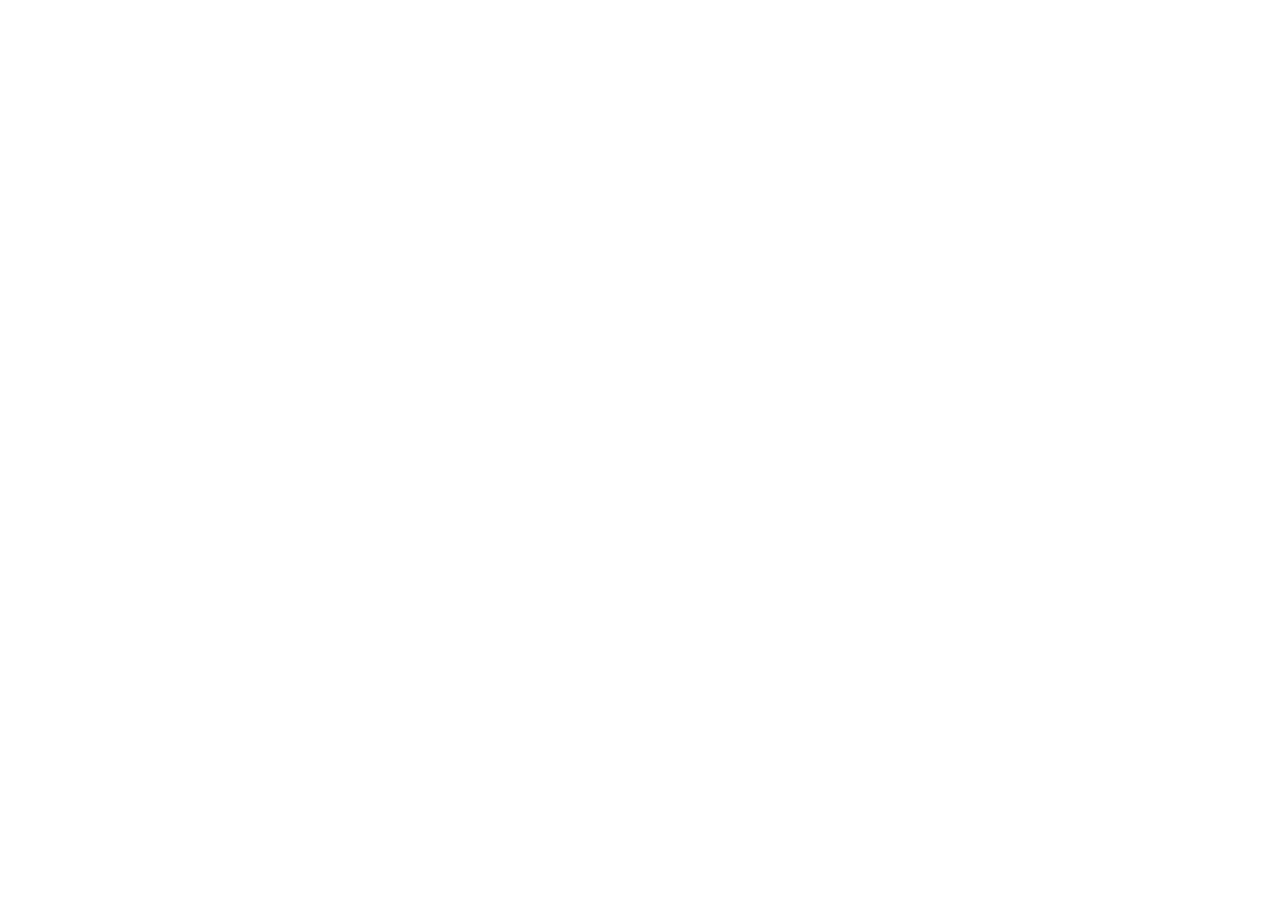
==== commit 1a4235a0: "Add base href for GitHub Pages subdirectory routing" ====
--- a/200.html
+++ b/200.html
@@ -2,11 +2,12 @@
 <html lang="zh-CN">
   <head>
     <meta charset="UTF-8" />
+    <base href="/salesboard-v2/">
     <meta name="viewport" content="width=device-width, initial-scale=1.0, maximum-scale=1" />
     <title>2026年销售部作战指挥部</title>
     <meta name="description" content="2026年销售部实时数据看板 - Firebase云端同步" />
-    <script type="module" crossorigin src="/assets/index-yXGwCwlG.js"></script>
-    <link rel="stylesheet" crossorigin href="/assets/index-BthB5XPE.css">
+    <script type="module" crossorigin src="./assets/index-yXGwCwlG.js"></script>
+    <link rel="stylesheet" crossorigin href="./assets/index-BthB5XPE.css">
   </head>
   <body>
     <script id="manus-runtime">window.__MANUS_HOST_DEV__ = false;
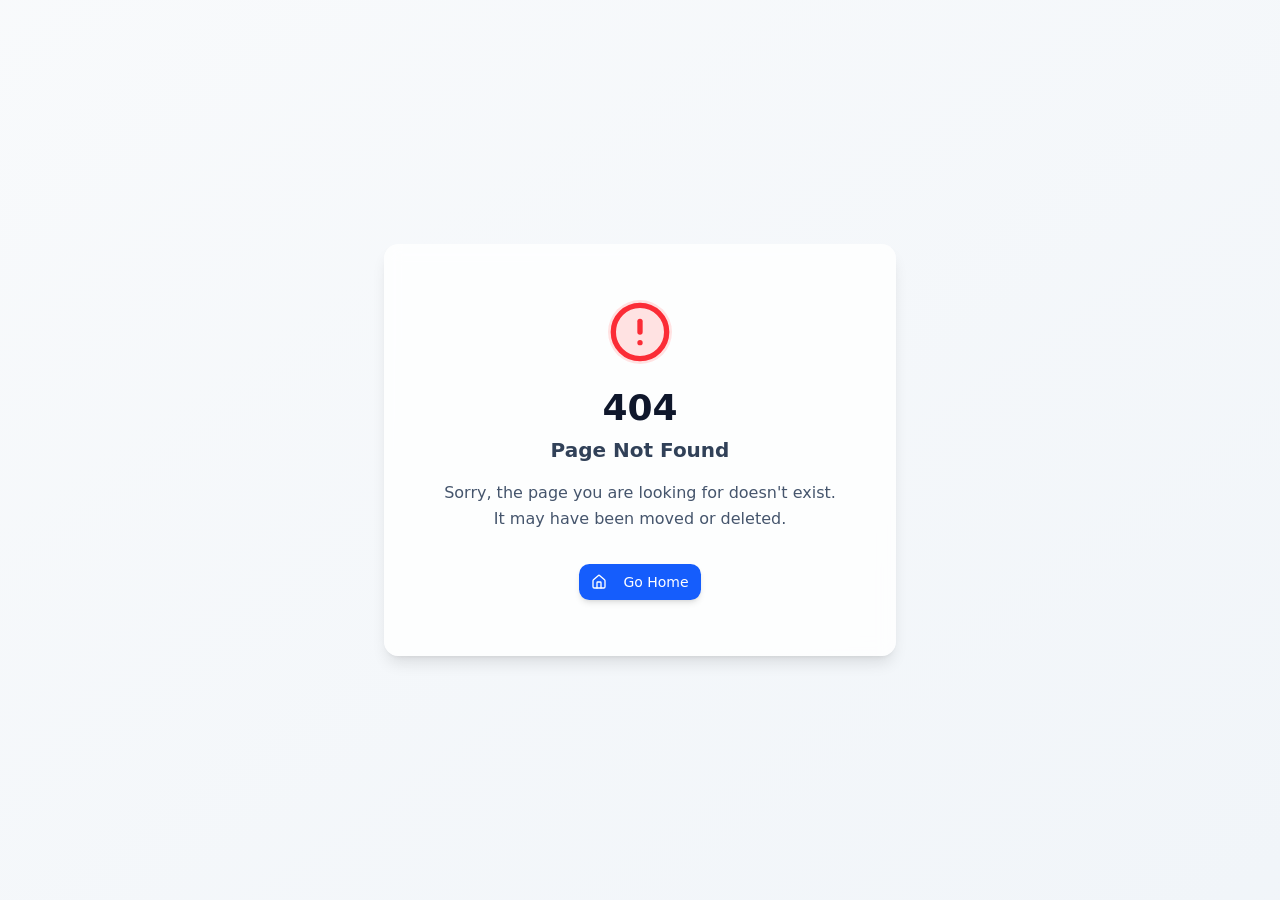
==== commit 1121df18: "Unified edit: all fields require password, dept totals now editable" ====
--- a/200.html
+++ b/200.html
@@ -2,12 +2,11 @@
 <html lang="zh-CN">
   <head>
     <meta charset="UTF-8" />
-    <base href="/salesboard-v2/">
     <meta name="viewport" content="width=device-width, initial-scale=1.0, maximum-scale=1" />
     <title>2026年销售部作战指挥部</title>
     <meta name="description" content="2026年销售部实时数据看板 - Firebase云端同步" />
-    <script type="module" crossorigin src="./assets/index-yXGwCwlG.js"></script>
-    <link rel="stylesheet" crossorigin href="./assets/index-BthB5XPE.css">
+    <script type="module" crossorigin src="/assets/index-B2hlViuJ.js"></script>
+    <link rel="stylesheet" crossorigin href="/assets/index-DK5s3UmQ.css">
   </head>
   <body>
     <script id="manus-runtime">window.__MANUS_HOST_DEV__ = false;
